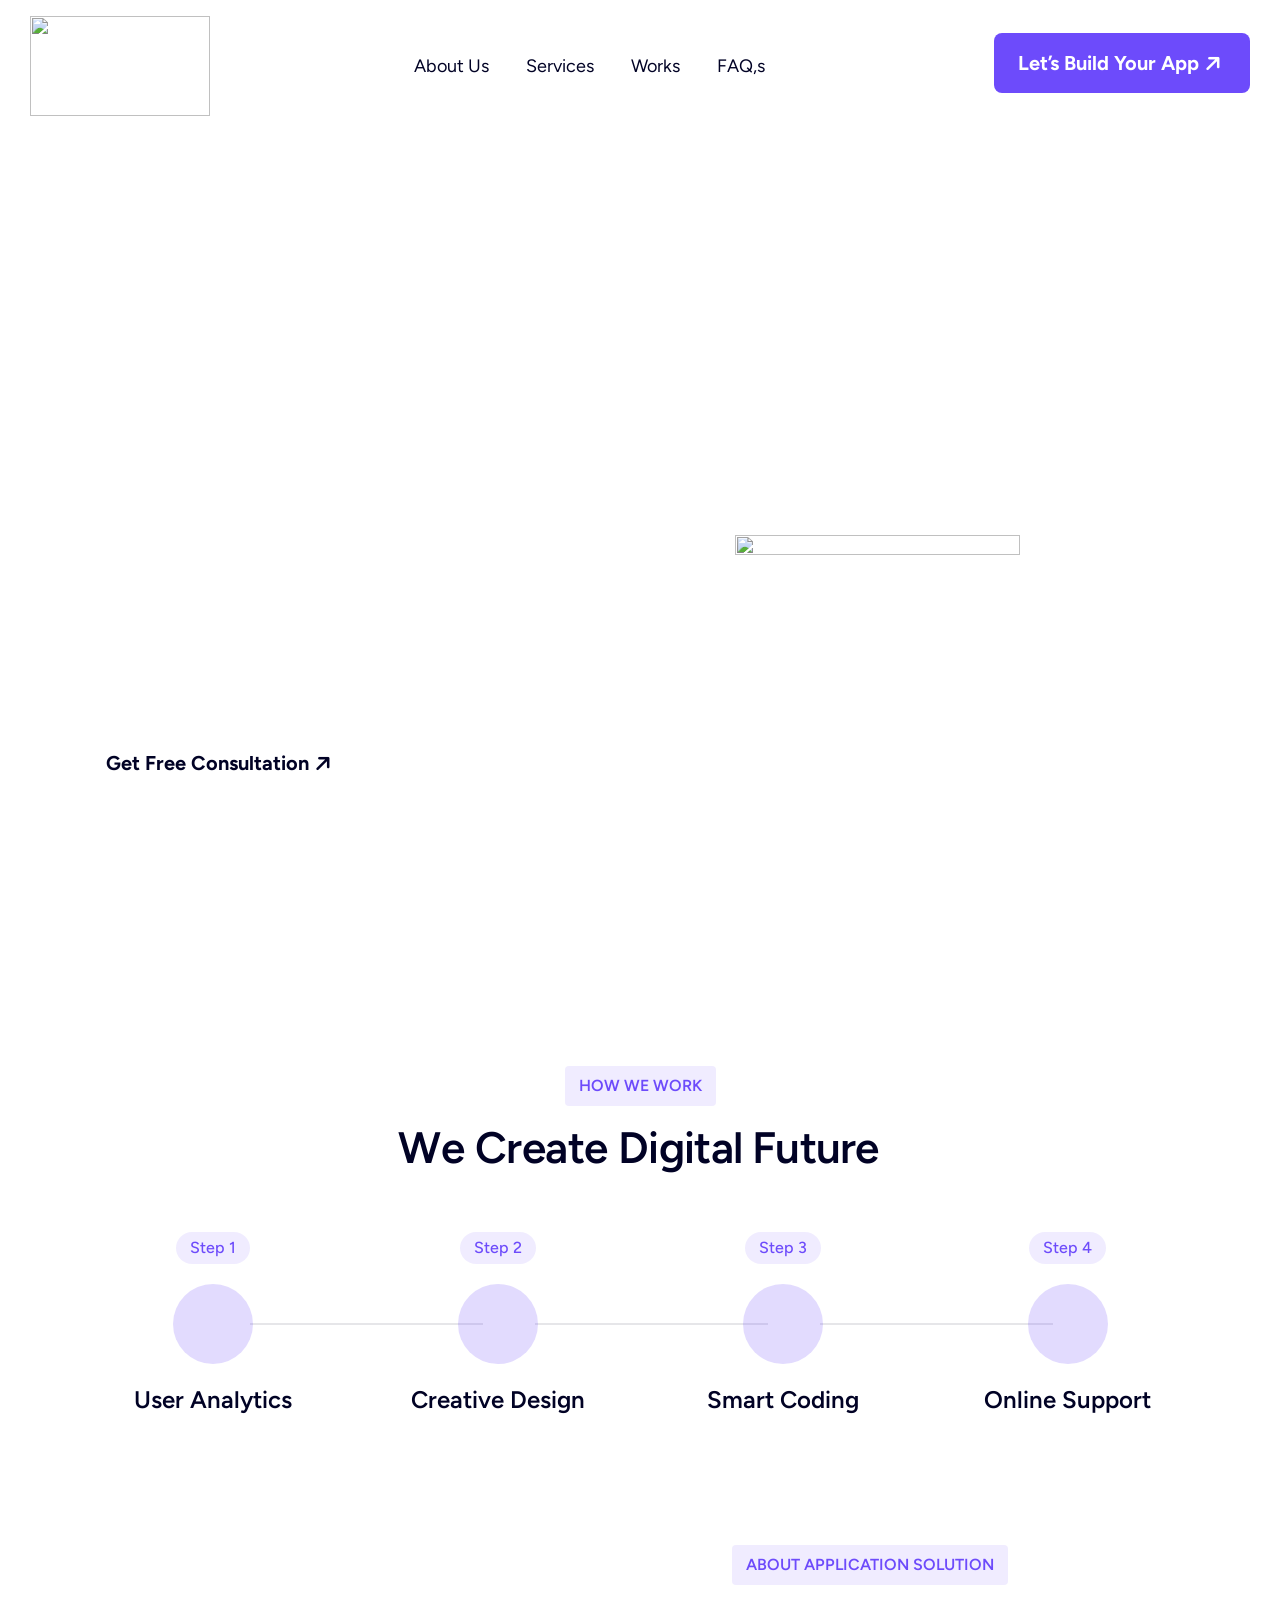
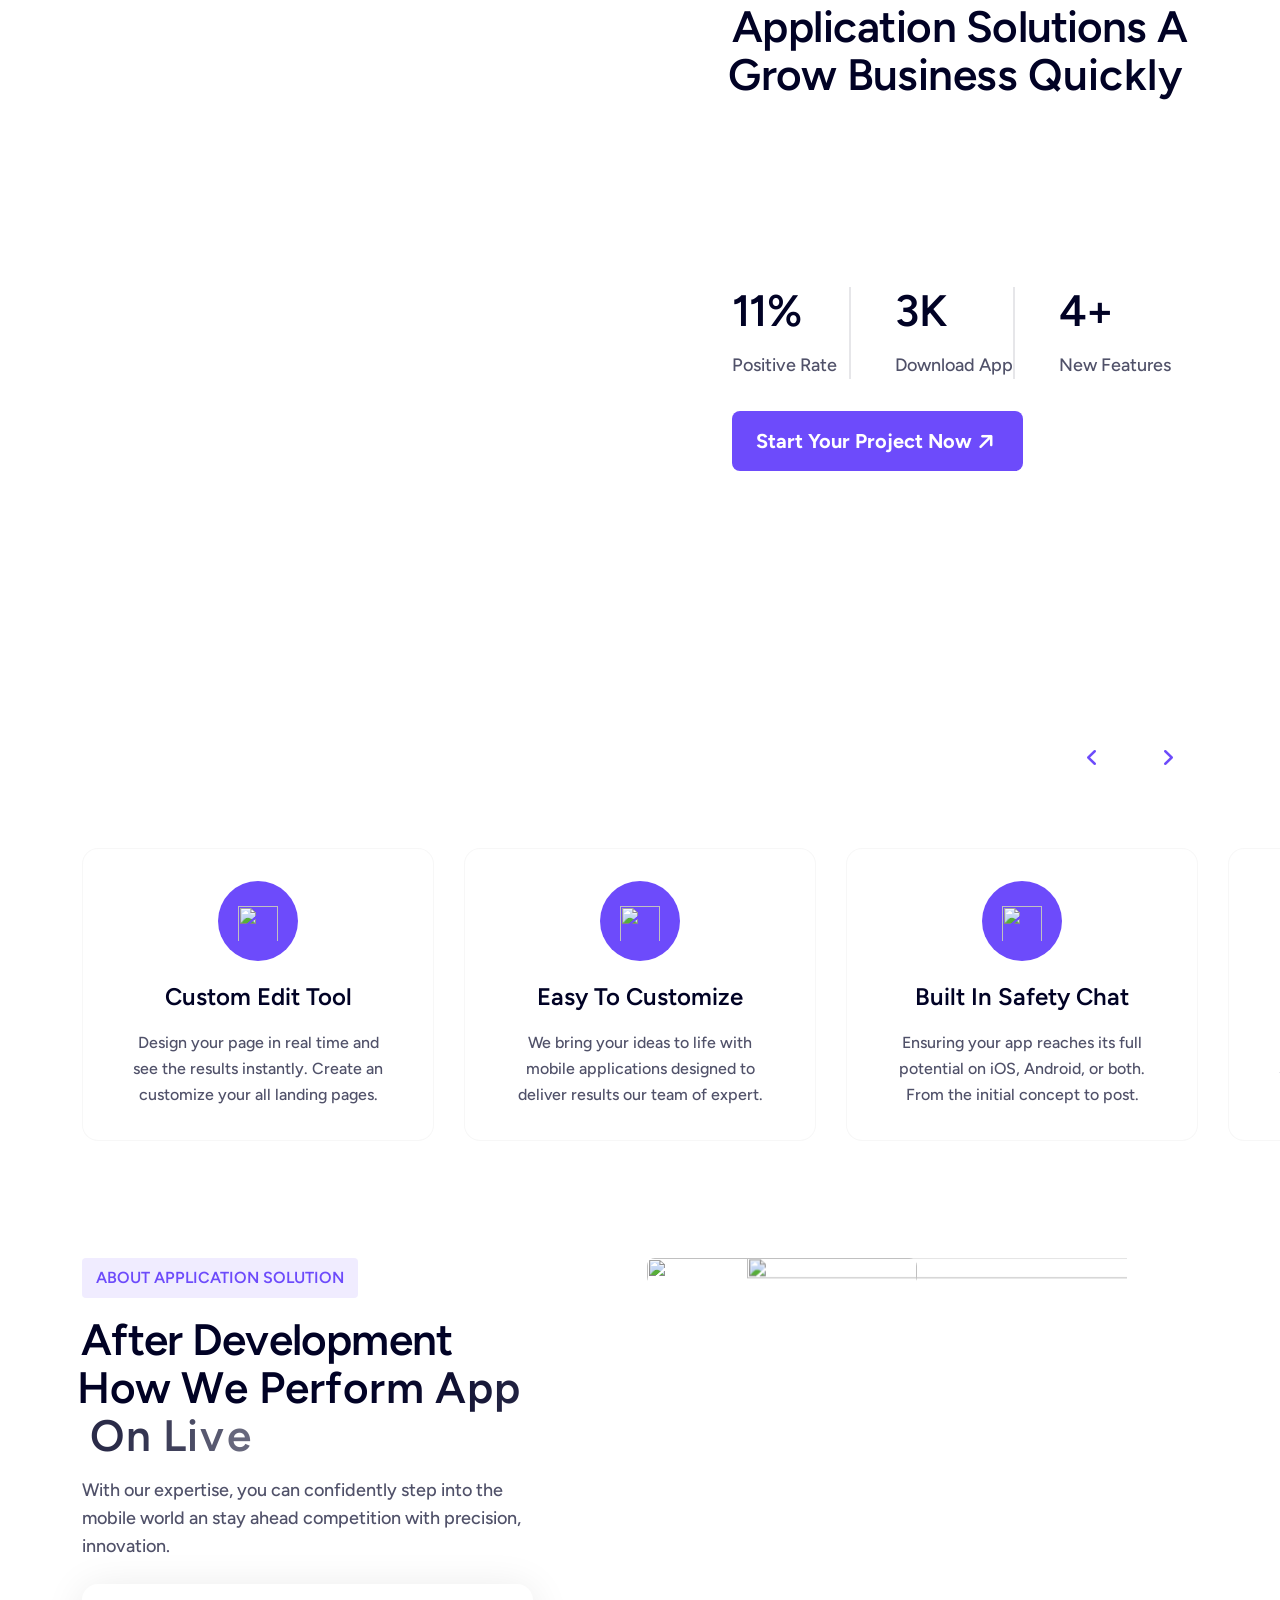
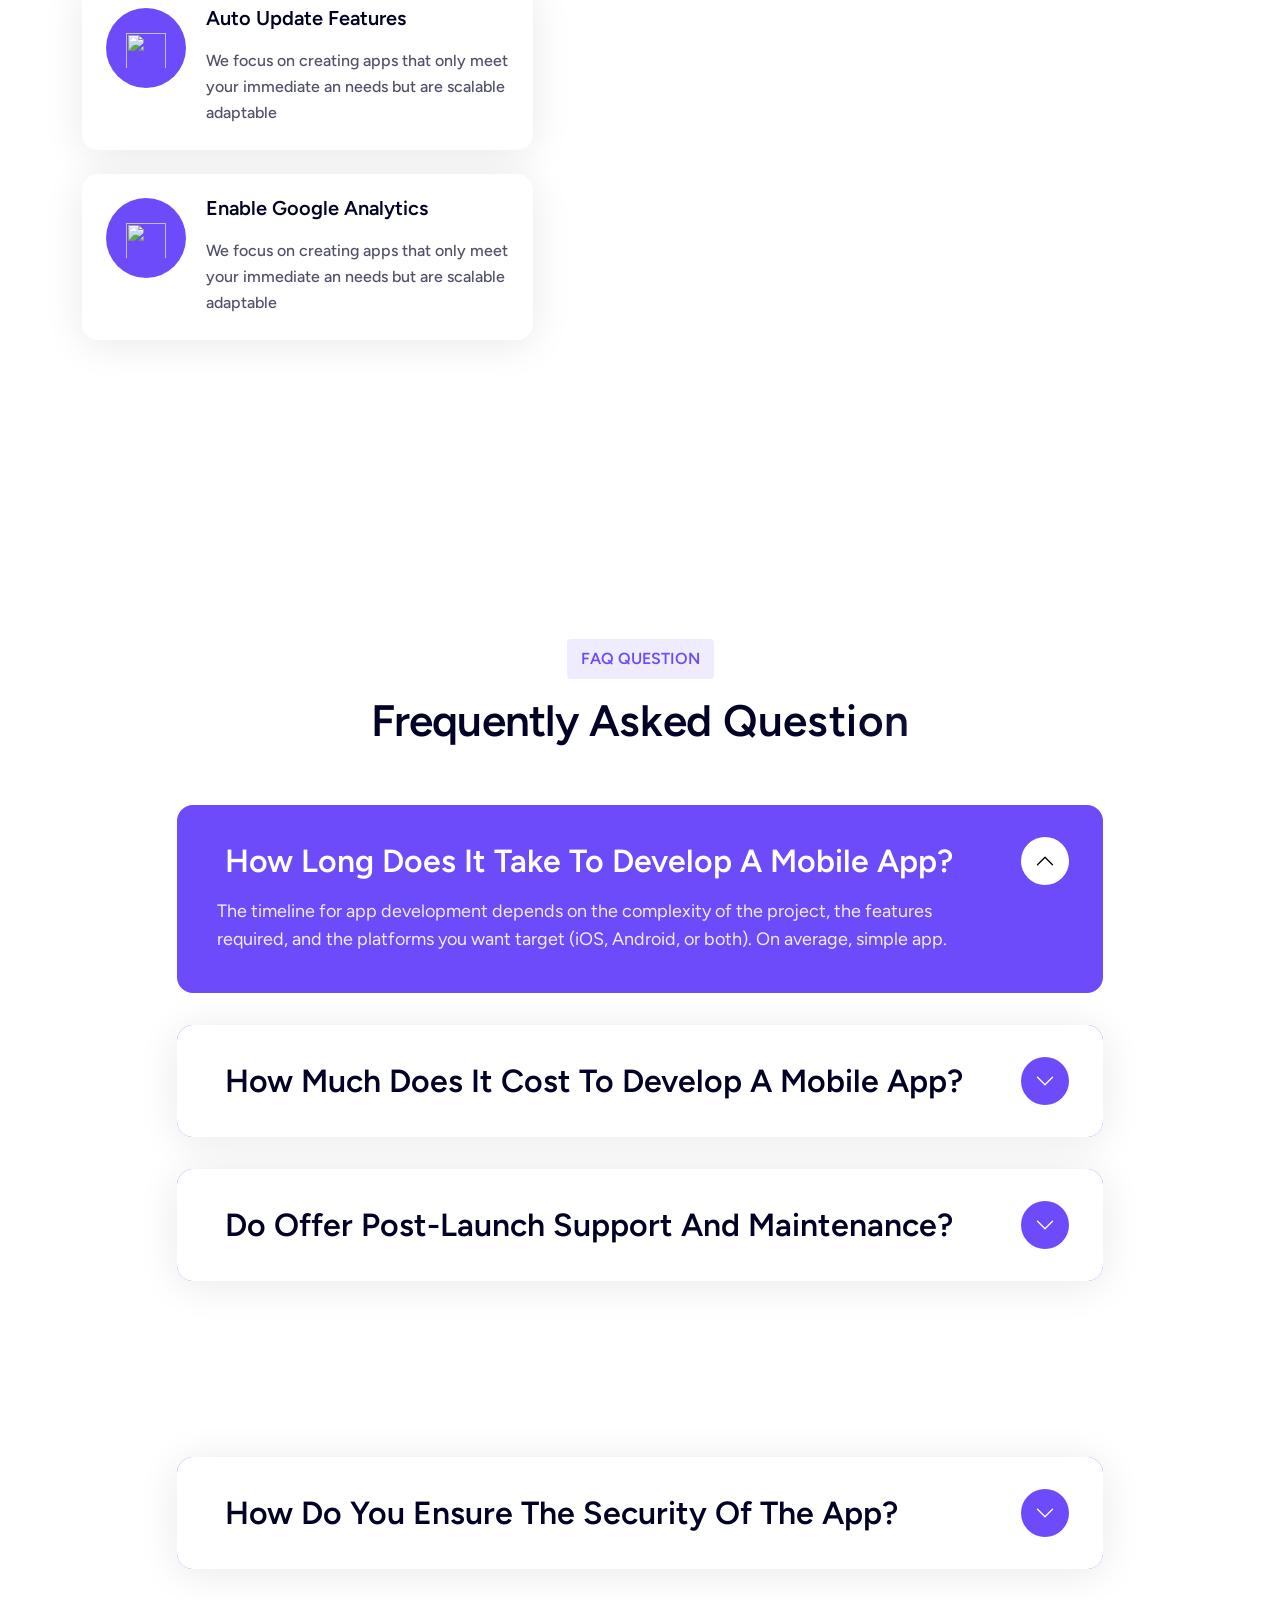
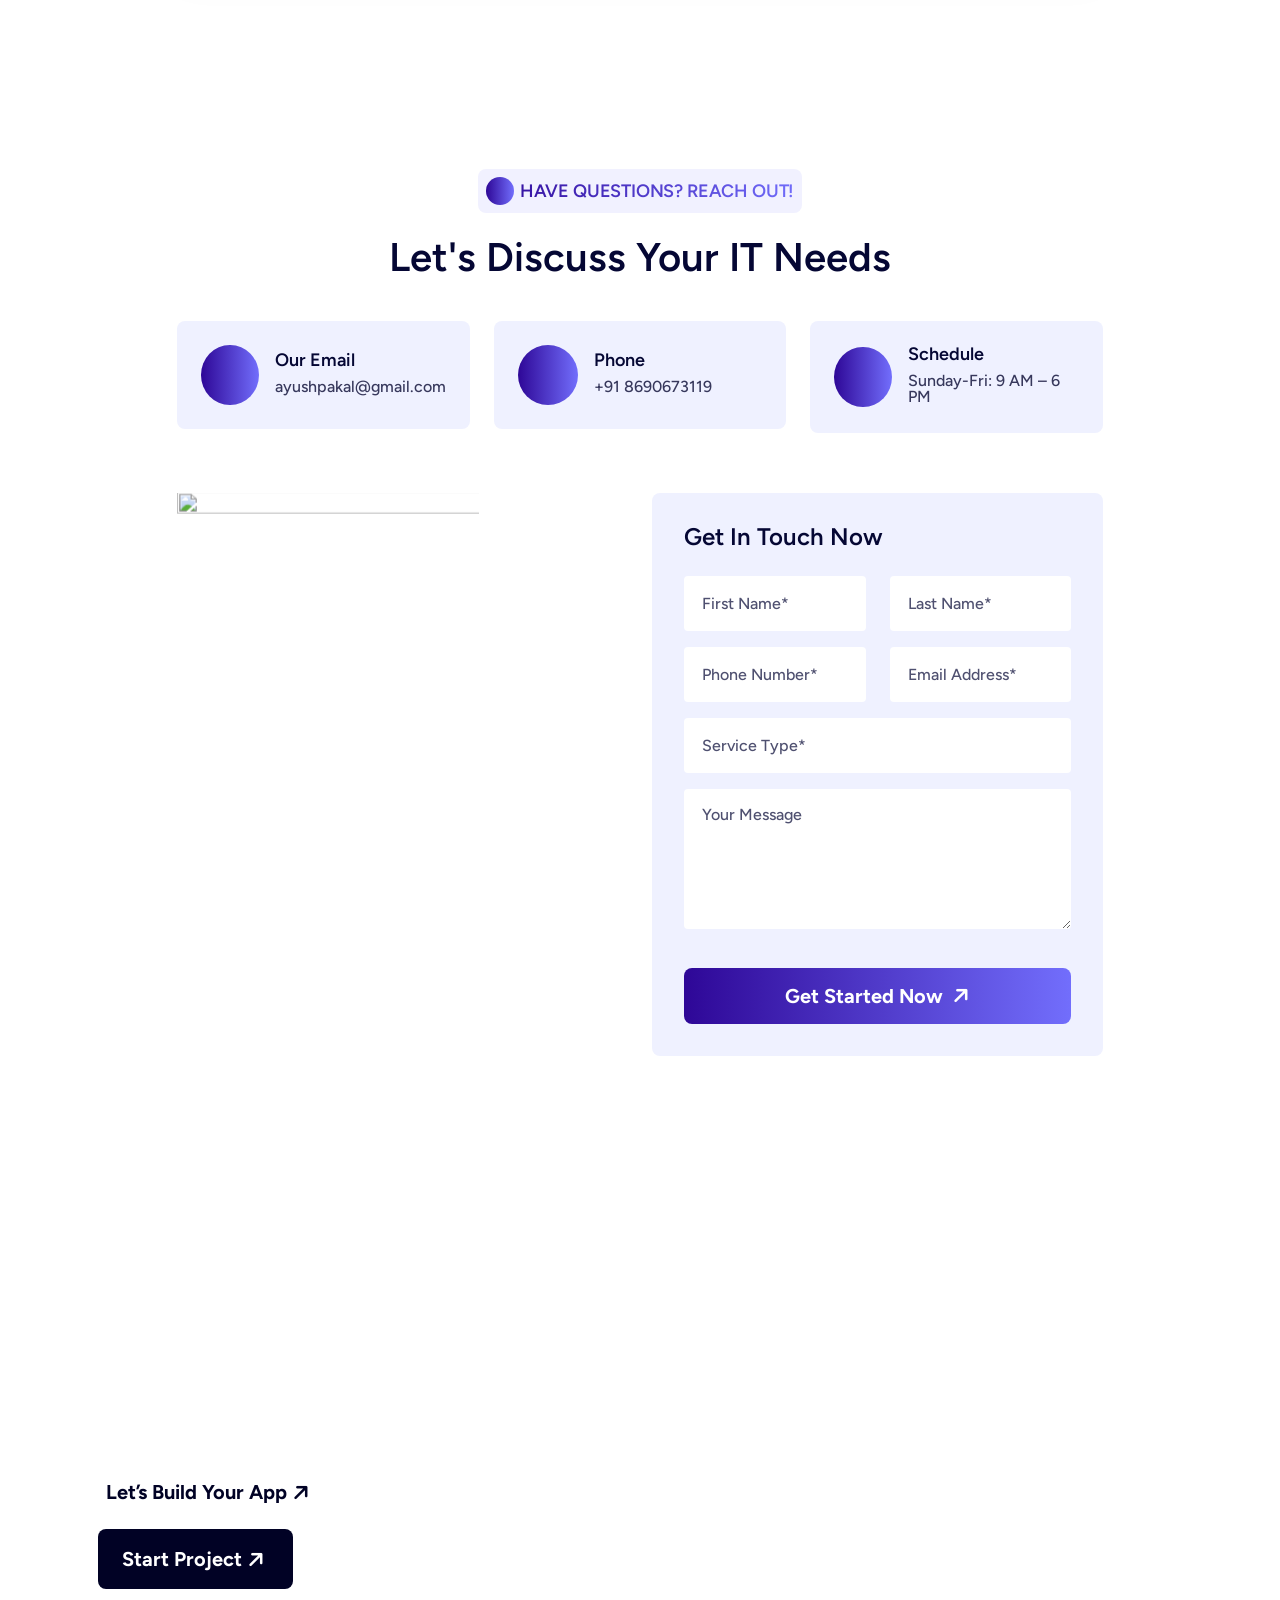
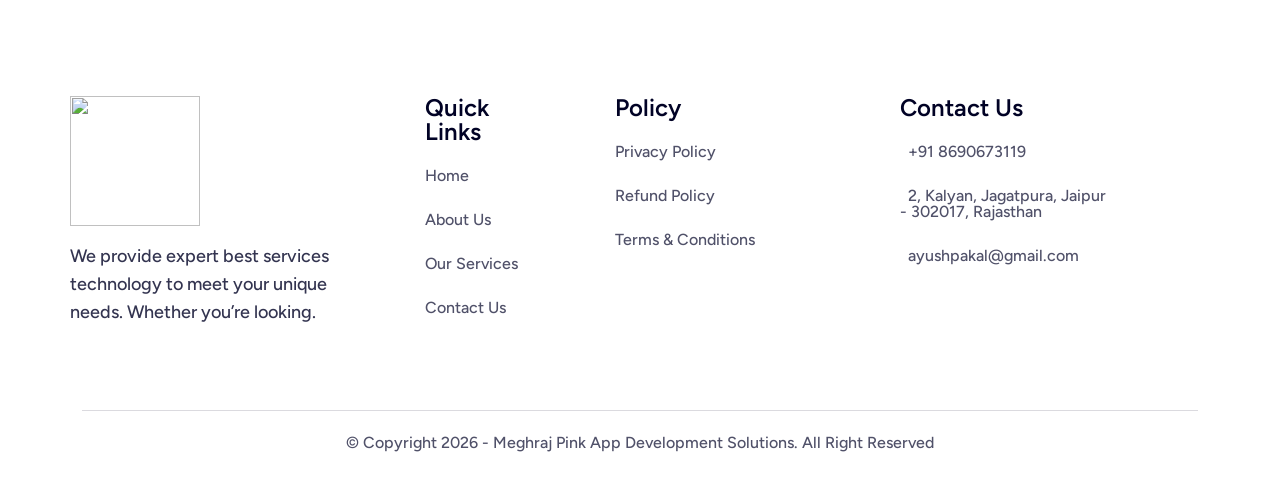
==== index.html @ e8be2e70 "Add files via upload" ====
<!DOCTYPE html>
<html lang="en">

<head>
     <meta charset="UTF-8">
     <meta name="viewport" content="width=device-width, initial-scale=1.0">
     <title>Meghraj Pink App Development Solutions</title>

     <!--=====FAB ICON=======-->
    <link rel="shortcut icon" href="assets/img/logo/fav-logo4.png" type="image/x-icon">

    <!--===== CSS LINK =======-->
    <link rel="stylesheet" href="assets/css/plugins/bootstrap.min.css">
    <link rel="stylesheet" href="assets/css/plugins/aos.css">
    <link rel="stylesheet" href="assets/css/plugins/fontawesome.css">
    <link rel="stylesheet" href="assets/css/plugins/magnific-popup.css">
    <link rel="stylesheet" href="assets/css/plugins/mobile.css">
    <link rel="stylesheet" href="assets/css/plugins/owlcarousel.min.css">
    <link rel="stylesheet" href="assets/css/plugins/sidebar.css">
    <link rel="stylesheet" href="assets/css/plugins/slick-slider.css">
    <link rel="stylesheet" href="assets/css/plugins/nice-select.css">
    <link rel="stylesheet" href="assets/css/main.css">
    <link rel="stylesheet" href="https://cdnjs.cloudflare.com/ajax/libs/font-awesome/6.5.1/css/all.min.css">

    <!--=====  JS SCRIPT LINK =======-->
    <script src="assets/js/plugins/jquery-3-7-1.min.js"></script>
</head>
<body class="homepage5-body">

<!--===== PRELOADER STARTS =======-->
<div class="preloader">
  <div class="loading-container">
    <div class="loading"></div>
    <div id="loading-icon"><img src="assets/img/logo/preloader.png" alt=""></div>
  </div>
</div>
<!--===== PRELOADER ENDS =======-->

<!--===== PROGRESS STARTS=======-->
<div class="paginacontainer">
     <div class="progress-wrap">
       <svg class="progress-circle svg-content" width="100%" height="100%" viewBox="-1 -1 102 102">
         <path d="M50,1 a49,49 0 0,1 0,98 a49,49 0 0,1 0,-98"/>
       </svg>
     </div>
   </div>
 <!--===== PROGRESS ENDS=======-->

<!--=====HEADER START=======-->
 <header>
  <div id="vl-header-sticky" class="vl-header-area vl-transparent-header">
      <div class="container-fluid">
          <div class="row align-items-center row-bg4">
              <div class="col-lg-2 col-md-6 col-6">
                  <div class="vl-logo">
                      <a href="index.html"><img src="assets/img/logo/logo6.png" alt=""></a>
                  </div>
              </div>
              <div class="col-lg-7 d-none d-lg-block">
                  <div class="vl-main-menu text-center">
                      <nav class="vl-mobile-menu-active navbar justify-content-center" id="navbar-example2">
                        <ul class="nav-pills">
                            <li class="nav-item"><a href="#about" class="nav-link"><span>About Us</span></a></li>
                            <li class="nav-item"><a href="#service" class="nav-link"><span>Services</span></a></li>
                            <li class="nav-item"><a href="#work" class="nav-link"><span>Works</span></a></li>
                            <!-- <li class="nav-item"><a href="#testimonial" class="nav-link"><span>Testimonials</span></a></li> -->
                            <li class="nav-item"><a href="#faq" class="nav-link"><span>FAQ,s</span></a></li>
                        </ul>
                      </nav>
                  </div>
              </div>
              <div class="col-lg-3 col-md-6 col-6">
                  <div class="vl-hero-btn d-none d-lg-block text-end">
                          <span class="vl-btn-wrap text-end">
                            <a class="vl-btn6" href="#contact">Let’s Build Your App <span class="arrow1"><i class="fa-solid fa-arrow-right"></i></span><span class="arrow2"><i class="fa-solid fa-arrow-right"></i></span></a>
                          </span>
                  </div>
                  <div class="vl-header-action-item d-block d-lg-none">
                      <button type="button" class="vl-offcanvas-toggle">
                        <i class="fa-solid fa-bars-staggered"></i>
                      </button>
                   </div>
              </div>
          </div>
      </div>
  </div>
</header>
 <!--=====HEADER END =======-->

  <!--===== MOBILE HEADER STARTS =======-->
   <div class="vl-offcanvas">
    <div class="vl-offcanvas-wrapper">
        <div class="vl-offcanvas-header d-flex justify-content-between align-items-center mb-90">
            <div class="vl-offcanvas-logo">
                <a href="index.html"><img src="assets/img/logo/logo1.png" alt=""></a>
            </div>
            <div class="vl-offcanvas-close">
               <button class="vl-offcanvas-close-toggle"><i class="fa-solid fa-xmark"></i></button>
            </div>
        </div>

        <div class="vl-offcanvas-menu d-lg-none mb-40">
            <nav></nav>
        </div>

        <div class="space20"></div>
        <div class="vl-offcanvas-info">
            <h3 class="vl-offcanvas-sm-title">Contact Us</h3>
            <div class="space20"></div>
            <span><a href="#"> <i class="fa-regular fa-envelope"></i> +57 9954 6476</a></span>
            <span><a href="#"><i class="fa-solid fa-phone"></i> hello@exdos.com</a></span>
            <span><a href="#"><i class="fa-solid fa-location-dot"></i> Bhemeara,Kushtia</a></span>
        </div>
        <div class="space20"></div>
        <div class="vl-offcanvas-social">
            <h3 class="vl-offcanvas-sm-title">Follow Us</h3>
            <div class="space20"></div>
            <a href="#"><i class="fab fa-facebook-f"></i></a>
            <a href="#"><i class="fab fa-twitter"></i></a>
            <a href="#"><i class="fab fa-linkedin-in"></i></a>
            <a href="#"><i class="fab fa-instagram"></i></a>
         </div>

    </div>
</div>
<div class="vl-offcanvas-overlay"></div>
<!--===== MOBILE HEADER STARTS =======-->

<!--===== HERO AREA STARTS =======-->
<div class="hero5-section-area" style="background-image: url(assets/img/all-images/bg/hero-bg6.png); background-position: center; background-repeat: no-repeat; background-size: cover;">
    <img src="assets/img/elements/elements44.png" alt="" class="elements44">
    <img src="assets/img/elements/elements45.png" alt="" class="elements45">
    <img src="assets/img/elements/elements46.png" alt="" class="elements46">
    <div class="container">
        <div class="row align-items-center">
          <div class="col-lg-6">
    <div class="hero6-header heading7">

        <h5 data-aos="fade-left" data-aos-duration="800">
            <span>
                <img src="assets/img/icons/sub-logo1.svg" alt="">
            </span>
            Trusted Mobile App & Software Development Company
        </h5>

        <div class="space16"></div>

        <h1 class="text-anime-style-3">
            Transforming Ideas Into Powerful Solutions
        </h1>

        <div class="space24"></div>

        <p data-aos="fade-left" data-aos-duration="900">
            Meghraj Pink App Development Solutions helps startups, businesses, and enterprises
            build innovative Android Apps, iOS Apps, Websites, and Custom
            Software Solutions. From concept to launch, we deliver scalable,
            secure, and user-friendly digital products that accelerate business
            growth and enhance customer experiences.
        </p>

        <div class="space32"></div>

        <div class="btn-area1" data-aos="fade-left" data-aos-duration="1100">

            <a class="vl-btn6" href="#contact">
                Get Free Consultation
                <span class="arrow1">
                    <i class="fa-solid fa-arrow-right"></i>
                </span>
                <span class="arrow2">
                    <i class="fa-solid fa-arrow-right"></i>
                </span>
            </a>

           <!--  <a href="portfolio.html" class="play">
                <span class="icon">
                    <i class="fa-solid fa-briefcase"></i>
                </span>
                <span class="text">View Our Portfolio</span>
            </a> -->

        </div>

        <div class="space32"></div>

        <div class="hero-counter-area" data-aos="fade-left" data-aos-duration="1200">
            <div class="row">
                <div class="col-4">
                    <div class="counter-box">
                        <h3 class="text-white">100+</h3>
                        <p>Projects Delivered</p>
                    </div>
                </div>

                <div class="col-4">
                    <div class="counter-box">
                        <h3 class="text-white">50+</h3>
                        <p>Happy Clients</p>
                    </div>
                </div>

                <div class="col-4">
                    <div class="counter-box">
                        <h3 class="text-white">5+</h3>
                        <p>Years Experience</p>
                    </div>
                </div>
            </div>
        </div>

    </div>
</div>
            <div class="col-lg-1"></div>
            <div class="col-lg-3">
                <div class="img1 image-anime reveal">
                    <img src="assets/img/all-images/hero/hero-img7.png" alt="">
                </div>
            </div>
        </div>
    </div>
</div>
<!--===== HERO AREA ENDS =======-->
<div data-bs-spy="scroll" data-bs-target="#navbar-example2" data-bs-root-margin="0px 0px -40%" data-bs-smooth-scroll="true" class="scrollspy-example bg-body-tertiary rounded-2" tabindex="0">

<!--===== WORKS AREA STARTS =======-->
<div class="work5-section-area sp8">
    <div class="container">
        <div class="row">
            <div class="col-lg-6 m-auto">
                <div class="work-header text-center space-margin60 heading8">
                    <h5>How We Work</h5>
                    <div class="space18"></div>
                    <h2 class="text-anime-style-3">We Create Digital Future</h2>
                </div>
            </div>
        </div>
        <div class="row">
            <div class="col-lg-12">
                <div class="work-widget-boxes">
                    <div class="row">
                        <div class="col-lg-3 col-md-6 col-6" data-aos="zoom-in" data-aos-duration="800">
                            <div class="work-boxarea">
                                <h5>Step 1</h5>
                                <div class="space20"></div>
                                <div class="icons">
                                    <img src="assets/img/icons/work1.svg" alt="">
                                </div>
                                <div class="space24"></div>
                                <a href="service-single.html">User Analytics</a>
                            </div>
                        </div>

                        <div class="col-lg-3 col-md-6 col-6" data-aos="zoom-in" data-aos-duration="900">
                            <div class="work-boxarea">
                                <h5>Step 2</h5>
                                <div class="space20"></div>
                                <div class="icons">
                                    <img src="assets/img/icons/work2.svg" alt="">
                                </div>
                                <div class="space24"></div>
                                <a href="service-single.html">Creative Design</a>
                            </div>
                        </div>

                        <div class="col-lg-3 col-md-6 col-6" data-aos="zoom-in" data-aos-duration="1000">
                            <div class="work-boxarea">
                                <h5>Step 3</h5>
                                <div class="space20"></div>
                                <div class="icons">
                                    <img src="assets/img/icons/work3.svg" alt="">
                                </div>
                                <div class="space24"></div>
                                <a href="service-single.html">Smart Coding</a>
                            </div>
                        </div>

                        <div class="col-lg-3 col-md-6 col-6" data-aos="zoom-in" data-aos-duration="1100">
                            <div class="work-boxarea box2">
                                <h5>Step 4</h5>
                                <div class="space20"></div>
                                <div class="icons">
                                    <img src="assets/img/icons/work4.svg" alt="">
                                </div>
                                <div class="space24"></div>
                                <a href="service-single.html">Online Support</a>
                            </div>
                        </div>
                    </div>
                </div>
            </div>
        </div>
    </div>
</div>
<!--===== WORKS AREA ENDS =======-->

<!--===== ABOUT AREA STARTS =======-->
<div class="about5-section-area sp1" id="about">
    <div class="container">
        <div class="row align-items-center">
            <div class="col-lg-5" data-aos="zoom-in" data-aos-duration="1000">
                <div class="img1" style="background-image: url(assets/img/all-images/bg/about-bg3.png); background-position: center; background-repeat: no-repeat; background-size: cover;">
                    <img src="assets/img/all-images/about/about-img9.png" alt="" class="about-img9">
                    <img src="assets/img/all-images/about/about-img10.png" alt="" class="about-img10 aniamtion-key-1">
                    <img src="assets/img/elements/elements47.png" alt="" class="elements47">
                </div>
            </div>
            <div class="col-lg-1"></div>
            <div class="col-lg-6">
                <div class="about5-header heading8">
                    <h5 data-aos="fade-left" data-aos-duration="800">About Application Solution</h5>
                    <div class="space18"></div>
                    <h2 class="text-anime-style-3">Application Solutions A Grow Business Quickly</h2>
                    <div class="space16"></div>
                    <p data-aos="fade-left" data-aos-duration="900">We’re dedicated crafting cutting-edge mobile applications that elevate your business. Our skilled team of developers leverages latest technologies deliver seamless, scalable an secure apps iOS, Android cross-platform environments.</p>
                    <div class="space32"></div>
                    <div class="counter-boxarea">
                        <div class="row">
                            <div class="col-lg-4 col-md-4 col-6" data-aos="zoom-in" data-aos-duration="800">
                                <div class="counter-box">
                                    <h2><span class="counter">98</span>%</h2>
                                    <div class="space16"></div>
                                    <p>Positive Rate</p>
                                </div>
                            </div>
    
                            <div class="col-lg-4 col-md-4 col-6" data-aos="zoom-in" data-aos-duration="900">
                                <div class="counter-box">
                                    <h2><span class="counter">28</span>K</h2>
                                    <div class="space16"></div>
                                    <p>Download App</p>
                                </div>
                            </div>
    
                            <div class="col-lg-4 col-md-4" data-aos="zoom-in" data-aos-duration="1000">
                                <div class="space30 d-md-none d-block"></div>
                                <div class="counter-box box2">
                                    <h2><span class="counter">32</span>+</h2>
                                    <div class="space16"></div>
                                    <p>New Features</p>
                                </div>
                            </div>
                        </div>
                    </div>
                    <div class="space32"></div>
                    <div class="btn-area1" data-aos="fade-left" data-aos-duration="1100">
                        <a class="vl-btn6" href="contact.html">Start Your Project Now <span class="arrow1"><i class="fa-solid fa-arrow-right"></i></span><span class="arrow2"><i class="fa-solid fa-arrow-right"></i></span></a>
                    </div>
                </div>
            </div>
        </div>
    </div>
</div>
<!--===== ABOUT AREA ENDS =======-->

<!--===== SERVICE AREA STARTS =======-->
<div class="service5-section-area" id="service" style="background-image: url(assets/img/all-images/bg/hero-bg6.png); background-repeat: no-repeat; background-position: center; background-size: cover;">
    <div class="container">
        <div class="row">
            <div class="col-lg-6">
                <div class="service-header heading7 space-margin60">
                    <h5><span><img src="assets/img/icons/sub-logo1.svg" alt=""></span>Our Solution</h5>
                    <div class="space18"></div>
                    <h2 class="text-anime-style-3">Our Best Bespoke Solution</h2>
                </div>
            </div>
        </div>

        <div class="row">
            <div class="col-lg-12">
                <div class="service5-slider-box owl-carousel">
                    <div class="service-slider-box">
                        <div class="icons">
                            <img src="assets/img/icons/service-icon17.svg" alt="">
                        </div>
                        <div class="space24"></div>
                        <div class="content-area">
                            <a href="service-single.html">Custom Edit Tool</a>
                            <div class="space18"></div>
                            <p>Design your page in real time and see the results instantly. Create an customize your all landing pages.</p>
                        </div>
                    </div>

                    <div class="service-slider-box">
                        <div class="icons">
                            <img src="assets/img/icons/service-icon17.svg" alt="">
                        </div>
                        <div class="space24"></div>
                        <div class="content-area">
                            <a href="service-single.html">Easy To Customize</a>
                            <div class="space18"></div>
                            <p>We bring your ideas to life with mobile applications designed to deliver results our team of expert.</p>
                        </div>
                    </div>

                    <div class="service-slider-box">
                        <div class="icons">
                            <img src="assets/img/icons/service-icon17.svg" alt="">
                        </div>
                        <div class="space24"></div>
                        <div class="content-area">
                            <a href="service-single.html">Built In Safety Chat</a>
                            <div class="space18"></div>
                            <p>Ensuring your app reaches its full potential on iOS, Android, or both. From the initial concept to post.</p>
                        </div>
                    </div>

                    <div class="service-slider-box">
                        <div class="icons">
                            <img src="assets/img/icons/service-icon17.svg" alt="">
                        </div>
                        <div class="space24"></div>
                        <div class="content-area">
                            <a href="service-single.html">Custom Edit Tool</a>
                            <div class="space18"></div>
                            <p>Design your page in real time and see the results instantly. Create an customize your all landing pages.</p>
                        </div>
                    </div>

                    <div class="service-slider-box">
                        <div class="icons">
                            <img src="assets/img/icons/service-icon17.svg" alt="">
                        </div>
                        <div class="space24"></div>
                        <div class="content-area">
                            <a href="service-single.html">Easy To Customize</a>
                            <div class="space18"></div>
                            <p>We bring your ideas to life with mobile applications designed to deliver results our team of expert.</p>
                        </div>
                    </div>

                    <div class="service-slider-box">
                        <div class="icons">
                            <img src="assets/img/icons/service-icon17.svg" alt="">
                        </div>
                        <div class="space24"></div>
                        <div class="content-area">
                            <a href="service-single.html">Built In Safety Chat</a>
                            <div class="space18"></div>
                            <p>Ensuring your app reaches its full potential on iOS, Android, or both. From the initial concept to post.</p>
                        </div>
                    </div>
                </div>
            </div>
        </div>
    </div>
</div>
<!--===== SERVICE AREA ENDS =======-->
<div class="space80 d-lg-block d-none"></div>

<!--===== ABOUT AREA STARTS =======-->
<div class="about6-section-area sp1" id="work">
    <div class="container">
        <div class="row">
            <div class="col-lg-5">
                <div class="about6-header heading8">
                    <h5 data-aos="fade-left" data-aos-duration="800">About Application Solution</h5>
                    <div class="space18"></div>
                    <h2 class="text-anime-style-3">After Development How We Perform App On Live</h2>
                    <div class="space16"></div>
                    <p data-aos="fade-left" data-aos-duration="900">With our expertise, you can confidently step into the mobile world an stay ahead competition with precision, innovation.</p>
                    <div class="space24"></div>
                    <div class="about-boxarea" data-aos="fade-left" data-aos-duration="1000">
                        <div class="icons">
                            <img src="assets/img/icons/service-icon17.svg" alt="">
                        </div>
                        <div class="content-area">
                            <a href="service-single.html">Auto Update Features</a>
                            <div class="space16"></div>
                            <p>We focus on creating apps that only meet your immediate an needs but are scalable adaptable</p>
                        </div>
                    </div>
                    <div class="space24"></div>
                    <div class="about-boxarea" data-aos="fade-left" data-aos-duration="1100">
                        <div class="icons">
                            <img src="assets/img/icons/service-icon17.svg" alt="">
                        </div>
                        <div class="content-area">
                            <a href="service-single.html">Enable Google Analytics</a>
                            <div class="space16"></div>
                            <p>We focus on creating apps that only meet your immediate an needs but are scalable adaptable</p>
                        </div>
                    </div>
                    <div class="space32"></div>
                    <div class="btn-area1" data-aos="fade-left" data-aos-duration="1200">
                        <a class="vl-btn6" href="contact.html">Start Your Project Now <span class="arrow1"><i class="fa-solid fa-arrow-right"></i></span><span class="arrow2"><i class="fa-solid fa-arrow-right"></i></span></a>
                    </div>
                </div>
            </div>
            <div class="col-lg-2"></div>
            <div class="col-lg-5">
                <div class="images">
                    <div class="img1 reveal image-anime">
                        <img src="assets/img/all-images/about/about-img11.png" alt="">
                    </div>
                    <img src="assets/img/all-images/about/about-img12.png" alt="" class="about-img12 aniamtion-key-1">
                </div>
            </div>
        </div>
    </div>
</div>
<!--===== ABOUT AREA ENDS =======-->



<!--===== FAQ AREA STARTS =======-->
<div class="faq5-section-area sp1" id="faq">
    <div class="container">
        <div class="row">
            <div class="col-lg-6 m-auto">
                <div class="faq-header text-center heading8 space-margin60">
                    <h5>FAQ Question</h5>
                    <div class="space18"></div>
                    <h2 class="text-anime-style-3">Frequently Asked Question</h2>
                </div>
            </div>
        </div>

        <div class="row">
            <div class="col-lg-10 m-auto">
                <div class="faq-widget-area">
                    <div class="accordion" id="accordionExample">
                        <div class="accordion-item" data-aos="fade-up" data-aos-duration="800">
                          <h2 class="accordion-header">
                            <button class="accordion-button" type="button" data-bs-toggle="collapse" data-bs-target="#collapseOne" aria-expanded="true" aria-controls="collapseOne">
                                How long does it take to develop a mobile app?
                            </button>
                          </h2>
                          <div id="collapseOne" class="accordion-collapse collapse show" data-bs-parent="#accordionExample">
                            <div class="accordion-body">
                             <p>The timeline for app development depends on the complexity of the project, the features <br class="d-lg-block d-none"> required, and the platforms you want target (iOS, Android, or both). On average, simple app.</p>
                            </div>
                          </div>
                        </div>
                        <div class="space32"></div>
                        <div class="accordion-item" data-aos="fade-up" data-aos-duration="900">
                          <h2 class="accordion-header">
                            <button class="accordion-button collapsed" type="button" data-bs-toggle="collapse" data-bs-target="#collapseTwo" aria-expanded="false" aria-controls="collapseTwo">
                                How much does it cost to develop a mobile app?
                            </button>
                          </h2>
                          <div id="collapseTwo" class="accordion-collapse collapse" data-bs-parent="#accordionExample">
                            <div class="accordion-body">
                                <p>The timeline for app development depends on the complexity of the project, the features <br class="d-lg-block d-none"> required, and the platforms you want target (iOS, Android, or both). On average, simple app.</p>
                            </div>
                          </div>
                        </div>
                        <div class="space32"></div>
                        <div class="accordion-item" data-aos="fade-up" data-aos-duration="1000">
                          <h2 class="accordion-header">
                            <button class="accordion-button collapsed" type="button" data-bs-toggle="collapse" data-bs-target="#collapseThree" aria-expanded="false" aria-controls="collapseThree">
                                Do offer post-launch support and maintenance?
                            </button>
                          </h2>
                          <div id="collapseThree" class="accordion-collapse collapse" data-bs-parent="#accordionExample">
                            <div class="accordion-body">
                                <p>The timeline for app development depends on the complexity of the project, the features <br class="d-lg-block d-none"> required, and the platforms you want target (iOS, Android, or both). On average, simple app.</p>
                            </div>
                          </div>
                        </div>
                        <div class="space32"></div>
                        <div class="accordion-item" data-aos="fade-up" data-aos-duration="1100">
                            <h2 class="accordion-header">
                              <button class="accordion-button collapsed" type="button" data-bs-toggle="collapse" data-bs-target="#collapseFour" aria-expanded="false" aria-controls="collapseFour">
                                Will my app work on both iOS and Android?
                              </button>
                            </h2>
                            <div id="collapseFour" class="accordion-collapse collapse" data-bs-parent="#accordionExample">
                              <div class="accordion-body">
                                <p>The timeline for app development depends on the complexity of the project, the features <br class="d-lg-block d-none"> required, and the platforms you want target (iOS, Android, or both). On average, simple app.</p>
                              </div>
                            </div>
                          </div>
                          <div class="space32"></div>
                          <div class="accordion-item" data-aos="fade-up" data-aos-duration="1200">
                            <h2 class="accordion-header">
                              <button class="accordion-button collapsed" type="button" data-bs-toggle="collapse" data-bs-target="#collapseFive" aria-expanded="false" aria-controls="collapseFive">
                                How do you ensure the security of the app?
                              </button>
                            </h2>
                            <div id="collapseFive" class="accordion-collapse collapse" data-bs-parent="#accordionExample">
                              <div class="accordion-body">
                                <p>The timeline for app development depends on the complexity of the project, the features <br class="d-lg-block d-none"> required, and the platforms you want target (iOS, Android, or both). On average, simple app.</p>
                              </div>
                            </div>
                          </div>
                      </div>
                </div>
            </div>
        </div>
    </div>
</div>
<!--===== FAQ AREA ENDS =======-->

<!--===== CONTACT AREA STARTS =======-->
<div class="contact-inner-area sp1" id="contact">
    <div class="container">
        <div class="row">
            <div class="col-lg-10 m-auto">
                <div class="heading2 text-center">
                    <h5><span><img src="assets/img/icons/sub-logo1.svg" alt=""></span>Have Questions? Reach Out!</h5>
                    <div class="space20"></div>
                    <h2>Let's Discuss Your IT Needs</h2>
                </div>
                <div class="space40"></div>
                <div class="row">
                    <div class="col-lg-4 col-md-6">
                        <div class="widget-contactbox">
                            <div class="icons">
                                <img src="assets/img/icons/mail2.html" alt="">
                            </div>
                            <div class="content">
                                <h4>Our Email</h4>
                                <a href="mailto:ayushpakal@gmail.com">ayushpakal@gmail.com</a>
                            </div>
                        </div>
                        <div class="space30 d-lg-none d-block"></div>
                    </div>

                    <div class="col-lg-4 col-md-6">
                        <div class="widget-contactbox">
                            <div class="icons">
                                <img src="assets/img/icons/phn2.html" alt="">
                            </div>
                            <div class="content">
                                <h4>Phone</h4>
                                <a href="tel:+8690673119">+91 8690673119</a>
                            </div>
                        </div>
                        <div class="space30 d-lg-none d-block"></div>
                    </div>

                    <div class="col-lg-4 col-md-6">
                        <div class="widget-contactbox">
                            <div class="icons">
                                <img src="assets/img/icons/time2.html" alt="">
                            </div>
                            <div class="content">
                                <h4>Schedule</h4>
                                <a href="mailto:eitechsolut@gmail.com">Sunday-Fri: 9 AM – 6 PM</a>
                            </div>
                        </div>
                    </div>
                </div>
                <div class="space60"></div>
                <div class="row">
                    <div class="col-lg-6">
                        <div class="img1 reveal image-anime">
                            <img src="assets/img/all-images/others/others-img2.webp" alt="">
                        </div>
                    </div>

                    <div class="col-lg-6">
                        <div class="contact-author-boxarea">
                            <h3>Get In Touch Now</h3>
                            <div class="space8"></div>
                            <div class="row">
                                <div class="col-lg-6">
                                    <div class="input-area">
                                        <input type="text" placeholder="First Name*">
                                    </div>
                                </div>

                                <div class="col-lg-6">
                                    <div class="input-area">
                                        <input type="text" placeholder="Last Name*">
                                    </div>
                                </div>

                                <div class="col-lg-6">
                                    <div class="input-area">
                                        <input type="number" placeholder="Phone Number*">
                                    </div>
                                </div>

                                <div class="col-lg-6">
                                    <div class="input-area">
                                        <input type="email" placeholder="Email Address*">
                                    </div>
                                </div>
                                <div class="col-lg-12">
                                    <div class="input-area">
                                        <input type="text" placeholder="Service Type*">
                                    </div>
                                </div>

                                <div class="col-lg-12">
                                    <div class="input-area">
                                        <textarea placeholder="Your Message"></textarea>
                                    </div>
                                </div>
                                <div class="col-lg-12">
                                    <div class="space32"></div>
                                    <div class="input-area">
                                       <button type="submit" class="vl-btn2">Get Started Now <i class="fa-solid fa-arrow-right"></i></button>
                                    </div>
                                </div>
                            </div>
                        </div>
                    </div>
                </div>
            </div>
        </div>
    </div>
</div>
<!--===== CONTACT AREA ENDS =======-->

<!--===== CTA AREA STARTS =======-->
<div class="cta5-section-area" style="background-image: url(assets/img/all-images/bg/hero-bg6.png); background-position: center; background-repeat: no-repeat; background-size: cover;">
    <div class="container">
        <div class="row align-items-center">
            <div class="col-lg-5">
                <div class="cta-header heading7">
                    <h5 data-aos="fade-left" data-aos-duration="800"><span><img src="assets/img/icons/sub-logo1.svg" alt=""></span>Start Your Mobile App Journey Now</h5>
                    <div class="space18"></div>
                    <h2 class="text-anime-style-3">Let’s Build Somethings Amazing App Together</h2>
                    <div class="space16"></div>
                    <p data-aos="fade-left" data-aos-duration="900">Don’t let your mobile app idea stay on the drawing board. At ETech, we’re ready to bring your vision life innovative.</p>
                    <div class="space32"></div>
                    <div class="btn-area1" data-aos="fade-left" data-aos-duration="1000">
                        <a class="vl-btn6" href="#contact">Let’s Build Your App <span class="arrow1"><i class="fa-solid fa-arrow-right"></i></span><span class="arrow2"><i class="fa-solid fa-arrow-right"></i></span></a>
                        <a class="vl-btn6 btn2" href="#contact">Start Project <span class="arrow1"><i class="fa-solid fa-arrow-right"></i></span><span class="arrow2"><i class="fa-solid fa-arrow-right"></i></span></a>
                    </div>
                </div>
            </div>
            <div class="col-lg-1"></div>
            <div class="col-lg-6">
                <div class="images-area">
                    <div class="row">
                        <div class="col-lg-6 col-md-6" data-aos="fade-right" data-aos-duration="1000">
                            <div class="img1">
                                <img src="assets/img/all-images/hero/hero-img7.png" alt="">
                            </div>
                            <div class="space30 d-md-none d-block"></div>
                        </div>
                        <div class="col-lg-6 col-md-6" data-aos="fade-left" data-aos-duration="1000">
                            <div class="img2">
                                <img src="assets/img/all-images/hero/hero-img7.png" alt="">
                            </div>
                        </div>
                    </div>
                </div>
            </div>
        </div>
    </div>
</div>
<!--===== CTA AREA ENDS =======-->

<!--===== FOOTER AREA STARTS =======-->
<div class="vl-footer5-section-area sp8">
  <div class="container">
    <div class="row">
      <div class="col-lg-3 col-md-6">
        <div class="footer-logo1">
          <img src="assets/img/logo/logo6.png" alt="">
          <div class="space16"></div>
          <p>We provide expert best services  technology to meet your unique needs. Whether you’re looking.</p>
          <div class="space24"></div>
          
        </div>
      </div>
      <div class="col-lg-2 col-md-6">
        <div class="space30 d-md-none d-block"></div>
        <div class="vl-footer-widget">
          <h3>Quick Links</h3>
          <ul>
            <li><a href="index.html">Home</a></li>
            <li><a href="index.html">About Us</a></li>
            <li><a href="index.html">Our Services</a></li>
            <!-- <li><a href="#">Work</a></li> -->
            <li><a href="index.html">Contact Us</a></li>
          </ul>
        </div>
      </div> 

      <div class="col-lg-3 col-md-6">
        <div class="vl-footer-widget">
          <div class="space30 d-lg-none d-block"></div>
          <h3>Policy</h3>
          <ul>
            <li><a href="privacypolicy.html">Privacy Policy</a></li>
            <li><a href="refundpolicy.html">Refund Policy</a></li>
            <li><a href="termsconditions.html">Terms & Conditions</a></li>
          
          </ul>
        </div>
      </div>
      <div class="col-lg-3 col-md-6">
        <div class="vl-footer-widget">
          <div class="space30 d-lg-none d-block"></div>
          <h3>Contact Us</h3>
          <ul>
            <li><a href="tel:+11234567890"><img src="assets/img/icons/phn1.svg" alt="">+91 8690673119</a></li>
            <li><a href="#"><img src="assets/img/icons/location1.svg" alt="">2, Kalyan, Jagatpura, Jaipur - 302017, Rajasthan</a></li>
            <li><a href="mailto:ayushpakal@gmail.com"><img src="assets/img/icons/email1.svg" alt="">ayushpakal@gmail.com</a></li>
            <!-- <li><a href="#"><img src="assets/img/icons/global1.svg" alt="">eitechsolution.com</a></li> -->
          </ul>
        </div>
      </div>
    </div>
    <div class="space60"></div>
    <div class="row">
      <div class="col-lg-12">
        <div class="vl-copyright-area">
          <p>© Copyright 2026 - Meghraj Pink App Development Solutions. All Right Reserved</p>
        </div>
      </div>
    </div>
  </div>
</div>
<!--===== FOOTER AREA ENDS =======-->
</div>
<!--===== JS SCRIPT LINK =======-->
<script src="assets/js/plugins/bootstrap.min.js"></script>
<script src="assets/js/plugins/fontawesome.js"></script>
<script src="assets/js/plugins/aos.js"></script>
<script src="assets/js/plugins/counter.js"></script>
<script src="assets/js/plugins/gsap.min.js"></script>
<script src="assets/js/plugins/ScrollTrigger.min.js"></script>
<script src="assets/js/plugins/Splitetext.js"></script>
<script src="assets/js/plugins/SmoothScroll.js"></script>
<script src="assets/js/plugins/sidebar.js"></script>
<script src="assets/js/plugins/magnific-popup.js"></script>
<script src="assets/js/plugins/mobilemenu.js"></script>
<script src="assets/js/plugins/owlcarousel.min.js"></script>
<script src="assets/js/plugins/nice-select.js"></script>
<script src="assets/js/plugins/waypoints.js"></script>
<script src="assets/js/plugins/slick-slider.js"></script>
<script src="assets/js/plugins/circle-progress.js"></script>
<script src="assets/js/main.js"></script>
</body>

</html>
---- assets/css/plugins/mobile.css ----
/*

Plugin Name: Multi Drop Down Mobile menu
version: 1.0
Author: Abdul Rabby
Desc: 



*/




/*Base css*/

/* *{
    margin: 0;
    padding: 0;
}
body{
    font-size: 16px;
    font-family: "Figtree", sans-serif;
}

a, a:hover{
    outline: none;
    text-decoration: none;
}

ul, li{
    list-style: none;
}





.mobile-logo a{
    font-size: 20px;
    font-weight: 500;
    color: #161616;
    text-decoration: none;
}


.mobile-header {
    position: absolute;
    top: 0;
    left: 0;
    width: 100%;
    padding: 17px 0;
    z-index: 9;
    
}

.mobile-header-elements {
    display: flex;
    align-items: center;
    justify-content: space-between;
}

.mobile-nav-icon {
    font-size: 23px;
    border: 1px solid;
    width: 40px;
    height: 40px;
    display: flex;
    align-items: center;
    justify-content: center;
    border-radius: 4px;
    color: #161616;
}



.mobile-sidebar {
    position: fixed;
    height: 100%;
    width: 100%;
    background:#F6F6EC;
    z-index: 99;
    padding: 40px 30px;
    left: -100%;
    top: 0;
    visibility: hidden;
    opacity: 0;
    transition: all .3s;
    
    
}

.mobile-sidebar .contact-icon{
    background: #161616;
}


.mobile-sidebar.mobile-menu-active{
    left: 0;
    visibility: visible;
    opacity: 1;
    transition: all .3s;
    overflow-y:scroll ;
}

.menu-close {
    position: absolute;
    right: 20px;
    top: 20px;
    font-size: 25px;
    color: #161616;
    cursor: pointer;
}

.mobile-nav li a {
    font-size: 18px;
    line-height: 24px;
    color: #161616;
    padding: 10px 0;
    display: block;
    font-family: "Figtree", sans-serif;
    font-weight: 500 !important;
}


ul.mobile-nav-list {
    margin-top: 30px;
}


li.has-children {
    position: relative;
    z-index: 2;
}

span.mobile-nav-menu-icon {
    position: absolute;
    right: 0;
    top: 0;
    height: 50px;
    width: 50px;
    text-align: center;
    line-height: 50px;
    color: #161616;
}

ul.mobile-menu-sub {
    display: none;
    position: relative;
    left: 0;
    padding-left: 10px;
    transition: all .3s;
}

ul.mobile-menu-sub.sub-menu-active{
    display: block;
    position: relative;
    transition: all .3s;
}



.mobile-nav li {
    position: relative;
    z-index: 2;
}

span.submenu-button {
    position: absolute;
    width: 100%;
    height: 44px;
    top: 0;
    left: 0;
    z-index: 3;
    transition: all .3s;
}

span.submenu-button:after, span.submenu-button:before {
    position: absolute;
    content: "";
    height: 20px;
    width: 2px;
    background: #161616;
    top: 12px;
    right: 9px;
    transition: all .3s;
}

span.submenu-button:before {
    height: 2px;
    width: 20px;
    right: 0px;
    top: 22px;
}

span.submenu-button.submenu-opened:after {
    visibility: hidden;
    opacity: 0;
}

.sub-menu{
    display: none;
    padding-left: 15px;
}


span.multi-drop-icon {
    position: absolute;
    right: 10px;
    width: 20px;
    height: 100%;
    top: 0;
    text-align: center;
    display: flex;
    align-items: center;
    justify-content: flex-end;
}


ul.mobile-nav-list {
    max-height: 500px;
    overflow-y: scroll;
} */
---- assets/css/plugins/owlcarousel.min.css ----
blog/**
 * Owl Carousel v2.3.4
 * Copyright 2013-2018 David Deutsch
 * Licensed under: SEE LICENSE IN https://github.com/OwlCarousel2/OwlCarousel2/blob/master/LICENSE
 */
 .owl-carousel,.owl-carousel .owl-item{-webkit-tap-highlight-color:transparent;position:relative}.owl-carousel{display:none;width:100%;z-index:1}.owl-carousel .owl-stage{position:relative;-ms-touch-action:pan-Y;touch-action:manipulation;-moz-backface-visibility:hidden}.owl-carousel .owl-stage:after{content:".";display:block;clear:both;visibility:hidden;line-height:0;height:0}.owl-carousel .owl-stage-outer{position:relative;overflow:hidden;-webkit-transform:translate3d(0,0,0)}.owl-carousel .owl-item,.owl-carousel .owl-wrapper{-webkit-backface-visibility:hidden;-moz-backface-visibility:hidden;-ms-backface-visibility:hidden;-webkit-transform:translate3d(0,0,0);-moz-transform:translate3d(0,0,0);-ms-transform:translate3d(0,0,0)}.owl-carousel .owl-item{min-height:1px;float:left;-webkit-backface-visibility:hidden;-webkit-touch-callout:none}.owl-carousel .owl-item img{display:block;width:100%}.owl-carousel .owl-dots.disabled,.owl-carousel .owl-nav.disabled{display:none}.no-js .owl-carousel,.owl-carousel.owl-loaded{display:block}.owl-carousel .owl-dot,.owl-carousel .owl-nav .owl-next,.owl-carousel .owl-nav .owl-prev{cursor:pointer;-webkit-user-select:none;-khtml-user-select:none;-moz-user-select:none;-ms-user-select:none;user-select:none}.owl-carousel .owl-nav button.owl-next,.owl-carousel .owl-nav button.owl-prev,.owl-carousel button.owl-dot{background:0 0;color:inherit;border:none;padding:0!important;font:inherit}.owl-carousel.owl-loading{opacity:0;display:block}.owl-carousel.owl-hidden{opacity:0}.owl-carousel.owl-refresh .owl-item{visibility:hidden}.owl-carousel.owl-drag .owl-item{-ms-touch-action:pan-y;touch-action:pan-y;-webkit-user-select:none;-moz-user-select:none;-ms-user-select:none;user-select:none}.owl-carousel.owl-grab{cursor:move;cursor:grab}.owl-carousel.owl-rtl{direction:rtl}.owl-carousel.owl-rtl .owl-item{float:right}.owl-carousel .animated{animation-duration:1s;animation-fill-mode:both}.owl-carousel .owl-animated-in{z-index:0}.owl-carousel .owl-animated-out{z-index:1}.owl-carousel .fadeOut{animation-name:fadeOut}@keyframes fadeOut{0%{opacity:1}100%{opacity:0}}.owl-height{transition:height .5s ease-in-out}.owl-carousel .owl-item .owl-lazy{opacity:0;transition:opacity .4s ease}.owl-carousel .owl-item .owl-lazy:not([src]),.owl-carousel .owl-item .owl-lazy[src^=""]{max-height:0}.owl-carousel .owl-item img.owl-lazy{transform-style:preserve-3d}.owl-carousel .owl-video-wrapper{position:relative;height:100%;background:#000}.owl-carousel .owl-video-play-icon{position:absolute;height:80px;width:80px;left:50%;top:50%;margin-left:-40px;margin-top:-40px;background:url(owl.video.play.html) no-repeat;cursor:pointer;z-index:1;-webkit-backface-visibility:hidden;transition:transform .1s ease}.owl-carousel .owl-video-play-icon:hover{-ms-transform:scale(1.3,1.3);transform:scale(1.3,1.3)}.owl-carousel .owl-video-playing .owl-video-play-icon,.owl-carousel .owl-video-playing .owl-video-tn{display:none}.owl-carousel .owl-video-tn{opacity:0;height:100%;background-position:center center;background-repeat:no-repeat;background-size:contain;transition:opacity .4s ease}.owl-carousel .owl-video-frame{position:relative;z-index:1;height:100%;width:100%}
---- assets/css/plugins/sidebar.css ----
/*!
* metismenu https://github.com/onokumus/metismenu#readme
* A jQuery menu plugin
* @version 3.0.6
* @author Osman Nuri Okumus <onokumus@gmail.com> (https://github.com/onokumus)
* @license: MIT 
*/

.metismenu .arrow {
  float: right;
  line-height: 1.42857;
}

*[dir="rtl"] .metismenu .arrow {
  float: left;
}

/*
   * Require Bootstrap 3.x
   * https://github.com/twbs/bootstrap
  */

.metismenu .glyphicon.arrow:before {
  content: "\e079";
}

.metismenu .mm-active>a>.glyphicon.arrow:before {
  content: "\e114";
}

/*
   * Require Font-Awesome
   * http://fortawesome.github.io/Font-Awesome/
  */

.metismenu .fa.arrow:before {
  content: "\f104";
}

.metismenu .mm-active>a>.fa.arrow:before {
  content: "\f107";
}

/*
   * Require Ionicons
   * http://ionicons.com/
  */

.metismenu .ion.arrow:before {
  content: "\f3d2"
}

.metismenu .mm-active>a>.ion.arrow:before {
  content: "\f3d0";
}

.metismenu .plus-times {
  float: right;
}

*[dir="rtl"] .metismenu .plus-times {
  float: left;
}

.metismenu .fa.plus-times:before {
  content: "\f067";
}

.metismenu .mm-active>a>.fa.plus-times {
  transform: rotate(45deg);
}

.metismenu .plus-minus {
  float: right;
}

*[dir="rtl"] .metismenu .plus-minus {
  float: left;
}

.metismenu .fa.plus-minus:before {
  content: "\f067";
}

.metismenu .mm-active>a>.fa.plus-minus:before {
  content: "\f068";
}

.metismenu .mm-collapse:not(.mm-show) {
  display: none;
}

.metismenu .mm-collapsing {
  position: relative;
  height: 0;
  overflow: hidden;
  transition-timing-function: ease;
  transition-duration: .35s;
  transition-property: height, visibility;
}

.metismenu .has-arrow {
  position: relative;
}

.metismenu .has-arrow::after {
  position: absolute;
  content: '';
  width: .5em;
  height: .5em;
  border-width: 1px 0 0 1px;
  border-style: solid;
  border-color: currentColor;
  border-color: initial;
  right: 1em;
  transform: rotate(-45deg) translate(0, -50%);
  transform-origin: top;
  top: 50%;
  transition: all .3s ease-out;
}

*[dir="rtl"] .metismenu .has-arrow::after {
  right: auto;
  left: 1em;
  transform: rotate(135deg) translate(0, -50%);
}

.metismenu .mm-active>.has-arrow::after, .metismenu .has-arrow[aria-expanded="true"]::after {
  transform: rotate(-135deg) translate(0, -50%);
}

*[dir="rtl"] .metismenu .mm-active>.has-arrow::after, *[dir="rtl"] .metismenu .has-arrow[aria-expanded="true"]::after {
  transform: rotate(225deg) translate(0, -50%);
}

/* custom code */

.hamburger-menu {
  display: inline-block;
}

.hamburger-menu a {
  display: inline-block;
}

.body-overlay {
  background-color: #000000;
  height: 950px;
  width: 100%;
  position: fixed;
  top: 0;
  z-index: 1010;
  left: 0;
  opacity: 0;
  visibility: hidden;
  transition: all 0.3s linear 0s;
  transition: all 600ms ease;
  -webkit-transition: all 600ms ease;
  -moz-transition: all 600ms ease;
  -ms-transition: all 600ms ease;
  -o-transition: all 600ms ease;
}

.body-overlay.active {
  opacity: .5;
  visibility: visible;
}

.side-mobile-menu ul li a {
  padding: 13px 0;
  display: block;
  border-bottom: 1px solid rgba(0, 0, 0, 0.05);
  font-size: 14px;
  color: #000;
  font-weight: 600;
  text-transform: uppercase;
  position: relative;
}

.side-mobile-menu ul li a[aria-expanded="true"] {
  color: var(--color-primary);
}

.side-mobile-menu ul li a:hover {
  color: var(--color-primary);
  padding-left: 5px;
}

.side-mobile-menu ul li ul li:hover>a {
  color: var(--color-primary);
  padding-left: 20px;
}

.side-mobile-menu ul li ul li:hover>a::before {
  background: var(--color-primary);
  border-color: var(--color-primary) !important;
}

.slide-bar.style-2 .side-mobile-menu ul li a[aria-expanded="true"],
.slide-bar.style-2 .side-mobile-menu ul li a:hover,
.slide-bar.style-2 .side-mobile-menu ul li ul li:hover>a {
  color: #2962FF;
}
.slide-bar.style-2 .side-mobile-menu ul li ul li:hover>a::before {
  background: #2962FF;
  border-color: #2962FF !important;
}





.side-mobile-menu ul {
  list-style: none;
  margin: 0;
  padding: 0;
}


.slide-bar {
    position: fixed;
    overflow-y: auto;
    top: 0;
    right: -860px;
    right: -860px;
    max-width: 830px;
    padding: 50px 50px;
    height: 900px;
    display: block;
    background-color: var(--color-white);
    z-index: 1020;
transition-duration: 500ms;
background-color: #fff;
}


.side-mobile-menu {
    display: none;
}
.slide-bar.show {
  right: 0;
}

.side-mobile-menu ul li ul li {
  padding-left: 15px;
}

.side-mobile-menu ul li ul li a {
  position: relative;
  padding-left: 15px;
  text-transform: capitalize;
  font-size: 16px;
}

.side-mobile-menu ul li.dropdown>a::after {
  position: absolute;
  content: "";
  width: 8px;
  height: 8px;
  border-width: 0 2px 2px 0;
  border-style: solid;
  border-color: initial;
  right: 16px;
  top: 50%;
  -webkit-transform: rotate(-45deg) translateY(-50%);
  -webkit-transform-origin: top;
  transform-origin: top;
  transition: all 0.3s ease-out;
  transform: rotate(-45deg) translateY(-50%);
  -moz-transform: rotate(-45deg) translateY(-50%);
  -ms-transform: rotate(-45deg) translateY(-50%);
  -o-transform: rotate(-45deg) translateY(-50%);
}

.side-mobile-menu ul li.dropdown a[aria-expanded="true"]::after {
  -webkit-transform: rotate(-135deg) translateY(-50%);
  transform: rotate(45deg) translateY(-50%);
}

.side-mobile-menu ul li ul li a::before {
  content: "";
  width: 8px;
  height: 8px;
  position: absolute;
  left: 0;
  top: 50%;
  transform: translateY(-50%);
  border: 2px solid #101a23;
  border-radius: 50%;
}

.side-mobile-menu ul li ul li a {
  text-transform: capitalize;
  font-size: 15px;
}

.close-mobile-menu a {
  color: #fff;
  position: relative;
  z-index: 2;
  font-size: 16px;
  left: 0;
  display: block;
}


.close-mobile-menu {
  position: absolute;
  top: 0;
  right: 0;
  text-align: center;
  line-height: 40px;
  transition: .3s;
  -webkit-transition: .3s;
  -moz-transition: .3s;
  -ms-transition: .3s;
  -o-transition: .3s;
}

.slide-bar .tx-close {
    background: rgba(150,144,162,.08);
    width: 54px;
    height: 54px;
    border-width: 18px;
}
.slide-bar .tx-close::before, .slide-bar .tx-close::after {
    background-color: #000;
}


.header-mobile-search input {
  width: 100%;
  height: 50px;
  background-color: #fff;
  padding: 0 18px;
  padding-right: 40px;
  font-size: 14px;
  border: 1px solid #ececec;
  transition: .3s;
  -webkit-transition: .3s;
  -moz-transition: .3s;
  -ms-transition: .3s;
  -o-transition: .3s;
  border-radius: 3px;
}

.header-mobile-search input:focus {
  border-color: var(--color-primary);
}

.header-mobile-search {
  margin-bottom: 15px;
  position: relative;
  display: block;
}

.header-mobile-search button {
  position: absolute;
  width: 50px;
  height: 100%;
  right: 0;
  line-height: 100%;
  padding: 0;
  border: none;
  background-color: initial;
  background-image: none;
  color: #3a505f;
  top: 0;
  cursor: pointer;
}
---- assets/css/main.css ----
@import url("https://fonts.googleapis.com/css2?family=Figtree:ital,wght@0,300..900;1,300..900&amp;display=swap");
body, html {
  overflow-x: hidden !important;
}

a, a:hover {
  text-decoration: none;
}

ul {
  padding: 0;
  margin: 0;
}
ul li {
  list-style: none;
}

h2, p {
  margin-bottom: 0;
}

h1,
h2,
h3,
h4,
h5,
h6 {
  margin-bottom: 0;
}

input, textarea {
  background: none;
  border: none;
  outline: none;
}

img {
  max-width: 100%;
  max-height: 100%;
}

.space6 {
  height: 6px;
}

.space8 {
  height: 8px;
}

.space10 {
  height: 10px;
}

.space12 {
  height: 12px;
}

.space14 {
  height: 14px;
}

.space16 {
  height: 16px;
}

.space18 {
  height: 18px;
}

.space20 {
  height: 20px;
}

.space22 {
  height: 22px;
}

.space24 {
  height: 24px;
}

.space26 {
  height: 26px;
}

.space28 {
  height: 28px;
}

.space30 {
  height: 30px;
}

.space32 {
  height: 32px;
}

.space34 {
  height: 34px;
}

.space36 {
  height: 36px;
}

.space38 {
  height: 38px;
}

.space40 {
  height: 40px;
}

.space42 {
  height: 42px;
}

.space44 {
  height: 44px;
}

.space46 {
  height: 46px;
}

.space48 {
  height: 48px;
}

.space50 {
  height: 50px;
}

.space52 {
  height: 52px;
}

.space54 {
  height: 54px;
}

.space56 {
  height: 56px;
}

.space58 {
  height: 58px;
}

.space60 {
  height: 60px;
}

.space62 {
  height: 62px;
}

.space64 {
  height: 64px;
}

.space66 {
  height: 66px;
}

.space68 {
  height: 68px;
}

.space70 {
  height: 70px;
}

.space72 {
  height: 72px;
}

.space74 {
  height: 74px;
}

.space76 {
  height: 76px;
}

.space78 {
  height: 78px;
}

.space80 {
  height: 80px;
}

.space82 {
  height: 82px;
}

.space84 {
  height: 84px;
}

.space86 {
  height: 86px;
}

.space {
  height: 88px;
}

.space90 {
  height: 90px;
}

.space92 {
  height: 92px;
}

.space94 {
  height: 94px;
}

.space96 {
  height: 96px;
}

.space98 {
  height: 98px;
}

.space100 {
  height: 100px;
}

@keyframes animation-5 {
  0% {
    transform: scale(1);
  }
  100% {
    transform: scale(1.1);
  }
}
.aniamtion-key-5 {
  position: relative;
  animation-name: animation-5;
  animation-duration: 1.5s;
  animation-iteration-count: infinite;
  animation-direction: alternate;
  transition: all 0.4s ease-in-out;
}

@keyframes animation-7 {
  0% {
    transform: rotate(0);
  }
  100% {
    transform: rotate(-1000deg);
  }
}
.keyframe5 {
  position: relative;
  animation-name: animation-7;
  animation-duration: 90s;
  animation-iteration-count: infinite;
  animation-direction: alternate;
  animation-timing-function: cubic-bezier(0.59, 0.59, 1, 1);
}

@keyframes keyframe6 {
  0% {
    transform: rotate(0);
  }
  100% {
    transform: rotate(1000deg);
  }
}
.keyframe6 {
  position: relative;
  animation-name: keyframe6;
  animation-duration: 90s;
  animation-iteration-count: infinite;
  animation-direction: alternate;
  animation-timing-function: cubic-bezier(0.59, 0.59, 1, 1);
}

@keyframes animation-1 {
  0% {
    transform: translateY(0);
  }
  100% {
    transform: translateY(30px);
  }
}
.aniamtion-key-1 {
  position: relative;
  animation-name: animation-1;
  animation-duration: 3s;
  animation-iteration-count: infinite;
  animation-direction: alternate;
}

@keyframes animation-2 {
  0% {
    transform: translateX(0);
  }
  100% {
    transform: translateX(50px);
  }
}
.aniamtion-key-2 {
  position: relative;
  animation-name: animation-2;
  animation-duration: 2.5s;
  animation-iteration-count: infinite;
  animation-direction: alternate;
}

@keyframes animation-3 {
  0% {
    transform: translateY(0);
  }
  100% {
    transform: translateY(60px);
  }
}
.aniamtion-key-3 {
  position: relative;
  animation-name: animation-3;
  animation-duration: 1.3s;
  animation-iteration-count: infinite;
  animation-direction: alternate;
}

@keyframes animation-4 {
  0% {
    transform: translateY(0);
  }
  100% {
    transform: translateY(40px);
  }
}
.aniamtion-key-4 {
  position: relative;
  animation-name: animation-4;
  animation-duration: 1.6s;
  animation-iteration-count: infinite;
  animation-direction: alternate;
}

@keyframes animation-6 {
  0% {
    transform: translateY(0);
  }
  100% {
    transform: translateY(50px);
  }
}
.aniamtion-key-6 {
  position: relative;
  animation-name: animation-6;
  animation-duration: 1.9s;
  animation-iteration-count: infinite;
  animation-direction: alternate;
}

@keyframes animation-8 {
  0% {
    padding-left: 0px;
  }
  100% {
    padding-left: 50px;
  }
}
.aniamtion-key-7 {
  position: relative;
  animation-name: animation-8;
  animation-duration: 1.3s;
  animation-iteration-count: infinite;
  animation-direction: alternate;
}
@keyframes fade-in-down {
  0% {
    transform: translate3d(0, -50px, 0);
  }
  100% {
    opacity: 1;
    transform: none;
  }
}
@keyframes pulse-border {
  0% {
    transform: translateX(-50%) translateY(-50%) translateZ(0) scale(1);
    opacity: 1;
  }
  100% {
    transform: translateX(-50%) translateY(-50%) translateZ(0) scale(1.5);
    opacity: 0;
  }
}
.pulse-border {
  position: relative;
  animation-name: pulse-border;
  animation-duration: 1500ms;
  animation-iteration-count: infinite;
  animation-direction: alternate;
}

@keyframes marquee {
  0% {
    transform: translateX(0);
  }
  100% {
    transform: translatex(-100%);
  }
}
@keyframes marquee-2 {
  0% {
    transform: translateX(-100%);
  }
  100% {
    transform: translatex(0);
  }
}
:root {
  --ztc-text-text-1: #fff;
  --ztc-text-text-2: #050734;
  --ztc-text-text-3: #37385C;
  --ztc-text-text-4: #EFF1FF;
  --ztc-text-text-5: #C0F037;
  --ztc-text-text-6: #032530;
  --ztc-text-text-7: #0E082B;
  --ztc-text-text-8: #46475F;
  --ztc-text-text-9: #3A0CA3;
  --ztc-text-text-10: #010225;
  --ztc-text-text-11: #3D3E58;
  --ztc-text-text-12: #202CD3;
  --ztc-text-text-13: #6D4BFB;
  --ztc-text-text-14: #010225;
  --ztc-text-text-15: #505169;
  --ztc-bg-bg-1: #fff;
  --ztc-bg-bg-2: #050734;
  --ztc-bg-bg-3: #37385C;
  --ztc-bg-bg-4: #EFF1FF;
  --ztc-bg-bg-5: var(--Main-Color, linear-gradient(90deg, #2E0797 0%, #726EFC 100%));
  --ztc-bg-bg-6: #C0F037;
  --ztc-bg-bg-7: #032530;
  --ztc-bg-bg-8: #0E082B;
  --ztc-bg-bg-9: #3A0CA3;
  --ztc-bg-bg-10: linear-gradient(90deg, #202CD3 1.1%, #0778F9 100%);
  --ztc-bg-bg-11: #010225;
  --ztc-bg-bg-12: #6D4BFB;
  --ztc-bg-bg-13: #010225;
  --ztc-border-border-1: #E5E7EB;
  --ztc-border-border-2: #dfdcdc;
  --ztc-font-size-font-s10: 10px;
  --ztc-font-size-font-s12: 12px;
  --ztc-font-size-font-s14: 14px;
  --ztc-font-size-font-s16: 16px;
  --ztc-font-size-font-s18: 18px;
  --ztc-font-size-font-s20: 20px;
  --ztc-font-size-font-s22: 22px;
  --ztc-font-size-font-s24: 24px;
  --ztc-font-size-font-s26: 26px;
  --ztc-font-size-font-s28: 28px;
  --ztc-font-size-font-s30: 30px;
  --ztc-font-size-font-s32: 32px;
  --ztc-font-size-font-s34: 34px;
  --ztc-font-size-font-s36: 36px;
  --ztc-font-size-font-s38: 38px;
  --ztc-font-size-font-s40: 40px;
  --ztc-font-size-font-s42: 42px;
  --ztc-font-size-font-s44: 44px;
  --ztc-font-size-font-s46: 46px;
  --ztc-font-size-font-s48: 48px;
  --ztc-font-size-font-s50: 50px;
  --ztc-font-size-font-s52: 52px;
  --ztc-font-size-font-s54: 54px;
  --ztc-font-size-font-s56: 56px;
  --ztc-font-size-font-s58: 58px;
  --ztc-font-size-font-s60: 60px;
  --ztc-font-size-font-s62: 62px;
  --ztc-font-size-font-s64: 64px;
  --ztc-font-size-font-s66: 66px;
  --ztc-font-size-font-s68: 68px;
  --ztc-font-size-font-s70: 70px;
  --ztc-font-size-font-s10: 10px;
  --ztc-font-size-font-s12: 12px;
  --ztc-font-size-font-s14: 14px;
  --ztc-font-size-font-s16: 16px;
  --ztc-font-size-font-s18: 18px;
  --ztc-font-size-font-s20: 20px;
  --ztc-font-size-font-s22: 22px;
  --ztc-font-size-font-s24: 24px;
  --ztc-font-size-font-s26: 26px;
  --ztc-font-size-font-s28: 28px;
  --ztc-font-size-font-s30: 30px;
  --ztc-font-size-font-s32: 32px;
  --ztc-font-size-font-s34: 34px;
  --ztc-font-size-font-s36: 36px;
  --ztc-font-size-font-s38: 38px;
  --ztc-font-size-font-s40: 40px;
  --ztc-font-size-font-s42: 42px;
  --ztc-font-size-font-s44: 44px;
  --ztc-font-size-font-s46: 46px;
  --ztc-font-size-font-s48: 48px;
  --ztc-font-size-font-s50: 50px;
  --ztc-font-size-font-s52: 52px;
  --ztc-font-size-font-s54: 54px;
  --ztc-font-size-font-s56: 56px;
  --ztc-font-size-font-s58: 58px;
  --ztc-font-size-font-s60: 60px;
  --ztc-font-size-font-s62: 62px;
  --ztc-font-size-font-s64: 64px;
  --ztc-font-size-font-s66: 66px;
  --ztc-font-size-font-s68: 68px;
  --ztc-font-size-font-s70: 70px;
  --ztc-specing-height6: 6px;
  --ztc-specing-height8: 8px;
  --ztc-specing-height10: 10px;
  --ztc-specing-height12: 12px;
  --ztc-specing-height14: 114px;
  --ztc-specing-height16: 16px;
  --ztc-specing-height18: 18px;
  --ztc-specing-height20: 20px;
  --ztc-specing-height22: 22px;
  --ztc-specing-height24: 24px;
  --ztc-specing-height26: 26px;
  --ztc-specing-height28: 28px;
  --ztc-specing-height30: 30px;
  --ztc-specing-height32: 32px;
  --ztc-specing-height34: 34px;
  --ztc-specing-height36: 36px;
  --ztc-specing-height38: 38px;
  --ztc-specing-height40: 40px;
  --ztc-specing-height42: 42px;
  --ztc-specing-height44: 44px;
  --ztc-specing-height46: 46px;
  --ztc-specing-height48: 48px;
  --ztc-specing-height50: 50px;
  --ztc-specing-height52: 52px;
  --ztc-specing-height54: 54px;
  --ztc-specing-height56: 56px;
  --ztc-specing-height58: 58px;
  --ztc-specing-height60: 60px;
  --ztc-specing-height70: 70px;
  --ztc-specing-height80: 80px;
  --ztc-specing-height90: 90px;
  --ztc-specing-height100: 100px;
  --ztc-specing-height110: 110px;
  --ztc-specing-height120: 120px;
  --ztc-specing-height130: 130px;
  --ztc-weight-regular: 400;
  --ztc-weight-medium: 500;
  --ztc-weight-semibold: 600;
  --ztc-weight-bold: 700;
  --ztc-weight-black: 800;
  --ztc-family-font1: 'Figtree', sans-serif;
  --ztc-family-font2: 'Figtree', sans-serif;
}

/*
============================
Name:  Eitech - Technology And IT Solutions Services
Version: 1.0.0
Description: Eitech - Technology And IT Solutions Services
Author: Vikiglab
Author URI: https://themeforest.net/user/vikinglab/portfolio
Location:
============================
*/
/*============= HEDAER CSS AREA ===============*/
/*============= HERO CSS AREA ===============*/
/*============= MOBILE-MENU CSS AREA ===============*/
/*============= ABOUT CSS AREA ===============*/
/*============= SERVICE CSS AREA ===============*/
/*============= WORK CSS AREA ===============*/
/*============= TESTIMONIAL CSS AREA ===============*/
/*============= BLOG CSS AREA ===============*/
/*============= CONTACT CSS AREA ===============*/
/*============= TEAM CSS AREA ===============*/
/*============= FAQ CSS AREA ===============*/
/*============= CASE CSS AREA ===============*/
/*============= CTA CSS AREA ===============*/
/*============= OTHERS CSS AREA ===============*/
/*============= FOOTER CSS AREA ===============*/
/*============= COMMON CSS AREA ===============*/
.heading1 h5 {
  display: inline-block;
  align-items: center;
  border-radius: 8px;
  background: rgba(255, 255, 255, 0.1);
  -webkit-backdrop-filter: blur(5px);
          backdrop-filter: blur(5px);
  padding: 13px 16px 13px 46px;
  position: relative;
  color: var(--ztc-text-text-1);
  font-family: var(--ztc-family-font1);
  font-size: var(--ztc-font-size-font-s18);
  font-style: normal;
  font-weight: var(--ztc-weight-semibold);
  line-height: 18px;
  text-transform: uppercase;
}
@media (max-width: 767px) {
  .heading1 h5 {
    font-size: var(--ztc-font-size-font-s14);
  }
}
.heading1 h5 span {
  height: 32px;
  width: 32px;
  text-align: center;
  line-height: 28px;
  border-radius: 50%;
  display: inline-block;
  transition: all 0.4s;
  background: #fff;
  margin: 0 6px 0 0;
  position: absolute;
  left: 6px;
  top: 6px;
}
.heading1 h1 {
  color: var(--ztc-text-text-1);
  font-family: var(--ztc-family-font1);
  font-size: var(--ztc-font-size-font-s54);
  font-style: normal;
  font-weight: var(--ztc-weight-semibold);
  line-height: 64px;
  letter-spacing: -0.54px;
}
@media (max-width: 767px) {
  .heading1 h1 {
    font-size: var(--ztc-font-size-font-s32);
    line-height: 40px;
  }
}
.heading1 h2 {
  color: var(--ztc-text-text-1);
  font-family: var(--ztc-family-font1);
  font-size: var(--ztc-font-size-font-s44);
  font-style: normal;
  font-weight: var(--ztc-weight-semibold);
  line-height: 48px;
  letter-spacing: -0.54px;
}
@media (max-width: 767px) {
  .heading1 h2 {
    font-size: var(--ztc-font-size-font-s32);
    line-height: 40px;
  }
}
.heading1 p {
  color: var(--ztc-text-text-1);
  font-family: var(--ztc-family-font1);
  font-size: var(--ztc-font-size-font-s18);
  font-style: normal;
  font-weight: var(--ztc-weight-medium);
  line-height: 26px;
  letter-spacing: -0.18px;
}

.heading2 h5 {
  background: var(--Main-Color, linear-gradient(90deg, #2E0797 0%, #726EFC 100%));
  background-clip: text;
  -webkit-background-clip: text;
  -webkit-text-fill-color: transparent;
  font-family: var(--ztc-family-font1);
  font-size: var(--ztc-font-size-font-s18);
  font-style: normal;
  font-weight: var(--ztc-weight-semibold);
  line-height: 18px;
  letter-spacing: -0.18px;
  text-transform: uppercase;
  position: relative;
  display: inline-block;
  padding: 8px;
}
.heading2 h5::after {
  position: absolute;
  content: "";
  left: 0;
  top: 0;
  border-radius: 8px;
  background: #F1F1FF;
  height: 100%;
  width: 100%;
  transition: all 0.4s;
  z-index: -1;
}
.heading2 h5 span {
  height: 28px;
  width: 28px;
  text-align: center;
  line-height: 28px;
  display: inline-block;
  transition: all 0.4s;
  background: var(--Main-Color, linear-gradient(90deg, #2E0797 0%, #726EFC 100%));
  border-radius: 50%;
  margin: 0 6px 0 0;
}
.heading2 h5 span img {
  filter: brightness(0) invert(1);
}
.heading2 h2 {
  color: var(--ztc-text-text-2);
  font-family: var(--ztc-family-font1);
  font-size: var(--ztc-font-size-font-s40);
  font-style: normal;
  font-weight: var(--ztc-weight-semibold);
  line-height: 48px;
  transition: all 0.4s;
}
@media (max-width: 767px) {
  .heading2 h2 {
    font-size: var(--ztc-font-size-font-s32);
    line-height: 40px;
  }
}
.heading2 p {
  color: var(--ztc-text-text-3);
  font-family: var(--ztc-family-font1);
  font-size: var(--ztc-font-size-font-s18);
  font-style: normal;
  font-weight: var(--ztc-weight-medium);
  line-height: 26px;
  letter-spacing: -0.18px;
}

.heading3 h5 {
  display: inline-block;
  align-items: center;
  border-radius: 8px;
  background: rgba(255, 255, 255, 0.1);
  padding: 6px 8px;
  position: relative;
  color: var(--ztc-text-text-1);
  font-family: var(--ztc-family-font1);
  font-size: var(--ztc-font-size-font-s18);
  font-style: normal;
  font-weight: var(--ztc-weight-semibold);
  line-height: 18px;
}
@media (max-width: 767px) {
  .heading3 h5 {
    font-size: var(--ztc-font-size-font-s14);
  }
}
.heading3 h5 img {
  height: 24px;
  width: 24px;
  -o-object-fit: cover;
     object-fit: cover;
  margin: 0 4px 0 0;
}
.heading3 h1 {
  color: var(--ztc-text-text-1);
  font-family: var(--ztc-family-font1);
  font-size: var(--ztc-font-size-font-s54);
  font-style: normal;
  font-weight: var(--ztc-weight-bold);
  line-height: 64px;
  letter-spacing: -0.54px;
}
@media (max-width: 767px) {
  .heading3 h1 {
    font-size: var(--ztc-font-size-font-s32);
    line-height: 40px;
  }
}
.heading3 h2 {
  color: var(--ztc-text-text-1);
  font-family: var(--ztc-family-font1);
  font-size: var(--ztc-font-size-font-s44);
  font-style: normal;
  font-weight: var(--ztc-weight-semibold);
  line-height: 48px;
  letter-spacing: -0.54px;
}
@media (max-width: 767px) {
  .heading3 h2 {
    font-size: var(--ztc-font-size-font-s32);
    line-height: 40px;
  }
}
.heading3 p {
  color: rgba(255, 255, 255, 0.8);
  font-family: var(--ztc-family-font1);
  font-size: var(--ztc-font-size-font-s18);
  font-style: normal;
  font-weight: var(--ztc-weight-medium);
  line-height: 28px;
  display: inline-block;
  transition: all 0.4s;
}

.heading4 h5 {
  display: inline-block;
  align-items: center;
  border-radius: 8px;
  background: rgba(255, 255, 255, 0.1);
  padding: 6px 8px;
  position: relative;
  color: var(--ztc-text-text-1);
  font-family: var(--ztc-family-font1);
  font-size: var(--ztc-font-size-font-s18);
  font-style: normal;
  font-weight: var(--ztc-weight-semibold);
  line-height: 18px;
}
@media (max-width: 767px) {
  .heading4 h5 {
    font-size: var(--ztc-font-size-font-s14);
  }
}
.heading4 h5 img {
  height: 24px;
  width: 24px;
  -o-object-fit: cover;
     object-fit: cover;
  margin: 0 4px 0 0;
}
.heading4 h2 {
  color: var(--ztc-text-text-1);
  font-family: var(--ztc-family-font1);
  font-size: var(--ztc-font-size-font-s44);
  font-style: normal;
  font-weight: var(--ztc-weight-semibold);
  line-height: 48px;
  letter-spacing: -0.54px;
}
@media (max-width: 767px) {
  .heading4 h2 {
    font-size: var(--ztc-font-size-font-s32);
    line-height: 40px;
  }
}
.heading4 p {
  color: rgba(255, 255, 255, 0.8);
  font-family: var(--ztc-family-font1);
  font-size: var(--ztc-font-size-font-s18);
  font-style: normal;
  font-weight: var(--ztc-weight-medium);
  line-height: 28px;
  display: inline-block;
  transition: all 0.4s;
}

.heading5 h5 {
  display: inline-block;
  align-items: center;
  border-radius: 4px;
  background: rgba(58, 12, 163, 0.1);
  -webkit-backdrop-filter: blur(5px);
          backdrop-filter: blur(5px);
  padding: 6px 8px;
  position: relative;
  color: var(--ztc-text-text-9);
  font-family: var(--ztc-family-font1);
  font-size: var(--ztc-font-size-font-s16);
  font-style: normal;
  font-weight: var(--ztc-weight-semibold);
  line-height: 16px;
  text-transform: uppercase;
}
@media (max-width: 767px) {
  .heading5 h5 {
    font-size: var(--ztc-font-size-font-s14);
  }
}
.heading5 h5 img {
  height: 24px;
  width: 24px;
  -o-object-fit: cover;
     object-fit: cover;
  margin: 0 4px 0 0;
}
.heading5 h2 {
  color: var(--ztc-text-text-7);
  font-family: var(--ztc-family-font1);
  font-size: var(--ztc-font-size-font-s44);
  font-style: normal;
  font-weight: var(--ztc-weight-semibold);
  line-height: 48px;
  letter-spacing: -0.54px;
}
@media (max-width: 767px) {
  .heading5 h2 {
    font-size: var(--ztc-font-size-font-s32);
    line-height: 40px;
  }
}
.heading5 p {
  color: var(--ztc-text-text-8);
  font-family: var(--ztc-family-font1);
  font-size: var(--ztc-font-size-font-s18);
  font-style: normal;
  font-weight: var(--ztc-weight-medium);
  line-height: 28px;
  display: inline-block;
  transition: all 0.4s;
}

.heading6 h5 {
  background: linear-gradient(90deg, #202CD3 1.1%, #0778F9 100%);
  background-clip: text;
  -webkit-background-clip: text;
  -webkit-text-fill-color: transparent;
  font-family: var(--ztc-family-font1);
  font-size: var(--ztc-font-size-font-s18);
  font-style: normal;
  font-weight: var(--ztc-weight-semibold);
  line-height: 18px;
  letter-spacing: -0.18px;
  text-transform: uppercase;
  position: relative;
  display: inline-block;
  padding: 6px 12px;
}
.heading6 h5 img {
  margin: 0 4px 0 0;
}
.heading6 h5::after {
  position: absolute;
  content: "";
  left: 0;
  top: 0;
  border-radius: 8px;
  background: linear-gradient(90deg, rgba(32, 44, 211, 0.1) 1.1%, rgba(7, 120, 249, 0.1) 100%);
  -webkit-backdrop-filter: blur(5px);
          backdrop-filter: blur(5px);
  height: 100%;
  width: 100%;
  transition: all 0.4s;
  z-index: -1;
}
.heading6 h2 {
  color: var(--ztc-text-text-10);
  font-family: var(--ztc-family-font1);
  font-size: var(--ztc-font-size-font-s40);
  font-style: normal;
  font-weight: var(--ztc-weight-bold);
  line-height: 48px;
  transition: all 0.4s;
}
@media (max-width: 767px) {
  .heading6 h2 {
    font-size: var(--ztc-font-size-font-s32);
    line-height: 40px;
  }
}
.heading6 p {
  color: var(--ztc-text-text-11);
  font-family: var(--ztc-family-font1);
  font-size: var(--ztc-font-size-font-s18);
  font-style: normal;
  font-weight: var(--ztc-weight-medium);
  line-height: 26px;
  letter-spacing: -0.18px;
  opacity: 80%;
}

.heading7 h5 {
  display: inline-block;
  align-items: center;
  border-radius: 4px;
  background: rgba(255, 255, 255, 0.1);
  -webkit-backdrop-filter: blur(5px);
          backdrop-filter: blur(5px);
  padding: 13px 16px 13px 46px;
  position: relative;
  color: var(--ztc-text-text-1);
  font-family: var(--ztc-family-font1);
  font-size: var(--ztc-font-size-font-s18);
  font-style: normal;
  font-weight: var(--ztc-weight-semibold);
  line-height: 18px;
  text-transform: uppercase;
}
@media (max-width: 767px) {
  .heading7 h5 {
    font-size: var(--ztc-font-size-font-s14);
  }
}
.heading7 h5 span {
  height: 32px;
  width: 32px;
  text-align: center;
  line-height: 28px;
  border-radius: 50%;
  display: inline-block;
  transition: all 0.4s;
  background: #fff;
  margin: 0 6px 0 0;
  position: absolute;
  left: 6px;
  top: 6px;
}
.heading7 h1 {
  color: var(--ztc-text-text-1);
  font-family: var(--ztc-family-font1);
  font-size: var(--ztc-font-size-font-s54);
  font-style: normal;
  font-weight: var(--ztc-weight-semibold);
  line-height: 64px;
  letter-spacing: -0.54px;
}
@media (max-width: 767px) {
  .heading7 h1 {
    font-size: var(--ztc-font-size-font-s32);
    line-height: 40px;
  }
}
.heading7 h2 {
  color: var(--ztc-text-text-1);
  font-family: var(--ztc-family-font1);
  font-size: var(--ztc-font-size-font-s44);
  font-style: normal;
  font-weight: var(--ztc-weight-semibold);
  line-height: 48px;
  letter-spacing: -0.54px;
}
@media (max-width: 767px) {
  .heading7 h2 {
    font-size: var(--ztc-font-size-font-s32);
    line-height: 40px;
  }
}
.heading7 p {
  color: var(--ztc-text-text-1);
  font-family: var(--ztc-family-font1);
  font-size: var(--ztc-font-size-font-s18);
  font-style: normal;
  font-weight: var(--ztc-weight-medium);
  line-height: 26px;
  letter-spacing: -0.18px;
}

.heading8 h5 {
  display: inline-block;
  align-items: center;
  border-radius: 4px;
  background: rgba(109, 75, 251, 0.1);
  padding: 12px 14px;
  position: relative;
  color: var(--ztc-text-text-13);
  font-family: var(--ztc-family-font1);
  font-size: var(--ztc-font-size-font-s16);
  font-style: normal;
  font-weight: var(--ztc-weight-semibold);
  line-height: 16px;
  text-transform: uppercase;
}
@media (max-width: 767px) {
  .heading8 h5 {
    font-size: var(--ztc-font-size-font-s14);
  }
}
.heading8 h5 img {
  height: 24px;
  width: 24px;
  -o-object-fit: cover;
     object-fit: cover;
  margin: 0 4px 0 0;
}
.heading8 h2 {
  color: var(--ztc-text-text-14);
  font-family: var(--ztc-family-font1);
  font-size: var(--ztc-font-size-font-s44);
  font-style: normal;
  font-weight: var(--ztc-weight-semibold);
  line-height: 48px;
  letter-spacing: -0.54px;
}
@media (max-width: 767px) {
  .heading8 h2 {
    font-size: var(--ztc-font-size-font-s32);
    line-height: 40px;
  }
}
.heading8 p {
  color: var(--ztc-text-text-15);
  font-family: var(--ztc-family-font1);
  font-size: var(--ztc-font-size-font-s18);
  font-style: normal;
  font-weight: var(--ztc-weight-medium);
  line-height: 28px;
  display: inline-block;
  transition: all 0.4s;
}

.vl-btn1 {
  position: relative;
  display: inline-block;
  padding: 18px 24px;
  border-radius: 8px;
  color: #2E0797;
  background: var(--ztc-bg-bg-1);
  z-index: 1;
  font-family: var(--ztc-family-font1);
  font-size: var(--ztc-font-size-font-s20);
  line-height: 20px;
  font-weight: 700;
  transition: all 0.4s;
}
.vl-btn1:hover {
  color: var(--ztc-text-text-1);
  transition: all 0.4s;
}
.vl-btn1:hover i {
  transform: rotate(0);
  transition: all 0.4s;
}
.vl-btn1:hover::after {
  visibility: visible;
  opacity: 1;
  transition: all 0.4s;
  width: 100%;
  left: 0;
}
.vl-btn1::after {
  position: absolute;
  content: "";
  height: 100%;
  width: 10px;
  background: var(--ztc-bg-bg-5);
  transition: all 0.4s;
  top: 0;
  left: 50%;
  border-radius: 8px;
  z-index: -1;
  visibility: hidden;
  opacity: 0;
}
.vl-btn1 i {
  margin-left: 4px;
  transform: rotate(-45deg);
  transition: all 0.4s;
}

.vl-menu-btn {
  background-color: var(--ztc-bg-bg-5);
  color: var(--ztc-text-text-1);
  width: 140px;
  height: 40px;
  line-height: 40px;
  padding: 0 20px;
  overflow: hidden;
  display: inline-block;
  font-weight: 500;
  font-size: 15px;
  text-transform: capitalize;
  letter-spacing: 0.03em;
  position: relative;
  z-index: 9;
}
.vl-menu-btn:hover {
  color: var(--vl-common-white);
  background-color: var(--vl-common-black);
}

.vl-btn2 {
  position: relative;
  display: inline-block;
  padding: 18px 24px;
  border-radius: 8px;
  color: #fff;
  background: var(--ztc-bg-bg-5);
  z-index: 1;
  font-family: var(--ztc-family-font1);
  font-size: var(--ztc-font-size-font-s20);
  line-height: 20px;
  font-weight: 700;
  transition: all 0.4s;
}
.vl-btn2:hover {
  color: var(--ztc-text-text-1);
  transition: all 0.4s;
  transform: translateY(-5px);
}
.vl-btn2:hover i {
  transform: rotate(0);
  transition: all 0.4s;
}
.vl-btn2:hover::after {
  visibility: visible;
  opacity: 1;
  transition: all 0.4s;
  width: 100%;
  left: 0;
}
.vl-btn2::after {
  position: absolute;
  content: "";
  height: 100%;
  width: 10px;
  border-radius: 8px;
  background: var(--Main-Color, linear-gradient(90deg, #726EFC 0%, #2E0797 100%));
  transition: all 0.4s;
  top: 0;
  left: 50%;
  border-radius: 8px;
  z-index: -1;
  visibility: hidden;
  opacity: 0;
}
.vl-btn2 i {
  margin-left: 4px;
  transform: rotate(-45deg);
  transition: all 0.4s;
}

.vl-btn3 {
  color: var(--ztc-text-text-6);
  font-family: var(--ztc-family-font1);
  font-size: var(--ztc-font-size-font-s18);
  font-style: normal;
  font-weight: var(--ztc-weight-bold);
  line-height: 18px;
  text-transform: capitalize;
  transition: all 0.4s;
  position: relative;
  z-index: 1;
  display: inline-block;
  border-radius: 8px;
}
.vl-btn3 span.demo {
  display: inline-block;
  background: var(--ztc-bg-bg-6);
  transition: all 0.4s;
  border-radius: 70px;
  padding: 18px 24px;
}
.vl-btn3 span.arrow {
  display: inline-block;
  background: var(--ztc-bg-bg-6);
  transition: all 0.4s;
  height: 50px;
  width: 50px;
  border-radius: 50%;
  text-align: center;
  color: var(--ztc-text-text-2);
  line-height: 50px;
  font-size: var(--ztc-font-size-font-s20);
  transform: rotate(-45deg);
}
.vl-btn3:hover {
  transition: all 0.4s;
  color: var(--ztc-text-text-6);
}
.vl-btn3:hover span.arrow {
  margin-left: 6px;
  transition: all 0.4s;
  transform: rotate(0deg);
}

.vl-btn4 {
  color: var(--ztc-text-text-1);
  font-family: var(--ztc-family-font1);
  font-size: var(--ztc-font-size-font-s18);
  font-style: normal;
  font-weight: var(--ztc-weight-bold);
  line-height: 18px;
  text-transform: uppercase;
  transition: all 0.4s;
  position: relative;
  z-index: 1;
  background: var(--ztc-bg-bg-9);
  padding: 20px 26px;
  display: inline-block;
  border-radius: 8px;
}
.vl-btn4:hover {
  transition: all 0.4s;
  color: var(--ztc-text-text-1);
}
.vl-btn4:hover::before {
  width: 100%;
  transition: all 0.4s;
  visibility: visible;
  opacity: 1;
  left: 0;
  top: 0;
}
.vl-btn4:hover::after {
  background: var(--ztc-bg-bg-1);
  opacity: 0.1;
  transition: all 0.4s;
}
.vl-btn4::after {
  position: absolute;
  content: "";
  height: 36px;
  width: 36px;
  transition: all 0.4s;
  border-radius: 50%;
  background: var(--ztc-bg-bg-1);
  opacity: 10%;
  left: 12px;
  top: 11px;
}
.vl-btn4::before {
  position: absolute;
  content: "";
  height: 100%;
  width: 1px;
  transition: all 0.4s;
  background: var(--ztc-bg-bg-8);
  left: 50%;
  top: 0;
  border-radius: 7px;
  visibility: hidden;
  opacity: 0;
  z-index: -1;
}

.vl-btn5 {
  color: var(--ztc-text-text-1);
  font-family: var(--ztc-family-font1);
  font-size: var(--ztc-font-size-font-s18);
  font-style: normal;
  font-weight: var(--ztc-weight-bold);
  line-height: 18px;
  text-transform: capitalize;
  transition: all 0.4s;
  position: relative;
  z-index: 1;
  display: inline-block;
  border-radius: 8px;
}
.vl-btn5 span.demo {
  display: inline-block;
  background: var(--ztc-bg-bg-10);
  transition: all 0.4s;
  border-radius: 70px;
  padding: 18px 24px;
}
.vl-btn5 span.arrow {
  display: inline-block;
  background: var(--ztc-bg-bg-10);
  transition: all 0.4s;
  height: 50px;
  width: 50px;
  border-radius: 50%;
  text-align: center;
  color: var(--ztc-text-text-1);
  line-height: 50px;
  font-size: var(--ztc-font-size-font-s20);
  transform: rotate(-45deg);
}
.vl-btn5:hover {
  transition: all 0.4s;
  color: var(--ztc-text-text-1);
}
.vl-btn5:hover span.arrow {
  margin-left: 6px;
  transition: all 0.4s;
  transform: rotate(0deg);
}

.vl-btn6 {
  display: inline-block;
  padding: 20px 10px 20px 24px;
  color: var(--ztc-text-text-1);
  font-size: var(--ztc-font-size-font-s20);
  font-style: normal;
  font-weight: var(--ztc-weight-bold);
  line-height: 20px;
  position: relative;
  z-index: 2;
  font-family: var(--ztc-family-font1);
  border: none;
  overflow: hidden;
  background-color: var(--ztc-bg-bg-12);
  transition: all 0.4s;
  border-radius: 8px;
  position: relative;
  z-index: 1;
}
.vl-btn6::after {
  position: absolute;
  content: "";
  height: 100%;
  left: 50%;
  top: 0;
  transition: all 0.4s;
  background: var(--ztc-bg-bg-13);
  width: 10px;
  border-radius: 8px;
  z-index: -1;
  visibility: hidden;
  opacity: 0;
}
.vl-btn6 span {
  display: inline-block;
  transform: rotate(-45deg) translateX(0px) translateY(1px);
  transition: all 0.4s;
}
.vl-btn6 .arrow2 {
  transform: translateY(-4px) rotate(-45deg) translateX(-48px);
  transition: all 0.4s;
  opacity: 0;
}
.vl-btn6 .arrow1 {
  transition: all 0.4s;
  opacity: 1;
}
.vl-btn6:hover .arrow2 {
  transform: translateY(-12px) rotate(-45deg) translateX(-18px);
  transition: all 0.4s;
  opacity: 1;
}
.vl-btn6:hover .arrow1 {
  transition: all 0.4s;
  transform: translateY(-7px) rotate(-45deg) translateX(45px);
  opacity: 0;
}
.vl-btn6:hover {
  color: var(--ztc-text-text-1);
  transition: all 0.4s;
}
.vl-btn6:hover::after {
  visibility: visible;
  opacity: 1;
  transition: all 0.4s;
  left: 0;
  width: 100%;
}

/*============= COMMON CSS AREA ENDS===============*/
.image-anime {
  position: relative;
  overflow: hidden;
}

.image-anime:after {
  content: "";
  position: absolute;
  width: 200%;
  height: 0%;
  left: 50%;
  top: 50%;
  background-color: rgba(255, 255, 255, 0.3);
  transform: translate(-50%, -50%) rotate(-45deg);
  z-index: 1;
}

.image-anime:hover:after {
  height: 250%;
  transition: all 600ms linear;
  background-color: transparent;
}

.reveal {
  position: relative;
  display: -ms-inline-flexbox;
  visibility: hidden;
  overflow: hidden;
}

.reveal img {
  height: 100%;
  width: 100%;
  display: inline-block;
  -o-object-fit: cover;
  object-fit: cover;
  transform-origin: left;
}

.bg1 {
  background: var(--ztc-bg-bg-1) !important;
}

.bg-heading h5::after {
  border-radius: 8px !important;
  background: linear-gradient(0deg, rgba(114, 110, 252, 0.1) 0%, rgba(114, 110, 252, 0.1) 100%) !important;
  -webkit-backdrop-filter: blur(5px) !important;
          backdrop-filter: blur(5px) !important;
}

.pagination-area {
  text-align: center;
}
.pagination-area ul {
  justify-content: center;
}
.pagination-area ul li a {
  box-shadow: none;
  border: none;
  color: var(--ztc-text-text-2);
  text-align: center;
  font-family: var(--ztc-family-font1);
  font-size: var(--ztc-font-size-font-s20);
  font-style: normal;
  font-weight: var(--ztc-weight-semibold);
  line-height: 38px;
  display: inline-block;
  transition: all 0.4s;
  border-radius: 8px;
  background: var(--Gray-Color, #EFF1FF);
  height: 50px;
  width: 50px;
  margin: 0 8px 0 0;
}
.pagination-area ul li a.active {
  background: var(--ztc-bg-bg-5);
  color: var(--ztc-text-text-1);
}
.pagination-area ul li a:hover {
  background: var(--ztc-bg-bg-5);
  color: var(--ztc-text-text-1);
  transition: all 0.4s;
}

.sp1 {
  padding: 100px 0 100px;
}
@media (max-width: 767px) {
  .sp1 {
    padding: 50px 0 50px;
  }
}
@media only screen and (min-width: 768px) and (max-width: 991px) {
  .sp1 {
    padding: 50px 0 50px;
  }
}

.sp2 {
  padding: 100px 0 70px;
}
@media (max-width: 767px) {
  .sp2 {
    padding: 50px 0 20px;
  }
}
@media only screen and (min-width: 768px) and (max-width: 991px) {
  .sp2 {
    padding: 50px 0 20px;
  }
}

.sp3 {
  padding: 100px 0 50px;
}

.sp4 {
  padding: 80px 0 80px;
}
@media (max-width: 767px) {
  .sp4 {
    padding: 40px 0 40px;
  }
}
@media only screen and (min-width: 768px) and (max-width: 991px) {
  .sp4 {
    padding: 40px 0 40px;
  }
}

.sp5 {
  padding: 60px 0 60px;
}
@media (max-width: 767px) {
  .sp5 {
    padding: 30px 0 30px;
  }
}
@media only screen and (min-width: 768px) and (max-width: 991px) {
  .sp5 {
    padding: 30px 0 30px;
  }
}

.sp6 {
  padding: 120px 0 120px;
}
@media (max-width: 767px) {
  .sp6 {
    padding: 60px 0 60px;
  }
}
@media only screen and (min-width: 768px) and (max-width: 991px) {
  .sp6 {
    padding: 60px 0 60px;
  }
}

.sp7 {
  padding: 120px 0 90px;
}
@media (max-width: 767px) {
  .sp7 {
    padding: 60px 0 30px;
  }
}
@media only screen and (min-width: 768px) and (max-width: 991px) {
  .sp7 {
    padding: 60px 0 30px;
  }
}

.sp8 {
  padding: 100px 0 0;
}
@media (max-width: 767px) {
  .sp8 {
    padding: 50px 0 0;
  }
}
@media only screen and (min-width: 768px) and (max-width: 991px) {
  .sp8 {
    padding: 50px 0 0;
  }
}

.sp9 {
  padding: 120px 0 0;
}
@media (max-width: 767px) {
  .sp9 {
    padding: 60px 0 0;
  }
}
@media only screen and (min-width: 768px) and (max-width: 991px) {
  .sp9 {
    padding: 60px 0 0;
  }
}

.sp10 {
  padding: 0 0 100px;
}
@media (max-width: 767px) {
  .sp10 {
    padding: 0 0 50px;
  }
}
@media only screen and (min-width: 768px) and (max-width: 991px) {
  .sp10 {
    padding: 0 0 50px;
  }
}

.space-margin60 {
  margin-bottom: 60px;
}
@media (max-width: 767px) {
  .space-margin60 {
    margin-bottom: 30px;
  }
}
@media only screen and (min-width: 768px) and (max-width: 991px) {
  .space-margin60 {
    margin-bottom: 30px;
  }
}

/*============= ABOUT CSS AREA ===============*/
.about1-section-area {
  position: relative;
  z-index: 1;
}
.about1-section-area .elements9 {
  position: absolute;
  top: -50px;
  height: 100%;
  -o-object-fit: cover;
  object-fit: cover;
  width: 50%;
}
.about1-section-area .about-images-area {
  position: relative;
  z-index: 1;
}
.about1-section-area .about-images-area .check-icons {
  display: flex;
  align-items: center;
  border-radius: 8px;
  background: #FFF;
  box-shadow: -2px 4px 40px 0px rgba(0, 0, 0, 0.09);
  padding: 16px 20px;
  width: 340px;
  top: 42%;
  left: 24%;
  right: 24%;
  position: absolute;
}
.about1-section-area .about-images-area .check-icons img {
  height: 40px;
  width: 40px;
  -o-object-fit: cover;
     object-fit: cover;
  border-radius: 50%;
}
.about1-section-area .about-images-area .check-icons p {
  color: var(--ztc-text-text-2);
  font-family: var(--ztc-family-font1);
  font-size: var(--ztc-font-size-font-s18);
  font-style: normal;
  font-weight: var(--ztc-weight-semibold);
  line-height: 24px;
  padding-left: 16px;
}
.about1-section-area .about-images-area .img1 img {
  height: 100%;
  width: 100%;
  -o-object-fit: cover;
     object-fit: cover;
  border-radius: 4px;
}
.about1-section-area .about-images-area .elements10 {
  position: absolute;
  left: -70px;
}
@media (max-width: 767px) {
  .about1-section-area .about-header-area {
    margin-top: 30px;
  }
}
@media only screen and (min-width: 768px) and (max-width: 991px) {
  .about1-section-area .about-header-area {
    margin-top: 30px;
  }
}
.about1-section-area .about-header-area .progresbar {
  display: flex;
  align-items: center;
}
.about1-section-area .about-header-area .progresbar .progressbar {
  position: relative;
}
.about1-section-area .about-header-area .progresbar .progressbar .circle {
  height: 80px;
  width: 80px;
}
.about1-section-area .about-header-area .progresbar .progressbar .circle canvas {
  width: 80px;
  height: 80px;
  transform: rotate(90deg);
}
.about1-section-area .about-header-area .progresbar .progressbar .count {
  color: var(--ztc-text-text-2);
  font-family: var(--ztc-family-font1);
  font-size: var(--ztc-font-size-font-s20);
  font-style: normal;
  font-weight: var(--ztc-weight-semibold);
  line-height: 20px; /* 100% */
  position: absolute;
  top: 37%;
  left: 28%;
}
.about1-section-area .about-header-area .progresbar .content-area {
  padding-left: 10px;
}
.about1-section-area .about-header-area .progresbar .content-area h4 {
  color: var(--ztc-text-text-2);
  font-family: var(--ztc-family-font1);
  font-size: var(--ztc-font-size-font-s20);
  font-style: normal;
  font-weight: var(--ztc-weight-bold);
  line-height: 20px; /* 100% */
}
.about1-section-area .about-header-area .pera-box {
  background: #EFF1FF;
  padding: 20px 24px;
  border-radius: 8px;
  transition: all 0.4s;
  position: relative;
  z-index: 1;
}
.about1-section-area .about-header-area .pera-box::after {
  position: absolute;
  content: "";
  height: 100%;
  width: 8px;
  left: 0;
  top: 0;
  transition: all 0.4s;
  border-radius: 8px 0px 0px 8px;
  background: var(--Main-Color, linear-gradient(90deg, #2E0797 0%, #726EFC 100%));
}

.about2-section-area {
  position: relative;
  z-index: 1;
}
.about2-section-area .about-list-box {
  color: var(--ztc-text-text-1);
  font-family: var(--ztc-family-font1);
  font-size: var(--ztc-font-size-font-s20);
  font-style: normal;
  font-weight: var(--ztc-weight-semibold);
  line-height: 20px; /* 100% */
  display: inline-block;
  border-radius: 60px;
  border: 1px solid rgba(255, 255, 255, 0.1);
  background: rgba(255, 255, 255, 0.1);
  padding: 12px 45px 12px 12px;
  position: relative;
}
@media (max-width: 767px) {
  .about2-section-area .about-list-box {
    left: 0;
    font-size: var(--ztc-font-size-font-s16);
  }
}
@media only screen and (min-width: 768px) and (max-width: 991px) {
  .about2-section-area .about-list-box {
    left: 0;
    font-size: var(--ztc-font-size-font-s16);
  }
}
.about2-section-area .about-list-box.box2 {
  margin-left: -50px;
}
@media (max-width: 767px) {
  .about2-section-area .about-list-box.box2 {
    margin-left: 0;
  }
}
@media only screen and (min-width: 768px) and (max-width: 991px) {
  .about2-section-area .about-list-box.box2 {
    margin-left: 0;
  }
}
.about2-section-area .about-list-box.box2::after {
  right: -329px !important;
}
.about2-section-area .about-list-box.box1::after {
  right: -335px !important;
}
.about2-section-area .about-list-box.box3::after {
  right: -345px !important;
}
.about2-section-area .about-list-box::after {
  position: absolute;
  content: "";
  right: -335px;
  border: 1px solid var(--ztc-text-text-1);
  width: 100%;
  z-index: -1;
  top: 30px;
}
@media only screen and (min-width: 768px) and (max-width: 991px) {
  .about2-section-area .about-list-box::after {
    display: none;
  }
}
@media (max-width: 767px) {
  .about2-section-area .about-list-box::after {
    display: none;
  }
}
.about2-section-area .about-list-box span {
  height: 40px;
  width: 40px;
  text-align: center;
  line-height: 40px;
  border-radius: 50%;
  background: var(--ztc-text-text-5);
  color: var(--ztc-text-text-6);
  display: inline-block;
  margin: 0 10px 0 0;
}
.about2-section-area .about-list-box2 {
  color: var(--ztc-text-text-1);
  font-family: var(--ztc-family-font1);
  font-size: var(--ztc-font-size-font-s20);
  font-style: normal;
  font-weight: var(--ztc-weight-semibold);
  line-height: 20px; /* 100% */
  display: inline-block;
  border-radius: 60px;
  border: 1px solid rgba(255, 255, 255, 0.1);
  background: rgba(255, 255, 255, 0.1);
  padding: 12px 45px 12px 12px;
  position: relative;
  left: 86px;
}
@media (max-width: 767px) {
  .about2-section-area .about-list-box2 {
    left: 0;
    font-size: var(--ztc-font-size-font-s16);
  }
}
@media only screen and (min-width: 768px) and (max-width: 991px) {
  .about2-section-area .about-list-box2 {
    left: 0;
    font-size: var(--ztc-font-size-font-s16);
  }
}
.about2-section-area .about-list-box2.box2 {
  margin-left: 50px;
}
@media (max-width: 767px) {
  .about2-section-area .about-list-box2.box2 {
    margin-left: 0;
  }
}
@media only screen and (min-width: 768px) and (max-width: 991px) {
  .about2-section-area .about-list-box2.box2 {
    margin-left: 0;
  }
}
.about2-section-area .about-list-box2.box2::after {
  right: 328px !important;
}
.about2-section-area .about-list-box2.box1::after {
  right: 354px !important;
}
.about2-section-area .about-list-box2.box3::after {
  right: 323px !important;
}
.about2-section-area .about-list-box2::after {
  position: absolute;
  content: "";
  right: 335px;
  border: 1px solid var(--ztc-text-text-1);
  width: 100%;
  z-index: -1;
  top: 30px;
}
@media only screen and (min-width: 768px) and (max-width: 991px) {
  .about2-section-area .about-list-box2::after {
    display: none;
  }
}
@media (max-width: 767px) {
  .about2-section-area .about-list-box2::after {
    display: none;
  }
}
.about2-section-area .about-list-box2 span {
  height: 40px;
  width: 40px;
  text-align: center;
  line-height: 40px;
  border-radius: 50%;
  background: var(--ztc-text-text-5);
  color: var(--ztc-text-text-6);
  display: inline-block;
  margin: 0 10px 0 0;
}
.about2-section-area .about-images {
  position: relative;
  z-index: 2;
}
.about2-section-area .about-images .elements10 {
  position: absolute;
  top: -20px;
  right: 0;
  filter: brightness(0.5);
  z-index: -1;
}
.about2-section-area .about-images .img1 img {
  height: 100%;
  width: 100%;
  -o-object-fit: cover;
     object-fit: cover;
  border-radius: 200px 200px 0 0;
}

.about3-section-area {
  position: relative;
  z-index: 1;
}
.about3-section-area .images {
  position: relative;
  z-index: 1;
}
.about3-section-area .images .elements27 {
  position: absolute;
  bottom: -60px;
  left: -60px;
  z-index: -1;
}
.about3-section-area .images .elements28 {
  position: absolute;
  top: -20px;
  left: -20px;
  z-index: 1;
}
.about3-section-area .images .img1 img {
  height: 100%;
  width: 100%;
  -o-object-fit: cover;
     object-fit: cover;
  border-radius: 8px;
}
.about3-section-area .img1 img {
  height: 100%;
  width: 100%;
  -o-object-fit: cover;
     object-fit: cover;
  border-radius: 8px;
}
.about3-section-area .about-header-area {
  position: relative;
  z-index: 1;
  padding: 0 40px;
}
@media (max-width: 767px) {
  .about3-section-area .about-header-area {
    margin-top: 30px;
    padding: 0;
  }
}
@media only screen and (min-width: 768px) and (max-width: 991px) {
  .about3-section-area .about-header-area {
    margin-top: 30px;
    padding: 0;
  }
}
.about3-section-area .about-header-area ul li {
  color: var(--ztc-text-text-7);
  font-family: var(--ztc-family-font1);
  font-size: var(--ztc-font-size-font-s18);
  font-style: normal;
  font-weight: var(--ztc-weight-semibold);
  line-height: 18px;
  padding-top: 16px;
}
.about3-section-area .about-header-area ul li img {
  margin: 0 4px 0 0;
}

.about4-section-area {
  position: relative;
  z-index: 1;
  overflow: hidden;
}
.about4-section-area .elements41 {
  position: absolute;
  top: 0;
  right: 0;
}
.about4-section-area .about-bg1 {
  position: absolute;
  z-index: -2;
  left: 100px;
  top: 20px;
}
@media only screen and (min-width: 1400px) and (max-width: 1599px) {
  .about4-section-area .about-bg1 {
    left: 0;
  }
}
.about4-section-area .about-images-area {
  position: relative;
  z-index: 1;
}
.about4-section-area .about-images-area svg {
  position: absolute;
  z-index: -1;
  left: -141px;
  transform: rotate(45deg);
  top: -140px;
}
.about4-section-area .about-images-area svg .stop-color1 {
  stop-color: #3B32F6;
}
.about4-section-area .about-images-area svg .stop-color2 {
  stop-color: #49A6FF;
}
@media (max-width: 767px) {
  .about4-section-area .about-images-area svg {
    top: -80px;
    left: 0;
  }
}
.about4-section-area .about-images-area .img1 img {
  width: 500px;
  height: 500px;
  -o-object-fit: cover;
     object-fit: cover;
  border-radius: 4px;
}
@media only screen and (min-width: 768px) and (max-width: 991px) {
  .about4-section-area .about-images-area .img1 img {
    width: 100%;
    height: 100%;
  }
}
@media (max-width: 767px) {
  .about4-section-area .about-images-area .img1 img {
    width: 100%;
    height: 100%;
  }
}
@media (max-width: 767px) {
  .about4-section-area .about-header {
    margin-top: 30px;
  }
}
@media only screen and (min-width: 768px) and (max-width: 991px) {
  .about4-section-area .about-header {
    margin-top: 30px;
  }
}
@media (max-width: 767px) {
  .about4-section-area .about-header h2 {
    font-size: var(--ztc-font-size-font-s30);
  }
}
.about4-section-area .about-header .bg-progress {
  border-radius: 8px;
  background: #F2F4FF;
  padding: 24px;
}
.about4-section-area .about-header .bg-progress .progress-bar {
  margin-bottom: 24px;
}
.about4-section-area .about-header .bg-progress label {
  color: var(--ztc-text-text-10);
  font-family: var(--ztc-family-font1);
  font-size: false;
  font-style: normal;
  font-weight: var(--ztc-weight-semibold);
  line-height: 18px;
  display: flex;
  justify-content: space-between;
  margin-bottom: 14px;
}
.about4-section-area .about-header .bg-progress .progress {
  background-color: #DADCE9;
  border-radius: 20px;
  height: 10px;
  position: relative;
}
.about4-section-area .about-header .bg-progress .progress-inner {
  border-radius: 40px;
  background: var(--ztc-bg-bg-10);
  height: 100%;
  transition: width 0.4s ease;
}

.about5-section-area {
  position: relative;
  z-index: 1;
}
.about5-section-area .img1 {
  padding: 30px;
  border-radius: 8px;
  position: relative;
}
.about5-section-area .img1 .about-img9 {
  width: 100%;
  height: 100%;
  -o-object-fit: cover;
     object-fit: cover;
}
.about5-section-area .img1 .about-img10 {
  position: absolute;
  right: -100px;
  bottom: -21px;
  width: 210px;
  height: 260px;
  -o-object-fit: cover;
     object-fit: cover;
  border-radius: 8px;
}
@media (max-width: 767px) {
  .about5-section-area .img1 .about-img10 {
    display: none;
  }
}
.about5-section-area .img1 .elements47 {
  position: absolute;
  bottom: 25px;
  left: 50%;
}
@media (max-width: 767px) {
  .about5-section-area .img1 .elements47 {
    display: none;
  }
}
.about5-section-area .about5-header {
  padding: 0 0 0 80px;
}
@media (max-width: 767px) {
  .about5-section-area .about5-header {
    padding: 0;
    margin-top: 50px;
  }
}
@media only screen and (min-width: 768px) and (max-width: 991px) {
  .about5-section-area .about5-header {
    padding: 0;
    margin-top: 50px;
  }
}
.about5-section-area .about5-header .counter-boxarea .counter-box {
  position: relative;
  z-index: 1;
}
.about5-section-area .about5-header .counter-boxarea .counter-box::after {
  position: absolute;
  content: "";
  height: 100%;
  width: 2px;
  right: 20px;
  top: 0;
  transition: all 0.4s;
  background: #E6E6E9;
}
@media (max-width: 767px) {
  .about5-section-area .about5-header .counter-boxarea .counter-box::after {
    display: none;
  }
}
.about5-section-area .about5-header .counter-boxarea .counter-box.box2::after {
  display: none;
}

.about6-section-area {
  position: relative;
  z-index: 1;
}
@media (max-width: 767px) {
  .about6-section-area .about6-header {
    margin-bottom: 50px;
  }
}
@media only screen and (min-width: 768px) and (max-width: 991px) {
  .about6-section-area .about6-header {
    margin-bottom: 50px;
  }
}
.about6-section-area .about6-header .about-boxarea {
  position: relative;
  z-index: 1;
  border-radius: 16px;
  background: #FFF;
  box-shadow: 0px 4px 40px 0px rgba(0, 0, 0, 0.09);
  padding: 24px;
  transition: all 0.4s;
}
.about6-section-area .about6-header .about-boxarea:hover {
  transform: translateY(-5px);
  transition: all 0.4s;
}
.about6-section-area .about6-header .about-boxarea:hover .icons {
  transition: all 0.4s;
  transform: rotateY(-180deg);
  transition: all 0.4s;
}
.about6-section-area .about6-header .about-boxarea .icons {
  height: 80px;
  width: 80px;
  text-align: center;
  line-height: 80px;
  border-radius: 50%;
  transition: all 0.4s;
  background: var(--ztc-bg-bg-12);
  display: inline-block;
  margin: 0 auto;
  position: absolute;
}
.about6-section-area .about6-header .about-boxarea .icons img {
  height: 40px;
  width: 40px;
  display: inline-block;
  -o-object-fit: contain;
     object-fit: contain;
}
.about6-section-area .about6-header .about-boxarea .content-area {
  padding-left: 100px;
}
.about6-section-area .about6-header .about-boxarea .content-area a {
  color: var(--ztc-text-text-14);
  font-family: var(--ztc-family-font1);
  font-size: var(--ztc-font-size-font-s20);
  font-style: normal;
  font-weight: var(--ztc-weight-semibold);
  line-height: 20px;
  display: inline-block;
  transition: all 0.4s;
}
@media (max-width: 767px) {
  .about6-section-area .about6-header .about-boxarea .content-area a {
    line-height: 26px;
  }
}
.about6-section-area .about6-header .about-boxarea .content-area a:hover {
  color: var(--ztc-text-text-13);
  transition: all 0.4s;
}
.about6-section-area .about6-header .about-boxarea .content-area p {
  font-size: var(--ztc-font-size-font-s16);
  line-height: 26px;
}
.about6-section-area .images {
  position: relative;
  z-index: 1;
}
.about6-section-area .images .about-img12 {
  width: 270px;
  height: 300px;
  -o-object-fit: cover;
     object-fit: cover;
  border-radius: 8px;
  position: absolute;
  left: -100px;
  bottom: 0;
}
@media (max-width: 767px) {
  .about6-section-area .images .about-img12 {
    display: none;
  }
}

.about1-section-area-widget {
  position: relative;
  z-index: 1;
}
.about1-section-area-widget .elements9 {
  position: absolute;
  top: -50px;
  height: 100%;
  -o-object-fit: cover;
  object-fit: cover;
  width: 50%;
}
.about1-section-area-widget .about-images-area {
  position: relative;
  z-index: 1;
}
.about1-section-area-widget .about-images-area .check-icons {
  display: flex;
  align-items: center;
  border-radius: 8px;
  background: #FFF;
  box-shadow: -2px 4px 40px 0px rgba(0, 0, 0, 0.09);
  padding: 16px 20px;
  width: 340px;
  top: 42%;
  left: 24%;
  right: 24%;
  position: absolute;
}
.about1-section-area-widget .about-images-area .check-icons img {
  height: 40px;
  width: 40px;
  -o-object-fit: cover;
     object-fit: cover;
  border-radius: 50%;
}
.about1-section-area-widget .about-images-area .check-icons p {
  color: var(--ztc-text-text-2);
  font-family: var(--ztc-family-font1);
  font-size: var(--ztc-font-size-font-s18);
  font-style: normal;
  font-weight: var(--ztc-weight-semibold);
  line-height: 24px;
  padding-left: 16px;
}
.about1-section-area-widget .about-images-area .img1 img {
  height: 100%;
  width: 100%;
  -o-object-fit: cover;
     object-fit: cover;
  border-radius: 4px;
}
.about1-section-area-widget .about-images-area .elements10 {
  position: absolute;
  left: -70px;
}
@media (max-width: 767px) {
  .about1-section-area-widget .about-header-area {
    margin-top: 30px;
  }
}
@media only screen and (min-width: 768px) and (max-width: 991px) {
  .about1-section-area-widget .about-header-area {
    margin-top: 30px;
  }
}
.about1-section-area-widget .about-header-area h5::after {
  border-radius: 8px;
  background: linear-gradient(0deg, rgba(114, 110, 252, 0.1) 0%, rgba(114, 110, 252, 0.1) 100%);
  -webkit-backdrop-filter: blur(5px);
          backdrop-filter: blur(5px);
}
.about1-section-area-widget .about-header-area .progresbar {
  display: flex;
  align-items: center;
}
.about1-section-area-widget .about-header-area .progresbar .progressbar {
  position: relative;
}
.about1-section-area-widget .about-header-area .progresbar .progressbar .circle {
  height: 80px;
  width: 80px;
}
.about1-section-area-widget .about-header-area .progresbar .progressbar .circle canvas {
  width: 80px;
  height: 80px;
  transform: rotate(90deg);
}
.about1-section-area-widget .about-header-area .progresbar .progressbar .count {
  color: var(--ztc-text-text-2);
  font-family: var(--ztc-family-font1);
  font-size: var(--ztc-font-size-font-s20);
  font-style: normal;
  font-weight: var(--ztc-weight-semibold);
  line-height: 20px; /* 100% */
  position: absolute;
  top: 37%;
  left: 28%;
}
.about1-section-area-widget .about-header-area .progresbar .content-area {
  padding-left: 10px;
}
.about1-section-area-widget .about-header-area .progresbar .content-area h4 {
  color: var(--ztc-text-text-2);
  font-family: var(--ztc-family-font1);
  font-size: var(--ztc-font-size-font-s20);
  font-style: normal;
  font-weight: var(--ztc-weight-bold);
  line-height: 20px; /* 100% */
}
.about1-section-area-widget .about-header-area .pera-box {
  background: #EFF1FF;
  padding: 20px 24px;
  border-radius: 8px;
  transition: all 0.4s;
  position: relative;
  z-index: 1;
}
.about1-section-area-widget .about-header-area .pera-box::after {
  position: absolute;
  content: "";
  height: 100%;
  width: 8px;
  left: 0;
  top: 0;
  transition: all 0.4s;
  border-radius: 8px 0px 0px 8px;
  background: var(--Main-Color, linear-gradient(90deg, #2E0797 0%, #726EFC 100%));
}

.about6-section-area-widget {
  position: relative;
  z-index: 1;
}
@media (max-width: 767px) {
  .about6-section-area-widget .about6-header {
    margin-bottom: 50px;
  }
}
@media only screen and (min-width: 768px) and (max-width: 991px) {
  .about6-section-area-widget .about6-header {
    margin-bottom: 50px;
  }
}
.about6-section-area-widget .about6-header .about-boxarea {
  position: relative;
  z-index: 1;
  border-radius: 16px;
  background: #FFF;
  box-shadow: 0px 4px 40px 0px rgba(0, 0, 0, 0.09);
  padding: 24px;
  transition: all 0.4s;
}
.about6-section-area-widget .about6-header .about-boxarea:hover {
  transform: translateY(-5px);
  transition: all 0.4s;
}
.about6-section-area-widget .about6-header .about-boxarea:hover .icons {
  transition: all 0.4s;
  transform: rotateY(-180deg);
  transition: all 0.4s;
}
.about6-section-area-widget .about6-header .about-boxarea .icons {
  height: 80px;
  width: 80px;
  text-align: center;
  line-height: 80px;
  border-radius: 50%;
  transition: all 0.4s;
  background: var(--ztc-bg-bg-5);
  display: inline-block;
  margin: 0 auto;
  position: absolute;
}
.about6-section-area-widget .about6-header .about-boxarea .icons img {
  height: 40px;
  width: 40px;
  display: inline-block;
  -o-object-fit: contain;
     object-fit: contain;
}
.about6-section-area-widget .about6-header .about-boxarea .content-area {
  padding-left: 100px;
}
.about6-section-area-widget .about6-header .about-boxarea .content-area a {
  color: var(--ztc-text-text-2);
  font-family: var(--ztc-family-font1);
  font-size: var(--ztc-font-size-font-s20);
  font-style: normal;
  font-weight: var(--ztc-weight-semibold);
  line-height: 20px;
  display: inline-block;
  transition: all 0.4s;
}
@media (max-width: 767px) {
  .about6-section-area-widget .about6-header .about-boxarea .content-area a {
    line-height: 26px;
  }
}
.about6-section-area-widget .about6-header .about-boxarea .content-area p {
  font-size: var(--ztc-font-size-font-s16);
  line-height: 26px;
  color: var(--ztc-text-text-3);
  font-weight: var(--ztc-weight-medium);
}
.about6-section-area-widget .images-area {
  position: relative;
  z-index: 1;
}
.about6-section-area-widget .images-area .elements27 {
  position: absolute;
  right: 0;
  bottom: -50px;
  right: -50px;
}
.about6-section-area-widget .images-area .img1 img {
  height: 100%;
  width: 100%;
  -o-object-fit: cover;
     object-fit: cover;
  border-radius: 8px;
}

/*============= ABOUT CSS AREA ENDS ===============*/
/*============= SERVICE CSS AREA ===============*/
.service1-section-area {
  position: relative;
  z-index: 1;
}
.service1-section-area .service-header h5::after {
  border-radius: 8px;
  background: linear-gradient(0deg, rgba(114, 110, 252, 0.1) 0%, rgba(114, 110, 252, 0.1) 100%);
  -webkit-backdrop-filter: blur(5px);
          backdrop-filter: blur(5px);
}
.service1-section-area .service1-boxarea {
  position: relative;
  z-index: 1;
  border-radius: 16px;
  background: var(--ztc-bg-bg-1);
  padding: 28px;
  transition: all 0.4s;
  margin-bottom: 30px;
  overflow: hidden;
  box-shadow: 0px 0px 40px 0px rgba(0, 0, 0, 0.09);
}
.service1-section-area .service1-boxarea:hover .arrow {
  top: 16px;
  right: 16px;
  transition: all 0.6s;
}
.service1-section-area .service1-boxarea:hover .icons {
  transform: rotateY(-180deg);
  transition: all 0.4s;
}
.service1-section-area .service1-boxarea:hover a {
  color: var(--ztc-text-text-1);
  transition: all 0.4s;
}
.service1-section-area .service1-boxarea:hover p {
  color: var(--ztc-text-text-1);
  transition: all 0.4s;
  opacity: 80%;
}
.service1-section-area .service1-boxarea:hover h5 {
  color: var(--ztc-text-text-1);
  transition: all 0.4s;
  padding-left: 0;
}
.service1-section-area .service1-boxarea:hover h5::after {
  background: var(--ztc-bg-bg-1);
  transition: all 0.4s;
  left: 26px;
}
.service1-section-area .service1-boxarea:hover::after {
  visibility: visible;
  opacity: 1;
  transition: all 0.4s;
  left: 0;
  top: 0;
  width: 100%;
  height: 100%;
}
.service1-section-area .service1-boxarea::after {
  position: absolute;
  content: "";
  height: 100%;
  width: 10px;
  transition: all 0.4s;
  left: 50%;
  border-radius: 16px;
  background: var(--Main-Color, linear-gradient(90deg, #2E0797 0%, #726EFC 100%));
  visibility: hidden;
  opacity: 0;
  top: 0;
  z-index: -1;
}
.service1-section-area .service1-boxarea .icons {
  height: 70px;
  width: 70px;
  text-align: center;
  line-height: 70px;
  border-radius: 50%;
  transition: all 0.4s;
  display: inline-block;
  background: var(--Main-Color, linear-gradient(90deg, #2E0797 0%, #726EFC 100%));
}
.service1-section-area .service1-boxarea .arrow {
  position: absolute;
  right: -100px;
  top: -100px;
  transition: all 0.8s;
}
.service1-section-area .service1-boxarea .arrow a {
  height: 40px;
  width: 40px;
  text-align: center;
  line-height: 50%;
  transition: all 0.4s;
  display: inline-block;
  background: var(--ztc-bg-bg-1);
  color: #2E0797;
  line-height: 40px;
  border-radius: 50%;
  transform: rotate(-45deg);
}
.service1-section-area .service1-boxarea a {
  color: var(--ztc-text-text-2);
  font-family: var(--ztc-family-font1);
  font-size: var(--ztc-font-size-font-s22);
  font-style: normal;
  font-weight: var(--ztc-weight-semibold);
  line-height: 22px;
  display: block;
  transition: all 0.4s;
}
.service1-section-area .service1-boxarea p {
  color: var(--Paragraph-Color, #37385C);
  font-family: var(--ztc-family-font1);
  font-size: var(--ztc-font-size-font-s18);
  font-style: normal;
  font-weight: var(--ztc-weight-medium);
  line-height: 26px;
  transition: all 0.4s;
}
.service1-section-area .service1-boxarea h5 {
  color: #2E0797;
  font-family: var(--ztc-family-font1);
  font-size: var(--ztc-font-size-font-s16);
  font-style: normal;
  font-weight: var(--ztc-weight-semibold);
  line-height: 16px;
  padding-left: 68px;
  position: relative;
  z-index: 1;
  transition: all 0.4s;
}
.service1-section-area .service1-boxarea h5::after {
  position: absolute;
  z-index: 1;
  content: "";
  height: 2px;
  width: 60px;
  left: 0;
  top: 6px;
  transition: all 0.4s;
  background: var(--Main-Color, linear-gradient(90deg, #2E0797 0%, #726EFC 100%));
}

.service2-section-area {
  position: relative;
  z-index: 1;
}
.service2-section-area::after {
  position: absolute;
  content: "";
  height: 100%;
  width: 100%;
  background-image: url(../img/all-images/bg/service-bg2.html);
  background-position: center;
  background-repeat: no-repeat;
  background-size: cover;
  left: 0;
  top: 0;
  z-index: -1;
  opacity: 0.5;
}
.service2-section-area::before {
  position: absolute;
  content: "";
  height: 100%;
  width: 100%;
  background-image: url(../img/all-images/bg/team-bg1.png);
  background-position: center;
  background-repeat: no-repeat;
  background-size: cover;
  left: 0;
  top: 0;
  z-index: -2;
  opacity: 10%;
  background-attachment: fixed;
}
.service2-section-area .service-widgets-section {
  position: relative;
  z-index: 1;
  overflow: hidden;
}
.service2-section-area .service-widgets-section .tab-content .tab-pane {
  border-radius: 16px;
  border: 1px solid rgba(255, 255, 255, 0.1);
  background: rgba(255, 255, 255, 0.06);
  -webkit-backdrop-filter: blur(15px);
          backdrop-filter: blur(15px);
  padding: 40px 50px;
  transform: rotateX(45deg) translateY(50px);
  transition: all 0.4s;
  opacity: 0;
  overflow: hidden;
}
@media (max-width: 767px) {
  .service2-section-area .service-widgets-section .tab-content .tab-pane {
    padding: 24px;
  }
}
.service2-section-area .service-widgets-section .tab-content .tab-pane.fade.show.active {
  transform: rotateX(0deg) translateY(0);
  opacity: 1;
}
.service2-section-area .service-widgets-section .tab-content .tab-pane .service-boxarea .icons {
  background: rgba(192, 240, 55, 0.1);
  border-width: 1.5px;
  border: rgba(192, 240, 55, 0.1);
  display: inline-block;
  transition: all 0.4s;
  border-radius: 50%;
  height: 90px;
  width: 90px;
  text-align: center;
  line-height: 90px;
}
.service2-section-area .service-widgets-section .tab-content .tab-pane .service-boxarea .icons img {
  height: 50px;
  width: 50px;
  -o-object-fit: contain;
     object-fit: contain;
}
.service2-section-area .service-widgets-section .tab-content .tab-pane .service-boxarea .content-area h3 {
  color: var(--ztc-text-text-1);
  font-family: var(--ztc-family-font1);
  font-size: var(--ztc-font-size-font-s28);
  font-style: normal;
  font-weight: var(--ztc-weight-semibold);
  line-height: 28px;
  display: inline-block;
}
.service2-section-area .service-widgets-section .tab-content .tab-pane .service-boxarea .content-area p {
  color: rgba(255, 255, 255, 0.8);
  font-family: var(--ztc-family-font1);
  font-size: var(--ztc-font-size-font-s18);
  font-style: normal;
  font-weight: var(--ztc-weight-medium);
  line-height: 26px;
}
.service2-section-area .service-widgets-section .tab-content .tab-pane .images-area {
  position: relative;
}
@media (max-width: 767px) {
  .service2-section-area .service-widgets-section .tab-content .tab-pane .images-area {
    margin-top: 30px;
  }
}
@media only screen and (min-width: 768px) and (max-width: 991px) {
  .service2-section-area .service-widgets-section .tab-content .tab-pane .images-area {
    margin-top: 30px;
  }
}
.service2-section-area .service-widgets-section .tab-content .tab-pane .images-area .img1 img {
  height: 100%;
  width: 100%;
  -o-object-fit: cover;
     object-fit: cover;
  border-radius: 200px 200px 0 0;
}
.service2-section-area .service-widgets-section .tab-content .tab-pane .images-area .arrow-circle a {
  height: 160px;
  width: 160px;
  display: inline-block;
  transition: all 0.4s;
  border-radius: 50%;
  background: var(--ztc-bg-bg-6);
  position: absolute;
  bottom: -20px;
  left: -30px;
  z-index: 1;
}
.service2-section-area .service-widgets-section .tab-content .tab-pane .images-area .arrow-circle a .arrow1 {
  position: absolute;
  top: 41%;
  left: 44%;
}
.service2-section-area .service-widgets-section .tab-content .tab-pane .images-area .arrow-circle a .elements20 {
  position: absolute;
  top: 6px;
  left: 6px;
}
.service2-section-area .service-widgets-section .tabs-btn-area {
  position: relative;
  z-index: 1;
}
.service2-section-area .service-widgets-section .tabs-btn-area::after {
  position: absolute;
  content: "";
  height: 10px;
  width: 100%;
  background: #203B44;
  top: -32px;
  left: 0;
  right: 0;
  transition: all 0.4s;
}
.service2-section-area .service-widgets-section .tabs-btn-area ul {
  justify-content: space-between;
  align-items: center;
}
@media (max-width: 767px) {
  .service2-section-area .service-widgets-section .tabs-btn-area ul {
    justify-content: center;
  }
}
@media only screen and (min-width: 768px) and (max-width: 991px) {
  .service2-section-area .service-widgets-section .tabs-btn-area ul li:nth-child(4) {
    margin-top: 20px;
  }
}
.service2-section-area .service-widgets-section .tabs-btn-area ul li button {
  border-radius: 120px;
  border: 1px solid rgba(255, 255, 255, 0.1);
  background: #10303A;
  padding: 8px 16px 8px 8px;
  position: relative;
  z-index: 1;
  color: var(--ztc-text-text-1);
  font-family: var(--ztc-family-font1);
  font-size: var(--ztc-font-size-font-s18);
  font-style: normal;
  font-weight: var(--ztc-weight-semibold);
  line-height: 18px;
}
@media (max-width: 767px) {
  .service2-section-area .service-widgets-section .tabs-btn-area ul li button {
    display: block !important;
    margin-bottom: 16px;
  }
}
.service2-section-area .service-widgets-section .tabs-btn-area ul li button::after {
  position: absolute;
  z-index: 1;
  content: "";
  height: 10px;
  left: 0;
  top: -32px;
  transition: all 0.4s;
  width: 100%;
  background: var(--ztc-bg-bg-6);
  border-radius: 40px;
  visibility: hidden;
  opacity: 0;
}
@media (max-width: 767px) {
  .service2-section-area .service-widgets-section .tabs-btn-area ul li button::after {
    display: none;
  }
}
.service2-section-area .service-widgets-section .tabs-btn-area ul li button.active {
  background: var(--ztc-bg-bg-6);
  color: var(--ztc-text-text-6);
}
.service2-section-area .service-widgets-section .tabs-btn-area ul li button.active::after {
  visibility: visible;
  opacity: 1;
  transition: all 0.4s;
}
.service2-section-area .service-widgets-section .tabs-btn-area ul li button.active span {
  background: rgba(3, 37, 48, 0.2);
}
.service2-section-area .service-widgets-section .tabs-btn-area ul li button.active span img {
  transition: all 0.4s;
  filter: brightness(0);
}
.service2-section-area .service-widgets-section .tabs-btn-area ul li button span {
  height: 48px;
  width: 48px;
  text-align: center;
  line-height: 48px;
  border-radius: 50%;
  transition: all 0.4s;
  display: inline-block;
  background: rgba(192, 240, 55, 0.06);
  border-width: 1px;
  border: rgba(192, 240, 55, 0.1);
  margin: 0 8px 0 0;
}
.service2-section-area .service-widgets-section .tabs-btn-area ul li button span img {
  height: 28px;
  width: 28px;
  -o-object-fit: contain;
     object-fit: contain;
  transition: all 0.4s;
}

.service4-section-area {
  position: relative;
  z-index: 1;
}
.service4-section-area .elements42 {
  position: absolute;
  right: 0;
  bottom: 0;
}
.service4-section-area .service-header {
  display: flex;
  align-items: center;
  justify-content: space-between;
}
@media (max-width: 767px) {
  .service4-section-area .service-header {
    display: inline-block;
  }
  .service4-section-area .service-header .btn-area1 {
    margin-top: 20px;
  }
}
@media only screen and (min-width: 768px) and (max-width: 991px) {
  .service4-section-area .service-header {
    display: inline-block;
  }
  .service4-section-area .service-header .btn-area1 {
    margin-top: 20px;
  }
}
.service4-section-area .service-single-boxarea {
  position: relative;
  z-index: 1;
  overflow: hidden;
  transition: all 0.4s;
  border-radius: 8px;
  background: var(--ztc-bg-bg-1);
  padding: 32px;
  margin-top: 30px;
}
.service4-section-area .service-single-boxarea:hover::after {
  visibility: visible;
  opacity: 1;
  transition: all 0.4s;
  width: 100%;
  left: 0;
  top: 0;
}
.service4-section-area .service-single-boxarea:hover .icons {
  background: var(--ztc-bg-bg-1);
  transition: all 0.4s;
  transform: rotateY(-180deg);
}
.service4-section-area .service-single-boxarea:hover .content-area a {
  color: var(--ztc-text-text-1);
  transition: all 0.4s;
}
.service4-section-area .service-single-boxarea:hover .content-area p {
  color: var(--ztc-text-text-1);
  opacity: 90%;
}
.service4-section-area .service-single-boxarea:hover .content-area .btn-area a.service-btn {
  opacity: 1;
  color: var(--ztc-text-text-12);
  transition: all 0.4s;
}
.service4-section-area .service-single-boxarea:hover .content-area .btn-area a.service-btn::after {
  transition: all 0.4s;
  visibility: hidden;
  opacity: 0;
}
.service4-section-area .service-single-boxarea:hover .content-area .btn-area a.service-btn::before {
  visibility: visible;
  opacity: 1;
  right: auto;
  left: 0;
}
.service4-section-area .service-single-boxarea::after {
  position: absolute;
  content: "";
  height: 100%;
  width: 10px;
  left: 50%;
  transition: all 0.4s;
  background: var(--ztc-bg-bg-10);
  border-radius: 8px;
  top: 0;
  visibility: hidden;
  opacity: 0;
  z-index: -1;
}
.service4-section-area .service-single-boxarea .icons {
  height: 90px;
  width: 90px;
  text-align: center;
  line-height: 90px;
  display: inline-block;
  border-radius: 50%;
  background: #F2F4FF;
  transition: all 0.4s;
}
.service4-section-area .service-single-boxarea .content-area a {
  color: var(--ztc-text-text-10);
  font-family: var(--ztc-family-font1);
  font-size: var(--ztc-font-size-font-s24);
  font-style: normal;
  font-weight: var(--ztc-weight-bold);
  line-height: 24px;
  display: inline-block;
  transition: all 0.4s;
}
.service4-section-area .service-single-boxarea .content-area a:hover {
  color: var(--ztc-text-text-1);
  transition: all 0.4s;
  opacity: 80%;
}
.service4-section-area .service-single-boxarea .content-area p {
  color: var(--ztc-text-text-11);
  font-family: var(--ztc-family-font1);
  font-size: var(--ztc-font-size-font-s18);
  font-style: normal;
  font-weight: var(--ztc-weight-medium);
  line-height: 26px;
  transition: all 0.4s;
}
.service4-section-area .service-single-boxarea .content-area .btn-area a.service-btn {
  color: var(--ztc-text-text-1);
  font-family: var(--ztc-family-font1);
  font-size: var(--ztc-font-size-font-s18);
  font-style: normal;
  font-weight: var(--ztc-weight-bold);
  line-height: 18px;
  display: inline-block;
  transition: all 0.4s;
  padding: 14px 20px;
  border-radius: 70px;
  position: relative;
  z-index: 1;
}
.service4-section-area .service-single-boxarea .content-area .btn-area a.service-btn::after {
  position: absolute;
  content: "";
  height: 100%;
  width: 100%;
  background: var(--ztc-bg-bg-10);
  left: 0;
  top: 0;
  z-index: -1;
  border-radius: 70px;
  transition: all 0.4s;
  visibility: visible;
  opacity: 1;
}
.service4-section-area .service-single-boxarea .content-area .btn-area a.service-btn::before {
  position: absolute;
  content: "";
  height: 100%;
  width: 100%;
  background: var(--ztc-bg-bg-1);
  right: 0;
  top: 0;
  z-index: -2;
  border-radius: 70px;
  transition: all 0.4s;
  visibility: hidden;
  opacity: 0;
}

.service5-section-area {
  position: relative;
  z-index: 1;
  margin: 0 30px;
  padding: 100px 0 230px;
  border-radius: 16px;
}
@media (max-width: 767px) {
  .service5-section-area {
    margin: 0;
    padding: 50px 0 50px;
    border-radius: 0;
  }
}
@media only screen and (min-width: 768px) and (max-width: 991px) {
  .service5-section-area {
    margin: 0;
    padding: 50px 0 50px;
    border-radius: 0;
  }
}
.service5-section-area .service5-slider-box {
  position: relative;
  z-index: 2;
}
.service5-section-area .service5-slider-box .owl-stage-outer {
  position: absolute;
  z-index: 2;
}
@media (max-width: 767px) {
  .service5-section-area .service5-slider-box .owl-stage-outer {
    position: relative;
  }
}
@media only screen and (min-width: 768px) and (max-width: 991px) {
  .service5-section-area .service5-slider-box .owl-stage-outer {
    position: relative;
  }
}
.service5-section-area .service5-slider-box .owl-nav {
  position: absolute;
  right: 0;
  top: -120px;
}
@media (max-width: 767px) {
  .service5-section-area .service5-slider-box .owl-nav {
    position: relative;
    left: 0;
    top: 0;
    margin-top: 30px;
    text-align: center;
  }
}
@media only screen and (min-width: 768px) and (max-width: 991px) {
  .service5-section-area .service5-slider-box .owl-nav {
    position: relative;
    left: 0;
    top: 0;
    margin-top: 30px;
    text-align: center;
  }
}
.service5-section-area .service5-slider-box .owl-nav button {
  height: 60px;
  width: 60px;
  border-radius: 50%;
  background: var(--ztc-bg-bg-1);
  display: inline-block;
  transition: all 0.4s;
  color: var(--ztc-text-text-13);
  text-align: center;
  font-size: var(--ztc-font-size-font-s20);
}
.service5-section-area .service5-slider-box .owl-nav button:hover {
  background: var(--ztc-bg-bg-12);
  color: var(--ztc-text-text-1);
  transition: all 0.4s;
}
.service5-section-area .service5-slider-box .owl-nav button.owl-prev {
  margin: 0 16px 0 0;
}
.service5-section-area .service5-slider-box .service-slider-box {
  position: relative;
  z-index: 1;
  border-radius: 16px;
  background: var(--ztc-bg-bg-1);
  padding: 32px 44px;
  text-align: center;
  border: 1px solid rgba(189, 189, 189, 0.12);
}
@media only screen and (min-width: 768px) and (max-width: 991px) {
  .service5-section-area .service5-slider-box .service-slider-box {
    padding: 32px;
  }
}
.service5-section-area .service5-slider-box .service-slider-box .icons {
  height: 80px;
  width: 80px;
  text-align: center;
  line-height: 80px;
  border-radius: 50%;
  transition: all 0.4s;
  background: var(--ztc-bg-bg-12);
  display: inline-block;
  margin: 0 auto;
}
.service5-section-area .service5-slider-box .service-slider-box .icons img {
  height: 40px;
  width: 40px;
  display: inline-block;
  -o-object-fit: contain;
     object-fit: contain;
}
.service5-section-area .service5-slider-box .service-slider-box .content-area a {
  color: var(--ztc-text-text-14);
  text-align: center;
  font-family: var(--ztc-family-font1);
  font-size: var(--ztc-font-size-font-s24);
  font-style: normal;
  font-weight: var(--ztc-weight-semibold);
  line-height: 24px;
  display: inline-block;
  transition: all 0.4s;
}
.service5-section-area .service5-slider-box .service-slider-box .content-area p {
  color: var(--ztc-text-text-15);
  text-align: center;
  font-family: var(--ztc-family-font1);
  font-size: var(--ztc-font-size-font-s16);
  font-style: normal;
  font-weight: var(--ztc-weight-medium);
  line-height: 26px;
}

.service-sidebar-area {
  position: relative;
  z-index: 1;
}
.service-sidebar-area .service-widget-sidebar {
  position: sticky;
  top: 100px;
}
.service-sidebar-area .service-widget-sidebar h3 {
  color: var(--ztc-text-text-2);
  font-family: var(--ztc-family-font1);
  font-size: var(--ztc-font-size-font-s24);
  font-style: normal;
  font-weight: var(--ztc-weight-semibold);
  line-height: 24px;
}
.service-sidebar-area .service-widget-sidebar .search-area {
  position: relative;
  z-index: 1;
  border-radius: 8px;
  background: var(--Gray-Color, #EFF1FF);
  padding: 24px 28px;
}
.service-sidebar-area .service-widget-sidebar .search-area form {
  position: relative;
  z-index: 1;
}
.service-sidebar-area .service-widget-sidebar .search-area form input {
  width: 100%;
  border-radius: 8px;
  background: var(--ztc-bg-bg-1);
  color: var(--Text-Color, #050734);
  font-family: var(--ztc-family-font1);
  font-size: var(--ztc-font-size-font-s16);
  font-style: normal;
  font-weight: var(--ztc-weight-medium);
  line-height: 16px;
  padding: 19px 16px;
}
.service-sidebar-area .service-widget-sidebar .search-area form button {
  border: none;
  background: none;
  outline: none;
  position: absolute;
  right: 12px;
  top: 12px;
  font-size: var(--ztc-font-size-font-s22);
}
.service-sidebar-area .service-widget-sidebar .category-list-area {
  border-radius: 8px;
  background: var(--Gray-Color, #EFF1FF);
  padding: 24px 28px;
}
.service-sidebar-area .service-widget-sidebar .category-list-area ul li {
  margin-top: 18px;
}
.service-sidebar-area .service-widget-sidebar .category-list-area ul li a {
  display: flex;
  align-items: center;
  justify-content: space-between;
  color: var(--Text-Color, #050734);
  font-family: var(--ztc-family-font1);
  font-size: var(--ztc-font-size-font-s18);
  font-style: normal;
  font-weight: var(--ztc-weight-semibold);
  line-height: 18px;
  border-radius: 8px;
  background: var(--ztc-bg-bg-1);
  padding: 20px;
  transition: all 0.4s;
  position: relative;
  z-index: 1;
}
.service-sidebar-area .service-widget-sidebar .category-list-area ul li a:hover {
  transition: all 0.4s;
  color: var(--ztc-text-text-1);
}
.service-sidebar-area .service-widget-sidebar .category-list-area ul li a:hover::after {
  visibility: visible;
  opacity: 1;
  transition: all 0.4s;
}
.service-sidebar-area .service-widget-sidebar .category-list-area ul li a::after {
  position: absolute;
  content: "";
  width: 100%;
  height: 100%;
  left: 0;
  top: 0;
  background: var(--ztc-bg-bg-5);
  transition: all 0.4s;
  border-radius: 8px;
  z-index: -1;
  visibility: hidden;
  opacity: 0;
}
.service-sidebar-area .service-widget-sidebar .tags-area {
  border-radius: 8px;
  background: var(--Gray-Color, #EFF1FF);
  padding: 24px 28px;
}
.service-sidebar-area .service-widget-sidebar .tags-area ul li {
  display: inline-block;
}
.service-sidebar-area .service-widget-sidebar .tags-area ul li a {
  font-family: var(--ztc-family-font1);
  font-size: var(--ztc-font-size-font-s18);
  line-height: 18px;
  display: inline-block;
  border-radius: 4px;
  background: var(--ztc-bg-bg-1);
  padding: 10px;
  font-weight: var(--ztc-weight-semibold);
  transition: all 0.4s;
  color: var(--ztc-text-text-2);
  margin-top: 16px;
  position: relative;
  z-index: 1;
  margin-right: 12px;
}
@media (max-width: 767px) {
  .service-sidebar-area .service-widget-sidebar .tags-area ul li a {
    margin-right: 0;
  }
}
.service-sidebar-area .service-widget-sidebar .tags-area ul li a:hover {
  transition: all 0.4s;
  color: var(--ztc-text-text-1);
}
.service-sidebar-area .service-widget-sidebar .tags-area ul li a:hover::after {
  visibility: visible;
  opacity: 1;
  transition: all 0.4s;
}
.service-sidebar-area .service-widget-sidebar .tags-area ul li a::after {
  position: absolute;
  content: "";
  width: 100%;
  height: 100%;
  left: 0;
  top: 0;
  background: var(--ztc-bg-bg-5);
  transition: all 0.4s;
  border-radius: 8px;
  z-index: -1;
  visibility: hidden;
  opacity: 0;
}
.service-sidebar-area .service-widget-sidebar .contact-boxarea {
  border-radius: 8px;
  background: var(--Gray-Color, #EFF1FF);
  padding: 24px 28px;
}
.service-sidebar-area .service-widget-sidebar .contact-boxarea .input-area {
  margin-top: 16px;
}
.service-sidebar-area .service-widget-sidebar .contact-boxarea .input-area input {
  width: 100%;
  color: var(--ztc-text-text-2);
  font-family: var(--ztc-family-font1);
  font-size: var(--ztc-font-size-font-s16);
  font-style: normal;
  font-weight: var(--ztc-weight-medium);
  line-height: 16px;
  padding: 20px;
  border-radius: 4px;
  background: var(--ztc-bg-bg-1);
}
.service-sidebar-area .service-widget-sidebar .contact-boxarea .input-area input::-moz-placeholder {
  color: var(--ztc-text-text-3);
  font-family: var(--ztc-family-font1);
  font-size: var(--ztc-font-size-font-s16);
  font-style: normal;
  font-weight: var(--ztc-weight-medium);
  line-height: 16px;
}
.service-sidebar-area .service-widget-sidebar .contact-boxarea .input-area input::placeholder {
  color: var(--ztc-text-text-3);
  font-family: var(--ztc-family-font1);
  font-size: var(--ztc-font-size-font-s16);
  font-style: normal;
  font-weight: var(--ztc-weight-medium);
  line-height: 16px;
}
.service-sidebar-area .service-widget-sidebar .contact-boxarea .input-area textarea {
  width: 100%;
  color: var(--ztc-text-text-2);
  font-family: var(--ztc-family-font1);
  font-size: var(--ztc-font-size-font-s16);
  font-style: normal;
  font-weight: var(--ztc-weight-medium);
  line-height: 16px;
  padding: 20px;
  border-radius: 4px;
  background: var(--ztc-bg-bg-1);
  height: 120px;
}
.service-sidebar-area .service-widget-sidebar .contact-boxarea .input-area textarea::-moz-placeholder {
  color: var(--ztc-text-text-3);
  font-family: var(--ztc-family-font1);
  font-size: var(--ztc-font-size-font-s16);
  font-style: normal;
  font-weight: var(--ztc-weight-medium);
  line-height: 16px;
}
.service-sidebar-area .service-widget-sidebar .contact-boxarea .input-area textarea::placeholder {
  color: var(--ztc-text-text-3);
  font-family: var(--ztc-family-font1);
  font-size: var(--ztc-font-size-font-s16);
  font-style: normal;
  font-weight: var(--ztc-weight-medium);
  line-height: 16px;
}
.service-sidebar-area .service-widget-sidebar .contact-boxarea .input-area button {
  border: none;
  outline: none;
}
.service-sidebar-area .service2-widget-sidebar.rightside {
  padding: 0 50px 0 0;
}
@media (max-width: 767px) {
  .service-sidebar-area .service2-widget-sidebar.rightside {
    padding: 0;
    margin-bottom: 50px;
  }
}
@media only screen and (min-width: 768px) and (max-width: 991px) {
  .service-sidebar-area .service2-widget-sidebar.rightside {
    padding: 0;
    margin-bottom: 50px;
  }
}
.service-sidebar-area .service2-widget-sidebar {
  padding: 0 0 0 50px;
}
@media (max-width: 767px) {
  .service-sidebar-area .service2-widget-sidebar {
    padding: 0;
    margin-top: 50px;
  }
}
@media only screen and (min-width: 768px) and (max-width: 991px) {
  .service-sidebar-area .service2-widget-sidebar {
    padding: 0;
    margin-top: 50px;
  }
}
.service-sidebar-area .service2-widget-sidebar h3 {
  color: var(--ztc-text-text-2);
  font-family: var(--ztc-family-font1);
  font-size: var(--ztc-font-size-font-s32);
  font-style: normal;
  font-weight: var(--ztc-weight-semibold);
  line-height: 32px;
}
.service-sidebar-area .service2-widget-sidebar p {
  color: var(--ztc-text-text-3);
  font-family: var(--ztc-family-font1);
  font-size: var(--ztc-font-size-font-s18);
  font-style: normal;
  font-weight: var(--ztc-weight-medium);
  line-height: 26px;
  letter-spacing: -0.18px;
}
.service-sidebar-area .service2-widget-sidebar .list li {
  margin-top: 18px;
  color: var(--ztc-text-text-2);
  font-family: var(--ztc-family-font1);
  font-size: var(--ztc-font-size-font-s18);
  font-style: normal;
  font-weight: var(--ztc-weight-medium);
  line-height: 18px;
  opacity: 90%;
}
.service-sidebar-area .service2-widget-sidebar .list li img {
  height: 20px;
  width: 20px;
  -o-object-fit: cover;
     object-fit: cover;
  border-radius: 50%;
  margin: 0 4px 0 0;
}
.service-sidebar-area .service2-widget-sidebar .pera-box {
  border-radius: 8px;
  background: var(--ztc-bg-bg-1);
  box-shadow: 0px 4px 40px 0px rgba(0, 0, 0, 0.09);
  padding: 22px 22px 22px 28px;
  position: relative;
  z-index: 1;
}
.service-sidebar-area .service2-widget-sidebar .pera-box::after {
  position: absolute;
  content: "";
  height: 100%;
  width: 6px;
  left: 0;
  top: 0;
  border-radius: 8px 0px 0px 8px;
  background: var(--Main-Color, linear-gradient(90deg, #2E0797 0%, #726EFC 100%));
}
.service-sidebar-area .service2-widget-sidebar .pera-box h4 {
  color: var(--Text-Color, #050734);
  font-family: var(--ztc-family-font1);
  font-size: var(--ztc-font-size-font-s24);
  font-style: normal;
  font-weight: var(--ztc-weight-semibold);
  line-height: 24px;
}
.service-sidebar-area .service2-widget-sidebar .faq-widget-area .accordion .accordion-item {
  border-radius: 8px;
  background: var(--Main-Color, linear-gradient(90deg, #2E0797 0%, #726EFC 100%));
  border: none;
  border-radius: 8px;
}
.service-sidebar-area .service2-widget-sidebar .faq-widget-area .accordion .accordion-item button {
  box-shadow: none;
  outline: none;
  border: none;
  padding: 26px 24px;
  color: var(--ztc-text-text-2);
  font-family: var(--ztc-family-font1);
  font-size: var(--ztc-font-size-font-s24);
  font-style: normal;
  font-weight: var(--ztc-weight-semibold);
  line-height: 24px;
  text-transform: capitalize;
  border-radius: 6px;
  background: var(--Gray-Color, #EFF1FF);
}
@media (max-width: 767px) {
  .service-sidebar-area .service2-widget-sidebar .faq-widget-area .accordion .accordion-item button {
    font-size: var(--ztc-font-size-font-s20);
    line-height: 28px;
  }
}
.service-sidebar-area .service2-widget-sidebar .faq-widget-area .accordion .accordion-item button.accordion-button:not(.collapsed) {
  background: none;
  color: var(--ztc-text-text-1);
  padding: 26px 24px 22px;
}
.service-sidebar-area .service2-widget-sidebar .faq-widget-area .accordion .accordion-item button.accordion-button:not(.collapsed)::after {
  z-index: 1;
  filter: brightness(0);
}
.service-sidebar-area .service2-widget-sidebar .faq-widget-area .accordion .accordion-item button.accordion-button:not(.collapsed)::before {
  background: var(--ztc-bg-bg-1);
}
.service-sidebar-area .service2-widget-sidebar .faq-widget-area .accordion .accordion-item button::after {
  z-index: 1;
  filter: brightness(0) invert(1);
}
.service-sidebar-area .service2-widget-sidebar .faq-widget-area .accordion .accordion-item button::before {
  position: absolute;
  content: "";
  height: 28px;
  width: 28px;
  border-radius: 50%;
  background: #6D4BFB;
  right: 20px;
  top: 23px;
}
@media (max-width: 767px) {
  .service-sidebar-area .service2-widget-sidebar .faq-widget-area .accordion .accordion-item button::before {
    top: 40px;
  }
}
.service-sidebar-area .service2-widget-sidebar .faq-widget-area .accordion .accordion-item .accordion-body {
  padding: 0;
}
.service-sidebar-area .service2-widget-sidebar .faq-widget-area .accordion .accordion-item .accordion-body p {
  color: var(--ztc-text-text-1);
  opacity: 90%;
  padding: 0 24px 24px 30px;
}

/*============= SERVICE CSS AREA ENDS===============*/
/*============= HERO CSS AREA ===============*/
.hero1-section-area {
  position: relative;
  z-index: 2;
  background-image: url(../img/all-images/bg/hero-bg1.html);
  background-position: center;
  background-repeat: no-repeat;
  background-size: cover;
  overflow: hidden;
  padding: 150px 0 0 0;
}
@media only screen and (min-width: 768px) and (max-width: 991px) {
  .hero1-section-area {
    height: 1374px;
  }
}
.hero1-section-area .elements4 {
  position: absolute;
  right: 0;
  z-index: -1;
  height: 100%;
  top: 0;
}
.hero1-section-area .elements5 {
  position: absolute;
  left: 0;
}
.hero1-section-area .elements6 {
  position: absolute;
  left: 0;
  bottom: 0;
}
.hero1-section-area .hero1-header {
  padding: 0 70px 0 0;
  position: relative;
  margin-top: -50px;
}
@media (max-width: 767px) {
  .hero1-section-area .hero1-header {
    margin-top: 0;
    padding: 0;
  }
}
@media only screen and (min-width: 768px) and (max-width: 991px) {
  .hero1-section-area .hero1-header {
    margin-top: 0;
    padding: 0;
  }
}
.hero1-section-area .hero1-header .btn-area1 .popup-youtube {
  color: var(--ztc-text-text-1);
  font-family: var(--ztc-family-font1);
  font-size: var(--ztc-font-size-font-s20);
  font-style: normal;
  font-weight: var(--ztc-weight-bold);
  line-height: 20px; /* 100% */
  display: inline-block;
  transition: all 0.4s;
  margin-left: 20px;
}
@media (max-width: 767px) {
  .hero1-section-area .hero1-header .btn-area1 .popup-youtube {
    margin-left: 0;
    margin-top: 20px;
  }
}
.hero1-section-area .hero1-header .btn-area1 .popup-youtube span {
  height: 56px;
  width: 56px;
  text-align: center;
  line-height: 56px;
  border-radius: 50%;
  transition: all 0.4s;
  background: #fff;
  display: inline-block;
  background: var(--ztc-bg-bg-1);
  color: #3617A0;
  font-size: var(--ztc-font-size-font-s20);
  margin: 0 12px 0 0;
  position: relative;
  z-index: 1;
}
.hero1-section-area .hero1-header .btn-area1 .popup-youtube span::after {
  position: absolute;
  content: "";
  height: 100%;
  width: 100%;
  left: 28px;
  top: 28px;
  background: var(--ztc-bg-bg-1);
  transition: all 0.4s;
  z-index: -1;
  border-radius: 50%;
  animation: pulse-border 1500ms ease-out infinite;
  opacity: 40%;
  display: inline-block;
  opacity: 40%;
}
.hero1-section-area .hero-images-area {
  position: relative;
  z-index: 1;
}
@media only screen and (min-width: 1400px) and (max-width: 1599px) {
  .hero1-section-area .hero-images-area {
    left: -50px;
    top: -8px;
  }
}
@media only screen and (min-width: 1600px) and (max-width: 1700px) {
  .hero1-section-area .hero-images-area {
    left: -50px;
    top: -8px;
  }
}
.hero1-section-area .hero-images-area .img1 img {
  width: 100%;
  height: 100%;
  -o-object-fit: cover;
     object-fit: cover;
}
@media only screen and (min-width: 768px) and (max-width: 991px) {
  .hero1-section-area .hero-images-area .img1 img {
    -o-object-fit: contain;
       object-fit: contain;
  }
}
.hero1-section-area .hero-images-area .image-bg1 {
  position: absolute;
  bottom: 0;
  z-index: -1;
  left: 0;
  width: 600px;
}
@media (max-width: 767px) {
  .hero1-section-area .hero-images-area .image-bg1 {
    width: 100%;
  }
}
.hero1-section-area .hero-images-area .image-bg1 img {
  height: 100%;
  width: 100%;
  -o-object-fit: cover;
     object-fit: cover;
}
.hero1-section-area .hero-images-area .elements3 {
  position: absolute;
  right: -140px;
  top: 40%;
}
@media (max-width: 767px) {
  .hero1-section-area .hero-images-area .elements3 {
    display: none;
  }
}
@media only screen and (min-width: 768px) and (max-width: 991px) {
  .hero1-section-area .hero-images-area .elements3 {
    display: none;
  }
}
.hero1-section-area .hero-images-area .elements2 {
  position: absolute;
  bottom: 0;
}
@media (max-width: 767px) {
  .hero1-section-area .hero-images-area .elements2 {
    display: none;
  }
}
@media only screen and (min-width: 768px) and (max-width: 991px) {
  .hero1-section-area .hero-images-area .elements2 {
    display: none;
  }
}
.hero1-section-area .hero-images-area .elements1 {
  position: absolute;
  top: 0;
  left: -110px;
}
@media (max-width: 767px) {
  .hero1-section-area .hero-images-area .elements1 {
    left: -40px;
  }
}
@media only screen and (min-width: 768px) and (max-width: 991px) {
  .hero1-section-area .hero-images-area .elements1 {
    left: -40px;
  }
}

.hero2-section-area {
  position: relative;
  z-index: 2;
  overflow: hidden;
  padding: 170px 0 80px 0;
  background-image: url(../img/all-images/bg/hero-bg3.html);
  background-position: center;
  background-repeat: no-repeat;
  background-size: cover;
}
.hero2-section-area .hero2-header {
  padding: 0 90px 0 0;
}
@media (max-width: 767px) {
  .hero2-section-area .hero2-header {
    padding: 0;
  }
}
@media only screen and (min-width: 768px) and (max-width: 991px) {
  .hero2-section-area .hero2-header {
    padding: 0;
  }
}
.hero2-section-area .counter-boxarea .counter-box {
  position: relative;
  z-index: 1;
}
.hero2-section-area .counter-boxarea .counter-box::after {
  position: absolute;
  content: "";
  height: 100%;
  width: 2px;
  right: 20px;
  top: 0;
  transition: all 0.4s;
  background: var(--ztc-bg-bg-1);
  opacity: 0.2;
}
@media (max-width: 767px) {
  .hero2-section-area .counter-boxarea .counter-box::after {
    display: none;
  }
}
.hero2-section-area .counter-boxarea .counter-box.box2::after {
  display: none;
}
.hero2-section-area .hero2-images-area {
  position: relative;
  z-index: 1;
  left: 50px;
}
@media only screen and (min-width: 768px) and (max-width: 991px) {
  .hero2-section-area .hero2-images-area {
    left: 0;
    margin-top: 50px;
  }
}
@media (max-width: 767px) {
  .hero2-section-area .hero2-images-area {
    left: 0;
    margin-top: 50px;
  }
}
.hero2-section-area .hero2-images-area .images {
  position: relative;
  z-index: 1;
}
.hero2-section-area .hero2-images-area .images .img1 img {
  width: 100%;
  height: 100%;
  -o-object-fit: cover;
     object-fit: cover;
  border-radius: 200px 200px 0 0;
}
.hero2-section-area .hero2-images-area .images .arrow-circle a {
  height: 160px;
  width: 160px;
  display: inline-block;
  transition: all 0.4s;
  border-radius: 50%;
  background: var(--ztc-bg-bg-6);
  position: relative;
  left: 0;
}
.hero2-section-area .hero2-images-area .images .arrow-circle a .arrow1 {
  position: absolute;
  top: 41%;
  left: 44%;
}
.hero2-section-area .hero2-images-area .images .arrow-circle a .elements20 {
  position: absolute;
  top: 6px;
  left: 6px;
}
.hero2-section-area .hero2-images-area .images .elements19 {
  position: absolute;
  right: 250px;
  bottom: 0;
}
.hero2-section-area .hero2-images-area .img2 img {
  width: 100%;
  height: 100%;
  -o-object-fit: cover;
     object-fit: cover;
  border-radius: 0 0 200px 200px;
}

.hero3-section-area {
  position: relative;
  z-index: 1;
  overflow: hidden;
  padding: 185px 0 50px;
}
.hero3-section-area .elements24 {
  position: absolute;
  right: 0;
  top: 50%;
}
.hero3-section-area .elements25 {
  position: absolute;
  right: 0;
  height: 1000px;
  top: 0;
  width: 45%;
}
@media (max-width: 767px) {
  .hero3-section-area .elements25 {
    display: none;
  }
}
.hero3-section-area .hero3-header h5 {
  text-transform: uppercase;
}
.hero3-section-area .hero3-header h4 {
  color: var(--ztc-text-text-1);
  font-family: var(--ztc-family-font1);
  font-size: var(--ztc-font-size-font-s20);
  font-style: normal;
  font-weight: var(--ztc-weight-semibold);
  line-height: 20px;
  display: inline-block;
}
.hero3-section-area .hero3-header form {
  position: relative;
  z-index: 1;
}
.hero3-section-area .hero3-header form input {
  width: 100%;
  color: var(--ztc-text-text-1);
  font-family: var(--ztc-family-font1);
  font-size: var(--ztc-font-size-font-s18);
  font-style: normal;
  font-weight: var(--ztc-weight-semibold);
  line-height: 18px;
  border-radius: 8px;
  border: 1px solid rgba(255, 255, 255, 0.1);
  background: rgba(255, 255, 255, 0.1);
  padding: 28px 24px;
}
.hero3-section-area .hero3-header form input::-moz-placeholder {
  color: var(--ztc-text-text-1);
  font-family: var(--ztc-family-font1);
  font-size: var(--ztc-font-size-font-s18);
  font-style: normal;
  font-weight: var(--ztc-weight-semibold);
  line-height: 18px;
  opacity: 0.9;
}
.hero3-section-area .hero3-header form input::placeholder {
  color: var(--ztc-text-text-1);
  font-family: var(--ztc-family-font1);
  font-size: var(--ztc-font-size-font-s18);
  font-style: normal;
  font-weight: var(--ztc-weight-semibold);
  line-height: 18px;
  opacity: 0.9;
}
.hero3-section-area .hero3-header form button {
  position: absolute;
  top: 11px;
  right: 10px;
  border: none;
  background: var(--ztc-bg-bg-1);
  color: var(--ztc-text-text-9);
}
@media (max-width: 767px) {
  .hero3-section-area .hero3-header form button {
    position: relative;
    margin-top: 20px;
    margin-bottom: 20px;
  }
}
.hero3-section-area .hero3-header form button::after {
  background: var(--ztc-bg-bg-8);
  opacity: 0.1;
}
.hero3-section-area .hero3-header form button:hover {
  color: var(--ztc-text-text-1);
  transition: all 0.4s;
}
.hero3-section-area .hero3-header form button:hover::after {
  background: var(--ztc-bg-bg-1);
  opacity: 10%;
}
.hero3-section-area .hero3-header ul li {
  display: inline-block;
}
.hero3-section-area .hero3-header ul li a {
  height: 40px;
  width: 40px;
  -o-object-fit: cover;
     object-fit: cover;
  margin: 0 4px 0 0;
}
@media (max-width: 767px) {
  .hero3-section-area .hero3-header ul li a {
    margin-bottom: 10px;
    display: inline-block;
  }
}
.hero3-section-area .header-images-area {
  position: relative;
  z-index: 1;
}
.hero3-section-area .header-images-area .img1 {
  position: relative;
  z-index: 1;
  display: inline-block;
}
@media (max-width: 767px) {
  .hero3-section-area .header-images-area .img1 {
    text-align: center;
    margin-top: 50px;
  }
}
.hero3-section-area .header-images-area .img1 img {
  width: 200px;
  height: 200px;
  -o-object-fit: cover;
     object-fit: cover;
  border-radius: 200px 200px 0 0;
}
.hero3-section-area .header-images-area .img1 .letter1 {
  color: var(--ztc-text-text-7);
  font-family: var(--ztc-family-font1);
  font-size: var(--ztc-font-size-font-s14);
  font-style: normal;
  font-weight: var(--ztc-weight-semibold);
  line-height: 13.59px; /* 100% */
  padding: 8px 13px;
  border-radius: 40px;
  background: var(--ztc-bg-bg-1);
  display: inline-block;
  position: absolute;
  bottom: 58px;
  left: -100px;
}
@media only screen and (min-width: 768px) and (max-width: 991px) {
  .hero3-section-area .header-images-area .img1 .letter1 {
    display: none;
  }
}
@media (max-width: 767px) {
  .hero3-section-area .header-images-area .img1 .letter1 {
    display: none;
  }
}
.hero3-section-area .header-images-area .img1 .letter1 svg {
  position: absolute;
  top: -9px;
  right: 0;
}
.hero3-section-area .header-images-area .img1 .letter2 {
  color: var(--ztc-text-text-7);
  font-family: var(--ztc-family-font1);
  font-size: var(--ztc-font-size-font-s14);
  font-style: normal;
  font-weight: var(--ztc-weight-semibold);
  line-height: 13.59px; /* 100% */
  padding: 8px 13px;
  border-radius: 40px;
  background: var(--ztc-bg-bg-1);
  display: inline-block;
  position: absolute;
  bottom: 0;
  right: -100px;
}
.hero3-section-area .header-images-area .img1 .letter2 svg {
  position: absolute;
  top: -9px;
  left: 0;
}
.hero3-section-area .header-images-area .img1 .letter3 {
  color: var(--ztc-text-text-7);
  font-family: var(--ztc-family-font1);
  font-size: var(--ztc-font-size-font-s14);
  font-style: normal;
  font-weight: var(--ztc-weight-semibold);
  line-height: 13.59px; /* 100% */
  padding: 8px 13px;
  border-radius: 40px;
  background: var(--ztc-bg-bg-1);
  display: inline-block;
  position: absolute;
  top: 40px;
  right: -100px;
}
.hero3-section-area .header-images-area .img1 .letter3 svg {
  position: absolute;
  bottom: -9px;
  left: 0;
}
.hero3-section-area .header-images-area .img2 {
  padding-top: 40px;
  position: relative;
  left: 100px;
  z-index: 1;
  display: inline-block;
}
@media only screen and (min-width: 768px) and (max-width: 991px) {
  .hero3-section-area .header-images-area .img2 {
    left: 170px;
  }
}
@media (max-width: 767px) {
  .hero3-section-area .header-images-area .img2 {
    left: 0;
  }
}
.hero3-section-area .header-images-area .img2 .letter1 {
  color: var(--ztc-text-text-7);
  font-family: var(--ztc-family-font1);
  font-size: var(--ztc-font-size-font-s14);
  font-style: normal;
  font-weight: var(--ztc-weight-semibold);
  line-height: 13.59px; /* 100% */
  padding: 8px 13px;
  border-radius: 40px;
  background: var(--ztc-bg-bg-1);
  display: inline-block;
  position: absolute;
  top: 150px;
  left: -50px;
}
.hero3-section-area .header-images-area .img2 .letter1 svg {
  position: absolute;
  top: -8px;
  right: 0;
}
@media (max-width: 767px) {
  .hero3-section-area .header-images-area .img2 .letter1 {
    display: none;
  }
}
.hero3-section-area .header-images-area .img2 .letter2 {
  color: var(--ztc-text-text-7);
  font-family: var(--ztc-family-font1);
  font-size: var(--ztc-font-size-font-s14);
  font-style: normal;
  font-weight: var(--ztc-weight-semibold);
  line-height: 13.59px; /* 100% */
  padding: 8px 13px;
  border-radius: 40px;
  background: var(--ztc-bg-bg-1);
  display: inline-block;
  position: absolute;
  bottom: 63px;
  left: -34px;
}
.hero3-section-area .header-images-area .img2 .letter2 svg {
  position: absolute;
  top: -8px;
  right: 0;
}
.hero3-section-area .header-images-area .img2 .letter3 {
  color: var(--ztc-text-text-7);
  font-family: var(--ztc-family-font1);
  font-size: var(--ztc-font-size-font-s14);
  font-style: normal;
  font-weight: var(--ztc-weight-semibold);
  line-height: 13.59px; /* 100% */
  padding: 8px 13px;
  border-radius: 40px;
  background: var(--ztc-bg-bg-1);
  display: inline-block;
  position: absolute;
  top: 50%;
  right: -50px;
}
.hero3-section-area .header-images-area .img2 .letter3 svg {
  position: absolute;
  top: -8px;
  left: 0;
}

.hero4-section-area {
  position: relative;
  z-index: 1;
  overflow: hidden;
  padding: 220px 0 120px;
}
@media (max-width: 767px) {
  .hero4-section-area {
    padding: 170px 0 120px;
  }
}
.hero4-section-area .hand-img {
  position: absolute;
  bottom: 0;
  left: 54%;
  z-index: 2;
}
.hero4-section-area .hand-img .elements31 {
  position: absolute;
  left: -145px;
  bottom: 50px;
}
@media (max-width: 767px) {
  .hero4-section-area .hand-img .elements31 {
    left: -110px;
    bottom: 20px;
  }
}
.hero4-section-area .elements33 {
  position: absolute;
  bottom: 0;
}
.hero4-section-area .elements34 {
  position: absolute;
  top: 0;
  right: 0;
}
.hero4-section-area .elements35 {
  position: absolute;
  top: 60px;
  left: 100px;
}
.hero4-section-area .her4-images-area {
  position: relative;
  z-index: 1;
}
.hero4-section-area .her4-images-area .img1 img {
  height: 450px;
  width: 600px;
  -o-object-fit: contain;
     object-fit: contain;
  border-radius: 4px;
}
.hero4-section-area .her4-images-area .bg {
  position: absolute;
  top: -90px;
  z-index: -1;
  width: 1500px;
  height: 1500px;
  left: -118px;
}
@media (max-width: 767px) {
  .hero4-section-area .her4-images-area .bg {
    top: 10px;
    z-index: -1;
    width: 500px;
    height: 500px;
    left: -77px;
  }
}
@media only screen and (min-width: 768px) and (max-width: 991px) {
  .hero4-section-area .her4-images-area .bg {
    left: -80px;
    z-index: -2;
  }
}
.hero4-section-area .her4-images-area .elements37 {
  position: absolute;
  top: 0;
  left: -100px;
}
@media (max-width: 767px) {
  .hero4-section-area .her4-images-area .elements37 {
    display: none;
  }
}
@media only screen and (min-width: 768px) and (max-width: 991px) {
  .hero4-section-area .her4-images-area .elements37 {
    left: 0;
  }
}
.hero4-section-area .her4-images-area .elements38 {
  position: absolute;
  bottom: 0;
  right: 0;
}
@media (max-width: 767px) {
  .hero4-section-area .her4-images-area .elements38 {
    display: none;
  }
}
.hero4-section-area .hero4-heading {
  padding: 0 80px 0 0;
}
@media (max-width: 767px) {
  .hero4-section-area .hero4-heading {
    padding: 0;
    margin-bottom: 50px;
  }
}
@media only screen and (min-width: 768px) and (max-width: 991px) {
  .hero4-section-area .hero4-heading {
    padding: 0;
    margin-bottom: 50px;
  }
}

.hero5-section-area {
  position: relative;
  z-index: 1;
  margin: 0 30px;
  border-radius: 16px;
  padding: 55px 0;
}
@media (max-width: 767px) {
  .hero5-section-area {
    margin: 0;
    border-radius: 0;
  }
}
@media only screen and (min-width: 768px) and (max-width: 991px) {
  .hero5-section-area {
    margin: 0;
    border-radius: 0;
  }
}
.hero5-section-area .elements44 {
  position: absolute;
  right: 0;
  z-index: 1;
}
@media only screen and (min-width: 768px) and (max-width: 991px) {
  .hero5-section-area .elements44 {
    display: none;
  }
}
@media (max-width: 767px) {
  .hero5-section-area .elements44 {
    display: none;
  }
}
.hero5-section-area .elements45 {
  position: absolute;
  right: 0;
}
@media only screen and (min-width: 768px) and (max-width: 991px) {
  .hero5-section-area .elements45 {
    display: none;
  }
}
@media (max-width: 767px) {
  .hero5-section-area .elements45 {
    display: none;
  }
}
.hero5-section-area .elements46 {
  position: absolute;
  right: 0;
  top: 0;
  height: 100%;
}
.hero5-section-area .hero6-header {
  padding: 0 100px 0 0;
}
@media (max-width: 767px) {
  .hero5-section-area .hero6-header {
    padding: 0;
    margin-bottom: 50px;
  }
}
@media only screen and (min-width: 768px) and (max-width: 991px) {
  .hero5-section-area .hero6-header {
    padding: 0;
    margin-bottom: 50px;
  }
}
@media (max-width: 767px) {
  .hero5-section-area .hero6-header h5 {
    font-size: var(--ztc-font-size-font-s12);
  }
}
.hero5-section-area .hero6-header .btn-area1 {
  display: flex;
}
@media (max-width: 767px) {
  .hero5-section-area .hero6-header .btn-area1 {
    display: inline-block;
  }
}
.hero5-section-area .hero6-header .btn-area1 a {
  background: var(--ztc-bg-bg-1);
  color: var(--ztc-text-text-14);
}
.hero5-section-area .hero6-header .btn-area1 a:hover {
  color: var(--ztc-text-text-1);
  transition: all 0.4s;
}
.hero5-section-area .hero6-header .btn-area1 .play {
  display: inline-block;
  margin-left: 16px;
  background: none;
}
@media (max-width: 767px) {
  .hero5-section-area .hero6-header .btn-area1 .play {
    margin-top: 20px;
  }
}
.hero5-section-area .hero6-header .btn-area1 .play .icon {
  height: 56px;
  width: 56px;
  text-align: center;
  line-height: 56px;
  display: inline-block;
  transition: all 0.4s;
  border-radius: 50%;
  background: var(--ztc-text-text-1);
  color: var(--ztc-text-text-13);
  position: relative;
  font-size: var(--ztc-font-size-font-s20);
}
.hero5-section-area .hero6-header .btn-area1 .play .icon::after {
  position: absolute;
  content: "";
  height: 100%;
  width: 100%;
  left: 28px;
  top: 28px;
  background: var(--ztc-bg-bg-1);
  transition: all 0.4s;
  z-index: -1;
  border-radius: 50%;
  animation: pulse-border 1500ms ease-out infinite;
  opacity: 40%;
  display: inline-block;
}
.hero5-section-area .hero6-header .btn-area1 .play .text {
  color: var(--ztc-text-text-1);
  font-family: var(--ztc-family-font1);
  font-size: var(--ztc-font-size-font-s20);
  font-style: normal;
  font-weight: var(--ztc-weight-bold);
  line-height: 20px;
  transition: all 0.4s;
  display: inline-block;
  padding-left: 12px;
}

.inner-page-hero-area {
  position: relative;
  z-index: 1;
  padding: 200px 0 100px;
  overflow: hidden;
}
@media (max-width: 767px) {
  .inner-page-hero-area {
    padding: 160px 0 100px;
  }
}
@media only screen and (min-width: 768px) and (max-width: 991px) {
  .inner-page-hero-area {
    padding: 160px 0 100px;
  }
}
.inner-page-hero-area .elements5 {
  position: absolute;
  top: 100px;
}
.inner-page-hero-area .elements4 {
  position: absolute;
  right: 0;
  top: 0;
  height: 100%;
}
.inner-page-hero-area .elements1 {
  position: absolute;
  bottom: 40px;
  right: 140px;
}
@media only screen and (min-width: 768px) and (max-width: 991px) {
  .inner-page-hero-area .elements1 {
    z-index: -1;
  }
}
@media (max-width: 767px) {
  .inner-page-hero-area .elements1 {
    display: none;
  }
}
.inner-page-hero-area .elements16 {
  position: absolute;
  bottom: 0;
  right: -100px;
}
@media (max-width: 767px) {
  .inner-page-hero-area .elements16 {
    display: none;
  }
}
.inner-page-hero-area .inner-header a {
  color: var(--ztc-text-text-1);
  text-align: center;
  font-family: var(--ztc-family-font1);
  font-size: var(--ztc-font-size-font-s24);
  font-style: normal;
  font-weight: var(--ztc-weight-medium);
  line-height: 24px;
  display: inline-block;
  transition: all 0.4s;
}
@media (max-width: 767px) {
  .inner-page-hero-area .inner-header a {
    font-size: var(--ztc-font-size-font-s18);
  }
}
.inner-page-hero-area .inner-header a i {
  margin: 0 4px;
}

/*============= HERO CSS AREA ===============*/
/*============= MOBILE MENU CSS AREA ===============*/
.vl-header-action-item {
  float: right;
  border: 1px solid var(--ztc-text-text-1);
  padding: 6px;
  border-radius: 4px;
  color: var(--ztc-text-text-1);
}
.vl-header-action-item button {
  border: none;
  outline: none;
  background: none;
  transition: all 0.4s;
  color: var(--ztc-text-text-1);
  font-size: var(--ztc-font-size-font-s20);
}

.vl-offcanvas {
  position: fixed;
  background: var(--Main-Color, linear-gradient(90deg, #2E0797 0%, #726EFC 100%));
  width: 450px;
  z-index: 99;
  right: 0;
  top: 0;
  padding: 50px 40px;
  height: 100%;
  opacity: 0;
  visibility: hidden;
  transform: translateX(100%);
  transition: 0.3s;
  overflow-y: scroll;
  overscroll-behavior-y: contain;
  scrollbar-width: none;
}
@media only screen and (max-width: 450px) {
  .vl-offcanvas {
    width: 100%;
  }
}
.vl-offcanvas-open {
  opacity: 1;
  visibility: visible;
  transform: translateX(0);
}
.vl-offcanvas-close-toggle {
  font-size: var(--ztc-font-size-font-s30);
  color: var(--vl-heading-color);
}
@media only screen and (min-width: 992px) and (max-width: 1199px), only screen and (min-width: 768px) and (max-width: 991px), (max-width: 767px) {
  .vl-offcanvas-header {
    margin-bottom: 40px;
  }
}
.vl-offcanvas-title {
  font-size: 35px;
  color: var(--ztc-text-text-1);
}
.vl-offcanvas-info span a {
  display: block;
  color: var(--ztc-text-text-1);
  margin-bottom: 10px;
}
.vl-offcanvas-info span a i {
  margin: 0 4px 0 0;
}
.vl-offcanvas-sm-title {
  font-size: var(--ztc-font-size-font-s24);
  color: var(--ztc-text-text-1);
}
.vl-offcanvas-social a {
  display: inline-block;
  text-align: center;
  width: 40px;
  height: 40px;
  line-height: 40px;
  border-radius: 40px;
  color: var(--ztc-text-text-1);
  border: 1px solid var(--ztc-text-text-1);
  font-size: 14px;
}
.vl-offcanvas-overlay {
  position: fixed;
  top: 0;
  left: 0;
  z-index: 50;
  width: 100%;
  height: 100%;
  visibility: hidden;
  opacity: 0;
  transition: 0.45 easc-in-out;
  background: rgba(24, 24, 24, 0.4);
}
.vl-offcanvas-overlay-open {
  opacity: 0.7;
  visibility: visible;
}
.vl-offcanvas .vl-offcanvas-logo {
  height: 50px;
  width: 122px;
  -o-object-fit: contain;
     object-fit: contain;
}
.vl-offcanvas .vl-offcanvas-close button {
  border: none;
  background: none;
  outline: none;
  color: var(--ztc-text-text-1);
}

.vl-offcanvas-menu ul {
  list-style: none;
}
.vl-offcanvas-menu ul li {
  position: relative;
}
.vl-offcanvas-menu ul li a {
  padding: 8px 0;
  display: block;
  font-size: var(--ztc-font-size-font-s18);
  font-weight: var(--ztc-weight-medium);
  color: var(--ztc-text-text-1);
  transition: all 0.4s;
}
.vl-offcanvas-menu ul li a span {
  display: block;
}
.vl-offcanvas-menu ul li > a {
  border-bottom: none;
}
.vl-offcanvas-menu ul li.active > a {
  color: var(--ztc-text-text-1);
}
.vl-offcanvas-menu ul li.active > .vl-menu-close i {
  transform: rotate(90deg);
}
.vl-offcanvas-menu ul li .sub-menu {
  display: none;
  padding-left: 20px;
}

.vl-menu-close {
  position: absolute;
  right: 0;
  top: 7px;
  border: 1px solid var(--ztc-text-text-1);
  height: 30px;
  width: 30px;
  text-align: center;
  font-size: 12px;
  line-height: 25px;
  background: transparent;
  color: var(--ztc-text-text-1);
  border-radius: 4px;
}
.vl-menu-close i {
  transition: 0.3s;
}

.homepage2-body .vl-header-action-item {
  float: right;
  border: 1px solid var(--ztc-text-text-1);
  padding: 6px;
  border-radius: 4px;
  color: var(--ztc-text-text-1);
}
.homepage2-body .vl-header-action-item button {
  border: none;
  outline: none;
  background: none;
  transition: all 0.4s;
  color: var(--ztc-text-text-1);
  font-size: var(--ztc-font-size-font-s20);
}
.homepage2-body .vl-offcanvas {
  position: fixed;
  background: var(--ztc-text-text-6);
  width: 450px;
  z-index: 99;
  right: 0;
  top: 0;
  padding: 50px 40px;
  height: 100%;
  opacity: 0;
  visibility: hidden;
  transform: translateX(100%);
  transition: 0.3s;
  overflow-y: scroll;
  overscroll-behavior-y: contain;
  scrollbar-width: none;
}
@media only screen and (max-width: 450px) {
  .homepage2-body .vl-offcanvas {
    width: 100%;
  }
}
.homepage2-body .vl-offcanvas-open {
  opacity: 1;
  visibility: visible;
  transform: translateX(0);
}
.homepage2-body .vl-offcanvas-close-toggle {
  font-size: var(--ztc-font-size-font-s30);
  color: var(--vl-heading-color);
}
@media only screen and (min-width: 992px) and (max-width: 1199px), only screen and (min-width: 768px) and (max-width: 991px), (max-width: 767px) {
  .homepage2-body .vl-offcanvas-header {
    margin-bottom: 40px;
  }
}
.homepage2-body .vl-offcanvas-title {
  font-size: 35px;
  color: var(--ztc-text-text-1);
}
.homepage2-body .vl-offcanvas-info span a {
  display: block;
  color: var(--ztc-text-text-1);
  margin-bottom: 10px;
}
.homepage2-body .vl-offcanvas-info span a i {
  margin: 0 4px 0 0;
}
.homepage2-body .vl-offcanvas-sm-title {
  font-size: var(--ztc-font-size-font-s24);
  color: var(--ztc-text-text-1);
}
.homepage2-body .vl-offcanvas-social a {
  display: inline-block;
  text-align: center;
  width: 40px;
  height: 40px;
  line-height: 40px;
  border-radius: 40px;
  color: var(--ztc-text-text-1);
  border: 1px solid var(--ztc-text-text-1);
  font-size: 14px;
}
.homepage2-body .vl-offcanvas-overlay {
  position: fixed;
  top: 0;
  left: 0;
  z-index: 50;
  width: 100%;
  height: 100%;
  visibility: hidden;
  opacity: 0;
  transition: 0.45 easc-in-out;
  background: rgba(24, 24, 24, 0.4);
}
.homepage2-body .vl-offcanvas-overlay-open {
  opacity: 0.7;
  visibility: visible;
}
.homepage2-body .vl-offcanvas .vl-offcanvas-logo {
  height: 50px;
  width: 122px;
  -o-object-fit: contain;
     object-fit: contain;
}
.homepage2-body .vl-offcanvas .vl-offcanvas-close button {
  border: none;
  background: none;
  outline: none;
  color: var(--ztc-text-text-1);
}
.homepage2-body .vl-offcanvas-menu ul {
  list-style: none;
}
.homepage2-body .vl-offcanvas-menu ul li {
  position: relative;
}
.homepage2-body .vl-offcanvas-menu ul li a {
  padding: 8px 0;
  display: block;
  font-size: var(--ztc-font-size-font-s18);
  font-weight: var(--ztc-weight-medium);
  color: var(--ztc-text-text-1);
  transition: all 0.4s;
}
.homepage2-body .vl-offcanvas-menu ul li a span {
  display: block;
}
.homepage2-body .vl-offcanvas-menu ul li > a {
  border-bottom: none;
}
.homepage2-body .vl-offcanvas-menu ul li.active > a {
  color: var(--ztc-text-text-1);
}
.homepage2-body .vl-offcanvas-menu ul li.active > .vl-menu-close i {
  transform: rotate(90deg);
}
.homepage2-body .vl-offcanvas-menu ul li .sub-menu {
  display: none;
  padding-left: 20px;
}
.homepage2-body .vl-menu-close {
  position: absolute;
  right: 0;
  top: 7px;
  border: 1px solid var(--ztc-text-text-1);
  height: 30px;
  width: 30px;
  text-align: center;
  font-size: 12px;
  line-height: 25px;
  background: transparent;
  color: var(--ztc-text-text-1);
  border-radius: 4px;
}
.homepage2-body .vl-menu-close i {
  transition: 0.3s;
}

.homepage3-body .vl-header-action-item {
  float: right;
  border: 1px solid var(--ztc-text-text-7);
  padding: 6px;
  border-radius: 4px;
  color: var(--ztc-text-text-7);
}
.homepage3-body .vl-header-action-item button {
  border: none;
  outline: none;
  background: none;
  transition: all 0.4s;
  color: var(--ztc-text-text-7);
  font-size: var(--ztc-font-size-font-s20);
}
.homepage3-body .vl-offcanvas {
  position: fixed;
  background: var(--ztc-text-text-9);
  width: 450px;
  z-index: 99;
  right: 0;
  top: 0;
  padding: 50px 40px;
  height: 100%;
  opacity: 0;
  visibility: hidden;
  transform: translateX(100%);
  transition: 0.3s;
  overflow-y: scroll;
  overscroll-behavior-y: contain;
  scrollbar-width: none;
}
@media only screen and (max-width: 450px) {
  .homepage3-body .vl-offcanvas {
    width: 100%;
  }
}
.homepage3-body .vl-offcanvas-open {
  opacity: 1;
  visibility: visible;
  transform: translateX(0);
}
.homepage3-body .vl-offcanvas-close-toggle {
  font-size: var(--ztc-font-size-font-s30);
  color: var(--vl-heading-color);
}
@media only screen and (min-width: 992px) and (max-width: 1199px), only screen and (min-width: 768px) and (max-width: 991px), (max-width: 767px) {
  .homepage3-body .vl-offcanvas-header {
    margin-bottom: 40px;
  }
}
.homepage3-body .vl-offcanvas-title {
  font-size: 35px;
  color: var(--ztc-text-text-1);
}
.homepage3-body .vl-offcanvas-info span a {
  display: block;
  color: var(--ztc-text-text-1);
  margin-bottom: 10px;
}
.homepage3-body .vl-offcanvas-info span a i {
  margin: 0 4px 0 0;
}
.homepage3-body .vl-offcanvas-sm-title {
  font-size: var(--ztc-font-size-font-s24);
  color: var(--ztc-text-text-1);
}
.homepage3-body .vl-offcanvas-social a {
  display: inline-block;
  text-align: center;
  width: 40px;
  height: 40px;
  line-height: 40px;
  border-radius: 40px;
  color: var(--ztc-text-text-1);
  border: 1px solid var(--ztc-text-text-1);
  font-size: 14px;
}
.homepage3-body .vl-offcanvas-overlay {
  position: fixed;
  top: 0;
  left: 0;
  z-index: 50;
  width: 100%;
  height: 100%;
  visibility: hidden;
  opacity: 0;
  transition: 0.45 easc-in-out;
  background: rgba(24, 24, 24, 0.4);
}
.homepage3-body .vl-offcanvas-overlay-open {
  opacity: 0.7;
  visibility: visible;
}
.homepage3-body .vl-offcanvas .vl-offcanvas-logo {
  height: 50px;
  width: 122px;
  -o-object-fit: contain;
     object-fit: contain;
}
.homepage3-body .vl-offcanvas .vl-offcanvas-close button {
  border: none;
  background: none;
  outline: none;
  color: var(--ztc-text-text-1);
}
.homepage3-body .vl-offcanvas-menu ul {
  list-style: none;
}
.homepage3-body .vl-offcanvas-menu ul li {
  position: relative;
}
.homepage3-body .vl-offcanvas-menu ul li a {
  padding: 8px 0;
  display: block;
  font-size: var(--ztc-font-size-font-s18);
  font-weight: var(--ztc-weight-medium);
  color: var(--ztc-text-text-1);
  transition: all 0.4s;
}
.homepage3-body .vl-offcanvas-menu ul li a span {
  display: block;
}
.homepage3-body .vl-offcanvas-menu ul li > a {
  border-bottom: none;
}
.homepage3-body .vl-offcanvas-menu ul li.active > a {
  color: var(--ztc-text-text-1);
}
.homepage3-body .vl-offcanvas-menu ul li.active > .vl-menu-close i {
  transform: rotate(90deg);
}
.homepage3-body .vl-offcanvas-menu ul li .sub-menu {
  display: none;
  padding-left: 20px;
}
.homepage3-body .vl-menu-close {
  position: absolute;
  right: 0;
  top: 7px;
  border: 1px solid var(--ztc-text-text-1);
  height: 30px;
  width: 30px;
  text-align: center;
  font-size: 12px;
  line-height: 25px;
  background: transparent;
  color: var(--ztc-text-text-1);
  border-radius: 4px;
}
.homepage3-body .vl-menu-close i {
  transition: 0.3s;
}

.homepage4-body .vl-header-action-item {
  float: right;
  border: 1px solid var(--ztc-text-text-1);
  padding: 6px;
  border-radius: 4px;
  color: var(--ztc-text-text-1);
}
.homepage4-body .vl-header-action-item button {
  border: none;
  outline: none;
  background: none;
  transition: all 0.4s;
  color: var(--ztc-text-text-1);
  font-size: var(--ztc-font-size-font-s20);
}
.homepage4-body .vl-offcanvas {
  position: fixed;
  background: var(--ztc-bg-bg-10);
  width: 450px;
  z-index: 99;
  right: 0;
  top: 0;
  padding: 50px 40px;
  height: 100%;
  opacity: 0;
  visibility: hidden;
  transform: translateX(100%);
  transition: 0.3s;
  overflow-y: scroll;
  overscroll-behavior-y: contain;
  scrollbar-width: none;
}
@media only screen and (max-width: 450px) {
  .homepage4-body .vl-offcanvas {
    width: 100%;
  }
}
.homepage4-body .vl-offcanvas-open {
  opacity: 1;
  visibility: visible;
  transform: translateX(0);
}
.homepage4-body .vl-offcanvas-close-toggle {
  font-size: var(--ztc-font-size-font-s30);
  color: var(--vl-heading-color);
}
@media only screen and (min-width: 992px) and (max-width: 1199px), only screen and (min-width: 768px) and (max-width: 991px), (max-width: 767px) {
  .homepage4-body .vl-offcanvas-header {
    margin-bottom: 40px;
  }
}
.homepage4-body .vl-offcanvas-title {
  font-size: 35px;
  color: var(--ztc-text-text-1);
}
.homepage4-body .vl-offcanvas-info span a {
  display: block;
  color: var(--ztc-text-text-1);
  margin-bottom: 10px;
}
.homepage4-body .vl-offcanvas-info span a i {
  margin: 0 4px 0 0;
}
.homepage4-body .vl-offcanvas-sm-title {
  font-size: var(--ztc-font-size-font-s24);
  color: var(--ztc-text-text-1);
}
.homepage4-body .vl-offcanvas-social a {
  display: inline-block;
  text-align: center;
  width: 40px;
  height: 40px;
  line-height: 40px;
  border-radius: 40px;
  color: var(--ztc-text-text-1);
  border: 1px solid var(--ztc-text-text-1);
  font-size: 14px;
}
.homepage4-body .vl-offcanvas-overlay {
  position: fixed;
  top: 0;
  left: 0;
  z-index: 50;
  width: 100%;
  height: 100%;
  visibility: hidden;
  opacity: 0;
  transition: 0.45 easc-in-out;
  background: rgba(24, 24, 24, 0.4);
}
.homepage4-body .vl-offcanvas-overlay-open {
  opacity: 0.7;
  visibility: visible;
}
.homepage4-body .vl-offcanvas .vl-offcanvas-logo {
  height: 50px;
  width: 122px;
  -o-object-fit: contain;
     object-fit: contain;
}
.homepage4-body .vl-offcanvas .vl-offcanvas-close button {
  border: none;
  background: none;
  outline: none;
  color: var(--ztc-text-text-1);
}
.homepage4-body .vl-offcanvas-menu ul {
  list-style: none;
}
.homepage4-body .vl-offcanvas-menu ul li {
  position: relative;
}
.homepage4-body .vl-offcanvas-menu ul li a {
  padding: 8px 0;
  display: block;
  font-size: var(--ztc-font-size-font-s18);
  font-weight: var(--ztc-weight-medium);
  color: var(--ztc-text-text-1);
  transition: all 0.4s;
}
.homepage4-body .vl-offcanvas-menu ul li a span {
  display: block;
}
.homepage4-body .vl-offcanvas-menu ul li > a {
  border-bottom: none;
}
.homepage4-body .vl-offcanvas-menu ul li.active > a {
  color: var(--ztc-text-text-1);
}
.homepage4-body .vl-offcanvas-menu ul li.active > .vl-menu-close i {
  transform: rotate(90deg);
}
.homepage4-body .vl-offcanvas-menu ul li .sub-menu {
  display: none;
  padding-left: 20px;
}
.homepage4-body .vl-menu-close {
  position: absolute;
  right: 0;
  top: 7px;
  border: 1px solid var(--ztc-text-text-1);
  height: 30px;
  width: 30px;
  text-align: center;
  font-size: 12px;
  line-height: 25px;
  background: transparent;
  color: var(--ztc-text-text-1);
  border-radius: 4px;
}
.homepage4-body .vl-menu-close i {
  transition: 0.3s;
}

.homepage5-body .vl-header-action-item {
  float: right;
  border: 1px solid var(--ztc-text-text-14);
  padding: 6px;
  border-radius: 4px;
  color: var(--ztc-text-text-14);
}
.homepage5-body .vl-header-action-item button {
  border: none;
  outline: none;
  background: none;
  transition: all 0.4s;
  color: var(--ztc-text-text-14);
  font-size: var(--ztc-font-size-font-s20);
}
.homepage5-body .vl-offcanvas {
  position: fixed;
  background: var(--ztc-bg-bg-12);
  width: 450px;
  z-index: 99;
  right: 0;
  top: 0;
  padding: 50px 40px;
  height: 100%;
  opacity: 0;
  visibility: hidden;
  transform: translateX(100%);
  transition: 0.3s;
  overflow-y: scroll;
  overscroll-behavior-y: contain;
  scrollbar-width: none;
}
@media only screen and (max-width: 450px) {
  .homepage5-body .vl-offcanvas {
    width: 100%;
  }
}
.homepage5-body .vl-offcanvas-open {
  opacity: 1;
  visibility: visible;
  transform: translateX(0);
}
.homepage5-body .vl-offcanvas-close-toggle {
  font-size: var(--ztc-font-size-font-s30);
  color: var(--vl-heading-color);
}
@media only screen and (min-width: 992px) and (max-width: 1199px), only screen and (min-width: 768px) and (max-width: 991px), (max-width: 767px) {
  .homepage5-body .vl-offcanvas-header {
    margin-bottom: 40px;
  }
}
.homepage5-body .vl-offcanvas-title {
  font-size: 35px;
  color: var(--ztc-text-text-1);
}
.homepage5-body .vl-offcanvas-info span a {
  display: block;
  color: var(--ztc-text-text-1);
  margin-bottom: 10px;
}
.homepage5-body .vl-offcanvas-info span a i {
  margin: 0 4px 0 0;
}
.homepage5-body .vl-offcanvas-sm-title {
  font-size: var(--ztc-font-size-font-s24);
  color: var(--ztc-text-text-1);
}
.homepage5-body .vl-offcanvas-social a {
  display: inline-block;
  text-align: center;
  width: 40px;
  height: 40px;
  line-height: 40px;
  border-radius: 40px;
  color: var(--ztc-text-text-1);
  border: 1px solid var(--ztc-text-text-1);
  font-size: 14px;
}
.homepage5-body .vl-offcanvas-overlay {
  position: fixed;
  top: 0;
  left: 0;
  z-index: 50;
  width: 100%;
  height: 100%;
  visibility: hidden;
  opacity: 0;
  transition: 0.45 easc-in-out;
  background: rgba(24, 24, 24, 0.4);
}
.homepage5-body .vl-offcanvas-overlay-open {
  opacity: 0.7;
  visibility: visible;
}
.homepage5-body .vl-offcanvas .vl-offcanvas-logo {
  height: 50px;
  width: 122px;
  -o-object-fit: contain;
     object-fit: contain;
}
.homepage5-body .vl-offcanvas .vl-offcanvas-close button {
  border: none;
  background: none;
  outline: none;
  color: var(--ztc-text-text-1);
}
.homepage5-body .vl-offcanvas-menu ul {
  list-style: none;
}
.homepage5-body .vl-offcanvas-menu ul li {
  position: relative;
}
.homepage5-body .vl-offcanvas-menu ul li a {
  padding: 8px 0;
  display: block;
  font-size: var(--ztc-font-size-font-s18);
  font-weight: var(--ztc-weight-medium);
  color: var(--ztc-text-text-1);
  transition: all 0.4s;
}
.homepage5-body .vl-offcanvas-menu ul li a span {
  display: block;
}
.homepage5-body .vl-offcanvas-menu ul li > a {
  border-bottom: none;
}
.homepage5-body .vl-offcanvas-menu ul li.active > a {
  color: var(--ztc-text-text-1);
}
.homepage5-body .vl-offcanvas-menu ul li.active > .vl-menu-close i {
  transform: rotate(90deg);
}
.homepage5-body .vl-offcanvas-menu ul li .sub-menu {
  display: none;
  padding-left: 20px;
}
.homepage5-body .vl-menu-close {
  position: absolute;
  right: 0;
  top: 7px;
  border: 1px solid var(--ztc-text-text-1);
  height: 30px;
  width: 30px;
  text-align: center;
  font-size: 12px;
  line-height: 25px;
  background: transparent;
  color: var(--ztc-text-text-1);
  border-radius: 4px;
}
.homepage5-body .vl-menu-close i {
  transition: 0.3s;
}

/*============= MOBILE MENU CSS AREA ===============*/
/*============= BLOG CSS AREA ===============*/
.vl-blog-1-area {
  position: relative;
  z-index: 1;
}
.vl-blog-1-area .vl-blog-1-item {
  position: relative;
  z-index: 1;
  overflow: hidden;
  border-radius: 16px;
  margin-bottom: 30px;
}
.vl-blog-1-area .vl-blog-1-item:hover .vl-blog-1-thumb img {
  transform: scale(1.1) rotate(-4deg);
  transition: all 0.4s;
  filter: grayscale(1);
}
.vl-blog-1-area .vl-blog-1-item .vl-blog-1-thumb {
  overflow: hidden;
  border-radius: 8px;
  transition: all 0.4s;
  position: relative;
}
.vl-blog-1-area .vl-blog-1-item .vl-blog-1-thumb img {
  height: 100%;
  width: 100%;
  -o-object-fit: cover;
     object-fit: cover;
  border-radius: 16px;
  transition: all 0.4s;
}
@media (max-width: 767px) {
  .vl-blog-1-area .vl-blog-1-item .vl-blog-1-thumb img {
    height: 500px;
  }
}
@media only screen and (min-width: 768px) and (max-width: 991px) {
  .vl-blog-1-area .vl-blog-1-item .vl-blog-1-thumb img {
    height: 500px;
  }
}
.vl-blog-1-area .vl-blog-1-item .vl-blog-1-content {
  position: absolute;
  z-index: 2;
  padding: 32px;
  border-radius: 16px;
  background: var(--ztc-bg-bg-1);
  bottom: 24px;
  left: 32px;
  right: 36px;
}
@media (max-width: 767px) {
  .vl-blog-1-area .vl-blog-1-item .vl-blog-1-content {
    left: 16px;
    right: 16px;
    padding: 16px;
  }
}
@media only screen and (min-width: 768px) and (max-width: 991px) {
  .vl-blog-1-area .vl-blog-1-item .vl-blog-1-content {
    left: 16px;
    right: 16px;
  }
}
.vl-blog-1-area .vl-blog-1-item .vl-blog-1-content ul li {
  display: inline-block;
}
@media (max-width: 767px) {
  .vl-blog-1-area .vl-blog-1-item .vl-blog-1-content ul li:nth-child(2) {
    margin-top: 10px;
  }
}
@media only screen and (min-width: 768px) and (max-width: 991px) {
  .vl-blog-1-area .vl-blog-1-item .vl-blog-1-content ul li:nth-child(2) {
    margin-top: 10px;
  }
}
.vl-blog-1-area .vl-blog-1-item .vl-blog-1-content ul li a {
  color: var(--ztc-text-text-2);
  font-family: var(---ztc-family-font1);
  font-size: var(--ztc-font-size-font-s18);
  font-style: normal;
  font-weight: var(--ztc-weight-semibold);
  line-height: 18px;
  display: inline-block;
  transition: all 0.4s;
}
.vl-blog-1-area .vl-blog-1-item .vl-blog-1-content ul li a img {
  margin: -5px 4px 0 0;
}
.vl-blog-1-area .vl-blog-1-item .vl-blog-1-content ul li a span {
  color: #E6E6EB;
  display: inline-block;
  margin: 0 8px 0;
}
.vl-blog-1-area .vl-blog-1-item .vl-blog-1-content h4 a {
  color: var(--ztc-text-text-2);
  font-family: var(---ztc-family-font1);
  font-size: var(--ztc-font-size-font-s24);
  font-style: normal;
  font-weight: var(--ztc-weight-semibold);
  line-height: 30px;
  display: inline-block;
  transition: all 0.4s;
}
.vl-blog-1-area .vl-blog-1-item .vl-blog-1-content h4 a:hover {
  color: #35169E;
  transition: all 0.4s;
}
.vl-blog-1-area .vl-blog-1-item .vl-blog-1-content p {
  color: var(--ztc-text-text-3);
  font-family: var(---ztc-family-font1);
  font-size: var(--ztc-font-size-font-s16);
  font-style: normal;
  font-weight: var(--ztc-weight-medium);
  line-height: 24px;
}
.vl-blog-1-area .vl-blog-1-item .vl-blog-1-content .vl-blog-1-icon {
  position: absolute;
  right: -20px;
  top: -20px;
}
.vl-blog-1-area .vl-blog-1-item .vl-blog-1-content .vl-blog-1-icon a {
  height: 56px;
  width: 56px;
  text-align: center;
  line-height: 56px;
  border-radius: 50%;
  transition: all 0.4s;
  background: var(--Main-Color, linear-gradient(90deg, #2E0797 0%, #726EFC 100%));
  color: var(--ztc-text-text-1);
  display: inline-block;
  font-size: var(--ztc-font-size-font-s24);
  transform: rotate(-45deg);
}

.vl-blog-2-area {
  position: relative;
  z-index: 1;
  background-image: url(../img/all-images/bg/footer-bg2.html);
  background-position: center;
  background-repeat: no-repeat;
  background-size: cover;
}
.vl-blog-2-area .vl-blog-1-item {
  position: relative;
  z-index: 1;
  overflow: hidden;
  border-radius: 16px;
  margin-bottom: 30px;
}
.vl-blog-2-area .vl-blog-1-item:hover .vl-blog-1-thumb img {
  transform: scale(1.1) rotate(-4deg);
  transition: all 0.4s;
  filter: grayscale(1);
}
.vl-blog-2-area .vl-blog-1-item .vl-blog-1-thumb {
  overflow: hidden;
  border-radius: 8px;
  transition: all 0.4s;
  position: relative;
}
.vl-blog-2-area .vl-blog-1-item .vl-blog-1-thumb img {
  height: 100%;
  width: 100%;
  -o-object-fit: cover;
     object-fit: cover;
  border-radius: 16px;
  transition: all 0.4s;
}
.vl-blog-2-area .vl-blog-1-item .vl-blog-1-content {
  position: relative;
  z-index: 2;
  padding: 24px;
  border-radius: 16px;
  background: #0B2C36;
  margin: -100px 16px 0;
}
.vl-blog-2-area .vl-blog-1-item .vl-blog-1-content ul li {
  display: inline-block;
}
.vl-blog-2-area .vl-blog-1-item .vl-blog-1-content ul li a {
  color: var(--ztc-text-text-1);
  font-family: var(---ztc-family-font1);
  font-size: var(--ztc-font-size-font-s16);
  font-style: normal;
  font-weight: var(--ztc-weight-medium);
  line-height: 16px;
  display: inline-block;
  transition: all 0.4s;
  border-radius: 4px;
  background: rgba(255, 255, 255, 0.1);
  padding: 6px 10px;
}
.vl-blog-2-area .vl-blog-1-item .vl-blog-1-content ul li a img {
  margin: -5px 4px 0 0;
  filter: brightness(0) invert(1);
}
.vl-blog-2-area .vl-blog-1-item .vl-blog-1-content ul li a span {
  color: #E6E6EB;
  display: inline-block;
  margin: 0 8px 0;
}
.vl-blog-2-area .vl-blog-1-item .vl-blog-1-content h4 a {
  color: var(--ztc-text-text-1);
  font-family: var(---ztc-family-font1);
  font-size: var(--ztc-font-size-font-s20);
  font-style: normal;
  font-weight: var(--ztc-weight-semibold);
  line-height: 30px;
  display: inline-block;
  transition: all 0.4s;
}
.vl-blog-2-area .vl-blog-1-item .vl-blog-1-content h4 a:hover {
  color: var(--ztc-text-text-5);
  transition: all 0.4s;
}
.vl-blog-2-area .vl-blog-1-item .vl-blog-1-content .readmore {
  color: var(--ztc-text-text-1);
  font-family: var(---ztc-family-font1);
  font-size: var(--ztc-font-size-font-s16);
  font-style: normal;
  font-weight: var(--ztc-weight-semibold);
  line-height: 16px;
  display: inline-block;
  transition: all 0.4s;
}
.vl-blog-2-area .vl-blog-1-item .vl-blog-1-content .readmore i {
  margin-left: 4px;
  transform: rotate(-45deg);
  transition: all 0.4s;
}
.vl-blog-2-area .vl-blog-1-item .vl-blog-1-content .readmore:hover {
  color: var(--ztc-text-text-5);
  transition: all 0.4s;
}

.features3-section-area {
  position: relative;
  z-index: 1;
}
.features3-section-area .images-area {
  position: relative;
  z-index: 1;
}
.features3-section-area .images-area .elements28 {
  position: absolute;
  top: -22px;
  left: -22px;
  z-index: 1;
}
.features3-section-area .images-area svg {
  position: absolute;
  top: -120px;
  left: 33px;
  right: 0;
  width: 600px;
  height: 700px;
}
@media (max-width: 767px) {
  .features3-section-area .images-area svg {
    width: 100%;
    height: 100%;
    top: 0;
  }
}
.features3-section-area .images-area .img1 {
  background: #EBE6F5;
  padding: 16px;
  border-radius: 8px;
}
.features3-section-area .content-area {
  padding: 0 0 0 70px;
}
@media (max-width: 767px) {
  .features3-section-area .content-area {
    margin-top: 30px;
    padding: 0;
  }
}
@media only screen and (min-width: 768px) and (max-width: 991px) {
  .features3-section-area .content-area {
    margin-top: 30px;
    padding: 0;
  }
}
.features3-section-area .content-area h3 {
  color: var(--ztc-text-text-7);
  font-family: var(---ztc-family-font1);
  font-size: var(--ztc-font-size-font-s32);
  font-style: normal;
  font-weight: var(--ztc-weight-semibold);
  line-height: 40px;
}
.features3-section-area .content-area2 {
  padding: 0 70px 0 0;
}
@media (max-width: 767px) {
  .features3-section-area .content-area2 {
    margin-top: 30px;
    padding: 0;
  }
}
@media only screen and (min-width: 768px) and (max-width: 991px) {
  .features3-section-area .content-area2 {
    margin-top: 30px;
    padding: 0;
  }
}
.features3-section-area .content-area2 h3 {
  color: var(--ztc-text-text-7);
  font-family: var(---ztc-family-font1);
  font-size: var(--ztc-font-size-font-s32);
  font-style: normal;
  font-weight: var(--ztc-weight-semibold);
  line-height: 40px;
}

.vl-blog-4-area {
  position: relative;
  z-index: 1;
}
.vl-blog-4-area .elements39 {
  position: absolute;
  right: 0;
  top: 0;
}
.vl-blog-4-area .vl-blog-1-item {
  position: relative;
  z-index: 1;
  overflow: hidden;
  border-radius: 16px;
  margin-bottom: 30px;
}
.vl-blog-4-area .vl-blog-1-item:hover .vl-blog-1-thumb img {
  transform: scale(1.1) rotate(-4deg);
  transition: all 0.4s;
  filter: grayscale(1);
}
.vl-blog-4-area .vl-blog-1-item .vl-blog-1-thumb {
  overflow: hidden;
  border-radius: 8px;
  transition: all 0.4s;
  position: relative;
}
.vl-blog-4-area .vl-blog-1-item .vl-blog-1-thumb img {
  height: 100%;
  width: 100%;
  -o-object-fit: cover;
     object-fit: cover;
  border-radius: 16px;
  transition: all 0.4s;
}
.vl-blog-4-area .vl-blog-1-item .vl-blog-1-content {
  position: relative;
  z-index: 2;
  padding: 24px;
  border-radius: 8px;
  background: #FFF;
  border: 1px solid rgba(170, 170, 170, 0.09);
  margin: -100px 16px 0;
}
.vl-blog-4-area .vl-blog-1-item .vl-blog-1-content ul li {
  display: inline-block;
}
.vl-blog-4-area .vl-blog-1-item .vl-blog-1-content ul li a {
  color: var(--ztc-text-text-12);
  font-family: var(---ztc-family-font1);
  font-size: var(--ztc-font-size-font-s16);
  font-style: normal;
  font-weight: var(--ztc-weight-medium);
  line-height: 16px;
  display: inline-block;
  transition: all 0.4s;
  border-radius: 4px;
  background: linear-gradient(0deg, rgba(32, 44, 211, 0.1) 0%, rgba(32, 44, 211, 0.1) 100%);
  padding: 6px 10px;
}
.vl-blog-4-area .vl-blog-1-item .vl-blog-1-content ul li a img {
  margin: -5px 4px 0 0;
}
.vl-blog-4-area .vl-blog-1-item .vl-blog-1-content ul li a span {
  color: #E6E6EB;
  display: inline-block;
  margin: 0 8px 0;
}
.vl-blog-4-area .vl-blog-1-item .vl-blog-1-content h4 a {
  color: var(--ztc-text-text-10);
  font-family: var(---ztc-family-font1);
  font-size: var(--ztc-font-size-font-s20);
  font-style: normal;
  font-weight: var(--ztc-weight-semibold);
  line-height: 30px;
  display: inline-block;
  transition: all 0.4s;
}
.vl-blog-4-area .vl-blog-1-item .vl-blog-1-content h4 a:hover {
  color: var(--ztc-text-text-12);
  transition: all 0.4s;
}
.vl-blog-4-area .vl-blog-1-item .vl-blog-1-content .readmore {
  color: var(--ztc-text-text-10);
  font-family: var(---ztc-family-font1);
  font-size: var(--ztc-font-size-font-s16);
  font-style: normal;
  font-weight: var(--ztc-weight-semibold);
  line-height: 16px;
  display: inline-block;
  transition: all 0.4s;
}
.vl-blog-4-area .vl-blog-1-item .vl-blog-1-content .readmore i {
  margin-left: 4px;
  transform: rotate(-45deg);
  transition: all 0.4s;
}
.vl-blog-4-area .vl-blog-1-item .vl-blog-1-content .readmore:hover {
  color: var(--ztc-text-text-12);
  transition: all 0.4s;
}

.vl-blog-4-area-inner {
  position: relative;
  z-index: 1;
}
.vl-blog-4-area-inner .elements39 {
  position: absolute;
  right: 0;
  top: 0;
}
.vl-blog-4-area-inner .vl-blog-1-item {
  position: relative;
  z-index: 1;
  overflow: hidden;
  border-radius: 16px;
  margin-bottom: 30px;
}
.vl-blog-4-area-inner .vl-blog-1-item:hover .vl-blog-1-thumb img {
  transform: scale(1.1) rotate(-4deg);
  transition: all 0.4s;
  filter: grayscale(1);
}
.vl-blog-4-area-inner .vl-blog-1-item .vl-blog-1-thumb {
  overflow: hidden;
  border-radius: 8px;
  transition: all 0.4s;
  position: relative;
}
.vl-blog-4-area-inner .vl-blog-1-item .vl-blog-1-thumb img {
  height: 100%;
  width: 100%;
  -o-object-fit: cover;
     object-fit: cover;
  border-radius: 8px;
  transition: all 0.4s;
}
.vl-blog-4-area-inner .vl-blog-1-item .vl-blog-1-content {
  position: relative;
  z-index: 2;
  padding: 24px;
  border-radius: 8px;
  background: #FFF;
  border: 1px solid rgba(170, 170, 170, 0.09);
  margin: -100px 16px 0;
}
.vl-blog-4-area-inner .vl-blog-1-item .vl-blog-1-content ul li {
  display: inline-block;
}
.vl-blog-4-area-inner .vl-blog-1-item .vl-blog-1-content ul li a {
  color: #2E0797;
  font-family: var(---ztc-family-font1);
  font-size: var(--ztc-font-size-font-s16);
  font-style: normal;
  font-weight: var(--ztc-weight-medium);
  line-height: 16px;
  display: inline-block;
  transition: all 0.4s;
  border-radius: 4px;
  background: rgba(111, 105, 247, 0.2);
  padding: 6px 10px;
}
.vl-blog-4-area-inner .vl-blog-1-item .vl-blog-1-content ul li a img {
  margin: -5px 4px 0 0;
}
.vl-blog-4-area-inner .vl-blog-1-item .vl-blog-1-content ul li a span {
  color: #E6E6EB;
  display: inline-block;
  margin: 0 8px 0;
}
.vl-blog-4-area-inner .vl-blog-1-item .vl-blog-1-content h4 a {
  color: var(--ztc-text-text-2);
  font-family: var(---ztc-family-font1);
  font-size: var(--ztc-font-size-font-s20);
  font-style: normal;
  font-weight: var(--ztc-weight-semibold);
  line-height: 30px;
  display: inline-block;
  transition: all 0.4s;
}
.vl-blog-4-area-inner .vl-blog-1-item .vl-blog-1-content h4 a:hover {
  color: #2E0797;
  transition: all 0.4s;
}
.vl-blog-4-area-inner .vl-blog-1-item .vl-blog-1-content .readmore {
  color: var(--ztc-text-text-2);
  font-family: var(---ztc-family-font1);
  font-size: var(--ztc-font-size-font-s18);
  font-style: normal;
  font-weight: var(--ztc-weight-semibold);
  line-height: 18px;
  display: inline-block;
  transition: all 0.4s;
}
.vl-blog-4-area-inner .vl-blog-1-item .vl-blog-1-content .readmore i {
  margin-left: 4px;
  transform: rotate(-45deg);
  transition: all 0.4s;
}
.vl-blog-4-area-inner .vl-blog-1-item .vl-blog-1-content .readmore:hover {
  color: #2E0797;
  transition: all 0.4s;
}

.vl-blog-v1-area {
  position: relative;
  z-index: 1;
}
.vl-blog-v1-area .blog-v1-leftside h3 {
  color: var(--ztc-text-text-2);
  font-family: var(--ztc-family-font1);
  font-size: var(--ztc-font-size-font-s24);
  font-style: normal;
  font-weight: var(--ztc-weight-semibold);
  line-height: 24px;
}
.vl-blog-v1-area .blog-v1-leftside .search-area {
  position: relative;
  z-index: 1;
  border-radius: 8px;
  background: var(--Gray-Color, #EFF1FF);
  padding: 24px 28px;
}
.vl-blog-v1-area .blog-v1-leftside .search-area form {
  position: relative;
  z-index: 1;
}
.vl-blog-v1-area .blog-v1-leftside .search-area form input {
  width: 100%;
  border-radius: 8px;
  background: var(--ztc-bg-bg-1);
  color: var(--Text-Color, #050734);
  font-family: var(--ztc-family-font1);
  font-size: var(--ztc-font-size-font-s16);
  font-style: normal;
  font-weight: var(--ztc-weight-medium);
  line-height: 16px;
  padding: 19px 16px;
}
.vl-blog-v1-area .blog-v1-leftside .search-area form button {
  border: none;
  background: none;
  outline: none;
  position: absolute;
  right: 12px;
  top: 12px;
  font-size: var(--ztc-font-size-font-s22);
}
.vl-blog-v1-area .blog-v1-leftside .category-list-area {
  border-radius: 8px;
  background: var(--Gray-Color, #EFF1FF);
  padding: 24px 28px;
}
.vl-blog-v1-area .blog-v1-leftside .category-list-area ul li {
  margin-top: 18px;
}
.vl-blog-v1-area .blog-v1-leftside .category-list-area ul li a {
  display: flex;
  align-items: center;
  justify-content: space-between;
  color: var(--Text-Color, #050734);
  font-family: var(--ztc-family-font1);
  font-size: var(--ztc-font-size-font-s18);
  font-style: normal;
  font-weight: var(--ztc-weight-semibold);
  line-height: 18px;
  border-radius: 8px;
  background: var(--ztc-bg-bg-1);
  padding: 20px;
  transition: all 0.4s;
  position: relative;
  z-index: 1;
}
.vl-blog-v1-area .blog-v1-leftside .category-list-area ul li a:hover {
  transition: all 0.4s;
  color: var(--ztc-text-text-1);
}
.vl-blog-v1-area .blog-v1-leftside .category-list-area ul li a:hover::after {
  visibility: visible;
  opacity: 1;
  transition: all 0.4s;
}
.vl-blog-v1-area .blog-v1-leftside .category-list-area ul li a::after {
  position: absolute;
  content: "";
  width: 100%;
  height: 100%;
  left: 0;
  top: 0;
  background: var(--ztc-bg-bg-5);
  transition: all 0.4s;
  border-radius: 8px;
  z-index: -1;
  visibility: hidden;
  opacity: 0;
}
.vl-blog-v1-area .blog-v1-leftside .tags-area {
  border-radius: 8px;
  background: var(--Gray-Color, #EFF1FF);
  padding: 24px 28px;
}
.vl-blog-v1-area .blog-v1-leftside .tags-area ul li {
  display: inline-block;
}
.vl-blog-v1-area .blog-v1-leftside .tags-area ul li a {
  font-family: var(--ztc-family-font1);
  font-size: var(--ztc-font-size-font-s18);
  line-height: 18px;
  display: inline-block;
  border-radius: 4px;
  background: var(--ztc-bg-bg-1);
  padding: 10px;
  font-weight: var(--ztc-weight-semibold);
  transition: all 0.4s;
  color: var(--ztc-text-text-2);
  margin-top: 16px;
  position: relative;
  z-index: 1;
  margin-right: 12px;
}
@media (max-width: 767px) {
  .vl-blog-v1-area .blog-v1-leftside .tags-area ul li a {
    margin-right: 0;
  }
}
.vl-blog-v1-area .blog-v1-leftside .tags-area ul li a:hover {
  transition: all 0.4s;
  color: var(--ztc-text-text-1);
}
.vl-blog-v1-area .blog-v1-leftside .tags-area ul li a:hover::after {
  visibility: visible;
  opacity: 1;
  transition: all 0.4s;
}
.vl-blog-v1-area .blog-v1-leftside .tags-area ul li a::after {
  position: absolute;
  content: "";
  width: 100%;
  height: 100%;
  left: 0;
  top: 0;
  background: var(--ztc-bg-bg-5);
  transition: all 0.4s;
  border-radius: 8px;
  z-index: -1;
  visibility: hidden;
  opacity: 0;
}
.vl-blog-v1-area .blog-v1-leftside .auhtor-area {
  border-radius: 8px;
  background: var(--Gray-Color, #EFF1FF);
  padding: 24px 28px;
}
.vl-blog-v1-area .blog-v1-leftside .auhtor-area ul li {
  display: inline-block;
}
.vl-blog-v1-area .blog-v1-leftside .auhtor-area ul li a {
  margin: 0 10px 0 0;
}
.vl-blog-v1-area .blog-v1-leftside .auhtor-area ul li a img {
  height: 70px;
  width: 70px;
  text-align: center;
  line-height: 70px;
  border-radius: 50%;
  -o-object-fit: cover;
     object-fit: cover;
}
.vl-blog-v1-area .vl-blog-1-item {
  position: relative;
  z-index: 1;
  overflow: hidden;
  border-radius: 16px;
  margin-bottom: 30px;
}
.vl-blog-v1-area .vl-blog-1-item:hover .vl-blog-1-thumb img {
  transform: scale(1.1) rotate(-4deg);
  transition: all 0.4s;
  filter: grayscale(1);
}
.vl-blog-v1-area .vl-blog-1-item:hover .vl-blog-1-thumb .vl-blog-1-content ul li a {
  background: var(--ztc-bg-bg-5);
  transition: all 0.4s;
  color: var(--ztc-text-text-1);
}
.vl-blog-v1-area .vl-blog-1-item:hover .vl-blog-1-thumb .vl-blog-1-content ul li a svg {
  filter: brightness(0) invert(1);
  transition: all 0.4s;
}
.vl-blog-v1-area .vl-blog-1-item .vl-blog-1-thumb {
  overflow: hidden;
  border-radius: 8px;
  transition: all 0.4s;
  position: relative;
}
.vl-blog-v1-area .vl-blog-1-item .vl-blog-1-thumb img {
  height: 100%;
  width: 100%;
  -o-object-fit: cover;
     object-fit: cover;
  border-radius: 8px;
  transition: all 0.4s;
}
.vl-blog-v1-area .vl-blog-1-item .vl-blog-1-content {
  position: relative;
  z-index: 2;
  padding: 24px;
  border-radius: 8px;
  background: #FFF;
  border: 1px solid rgba(170, 170, 170, 0.09);
  margin: -100px 16px 0;
}
.vl-blog-v1-area .vl-blog-1-item .vl-blog-1-content ul li {
  display: inline-block;
}
.vl-blog-v1-area .vl-blog-1-item .vl-blog-1-content ul li a {
  color: #2E0797;
  font-family: var(---ztc-family-font1);
  font-size: var(--ztc-font-size-font-s16);
  font-style: normal;
  font-weight: var(--ztc-weight-medium);
  line-height: 16px;
  display: inline-block;
  transition: all 0.4s;
  border-radius: 4px;
  background: rgba(111, 105, 247, 0.2);
  padding: 6px 10px;
}
.vl-blog-v1-area .vl-blog-1-item .vl-blog-1-content ul li a img {
  margin: -5px 4px 0 0;
  transition: all 0.4s;
}
.vl-blog-v1-area .vl-blog-1-item .vl-blog-1-content ul li a span {
  color: #E6E6EB;
  display: inline-block;
  margin: 0 8px 0;
}
.vl-blog-v1-area .vl-blog-1-item .vl-blog-1-content h4 a {
  color: var(--ztc-text-text-2);
  font-family: var(---ztc-family-font1);
  font-size: var(--ztc-font-size-font-s20);
  font-style: normal;
  font-weight: var(--ztc-weight-semibold);
  line-height: 30px;
  display: inline-block;
  transition: all 0.4s;
}
.vl-blog-v1-area .vl-blog-1-item .vl-blog-1-content h4 a:hover {
  color: #2E0797;
  transition: all 0.4s;
}
.vl-blog-v1-area .vl-blog-1-item .vl-blog-1-content .readmore {
  color: var(--ztc-text-text-2);
  font-family: var(---ztc-family-font1);
  font-size: var(--ztc-font-size-font-s18);
  font-style: normal;
  font-weight: var(--ztc-weight-semibold);
  line-height: 18px;
  display: inline-block;
  transition: all 0.4s;
}
.vl-blog-v1-area .vl-blog-1-item .vl-blog-1-content .readmore i {
  margin-left: 4px;
  transform: rotate(-45deg);
  transition: all 0.4s;
}
.vl-blog-v1-area .vl-blog-1-item .vl-blog-1-content .readmore:hover {
  color: #2E0797;
  transition: all 0.4s;
}
.vl-blog-v1-area .vl-blog-1-item1 {
  position: relative;
  z-index: 1;
  overflow: hidden;
  border-radius: 16px;
  margin-bottom: 30px;
}
.vl-blog-v1-area .vl-blog-1-item1:hover .vl-blog-1-thumb img {
  transform: scale(1.1) rotate(-4deg);
  transition: all 0.4s;
  filter: grayscale(1);
}
.vl-blog-v1-area .vl-blog-1-item1 .vl-blog-1-thumb {
  overflow: hidden;
  border-radius: 8px;
  transition: all 0.4s;
  position: relative;
}
.vl-blog-v1-area .vl-blog-1-item1 .vl-blog-1-thumb img {
  height: 100%;
  width: 100%;
  -o-object-fit: cover;
     object-fit: cover;
  border-radius: 16px;
  transition: all 0.4s;
}
@media (max-width: 767px) {
  .vl-blog-v1-area .vl-blog-1-item1 .vl-blog-1-thumb img {
    height: 500px;
  }
}
@media only screen and (min-width: 768px) and (max-width: 991px) {
  .vl-blog-v1-area .vl-blog-1-item1 .vl-blog-1-thumb img {
    height: 500px;
  }
}
.vl-blog-v1-area .vl-blog-1-item1 .vl-blog-1-content {
  position: absolute;
  z-index: 2;
  padding: 32px;
  border-radius: 16px;
  background: var(--ztc-bg-bg-1);
  bottom: 24px;
  left: 32px;
  right: 36px;
}
@media (max-width: 767px) {
  .vl-blog-v1-area .vl-blog-1-item1 .vl-blog-1-content {
    left: 16px;
    right: 16px;
    padding: 16px;
  }
}
@media only screen and (min-width: 768px) and (max-width: 991px) {
  .vl-blog-v1-area .vl-blog-1-item1 .vl-blog-1-content {
    left: 16px;
    right: 16px;
  }
}
.vl-blog-v1-area .vl-blog-1-item1 .vl-blog-1-content ul li {
  display: inline-block;
}
@media (max-width: 767px) {
  .vl-blog-v1-area .vl-blog-1-item1 .vl-blog-1-content ul li:nth-child(2) {
    margin-top: 10px;
  }
}
@media only screen and (min-width: 768px) and (max-width: 991px) {
  .vl-blog-v1-area .vl-blog-1-item1 .vl-blog-1-content ul li:nth-child(2) {
    margin-top: 10px;
  }
}
.vl-blog-v1-area .vl-blog-1-item1 .vl-blog-1-content ul li a {
  color: var(--ztc-text-text-2);
  font-family: var(---ztc-family-font1);
  font-size: var(--ztc-font-size-font-s18);
  font-style: normal;
  font-weight: var(--ztc-weight-semibold);
  line-height: 18px;
  display: inline-block;
  transition: all 0.4s;
}
.vl-blog-v1-area .vl-blog-1-item1 .vl-blog-1-content ul li a img {
  margin: -5px 4px 0 0;
}
.vl-blog-v1-area .vl-blog-1-item1 .vl-blog-1-content ul li a span {
  color: #E6E6EB;
  display: inline-block;
  margin: 0 8px 0;
}
.vl-blog-v1-area .vl-blog-1-item1 .vl-blog-1-content h4 a {
  color: var(--ztc-text-text-2);
  font-family: var(---ztc-family-font1);
  font-size: var(--ztc-font-size-font-s24);
  font-style: normal;
  font-weight: var(--ztc-weight-semibold);
  line-height: 30px;
  display: inline-block;
  transition: all 0.4s;
}
.vl-blog-v1-area .vl-blog-1-item1 .vl-blog-1-content h4 a:hover {
  color: #35169E;
  transition: all 0.4s;
}
.vl-blog-v1-area .vl-blog-1-item1 .vl-blog-1-content p {
  color: var(--ztc-text-text-3);
  font-family: var(---ztc-family-font1);
  font-size: var(--ztc-font-size-font-s16);
  font-style: normal;
  font-weight: var(--ztc-weight-medium);
  line-height: 24px;
}
.vl-blog-v1-area .vl-blog-1-item1 .vl-blog-1-content .vl-blog-1-icon {
  position: absolute;
  right: -20px;
  top: -20px;
}
.vl-blog-v1-area .vl-blog-1-item1 .vl-blog-1-content .vl-blog-1-icon a {
  height: 56px;
  width: 56px;
  text-align: center;
  line-height: 56px;
  border-radius: 50%;
  transition: all 0.4s;
  background: var(--Main-Color, linear-gradient(90deg, #2E0797 0%, #726EFC 100%));
  color: var(--ztc-text-text-1);
  display: inline-block;
  font-size: var(--ztc-font-size-font-s24);
  transform: rotate(-45deg);
}

.vl-blog-details-section {
  position: relative;
  z-index: 1;
}
.vl-blog-details-section .blog-auhtor-details-side h3 {
  color: var(--ztc-text-text-2);
  font-family: var(--ztc-family-font1);
  font-size: var(--ztc-font-size-font-s24);
  font-style: normal;
  font-weight: var(--ztc-weight-semibold);
  line-height: 24px;
}
.vl-blog-details-section .blog-auhtor-details-side .search-area {
  position: relative;
  z-index: 1;
  border-radius: 8px;
  background: var(--Gray-Color, #EFF1FF);
  padding: 24px 28px;
}
.vl-blog-details-section .blog-auhtor-details-side .search-area form {
  position: relative;
  z-index: 1;
}
.vl-blog-details-section .blog-auhtor-details-side .search-area form input {
  width: 100%;
  border-radius: 8px;
  background: var(--ztc-bg-bg-1);
  color: var(--Text-Color, #050734);
  font-family: var(--ztc-family-font1);
  font-size: var(--ztc-font-size-font-s16);
  font-style: normal;
  font-weight: var(--ztc-weight-medium);
  line-height: 16px;
  padding: 19px 16px;
}
.vl-blog-details-section .blog-auhtor-details-side .search-area form button {
  border: none;
  background: none;
  outline: none;
  position: absolute;
  right: 12px;
  top: 12px;
  font-size: var(--ztc-font-size-font-s22);
}
.vl-blog-details-section .blog-auhtor-details-side .category-list-area {
  border-radius: 8px;
  background: var(--Gray-Color, #EFF1FF);
  padding: 24px 28px;
}
.vl-blog-details-section .blog-auhtor-details-side .category-list-area ul li {
  margin-top: 18px;
}
.vl-blog-details-section .blog-auhtor-details-side .category-list-area ul li a {
  display: flex;
  align-items: center;
  justify-content: space-between;
  color: var(--Text-Color, #050734);
  font-family: var(--ztc-family-font1);
  font-size: var(--ztc-font-size-font-s18);
  font-style: normal;
  font-weight: var(--ztc-weight-semibold);
  line-height: 18px;
  border-radius: 8px;
  background: var(--ztc-bg-bg-1);
  padding: 20px;
  transition: all 0.4s;
  position: relative;
  z-index: 1;
}
.vl-blog-details-section .blog-auhtor-details-side .category-list-area ul li a:hover {
  transition: all 0.4s;
  color: var(--ztc-text-text-1);
}
.vl-blog-details-section .blog-auhtor-details-side .category-list-area ul li a:hover::after {
  visibility: visible;
  opacity: 1;
  transition: all 0.4s;
}
.vl-blog-details-section .blog-auhtor-details-side .category-list-area ul li a::after {
  position: absolute;
  content: "";
  width: 100%;
  height: 100%;
  left: 0;
  top: 0;
  background: var(--ztc-bg-bg-5);
  transition: all 0.4s;
  border-radius: 8px;
  z-index: -1;
  visibility: hidden;
  opacity: 0;
}
.vl-blog-details-section .blog-auhtor-details-side .tags-area {
  border-radius: 8px;
  background: var(--Gray-Color, #EFF1FF);
  padding: 24px 28px;
}
@media (max-width: 767px) {
  .vl-blog-details-section .blog-auhtor-details-side .tags-area {
    text-align: center;
  }
}
.vl-blog-details-section .blog-auhtor-details-side .tags-area ul li {
  display: inline-block;
}
.vl-blog-details-section .blog-auhtor-details-side .tags-area ul li a {
  font-family: var(--ztc-family-font1);
  font-size: var(--ztc-font-size-font-s18);
  line-height: 18px;
  display: inline-block;
  border-radius: 4px;
  background: var(--ztc-bg-bg-1);
  padding: 10px;
  font-weight: var(--ztc-weight-semibold);
  transition: all 0.4s;
  color: var(--ztc-text-text-2);
  margin-top: 16px;
  position: relative;
  z-index: 1;
  margin-right: 12px;
}
@media (max-width: 767px) {
  .vl-blog-details-section .blog-auhtor-details-side .tags-area ul li a {
    margin-right: 0;
  }
}
.vl-blog-details-section .blog-auhtor-details-side .tags-area ul li a:hover {
  transition: all 0.4s;
  color: var(--ztc-text-text-1);
}
.vl-blog-details-section .blog-auhtor-details-side .tags-area ul li a:hover::after {
  visibility: visible;
  opacity: 1;
  transition: all 0.4s;
}
.vl-blog-details-section .blog-auhtor-details-side .tags-area ul li a::after {
  position: absolute;
  content: "";
  width: 100%;
  height: 100%;
  left: 0;
  top: 0;
  background: var(--ztc-bg-bg-5);
  transition: all 0.4s;
  border-radius: 8px;
  z-index: -1;
  visibility: hidden;
  opacity: 0;
}
.vl-blog-details-section .blog-auhtor-details-side .auhtor-area {
  border-radius: 8px;
  background: var(--Gray-Color, #EFF1FF);
  padding: 24px 28px;
}
.vl-blog-details-section .blog-auhtor-details-side .auhtor-area ul li {
  display: inline-block;
}
.vl-blog-details-section .blog-auhtor-details-side .auhtor-area ul li a {
  margin: 0 10px 0 0;
}
.vl-blog-details-section .blog-auhtor-details-side .auhtor-area ul li a img {
  height: 70px;
  width: 70px;
  text-align: center;
  line-height: 70px;
  border-radius: 50%;
  -o-object-fit: cover;
     object-fit: cover;
}
.vl-blog-details-section .blog-auhtor-details-side .recent-posts-area {
  position: relative;
  z-index: 1;
  border-radius: 8px;
  background: var(--Gray-Color, #EFF1FF);
  padding: 24px 28px;
}
@media (max-width: 767px) {
  .vl-blog-details-section .blog-auhtor-details-side .recent-posts-area {
    text-align: center;
  }
}
.vl-blog-details-section .blog-auhtor-details-side .recent-posts-area .recent-posts {
  position: relative;
}
@media (max-width: 767px) {
  .vl-blog-details-section .blog-auhtor-details-side .recent-posts-area .recent-posts {
    text-align: center;
  }
}
.vl-blog-details-section .blog-auhtor-details-side .recent-posts-area .recent-posts .img1 {
  position: absolute;
}
@media (max-width: 767px) {
  .vl-blog-details-section .blog-auhtor-details-side .recent-posts-area .recent-posts .img1 {
    position: relative;
  }
}
.vl-blog-details-section .blog-auhtor-details-side .recent-posts-area .recent-posts .img1 img {
  height: 100%;
  width: 100%;
  -o-object-fit: cover;
     object-fit: cover;
  border-radius: 4px;
}
@media (max-width: 767px) {
  .vl-blog-details-section .blog-auhtor-details-side .recent-posts-area .recent-posts .img1 img {
    height: 100px;
    width: 100px;
    -o-object-fit: cover;
       object-fit: cover;
  }
}
.vl-blog-details-section .blog-auhtor-details-side .recent-posts-area .recent-posts .content {
  padding-left: 140px;
}
@media (max-width: 767px) {
  .vl-blog-details-section .blog-auhtor-details-side .recent-posts-area .recent-posts .content {
    padding-left: 0;
    margin-top: 16px;
  }
}
.vl-blog-details-section .blog-auhtor-details-side .recent-posts-area .recent-posts .content ul li a {
  color: #2E0797;
  font-family: var(---ztc-family-font1);
  font-size: var(--ztc-font-size-font-s16);
  font-style: normal;
  font-weight: var(--ztc-weight-medium);
  line-height: 16px;
  display: inline-block;
  transition: all 0.4s;
  border-radius: 4px;
  background: rgba(111, 105, 247, 0.2);
  padding: 6px 10px;
}
.vl-blog-details-section .blog-auhtor-details-side .recent-posts-area .recent-posts .content ul li a img {
  margin: -5px 4px 0 0;
  transition: all 0.4s;
}
.vl-blog-details-section .blog-auhtor-details-side .recent-posts-area .recent-posts .content ul li a span {
  color: #E6E6EB;
  display: inline-block;
  margin: 0 8px 0;
}
.vl-blog-details-section .blog-auhtor-details-side .recent-posts-area .recent-posts .content h4 a {
  color: var(--ztc-text-text-2);
  font-family: var(---ztc-family-font1);
  font-size: var(--ztc-font-size-font-s18);
  font-style: normal;
  font-weight: var(--ztc-weight-semibold);
  line-height: 26px;
  display: inline-block;
  transition: all 0.4s;
}
.vl-blog-details-section .blog-auhtor-details-side .recent-posts-area .recent-posts .content h4 a:hover {
  color: #2E0797;
  transition: all 0.4s;
}
.vl-blog-details-section .blog-others-sidebar {
  position: relative;
  z-index: 1;
  padding: 0 0 0 70px;
}
.vl-blog-details-section .blog-others-sidebar.rightside {
  padding: 0 70px 0 0 !important;
}
@media (max-width: 767px) {
  .vl-blog-details-section .blog-others-sidebar.rightside {
    padding: 0 !important;
    margin-bottom: 30px;
  }
}
@media only screen and (min-width: 768px) and (max-width: 991px) {
  .vl-blog-details-section .blog-others-sidebar.rightside {
    padding: 0 !important;
    margin-bottom: 30px;
  }
}
@media (max-width: 767px) {
  .vl-blog-details-section .blog-others-sidebar {
    padding: 0;
    margin-top: 30px;
  }
}
@media only screen and (min-width: 768px) and (max-width: 991px) {
  .vl-blog-details-section .blog-others-sidebar {
    padding: 0;
    margin-top: 30px;
  }
}
.vl-blog-details-section .blog-others-sidebar h2 {
  color: var(--ztc-text-text-2);
  font-family: var(--ztc-family-font1);
  font-size: var(--ztc-font-size-font-s38);
  font-style: normal;
  font-weight: var(--ztc-weight-semibold);
  line-height: 48px;
}
@media (max-width: 767px) {
  .vl-blog-details-section .blog-others-sidebar h2 {
    font-size: var(--ztc-font-size-font-s32);
    line-height: 40px;
  }
}
.vl-blog-details-section .blog-others-sidebar h3 {
  color: var(--ztc-text-text-2);
  font-family: var(--ztc-family-font1);
  font-size: var(--ztc-font-size-font-s32);
  font-style: normal;
  font-weight: var(--ztc-weight-semibold);
  line-height: 40px;
}
.vl-blog-details-section .blog-others-sidebar p {
  color: var(--ztc-text-text-3);
  font-family: var(--ztc-family-font1);
  font-size: var(--ztc-font-size-font-s18);
  font-style: normal;
  font-weight: var(--ztc-weight-medium);
  line-height: 26px;
  letter-spacing: -0.18px;
}
.vl-blog-details-section .blog-others-sidebar .img1 img {
  height: 100%;
  width: 100%;
  -o-object-fit: cover;
     object-fit: cover;
  border-radius: 8px;
}
.vl-blog-details-section .blog-others-sidebar .list-author li {
  display: inline-block;
}
@media (max-width: 767px) {
  .vl-blog-details-section .blog-others-sidebar .list-author li:nth-child(3) {
    margin-top: 10px;
  }
}
.vl-blog-details-section .blog-others-sidebar .list-author li:nth-child(1) a {
  color: var(--ztc-text-text-1);
  font-family: var(--ztc-family-font1);
  font-size: var(--ztc-font-size-font-s16);
  font-style: normal;
  font-weight: var --ztc-weight-medium;
  line-height: 16px;
  text-transform: capitalize;
  display: inline-block;
  background: var(--ztc-bg-bg-5);
  padding: 10px;
  border-radius: 4px;
  margin: 0 16px 0 0;
}
.vl-blog-details-section .blog-others-sidebar .list-author li a {
  color: var(--ztc-text-text-2);
  font-family: var(--ztc-family-font1);
  font-size: var(--ztc-font-size-font-s16);
  font-style: normal;
  font-weight: var(--ztc-weight-medium);
  line-height: 16px;
  display: inline-block;
}
.vl-blog-details-section .blog-others-sidebar .list-author li a img {
  height: 18px;
  width: 18px;
  -o-object-fit: contain;
     object-fit: contain;
  margin: -5px 4px 0 0;
}
.vl-blog-details-section .blog-others-sidebar .list-author li a span {
  color: #CDCDD6;
  display: inline-block;
  margin: 0 8px;
}
.vl-blog-details-section .blog-others-sidebar .images {
  position: relative;
  z-index: 1;
}
.vl-blog-details-section .blog-others-sidebar .images .img1::after {
  position: absolute;
  content: "";
  height: 100%;
  width: 100%;
  -o-object-fit: cover;
     object-fit: cover;
  background: var(--ztc-bg-bg-2);
  transition: all 0.4s;
  opacity: 30%;
  top: 0;
  left: 0;
  transform: rotate(0);
  border-radius: 8px;
}
.vl-blog-details-section .blog-others-sidebar .images .play {
  position: absolute;
  left: 50%;
  top: 50%;
  margin-left: -40px;
  margin-top: -40px;
  z-index: 2;
}
.vl-blog-details-section .blog-others-sidebar .images .play a {
  height: 80px;
  width: 80px;
  text-align: center;
  line-height: 80px;
  border-radius: 50%;
  display: inline-block;
  transition: all 0.4s;
  background: var(--ztc-bg-bg-5);
  color: var(--ztc-text-text-1);
  font-size: var(--ztc-font-size-font-s32);
  position: relative;
}
.vl-blog-details-section .blog-others-sidebar .images .play a::after {
  position: absolute;
  content: "";
  height: 100%;
  width: 100%;
  left: 40px;
  top: 40px;
  background: var(--ztc-bg-bg-5);
  transition: all 0.4s;
  z-index: -1;
  border-radius: 50%;
  animation: pulse-border 1500ms ease-out infinite;
  opacity: 40%;
  display: inline-block;
}
.vl-blog-details-section .blog-others-sidebar .tags-social {
  display: flex;
  align-items: center;
  justify-content: space-between;
  padding-top: 32px;
  border-top: 1px solid #E6E6EB;
}
@media (max-width: 767px) {
  .vl-blog-details-section .blog-others-sidebar .tags-social {
    display: inline-block;
  }
}
@media (max-width: 767px) {
  .vl-blog-details-section .blog-others-sidebar .tags-social .tags {
    margin-bottom: 16px;
  }
}
.vl-blog-details-section .blog-others-sidebar .tags-social .tags ul li {
  display: inline-block;
}
.vl-blog-details-section .blog-others-sidebar .tags-social .tags ul li:nth-child(1) {
  color: var(--ztc-text-text-2);
  font-family: var(--ztc-family-font1);
  font-size: var(--ztc-font-size-font-s24);
  font-style: normal;
  font-weight: var(--ztc-weight-semibold);
  line-height: 24px;
  margin: 0 16px 0 0;
}
.vl-blog-details-section .blog-others-sidebar .tags-social .tags ul li a {
  color: var(--ztc-text-text-2);
  font-family: var(--ztc-family-font1);
  font-size: var(--ztc-font-size-font-s16);
  font-style: normal;
  font-weight: var(--ztc-weight-medium);
  line-height: 16px;
  text-transform: capitalize;
  display: inline-block;
  transition: all 0.4s;
  border-radius: 4px;
  background: var(--Gray-Color, #EFF1FF);
  padding: 10px;
  margin: 0 8px 0 0;
}
.vl-blog-details-section .blog-others-sidebar .tags-social .tags ul li a:hover {
  background: var(--ztc-bg-bg-5);
  color: var(--ztc-text-text-1);
  transition: all 0.4s;
}
.vl-blog-details-section .blog-others-sidebar .tags-social .social ul li {
  display: inline-block;
}
.vl-blog-details-section .blog-others-sidebar .tags-social .social ul li:nth-child(1) {
  color: var(--ztc-text-text-2);
  font-family: var(--ztc-family-font1);
  font-size: var(--ztc-font-size-font-s24);
  font-style: normal;
  font-weight: var(--ztc-weight-semibold);
  line-height: 24px;
  margin: 0 16px 0 0;
}
.vl-blog-details-section .blog-others-sidebar .tags-social .social ul li a {
  height: 44px;
  width: 44px;
  text-align: center;
  line-height: 44px;
  border-radius: 50%;
  transition: all 0.4s;
  background: #EFF1FF;
  color: var(--ztc-text-text-2);
  transition: all 0.4s;
  display: inline-block;
  font-size: var(--ztc-font-size-font-s20);
  margin: 0 8px 0 0;
}
.vl-blog-details-section .blog-others-sidebar .tags-social .social ul li a:hover {
  background: var(--ztc-bg-bg-5);
  transition: all 0.4s;
  color: var(--ztc-text-text-1);
}
.vl-blog-details-section .blog-others-sidebar .comments-boxarea {
  position: relative;
  z-index: 1;
  background: #EFF1FF;
  border-radius: 4px;
  padding: 24px;
}
.vl-blog-details-section .blog-others-sidebar .comments-boxarea.box2 {
  margin: 0 0 0 30px;
}
@media (max-width: 767px) {
  .vl-blog-details-section .blog-others-sidebar .comments-boxarea.box2 {
    margin: 0;
  }
}
@media only screen and (min-width: 768px) and (max-width: 991px) {
  .vl-blog-details-section .blog-others-sidebar .comments-boxarea.box2 {
    margin: 0;
  }
}
.vl-blog-details-section .blog-others-sidebar .comments-boxarea .comments-boxes {
  display: flex;
  align-items: center;
  justify-content: space-between;
}
@media (max-width: 767px) {
  .vl-blog-details-section .blog-others-sidebar .comments-boxarea .comments-boxes {
    display: inline-block;
  }
}
.vl-blog-details-section .blog-others-sidebar .comments-boxarea .comments-boxes .comments-auhtor-box {
  display: flex;
  align-items: center;
}
.vl-blog-details-section .blog-others-sidebar .comments-boxarea .comments-boxes .comments-auhtor-box .img3 img {
  height: 80px;
  width: 80px;
  border-radius: 50%;
  -o-object-fit: cover;
     object-fit: cover;
}
.vl-blog-details-section .blog-others-sidebar .comments-boxarea .comments-boxes .comments-auhtor-box .content {
  padding-left: 18px;
}
.vl-blog-details-section .blog-others-sidebar .comments-boxarea .comments-boxes .comments-auhtor-box .content .date {
  color: var(--ztc-text-text-3);
  font-family: var(--ztc-family-font1);
  font-size: var(--ztc-font-size-font-s16);
  font-style: normal;
  font-weight: var(--ztc-weight-medium);
  line-height: 16px; /* 100% */
  display: inline-block;
  margin-bottom: 16px;
}
.vl-blog-details-section .blog-others-sidebar .comments-boxarea .comments-boxes .comments-auhtor-box .content .date img {
  height: 18px;
  width: 18px;
  -o-object-fit: contain;
     object-fit: contain;
  margin: -5px 4px 0 0;
}
.vl-blog-details-section .blog-others-sidebar .comments-boxarea .comments-boxes .comments-auhtor-box .content .name {
  color: var(--ztc-text-text-2);
  font-family: var(--ztc-family-font1);
  font-size: var(--ztc-font-size-font-s20);
  font-style: normal;
  font-weight: var(--ztc-weight-semibold);
  line-height: 20px;
  display: block;
  transition: all 0.4s;
}
.vl-blog-details-section .blog-others-sidebar .comments-boxarea .comments-boxes .reply {
  color: var(--ztc-text-text-2);
  font-family: var(--ztc-family-font1);
  font-size: var(--ztc-font-size-font-s16);
  font-style: normal;
  font-weight: var(--ztc-weight-semibold);
  line-height: 16px;
  text-transform: capitalize;
  display: inline-block;
  transition: all 0.4s;
}
@media (max-width: 767px) {
  .vl-blog-details-section .blog-others-sidebar .comments-boxarea .comments-boxes .reply {
    margin-top: 12px;
  }
}
.vl-blog-details-section .blog-others-sidebar .comments-boxarea .comments-boxes .reply i {
  margin: 0 2px 0 0;
}
.vl-blog-details-section .blog-others-sidebar .contact-boxarea {
  border-radius: 8px;
  background: var(--Gray-Color, #EFF1FF);
  padding: 24px 28px;
}
.vl-blog-details-section .blog-others-sidebar .contact-boxarea h3 {
  color: var(--ztc-text-text-2);
  font-family: var(--ztc-family-font1);
  font-size: var(--ztc-font-size-font-s24);
  font-style: normal;
  font-weight: var(--ztc-weight-semibold);
  line-height: 24px;
}
.vl-blog-details-section .blog-others-sidebar .contact-boxarea .input-area {
  margin-top: 16px;
}
.vl-blog-details-section .blog-others-sidebar .contact-boxarea .input-area input {
  width: 100%;
  color: var(--ztc-text-text-2);
  font-family: var(--ztc-family-font1);
  font-size: var(--ztc-font-size-font-s16);
  font-style: normal;
  font-weight: var(--ztc-weight-medium);
  line-height: 16px;
  padding: 20px;
  border-radius: 4px;
  background: var(--ztc-bg-bg-1);
}
.vl-blog-details-section .blog-others-sidebar .contact-boxarea .input-area input::-moz-placeholder {
  color: var(--ztc-text-text-3);
  font-family: var(--ztc-family-font1);
  font-size: var(--ztc-font-size-font-s16);
  font-style: normal;
  font-weight: var(--ztc-weight-medium);
  line-height: 16px;
}
.vl-blog-details-section .blog-others-sidebar .contact-boxarea .input-area input::placeholder {
  color: var(--ztc-text-text-3);
  font-family: var(--ztc-family-font1);
  font-size: var(--ztc-font-size-font-s16);
  font-style: normal;
  font-weight: var(--ztc-weight-medium);
  line-height: 16px;
}
.vl-blog-details-section .blog-others-sidebar .contact-boxarea .input-area textarea {
  width: 100%;
  color: var(--ztc-text-text-2);
  font-family: var(--ztc-family-font1);
  font-size: var(--ztc-font-size-font-s16);
  font-style: normal;
  font-weight: var(--ztc-weight-medium);
  line-height: 16px;
  padding: 20px;
  border-radius: 4px;
  background: var(--ztc-bg-bg-1);
  height: 120px;
}
.vl-blog-details-section .blog-others-sidebar .contact-boxarea .input-area textarea::-moz-placeholder {
  color: var(--ztc-text-text-3);
  font-family: var(--ztc-family-font1);
  font-size: var(--ztc-font-size-font-s16);
  font-style: normal;
  font-weight: var(--ztc-weight-medium);
  line-height: 16px;
}
.vl-blog-details-section .blog-others-sidebar .contact-boxarea .input-area textarea::placeholder {
  color: var(--ztc-text-text-3);
  font-family: var(--ztc-family-font1);
  font-size: var(--ztc-font-size-font-s16);
  font-style: normal;
  font-weight: var(--ztc-weight-medium);
  line-height: 16px;
}
.vl-blog-details-section .blog-others-sidebar .contact-boxarea .input-area button {
  border: none;
  outline: none;
  width: 100%;
  text-align: center;
}

.vl-blog-bottom-area {
  position: relative;
  z-index: 1;
}
.vl-blog-bottom-area .vl-blog-1-item {
  position: relative;
  z-index: 1;
  overflow: hidden;
  border-radius: 16px;
  margin-bottom: 30px;
}
.vl-blog-bottom-area .vl-blog-1-item:hover .vl-blog-1-thumb img {
  transform: scale(1.1) rotate(-4deg);
  transition: all 0.4s;
  filter: grayscale(1);
}
.vl-blog-bottom-area .vl-blog-1-item .vl-blog-1-thumb {
  overflow: hidden;
  border-radius: 8px;
  transition: all 0.4s;
  position: relative;
}
.vl-blog-bottom-area .vl-blog-1-item .vl-blog-1-thumb img {
  height: 100%;
  width: 100%;
  -o-object-fit: cover;
     object-fit: cover;
  border-radius: 8px;
  transition: all 0.4s;
}
.vl-blog-bottom-area .vl-blog-1-item .vl-blog-1-content {
  position: relative;
  z-index: 2;
  padding: 24px;
  border-radius: 8px;
  background: #FFF;
  border: 1px solid rgba(170, 170, 170, 0.09);
  margin: -100px 16px 0;
}
.vl-blog-bottom-area .vl-blog-1-item .vl-blog-1-content ul li {
  display: inline-block;
}
.vl-blog-bottom-area .vl-blog-1-item .vl-blog-1-content ul li a {
  color: #2E0797;
  font-family: var(---ztc-family-font1);
  font-size: var(--ztc-font-size-font-s16);
  font-style: normal;
  font-weight: var(--ztc-weight-medium);
  line-height: 16px;
  display: inline-block;
  transition: all 0.4s;
  border-radius: 4px;
  background: rgba(111, 105, 247, 0.2);
  padding: 6px 10px;
}
.vl-blog-bottom-area .vl-blog-1-item .vl-blog-1-content ul li a img {
  margin: -5px 4px 0 0;
}
.vl-blog-bottom-area .vl-blog-1-item .vl-blog-1-content ul li a span {
  color: #E6E6EB;
  display: inline-block;
  margin: 0 8px 0;
}
.vl-blog-bottom-area .vl-blog-1-item .vl-blog-1-content h4 a {
  color: var(--ztc-text-text-2);
  font-family: var(---ztc-family-font1);
  font-size: var(--ztc-font-size-font-s20);
  font-style: normal;
  font-weight: var(--ztc-weight-semibold);
  line-height: 30px;
  display: inline-block;
  transition: all 0.4s;
}
.vl-blog-bottom-area .vl-blog-1-item .vl-blog-1-content h4 a:hover {
  color: #2E0797;
  transition: all 0.4s;
}
.vl-blog-bottom-area .vl-blog-1-item .vl-blog-1-content .readmore {
  color: var(--ztc-text-text-2);
  font-family: var(---ztc-family-font1);
  font-size: var(--ztc-font-size-font-s18);
  font-style: normal;
  font-weight: var(--ztc-weight-semibold);
  line-height: 18px;
  display: inline-block;
  transition: all 0.4s;
}
.vl-blog-bottom-area .vl-blog-1-item .vl-blog-1-content .readmore i {
  margin-left: 4px;
  transform: rotate(-45deg);
  transition: all 0.4s;
}
.vl-blog-bottom-area .vl-blog-1-item .vl-blog-1-content .readmore:hover {
  color: #2E0797;
  transition: all 0.4s;
}

/*============= BLOG CSS AREA ENDS ===============*/
/*============= FOOTER CSS AREA ===============*/
.vl-footer1-section-area .footer-logo1 img {
  width: 122px;
  height: 50px;
  -o-object-fit: contain;
     object-fit: contain;
}
.vl-footer1-section-area .footer-logo1 p {
  color: var(--ztc-text-text-2);
  font-family: var(--ztc-family-font1);
  font-size: var(--ztc-font-size-font-s18);
  font-style: normal;
  font-weight: var(--ztc-weight-medium);
  line-height: 28px;
}
.vl-footer1-section-area .footer-logo1 ul li {
  display: inline-block;
}
.vl-footer1-section-area .footer-logo1 ul li a {
  height: 36px;
  width: 36px;
  text-align: center;
  line-height: 36px;
  border-radius: 50%;
  display: inline-block;
  transition: all 0.4s;
  background: #EFF1FF;
  color: var(--ztc-text-text-2);
  margin: 0 12px 0 0;
}
.vl-footer1-section-area .footer-logo1 ul li a:hover {
  border-radius: 165px;
  background: var(--Main-Color, linear-gradient(90deg, #2E0797 0%, #726EFC 100%));
  transition: all 0.4s;
  color: var(--ztc-text-text-1);
}
.vl-footer1-section-area .vl-footer-widget {
  padding-left: 70px;
}
@media (max-width: 767px) {
  .vl-footer1-section-area .vl-footer-widget {
    padding: 0;
  }
}
@media only screen and (min-width: 768px) and (max-width: 991px) {
  .vl-footer1-section-area .vl-footer-widget {
    padding: 0;
  }
}
.vl-footer1-section-area .vl-footer-widget h3 {
  color: var(--Text-Color, #050734);
  font-family: var(--ztc-family-font1);
  font-size: var(--ztc-font-size-font-s24);
  font-style: normal;
  font-weight: var(--ztc-weight-semibold);
  line-height: 24px; /* 100% */
}
.vl-footer1-section-area .vl-footer-widget ul li a {
  color: var(--ztc-text-text-3);
  font-family: var(--ztc-family-font1);
  font-size: var(--ztc-font-size-font-s16);
  font-style: normal;
  font-weight: var(--ztc-weight-medium);
  line-height: 16px; /* 100% */
  display: inline-block;
  transition: all 0.4s;
  margin-top: 24px;
}
.vl-footer1-section-area .vl-footer-widget ul li a:hover {
  color: var(--ztc-text-text-2);
  transition: all 0.4s;
}
.vl-footer1-section-area .vl-footer-widget ul li a img {
  margin: 0 8px 0 0;
}
.vl-footer1-section-area .vl-copyright-area p {
  color: var(--ztc-text-text-3);
  font-family: var(--ztc-family-font1);
  font-size: var(--ztc-font-size-font-s16);
  font-style: normal;
  font-weight: var(--ztc-weight-medium);
  line-height: 16px; /* 100% */
  display: block;
  transition: all 0.4s;
  padding: 24px 0 32px;
  text-align: center;
  border-top: 1px solid #DADAE0;
}

.vl-footer2-section-area {
  position: relative;
  z-index: 1;
  background-image: url(../img/all-images/bg/footer-bg1.html);
  background-position: center;
  background-repeat: no-repeat;
  background-size: cover;
}
.vl-footer2-section-area .footer-logo1 img {
  width: 122px;
  height: 50px;
  -o-object-fit: contain;
     object-fit: contain;
}
.vl-footer2-section-area .footer-logo1 p {
  color: var(--ztc-text-text-1);
  font-family: var(--ztc-family-font1);
  font-size: var(--ztc-font-size-font-s18);
  font-style: normal;
  font-weight: var(--ztc-weight-medium);
  line-height: 28px;
  opacity: 80%;
}
.vl-footer2-section-area .footer-logo1 ul li {
  display: inline-block;
}
.vl-footer2-section-area .footer-logo1 ul li a {
  height: 36px;
  width: 36px;
  text-align: center;
  line-height: 36px;
  display: inline-block;
  transition: all 0.4s;
  border-radius: 165px;
  background: rgba(255, 255, 255, 0.1);
  color: var(--ztc-text-text-1);
  margin: 0 12px 0 0;
}
.vl-footer2-section-area .footer-logo1 ul li a:hover {
  border-radius: 165px;
  background: var(--ztc-text-text-5);
  transition: all 0.4s;
  color: var(--ztc-text-text-6);
}
.vl-footer2-section-area .vl-footer-widget {
  padding-left: 70px;
}
@media (max-width: 767px) {
  .vl-footer2-section-area .vl-footer-widget {
    padding: 0;
  }
}
@media only screen and (min-width: 768px) and (max-width: 991px) {
  .vl-footer2-section-area .vl-footer-widget {
    padding: 0;
  }
}
.vl-footer2-section-area .vl-footer-widget h3 {
  color: var(--ztc-text-text-1);
  font-family: var(--ztc-family-font1);
  font-size: var(--ztc-font-size-font-s24);
  font-style: normal;
  font-weight: var(--ztc-weight-semibold);
  line-height: 24px; /* 100% */
}
.vl-footer2-section-area .vl-footer-widget ul li a {
  color: var(--ztc-text-text-1);
  font-family: var(--ztc-family-font1);
  font-size: var(--ztc-font-size-font-s16);
  font-style: normal;
  font-weight: var(--ztc-weight-medium);
  line-height: 16px; /* 100% */
  display: inline-block;
  transition: all 0.4s;
  margin-top: 24px;
  opacity: 80%;
}
.vl-footer2-section-area .vl-footer-widget ul li a:hover {
  color: var(--ztc-text-text-5);
  transition: all 0.4s;
}
.vl-footer2-section-area .vl-footer-widget ul li a img {
  margin: 0 8px 0 0;
  filter: brightness(0) invert(1);
}
.vl-footer2-section-area .vl-copyright-area p {
  color: var(--ztc-text-text-1);
  font-family: var(--ztc-family-font1);
  font-size: var(--ztc-font-size-font-s16);
  font-style: normal;
  font-weight: var(--ztc-weight-medium);
  line-height: 16px; /* 100% */
  display: block;
  transition: all 0.4s;
  padding: 24px 0 32px;
  text-align: center;
  opacity: 80%;
  border-top: 1px solid #375159;
}

.vl-footer3-section-area {
  position: relative;
  z-index: 1;
  background: #EFF1FF;
}
.vl-footer3-section-area .footer-logo1 img {
  width: 122px;
  height: 50px;
  -o-object-fit: contain;
     object-fit: contain;
}
.vl-footer3-section-area .footer-logo1 p {
  color: var(--ztc-text-text-7);
  font-family: var(--ztc-family-font1);
  font-size: var(--ztc-font-size-font-s18);
  font-style: normal;
  font-weight: var(--ztc-weight-medium);
  line-height: 28px;
  opacity: 80%;
}
.vl-footer3-section-area .footer-logo1 ul li {
  display: inline-block;
}
.vl-footer3-section-area .footer-logo1 ul li a {
  height: 36px;
  width: 36px;
  text-align: center;
  line-height: 36px;
  display: inline-block;
  transition: all 0.4s;
  border-radius: 165px;
  background: var(--ztc-text-text-1);
  color: var(--ztc-text-text-7);
  margin: 0 12px 0 0;
}
.vl-footer3-section-area .footer-logo1 ul li a:hover {
  border-radius: 165px;
  background: var(--ztc-text-text-9);
  transition: all 0.4s;
  color: var(--ztc-text-text-1);
}
.vl-footer3-section-area .vl-footer-widget {
  padding-left: 70px;
}
@media (max-width: 767px) {
  .vl-footer3-section-area .vl-footer-widget {
    padding: 0;
  }
}
@media only screen and (min-width: 768px) and (max-width: 991px) {
  .vl-footer3-section-area .vl-footer-widget {
    padding: 0;
  }
}
.vl-footer3-section-area .vl-footer-widget h3 {
  color: var(--ztc-text-text-7);
  font-family: var(--ztc-family-font1);
  font-size: var(--ztc-font-size-font-s24);
  font-style: normal;
  font-weight: var(--ztc-weight-semibold);
  line-height: 24px; /* 100% */
}
.vl-footer3-section-area .vl-footer-widget ul li a {
  color: var(--ztc-text-text-8);
  font-family: var(--ztc-family-font1);
  font-size: var(--ztc-font-size-font-s16);
  font-style: normal;
  font-weight: var(--ztc-weight-medium);
  line-height: 16px; /* 100% */
  display: inline-block;
  transition: all 0.4s;
  margin-top: 24px;
}
.vl-footer3-section-area .vl-footer-widget ul li a:hover {
  color: var(--ztc-text-text-9);
  transition: all 0.4s;
}
.vl-footer3-section-area .vl-footer-widget ul li a img {
  margin: 0 8px 0 0;
  filter: brightness(0);
}
.vl-footer3-section-area .vl-copyright-area p {
  color: var(--ztc-text-text-8);
  font-family: var(--ztc-family-font1);
  font-size: var(--ztc-font-size-font-s16);
  font-style: normal;
  font-weight: var(--ztc-weight-medium);
  line-height: 16px; /* 100% */
  display: block;
  transition: all 0.4s;
  padding: 24px 0 32px;
  text-align: center;
  border-top: 1px solid #CDCEDF;
}

.vl-footer4-section-area {
  position: relative;
  z-index: 1;
}
.vl-footer4-section-area .footer-logo1 img {
  width: 122px;
  height: 50px;
  -o-object-fit: contain;
     object-fit: contain;
}
.vl-footer4-section-area .footer-logo1 p {
  color: var(--ztc-text-text-10);
  font-family: var(--ztc-family-font1);
  font-size: var(--ztc-font-size-font-s18);
  font-style: normal;
  font-weight: var(--ztc-weight-medium);
  line-height: 28px;
  opacity: 80%;
}
.vl-footer4-section-area .footer-logo1 ul li {
  display: inline-block;
}
.vl-footer4-section-area .footer-logo1 ul li a {
  height: 36px;
  width: 36px;
  text-align: center;
  line-height: 36px;
  display: inline-block;
  transition: all 0.4s;
  border-radius: 165px;
  background: linear-gradient(90deg, rgba(32, 44, 211, 0.1) 1.1%, rgba(7, 120, 249, 0.1) 100%);
  color: var(--ztc-text-text-10);
  margin: 0 12px 0 0;
}
.vl-footer4-section-area .footer-logo1 ul li a:hover {
  border-radius: 165px;
  background: var(--ztc-text-text-12);
  transition: all 0.4s;
  color: var(--ztc-text-text-1);
}
.vl-footer4-section-area .vl-footer-widget {
  padding-left: 70px;
}
@media (max-width: 767px) {
  .vl-footer4-section-area .vl-footer-widget {
    padding: 0;
  }
}
@media only screen and (min-width: 768px) and (max-width: 991px) {
  .vl-footer4-section-area .vl-footer-widget {
    padding: 0;
  }
}
.vl-footer4-section-area .vl-footer-widget h3 {
  color: var(--ztc-text-text-10);
  font-family: var(--ztc-family-font1);
  font-size: var(--ztc-font-size-font-s24);
  font-style: normal;
  font-weight: var(--ztc-weight-semibold);
  line-height: 24px; /* 100% */
}
.vl-footer4-section-area .vl-footer-widget ul li a {
  color: var(--ztc-text-text-10);
  font-family: var(--ztc-family-font1);
  font-size: var(--ztc-font-size-font-s16);
  font-style: normal;
  font-weight: var(--ztc-weight-medium);
  line-height: 16px; /* 100% */
  display: inline-block;
  transition: all 0.4s;
  margin-top: 24px;
  opacity: 80%;
}
.vl-footer4-section-area .vl-footer-widget ul li a:hover {
  color: var(--ztc-text-text-12);
  transition: all 0.4s;
}
.vl-footer4-section-area .vl-footer-widget ul li a img {
  margin: 0 8px 0 0;
  filter: brightness(0);
}
.vl-footer4-section-area .vl-copyright-area p {
  color: var(--ztc-text-text-10);
  font-family: var(--ztc-family-font1);
  font-size: var(--ztc-font-size-font-s16);
  font-style: normal;
  font-weight: var(--ztc-weight-medium);
  line-height: 16px; /* 100% */
  display: block;
  transition: all 0.4s;
  padding: 24px 0 32px;
  text-align: center;
  opacity: 80%;
  border-top: 1px solid #D9D9DE;
}

.vl-footer5-section-area {
  position: relative;
  z-index: 1;
}
.vl-footer5-section-area .footer-logo1 img {
      width: 130px;
    height: 130px;
  -o-object-fit: contain;
     object-fit: contain;
}
.vl-footer5-section-area .footer-logo1 p {
  color: var(--ztc-text-text-14);
  font-family: var(--ztc-family-font1);
  font-size: var(--ztc-font-size-font-s18);
  font-style: normal;
  font-weight: var(--ztc-weight-medium);
  line-height: 28px;
  opacity: 80%;
}
.vl-footer5-section-area .footer-logo1 ul li {
  display: inline-block;
}
.vl-footer5-section-area .footer-logo1 ul li a {
  height: 36px;
  width: 36px;
  text-align: center;
  line-height: 36px;
  display: inline-block;
  transition: all 0.4s;
  border-radius: 165px;
  background: #F5F6FF;
  color: var(--ztc-text-text-14);
  margin: 0 12px 0 0;
}
.vl-footer5-section-area .footer-logo1 ul li a:hover {
  border-radius: 165px;
  background: var(--ztc-text-text-13);
  transition: all 0.4s;
  color: var(--ztc-text-text-1);
}
.vl-footer5-section-area .vl-footer-widget {
  padding-left: 70px;
}
@media (max-width: 767px) {
  .vl-footer5-section-area .vl-footer-widget {
    padding: 0;
  }
}
@media only screen and (min-width: 768px) and (max-width: 991px) {
  .vl-footer5-section-area .vl-footer-widget {
    padding: 0;
  }
}
.vl-footer5-section-area .vl-footer-widget h3 {
  color: var(--ztc-text-text-14);
  font-family: var(--ztc-family-font1);
  font-size: var(--ztc-font-size-font-s24);
  font-style: normal;
  font-weight: var(--ztc-weight-semibold);
  line-height: 24px; /* 100% */
}
.vl-footer5-section-area .vl-footer-widget ul li a {
  color: var(--ztc-text-text-15);
  font-family: var(--ztc-family-font1);
  font-size: var(--ztc-font-size-font-s16);
  font-style: normal;
  font-weight: var(--ztc-weight-medium);
  line-height: 16px; /* 100% */
  display: inline-block;
  transition: all 0.4s;
  margin-top: 24px;
}
.vl-footer5-section-area .vl-footer-widget ul li a:hover {
  color: var(--ztc-text-text-13);
  transition: all 0.4s;
}
.vl-footer5-section-area .vl-footer-widget ul li a img {
  margin: 0 8px 0 0;
  filter: brightness(0);
}
.vl-footer5-section-area .vl-copyright-area p {
  color: var(--ztc-text-text-15);
  font-family: var(--ztc-family-font1);
  font-size: var(--ztc-font-size-font-s16);
  font-style: normal;
  font-weight: var(--ztc-weight-medium);
  line-height: 16px; /* 100% */
  display: block;
  transition: all 0.4s;
  padding: 24px 0 32px;
  text-align: center;
  border-top: 1px solid #DBDADF;
}

/*============= FOOTER CSS AREA ===============*/
/*============= HEADER CSS AREA ===============*/
/*============= HEADER CSS AREA ENDS ===============*/
/*============= HEADER CSS AREA ENDS ===============*/
.homepage1-body .row-bg3 {
  border: 1px solid rgba(255, 255, 255, 0.1);
  background: rgba(255, 255, 255, 0.1);
  -webkit-backdrop-filter: blur(1px);
          backdrop-filter: blur(1px);
  padding: 12px 0;
  border-radius: 16px;
}
@media (max-width: 767px) {
  .homepage1-body .row-bg3 {
    border-radius: 0;
  }
}
@media only screen and (min-width: 768px) and (max-width: 991px) {
  .homepage1-body .row-bg3 {
    border-radius: 0;
  }
}
.homepage1-body .vl-transparent-header {
  position: absolute;
  top: 0;
  left: 0;
  right: 0;
  z-index: 99;
  padding: 16px 0;
}
@media (max-width: 767px) {
  .homepage1-body .vl-transparent-header {
    padding: 0;
  }
}
@media only screen and (min-width: 768px) and (max-width: 991px) {
  .homepage1-body .vl-transparent-header {
    padding: 0;
  }
}
.homepage1-body .vl-transparent-header .container.headerfix {
  max-width: 1300px;
}
.homepage1-body .vl-transparent-header .vl-logo img {
  width: 122px;
  height: 50px;
  -o-object-fit: contain;
     object-fit: contain;
}
.homepage1-body .vl-main-menu ul {
  text-align: center;
}
.homepage1-body .vl-main-menu ul > li {
  display: inline-block;
  position: relative;
}
.homepage1-body .vl-main-menu ul > li .span-arrow {
  display: flex !important;
  align-items: center;
  justify-content: space-between;
}
.homepage1-body .vl-main-menu ul > li a.nav-link.active {
  color: var(--ztc-text-text-1);
  background: none;
  opacity: 70%;
}
.homepage1-body .vl-main-menu ul > li > a {
  color: var(--ztc-text-text-1);
  font-family: var(--ztc-family-font1);
  font-size: var(--ztc-font-size-font-s18);
  display: inline-block;
  position: relative;
  transition: 0.4s;
  padding: 0 16px;
}
.homepage1-body .vl-main-menu ul > li:hover a {
  color: var(--ztc-text-text-1);
}
.homepage1-body .vl-main-menu ul > li .sub-menu {
  position: absolute;
  top: 201%;
  width: 220px;
  left: 0;
  background: #fff;
  padding: 12px 20px 24px;
  opacity: 0;
  visibility: hidden;
  box-shadow: 0px 20px 30px rgba(1, 15, 28, 0.1);
  transition: 0.4s;
  border-radius: 4px;
  transform-origin: top;
  transform: scale(1, 0);
}
.homepage1-body .vl-main-menu ul > li .sub-menu.menu1 {
  top: 20% !important;
}
.homepage1-body .vl-main-menu ul > li .sub-menu li {
  margin-right: 0;
  display: block;
  text-align: start;
}
.homepage1-body .vl-main-menu ul > li .sub-menu li a {
  color: var(--ztc-text-text-2);
  display: inline-block;
  font-size: var(--ztc-font-size-font-s18);
  position: relative;
  z-index: 1;
  padding: 12px 0 0 0;
  font-weight: var(--ztc-weight-medium);
}
.homepage1-body .vl-main-menu ul > li .sub-menu li a::after {
  position: absolute;
  content: "";
  height: 2px;
  width: 0;
  transition: all 0.4s;
  left: 0;
  bottom: 0;
  background: var(--Main-Color, linear-gradient(90deg, #2E0797 0%, #726EFC 100%));
  z-index: 1;
}
.homepage1-body .vl-main-menu ul > li .sub-menu li a:hover::after {
  width: 50%;
  transition: all 0.4s;
}
.homepage1-body .vl-main-menu ul > li .sub-menu li a:before {
  display: none;
}
.homepage1-body .vl-main-menu ul > li .sub-menu li .sub-menu {
  left: 100%;
  top: 201%;
  opacity: 0;
  visibility: hidden;
  transition: 0.4s;
  transform-origin: top;
  transform: scale(1, 0);
}
.homepage1-body .vl-main-menu ul > li .sub-menu li:hover > a {
  color: #2E0797;
}
.homepage1-body .vl-main-menu ul > li .sub-menu li:hover > .sub-menu {
  opacity: 1;
  visibility: visible;
  top: 201%;
  transform: scale(1);
}
.homepage1-body .vl-main-menu ul > li:hover a {
  color: var(--ztc-text-text-1);
}
.homepage1-body .vl-main-menu ul > li:hover .sub-menu {
  opacity: 1;
  visibility: visible;
  top: 201%;
  transform: scale(1);
  transition: all 0.4s;
}
.homepage1-body .vl-main-menu-black ul li a {
  color: var(--ztc-text-text-1);
  opacity: 80%;
  padding: 0 20px;
}
.homepage1-body .vl-main-menu-black ul li:hover a {
  color: var(--vl-theme-orange);
}
.homepage1-body .vl-main-menu-black ul li .sub-menu li:hover > a {
  color: var(--vl-theme-orange);
}
.homepage1-body .vl-main-menu ul > li:hover .vl-mega-menu {
  opacity: 1;
  visibility: visible;
  transition: 0.3s;
  top: 201%;
  transform: scale(1);
}
.homepage1-body .vl-mega-menu {
  position: absolute;
  left: -250px;
  top: 100px;
  width: 1290px;
  background: #fff;
  padding: 25px;
  box-shadow: 0px 20px 30px rgba(1, 15, 28, 0.1);
  opacity: 0;
  visibility: hidden;
  transition: 0.3s;
  top: 201.3%;
  transform: scale(1, 0);
  transform-origin: top;
  border-radius: 4px;
}
@media only screen and (min-width: 992px) and (max-width: 1199px) {
  .homepage1-body .vl-mega-menu {
    left: -162px;
    width: 929px;
  }
}
@media only screen and (min-width: 768px) and (max-width: 991px), (max-width: 767px) {
  .homepage1-body .vl-mega-menu {
    width: auto;
    opacity: 1;
    visibility: visible;
    transition: none;
    position: static;
    display: none;
    transform: scale(1);
  }
}
.homepage1-body .vl-home-thumb {
  position: relative;
  z-index: 1;
}
.homepage1-body .vl-home-thumb img {
  box-shadow: 0px 2px 6px rgba(1, 15, 28, 0.2);
  height: 100%;
  width: 100%;
  -o-object-fit: cover;
     object-fit: cover;
  border-radius: 4px;
}
@media only screen and (min-width: 768px) and (max-width: 991px) {
  .homepage1-body .vl-home-thumb img {
    -o-object-fit: cover;
       object-fit: cover;
  }
}
.homepage1-body .vl-home-thumb .img1 {
  position: relative;
  z-index: 1;
}
.homepage1-body .vl-home-thumb .img1::after {
  position: absolute;
  content: "";
  height: 100%;
  width: 100%;
  left: 0;
  transition: all 0.4s;
  top: 0;
  background: var(--ztc-text-text-2);
  border-radius: 4px;
  transform: scale(0.8);
  visibility: hidden;
  opacity: 0;
}
.homepage1-body .vl-home-thumb .btn-area1 {
  position: absolute;
  top: 0;
  left: 18%;
  right: 18%;
  transition: all 0.6s;
  visibility: hidden;
  opacity: 0;
  z-index: 2;
}
@media only screen and (min-width: 768px) and (max-width: 991px) {
  .homepage1-body .vl-home-thumb .btn-area1 {
    left: 25%;
    right: 25%;
  }
}
.homepage1-body .vl-home-thumb .btn-area1 .vl-btn1 {
  position: relative;
  display: inline-block;
  padding: 18px 24px;
  border-radius: 8px;
  color: #2E0797 !important;
  background: var(--ztc-bg-bg-1);
  z-index: 1;
  font-family: var(--ztc-family-font1);
  font-size: var(--ztc-font-size-font-s20);
  line-height: 20px;
  font-weight: 700;
  transition: all 0.4s;
  width: 150px;
}
.homepage1-body .vl-home-thumb .btn-area1 .vl-btn1:hover {
  color: var(--ztc-text-text-1) !important;
  transition: all 0.4s;
}
.homepage1-body .vl-home-thumb .btn-area1 .vl-btn1:hover i {
  transform: rotate(0);
  transition: all 0.4s;
}
.homepage1-body .vl-home-thumb .btn-area1 .vl-btn1:hover::after {
  visibility: visible;
  opacity: 1;
  transition: all 0.4s;
  width: 100%;
  left: 0;
}
.homepage1-body .vl-home-thumb .btn-area1 .vl-btn1::after {
  position: absolute;
  content: "";
  height: 100%;
  width: 10px;
  background: var(--ztc-bg-bg-5);
  transition: all 0.4s;
  top: 0;
  left: 50%;
  border-radius: 8px;
  z-index: -1;
  visibility: hidden;
  opacity: 0;
}
.homepage1-body .vl-home-thumb .btn-area1 .vl-btn1 i {
  margin-left: 4px;
  transform: rotate(-45deg);
  transition: all 0.4s;
}
.homepage1-body .vl-home-thumb a {
  font-size: var(--ztc-font-size-font-s18);
  line-height: 18px;
  font-weight: var(--ztc-weight-medium);
  color: var(--ztc-text-text-2) !important;
  transition: all 0.4s;
  display: block;
  padding-top: 16px;
  text-align: center;
}
.homepage1-body .vl-home-thumb:hover .btn-area1 {
  visibility: visible;
  opacity: 1;
  transition: all 0.6s;
  top: 20%;
}
@media only screen and (min-width: 768px) and (max-width: 991px) {
  .homepage1-body .vl-home-thumb:hover .btn-area1 {
    top: 25%;
  }
}
.homepage1-body .vl-home-thumb:hover .img1::after {
  transform: scale(1);
  transition: all 0.4s;
  visibility: visible;
  opacity: 0.8;
}
.homepage1-body .header-sticky {
  position: fixed;
  left: 0;
  right: 0;
  top: 0;
  animation: 0.7s ease-in-out 0s normal none 1 running vlfadeInDown;
}
.homepage1-body .header-sticky .row-bg3 {
  background: var(--ztc-bg-bg-2);
}

@keyframes vlfadeInDown {
  0% {
    opacity: 0;
    transform: translateY(-100%);
  }
  100% {
    opacity: 1;
    transform: translateY(0);
  }
}
.vlfadeInDown {
  animation: vlfadeInDown 1s ease-out forwards;
}

.homepage2-body {
  background: var(--ztc-bg-bg-7);
  overflow-x: hidden !important;
}
.homepage2-body .row-bg2 {
  border-radius: 100px;
  border: 1px solid rgba(255, 255, 255, 0.08);
  background: rgba(255, 255, 255, 0.06);
  -webkit-backdrop-filter: blur(2px);
  backdrop-filter: blur(2px);
  padding: 12px 0;
}
@media (max-width: 767px) {
  .homepage2-body .row-bg2 {
    border-radius: 0;
  }
}
@media only screen and (min-width: 768px) and (max-width: 991px) {
  .homepage2-body .row-bg2 {
    border-radius: 0;
  }
}
.homepage2-body .vl-transparent-header {
  position: absolute;
  top: 0;
  left: 0;
  right: 0;
  z-index: 99;
  padding: 16px 20px;
}
@media (max-width: 767px) {
  .homepage2-body .vl-transparent-header {
    padding: 0;
  }
}
@media only screen and (min-width: 768px) and (max-width: 991px) {
  .homepage2-body .vl-transparent-header {
    padding: 0;
  }
}
.homepage2-body .vl-transparent-header .container.headerfix {
  max-width: 1300px;
}
.homepage2-body .vl-transparent-header .vl-logo img {
  width: 122px;
  height: 50px;
  -o-object-fit: contain;
     object-fit: contain;
}
.homepage2-body .vl-main-menu ul {
  text-align: center;
}
.homepage2-body .vl-main-menu ul > li {
  display: inline-block;
  position: relative;
}
.homepage2-body .vl-main-menu ul > li .span-arrow {
  display: flex !important;
  align-items: center;
  justify-content: space-between;
}
.homepage2-body .vl-main-menu ul > li a.nav-link.active {
  color: var(--ztc-text-text-5);
  background: none;
}
.homepage2-body .vl-main-menu ul > li > a {
  color: var(--ztc-text-text-1);
  font-family: var(--ztc-family-font1);
  font-size: var(--ztc-font-size-font-s18);
  display: inline-block;
  position: relative;
  transition: 0.4s;
  padding: 0 16px;
}
.homepage2-body .vl-main-menu ul > li:hover a {
  color: var(--ztc-text-text-5);
}
.homepage2-body .vl-main-menu ul > li .sub-menu {
  position: absolute;
  top: 201%;
  width: 220px;
  left: 0;
  background: var(--ztc-text-text-6);
  padding: 12px 20px 24px;
  opacity: 0;
  visibility: hidden;
  box-shadow: 0px 20px 30px rgba(1, 15, 28, 0.1);
  transition: 0.4s;
  border-radius: 4px;
  transform-origin: top;
  transform: scale(1, 0);
  border: 1px solid #314C54;
}
.homepage2-body .vl-main-menu ul > li .sub-menu.menu1 {
  top: 20% !important;
  left: 190px !important;
}
@media (max-width: 767px) {
  .homepage2-body .vl-main-menu ul > li .sub-menu.menu1 {
    left: 0 !important;
  }
}
@media only screen and (min-width: 768px) and (max-width: 991px) {
  .homepage2-body .vl-main-menu ul > li .sub-menu.menu1 {
    left: 0 !important;
  }
}
.homepage2-body .vl-main-menu ul > li .sub-menu li {
  margin-right: 0;
  display: block;
  text-align: start;
}
.homepage2-body .vl-main-menu ul > li .sub-menu li a {
  color: var(--ztc-text-text-1);
  display: inline-block;
  font-size: var(--ztc-font-size-font-s18);
  position: relative;
  z-index: 1;
  padding: 12px 0 0 0;
  font-weight: var(--ztc-weight-medium);
}
.homepage2-body .vl-main-menu ul > li .sub-menu li a::after {
  position: absolute;
  content: "";
  height: 2px;
  width: 0;
  transition: all 0.4s;
  left: 0;
  bottom: 0;
  background: var(--ztc-bg-bg-6);
  z-index: 1;
}
.homepage2-body .vl-main-menu ul > li .sub-menu li a:hover::after {
  width: 50%;
  transition: all 0.4s;
}
.homepage2-body .vl-main-menu ul > li .sub-menu li a:before {
  display: none;
}
.homepage2-body .vl-main-menu ul > li .sub-menu li .sub-menu {
  left: 100%;
  top: 201%;
  opacity: 0;
  visibility: hidden;
  transition: 0.4s;
  transform-origin: top;
  transform: scale(1, 0);
}
.homepage2-body .vl-main-menu ul > li .sub-menu li:hover > a {
  color: var(--ztc-text-text-5);
}
.homepage2-body .vl-main-menu ul > li .sub-menu li:hover > .sub-menu {
  opacity: 1;
  visibility: visible;
  top: 201%;
  transform: scale(1);
}
.homepage2-body .vl-main-menu ul > li:hover a {
  color: var(--ztc-text-text-5);
}
.homepage2-body .vl-main-menu ul > li:hover .sub-menu {
  opacity: 1;
  visibility: visible;
  top: 198%;
  transform: scale(1);
  transition: all 0.4s;
}
.homepage2-body .vl-main-menu ul > li:hover .vl-mega-menu {
  opacity: 1;
  visibility: visible;
  transition: 0.3s;
  top: 198%;
  transform: scale(1);
}
.homepage2-body .vl-mega-menu {
  position: absolute;
  left: -250px;
  top: 100px;
  width: 1290px;
  background: var(--ztc-bg-bg-7);
  padding: 25px;
  box-shadow: 0px 20px 30px rgba(1, 15, 28, 0.1);
  opacity: 0;
  visibility: hidden;
  transition: 0.3s;
  top: 201.3%;
  transform: scale(1, 0);
  transform-origin: top;
  border-radius: 4px;
  border: 1px solid #314C54;
}
@media only screen and (min-width: 992px) and (max-width: 1199px) {
  .homepage2-body .vl-mega-menu {
    left: -162px;
    width: 929px;
  }
}
@media only screen and (min-width: 768px) and (max-width: 991px), (max-width: 767px) {
  .homepage2-body .vl-mega-menu {
    width: auto;
    opacity: 1;
    visibility: visible;
    transition: none;
    position: static;
    display: none;
    transform: scale(1);
  }
}
.homepage2-body .vl-home-thumb {
  position: relative;
  z-index: 1;
}
.homepage2-body .vl-home-thumb img {
  box-shadow: 0px 2px 6px rgba(1, 15, 28, 0.2);
  height: 100%;
  width: 100%;
  -o-object-fit: cover;
     object-fit: cover;
  border-radius: 4px;
}
@media only screen and (min-width: 768px) and (max-width: 991px) {
  .homepage2-body .vl-home-thumb img {
    -o-object-fit: cover;
       object-fit: cover;
  }
}
.homepage2-body .vl-home-thumb .img1 {
  position: relative;
  z-index: 1;
}
.homepage2-body .vl-home-thumb .img1::after {
  position: absolute;
  content: "";
  height: 100%;
  width: 100%;
  left: 0;
  transition: all 0.4s;
  top: 0;
  background: var(--ztc-text-text-2);
  border-radius: 4px;
  transform: scale(0.8);
  visibility: hidden;
  opacity: 0;
}
.homepage2-body .vl-home-thumb .btn-area1 {
  position: absolute;
  top: 0;
  left: 8%;
  right: 8%;
  transition: all 0.6s;
  visibility: hidden;
  opacity: 0;
  z-index: 2;
}
@media only screen and (min-width: 768px) and (max-width: 991px) {
  .homepage2-body .vl-home-thumb .btn-area1 {
    left: 20%;
    right: 20%;
  }
}
@media (max-width: 767px) {
  .homepage2-body .vl-home-thumb .btn-area1 {
    left: 10%;
    right: 10%;
  }
}
.homepage2-body .vl-home-thumb .btn-area1 .vl-btn3 {
  color: var(--ztc-text-text-6) !important;
  font-family: var(--ztc-family-font1);
  font-size: var(--ztc-font-size-font-s18);
  font-style: normal;
  font-weight: var(--ztc-weight-bold);
  line-height: 18px;
  text-transform: capitalize;
  transition: all 0.4s;
  position: relative;
  z-index: 1;
  display: inline-block;
  border-radius: 8px;
}
.homepage2-body .vl-home-thumb .btn-area1 .vl-btn3 span.demo {
  display: inline-block;
  background: var(--ztc-bg-bg-6);
  transition: all 0.4s;
  border-radius: 70px;
  padding: 18px 24px;
}
.homepage2-body .vl-home-thumb .btn-area1 .vl-btn3 span.arrow {
  display: inline-block;
  background: var(--ztc-bg-bg-6);
  transition: all 0.4s;
  height: 50px;
  width: 50px;
  border-radius: 50%;
  text-align: center;
  color: var(--ztc-text-text-2);
  line-height: 50px;
  font-size: var(--ztc-font-size-font-s20);
  transform: rotate(-45deg);
}
.homepage2-body .vl-home-thumb .btn-area1 .vl-btn3:hover {
  transition: all 0.4s;
  color: var(--ztc-text-text-6);
}
.homepage2-body .vl-home-thumb .btn-area1 .vl-btn3:hover span.arrow {
  margin-left: 6px;
  transition: all 0.4s;
  transform: rotate(0deg);
}
.homepage2-body .vl-home-thumb a {
  font-size: var(--ztc-font-size-font-s18);
  line-height: 18px;
  font-weight: var(--ztc-weight-medium);
  color: var(--ztc-text-text-1) !important;
  transition: all 0.4s;
  display: block;
  padding-top: 16px;
  text-align: center;
}
.homepage2-body .vl-home-thumb:hover .btn-area1 {
  visibility: visible;
  opacity: 1;
  transition: all 0.6s;
  top: 16%;
}
@media (max-width: 767px) {
  .homepage2-body .vl-home-thumb:hover .btn-area1 {
    top: 16%;
  }
}
@media only screen and (min-width: 768px) and (max-width: 991px) {
  .homepage2-body .vl-home-thumb:hover .btn-area1 {
    top: 26%;
  }
}
.homepage2-body .vl-home-thumb:hover .img1::after {
  transform: scale(1);
  transition: all 0.4s;
  visibility: visible;
  opacity: 0.8;
}
.homepage2-body .header-sticky {
  position: fixed;
  left: 0;
  right: 0;
  top: 0;
  animation: 0.7s ease-in-out 0s normal none 1 running vlfadeInDown;
}
.homepage2-body .header-sticky .row-bg2 {
  background: #032530;
}

.homepage3-body {
  overflow-x: hidden !important;
}
.homepage3-body .row-bg {
  background: var(--ztc-bg-bg-1);
  padding: 12px 0;
  border-radius: 8px;
}
@media (max-width: 767px) {
  .homepage3-body .row-bg {
    border-radius: 0 0 4px 4px;
  }
}
@media only screen and (min-width: 768px) and (max-width: 991px) {
  .homepage3-body .row-bg {
    border-radius: 0 0 4px 4px;
  }
}
.homepage3-body .vl-transparent-header {
  position: absolute;
  top: 0;
  left: 0;
  right: 0;
  z-index: 99;
  padding: 16px 20px;
}
@media (max-width: 767px) {
  .homepage3-body .vl-transparent-header {
    padding: 0;
  }
}
@media only screen and (min-width: 768px) and (max-width: 991px) {
  .homepage3-body .vl-transparent-header {
    padding: 0;
  }
}
.homepage3-body .vl-transparent-header .container.headerfix {
  max-width: 1300px;
}
.homepage3-body .vl-transparent-header .vl-logo img {
  width: 122px;
  height: 50px;
  -o-object-fit: contain;
     object-fit: contain;
}
.homepage3-body .vl-main-menu ul {
  text-align: center;
}
.homepage3-body .vl-main-menu ul > li {
  display: inline-block;
  position: relative;
}
.homepage3-body .vl-main-menu ul > li .span-arrow {
  display: flex !important;
  align-items: center;
  justify-content: space-between;
}
.homepage3-body .vl-main-menu ul > li a.nav-link.active {
  color: var(--ztc-text-text-9);
  background: none;
}
.homepage3-body .vl-main-menu ul > li > a {
  color: var(--ztc-text-text-7);
  font-family: var(--ztc-family-font1);
  font-size: var(--ztc-font-size-font-s18);
  display: inline-block;
  position: relative;
  transition: 0.4s;
  padding: 0 16px;
}
.homepage3-body .vl-main-menu ul > li:hover a {
  color: var(--ztc-text-text-9);
}
.homepage3-body .vl-main-menu ul > li .sub-menu {
  position: absolute;
  top: 201%;
  width: 220px;
  left: 0;
  background: var(--ztc-text-text-1);
  padding: 12px 20px 24px;
  opacity: 0;
  visibility: hidden;
  box-shadow: 0px 20px 30px rgba(1, 15, 28, 0.1);
  transition: 0.4s;
  border-radius: 4px;
  transform-origin: top;
  transform: scale(1, 0);
}
.homepage3-body .vl-main-menu ul > li .sub-menu.menu1 {
  top: 20% !important;
  left: 190px !important;
}
@media (max-width: 767px) {
  .homepage3-body .vl-main-menu ul > li .sub-menu.menu1 {
    left: 0 !important;
  }
}
@media only screen and (min-width: 768px) and (max-width: 991px) {
  .homepage3-body .vl-main-menu ul > li .sub-menu.menu1 {
    left: 0 !important;
  }
}
.homepage3-body .vl-main-menu ul > li .sub-menu li {
  margin-right: 0;
  display: block;
  text-align: start;
}
.homepage3-body .vl-main-menu ul > li .sub-menu li a {
  color: var(--ztc-text-text-7);
  display: inline-block;
  font-size: var(--ztc-font-size-font-s18);
  position: relative;
  z-index: 1;
  padding: 12px 0 0 0;
  font-weight: var(--ztc-weight-medium);
}
.homepage3-body .vl-main-menu ul > li .sub-menu li a::after {
  position: absolute;
  content: "";
  height: 2px;
  width: 0;
  transition: all 0.4s;
  left: 0;
  bottom: 0;
  background: var(--ztc-bg-bg-9);
  z-index: 1;
}
.homepage3-body .vl-main-menu ul > li .sub-menu li a:hover::after {
  width: 50%;
  transition: all 0.4s;
}
.homepage3-body .vl-main-menu ul > li .sub-menu li a:before {
  display: none;
}
.homepage3-body .vl-main-menu ul > li .sub-menu li .sub-menu {
  left: 100%;
  top: 201%;
  opacity: 0;
  visibility: hidden;
  transition: 0.4s;
  transform-origin: top;
  transform: scale(1, 0);
}
.homepage3-body .vl-main-menu ul > li .sub-menu li:hover > a {
  color: var(--ztc-text-text-9);
}
.homepage3-body .vl-main-menu ul > li .sub-menu li:hover > .sub-menu {
  opacity: 1;
  visibility: visible;
  top: 201%;
  transform: scale(1);
}
.homepage3-body .vl-main-menu ul > li:hover a {
  color: var(--ztc-text-text-9);
}
.homepage3-body .vl-main-menu ul > li:hover .sub-menu {
  opacity: 1;
  visibility: visible;
  top: 201%;
  transform: scale(1);
  transition: all 0.4s;
}
.homepage3-body .vl-main-menu ul > li:hover .vl-mega-menu {
  opacity: 1;
  visibility: visible;
  transition: 0.3s;
  top: 201%;
  transform: scale(1);
}
.homepage3-body .vl-mega-menu {
  position: absolute;
  left: -258px;
  top: 100px;
  width: 1300px;
  background: var(--ztc-bg-bg-1);
  padding: 25px;
  box-shadow: 0px 20px 30px rgba(1, 15, 28, 0.1);
  opacity: 0;
  visibility: hidden;
  transition: 0.3s;
  top: 201.3%;
  transform: scale(1, 0);
  transform-origin: top;
  border-radius: 4px;
  border: 1px solid #fff;
}
@media only screen and (min-width: 992px) and (max-width: 1199px) {
  .homepage3-body .vl-mega-menu {
    left: -162px;
    width: 929px;
  }
}
@media only screen and (min-width: 768px) and (max-width: 991px), (max-width: 767px) {
  .homepage3-body .vl-mega-menu {
    width: auto;
    opacity: 1;
    visibility: visible;
    transition: none;
    position: static;
    display: none;
    transform: scale(1);
  }
}
.homepage3-body .vl-home-thumb {
  position: relative;
  z-index: 1;
}
.homepage3-body .vl-home-thumb img {
  box-shadow: 0px 2px 6px rgba(1, 15, 28, 0.2);
  height: 100%;
  width: 100%;
  -o-object-fit: cover;
     object-fit: cover;
  border-radius: 4px;
}
@media only screen and (min-width: 768px) and (max-width: 991px) {
  .homepage3-body .vl-home-thumb img {
    -o-object-fit: cover;
       object-fit: cover;
  }
}
.homepage3-body .vl-home-thumb .img1 {
  position: relative;
  z-index: 1;
}
.homepage3-body .vl-home-thumb .img1::after {
  position: absolute;
  content: "";
  height: 100%;
  width: 100%;
  left: 0;
  transition: all 0.4s;
  top: 0;
  background: var(--ztc-text-text-7);
  border-radius: 4px;
  transform: scale(0.8);
  visibility: hidden;
  opacity: 0;
}
.homepage3-body .vl-home-thumb .btn-area1 {
  position: absolute;
  top: 0;
  left: 17%;
  right: 17%;
  transition: all 0.6s;
  visibility: hidden;
  opacity: 0;
  z-index: 2;
}
@media only screen and (min-width: 768px) and (max-width: 991px) {
  .homepage3-body .vl-home-thumb .btn-area1 {
    left: 25%;
    right: 25%;
  }
}
@media (max-width: 767px) {
  .homepage3-body .vl-home-thumb .btn-area1 {
    left: 17%;
    right: 17%;
  }
}
.homepage3-body .vl-home-thumb .btn-area1 .vl-btn4 {
  color: var(--ztc-text-text-1) !important;
  font-family: var(--ztc-family-font1);
  font-size: var(--ztc-font-size-font-s18);
  font-style: normal;
  font-weight: var(--ztc-weight-bold);
  line-height: 18px;
  text-transform: uppercase;
  transition: all 0.4s;
  position: relative;
  z-index: 1;
  background: var(--ztc-bg-bg-9);
  padding: 20px 26px;
  display: inline-block;
  border-radius: 8px;
  width: 160px;
}
.homepage3-body .vl-home-thumb .btn-area1 .vl-btn4:hover {
  transition: all 0.4s;
  color: var(--ztc-text-text-9) !important;
}
.homepage3-body .vl-home-thumb .btn-area1 .vl-btn4:hover::before {
  width: 100%;
  transition: all 0.4s;
  visibility: visible;
  opacity: 1;
  left: 0;
  top: 0;
}
.homepage3-body .vl-home-thumb .btn-area1 .vl-btn4:hover::after {
  background: var(--ztc-bg-bg-8);
  opacity: 0.1;
  transition: all 0.4s;
}
.homepage3-body .vl-home-thumb .btn-area1 .vl-btn4::after {
  position: absolute;
  content: "";
  height: 36px;
  width: 36px;
  transition: all 0.4s;
  border-radius: 50%;
  background: var(--ztc-bg-bg-1);
  opacity: 10%;
  left: 12px;
  top: 11px;
}
.homepage3-body .vl-home-thumb .btn-area1 .vl-btn4::before {
  position: absolute;
  content: "";
  height: 100%;
  width: 1px;
  transition: all 0.4s;
  background: var(--ztc-bg-bg-1);
  left: 50%;
  top: 0;
  border-radius: 7px;
  visibility: hidden;
  opacity: 0;
  z-index: -1;
}
.homepage3-body .vl-home-thumb a {
  font-size: var(--ztc-font-size-font-s18);
  line-height: 18px;
  font-weight: var(--ztc-weight-medium);
  color: var(--ztc-text-text-7) !important;
  transition: all 0.4s;
  display: block;
  padding-top: 16px;
  text-align: center;
}
.homepage3-body .vl-home-thumb:hover .btn-area1 {
  visibility: visible;
  opacity: 1;
  transition: all 0.6s;
  top: 23%;
}
@media (max-width: 767px) {
  .homepage3-body .vl-home-thumb:hover .btn-area1 {
    top: 23%;
  }
}
@media only screen and (min-width: 768px) and (max-width: 991px) {
  .homepage3-body .vl-home-thumb:hover .btn-area1 {
    top: 25%;
  }
}
.homepage3-body .vl-home-thumb:hover .img1::after {
  transform: scale(1);
  transition: all 0.4s;
  visibility: visible;
  opacity: 0.8;
}
.homepage3-body .header-sticky {
  position: fixed;
  left: 0;
  right: 0;
  top: 0;
  animation: 0.7s ease-in-out 0s normal none 1 running vlfadeInDown;
  margin-top: 0;
}
.homepage3-body .header-sticky .vl-transparent-header {
  margin: 0;
}
.homepage3-body .header-sticky .row-bg {
  box-shadow: 0px 20px 30px rgba(1, 15, 28, 0.1);
}

.homepage4-body {
  overflow-x: hidden !important;
}
.homepage4-body .row-bg4 {
  border-radius: 100px;
  border: 1px solid rgba(255, 255, 255, 0.1);
  background: rgba(255, 255, 255, 0.1);
  -webkit-backdrop-filter: blur(5px);
          backdrop-filter: blur(5px);
  padding: 12px 0;
}
@media (max-width: 767px) {
  .homepage4-body .row-bg4 {
    border-radius: 0 0 4px 4px;
  }
}
@media only screen and (min-width: 768px) and (max-width: 991px) {
  .homepage4-body .row-bg4 {
    border-radius: 0 0 4px 4px;
  }
}
.homepage4-body .vl-transparent-header {
  position: absolute;
  top: 0;
  left: 0;
  right: 0;
  z-index: 99;
  padding: 16px 20px;
}
@media (max-width: 767px) {
  .homepage4-body .vl-transparent-header {
    padding: 0;
  }
}
@media only screen and (min-width: 768px) and (max-width: 991px) {
  .homepage4-body .vl-transparent-header {
    padding: 0;
  }
}
.homepage4-body .vl-transparent-header .container.headerfix {
  max-width: 1300px;
}
.homepage4-body .vl-transparent-header .vl-logo img {
  width: 122px;
  height: 50px;
  -o-object-fit: contain;
     object-fit: contain;
}
.homepage4-body .vl-main-menu ul {
  text-align: center;
}
.homepage4-body .vl-main-menu ul > li {
  display: inline-block;
  position: relative;
}
.homepage4-body .vl-main-menu ul > li .span-arrow {
  display: flex !important;
  align-items: center;
  justify-content: space-between;
}
.homepage4-body .vl-main-menu ul > li a.nav-link.active {
  color: var(--ztc-text-text-1);
  background: none;
  opacity: 80%;
}
.homepage4-body .vl-main-menu ul > li > a {
  color: var(--ztc-text-text-1);
  font-family: var(--ztc-family-font1);
  font-size: var(--ztc-font-size-font-s18);
  display: inline-block;
  position: relative;
  transition: 0.4s;
  padding: 0 16px;
}
.homepage4-body .vl-main-menu ul > li:hover a {
  color: var(--ztc-text-text-1);
}
.homepage4-body .vl-main-menu ul > li .sub-menu {
  position: absolute;
  top: 201%;
  width: 220px;
  left: 0;
  background: var(--ztc-text-text-1);
  padding: 12px 20px 24px;
  opacity: 0;
  visibility: hidden;
  box-shadow: 0px 20px 30px rgba(1, 15, 28, 0.1);
  transition: 0.4s;
  border-radius: 4px;
  transform-origin: top;
  transform: scale(1, 0);
}
.homepage4-body .vl-main-menu ul > li .sub-menu.menu1 {
  top: 20% !important;
  left: 190px !important;
}
@media (max-width: 767px) {
  .homepage4-body .vl-main-menu ul > li .sub-menu.menu1 {
    left: 0 !important;
  }
}
@media only screen and (min-width: 768px) and (max-width: 991px) {
  .homepage4-body .vl-main-menu ul > li .sub-menu.menu1 {
    left: 0 !important;
  }
}
.homepage4-body .vl-main-menu ul > li .sub-menu li {
  margin-right: 0;
  display: block;
  text-align: start;
}
.homepage4-body .vl-main-menu ul > li .sub-menu li a {
  color: var(--ztc-text-text-10);
  display: inline-block;
  font-size: var(--ztc-font-size-font-s18);
  position: relative;
  z-index: 1;
  padding: 12px 0 0 0;
  font-weight: var(--ztc-weight-medium);
}
.homepage4-body .vl-main-menu ul > li .sub-menu li a::after {
  position: absolute;
  content: "";
  height: 2px;
  width: 0;
  transition: all 0.4s;
  left: 0;
  bottom: 0;
  background: var(--ztc-bg-bg-10);
  z-index: 1;
}
.homepage4-body .vl-main-menu ul > li .sub-menu li a:hover::after {
  width: 50%;
  transition: all 0.4s;
}
.homepage4-body .vl-main-menu ul > li .sub-menu li a:before {
  display: none;
}
.homepage4-body .vl-main-menu ul > li .sub-menu li .sub-menu {
  left: 100%;
  top: 201%;
  opacity: 0;
  visibility: hidden;
  transition: 0.4s;
  transform-origin: top;
  transform: scale(1, 0);
}
.homepage4-body .vl-main-menu ul > li .sub-menu li:hover > a {
  color: var(--ztc-text-text-12);
}
.homepage4-body .vl-main-menu ul > li .sub-menu li:hover > .sub-menu {
  opacity: 1;
  visibility: visible;
  top: 201%;
  transform: scale(1);
}
.homepage4-body .vl-main-menu ul > li:hover a {
  color: var(--ztc-text-text-12);
}
.homepage4-body .vl-main-menu ul > li:hover .sub-menu {
  opacity: 1;
  visibility: visible;
  top: 201%;
  transform: scale(1);
  transition: all 0.4s;
}
.homepage4-body .vl-main-menu ul > li:hover .vl-mega-menu {
  opacity: 1;
  visibility: visible;
  transition: 0.3s;
  top: 201%;
  transform: scale(1);
}
.homepage4-body .vl-mega-menu {
  position: absolute;
  left: -250px;
  top: 100px;
  width: 1290px;
  background: var(--ztc-bg-bg-1);
  padding: 25px;
  box-shadow: 0px 20px 30px rgba(1, 15, 28, 0.1);
  opacity: 0;
  visibility: hidden;
  transition: 0.3s;
  top: 201.3%;
  transform: scale(1, 0);
  transform-origin: top;
  border-radius: 4px;
}
@media only screen and (min-width: 992px) and (max-width: 1199px) {
  .homepage4-body .vl-mega-menu {
    left: -162px;
    width: 929px;
  }
}
@media only screen and (min-width: 768px) and (max-width: 991px), (max-width: 767px) {
  .homepage4-body .vl-mega-menu {
    width: auto;
    opacity: 1;
    visibility: visible;
    transition: none;
    position: static;
    display: none;
    transform: scale(1);
  }
}
.homepage4-body .vl-home-thumb {
  position: relative;
  z-index: 1;
}
.homepage4-body .vl-home-thumb img {
  box-shadow: 0px 2px 6px rgba(1, 15, 28, 0.2);
  height: 100%;
  width: 100%;
  -o-object-fit: cover;
     object-fit: cover;
  border-radius: 4px;
}
@media only screen and (min-width: 768px) and (max-width: 991px) {
  .homepage4-body .vl-home-thumb img {
    -o-object-fit: cover;
       object-fit: cover;
  }
}
.homepage4-body .vl-home-thumb .img1 {
  position: relative;
  z-index: 1;
}
.homepage4-body .vl-home-thumb .img1::after {
  position: absolute;
  content: "";
  height: 100%;
  width: 100%;
  left: 0;
  transition: all 0.4s;
  top: 0;
  background: var(--ztc-text-text-10);
  border-radius: 4px;
  transform: scale(0.8);
  visibility: hidden;
  opacity: 0;
}
.homepage4-body .vl-home-thumb .btn-area1 {
  position: absolute;
  top: 0;
  left: 8%;
  right: 8%;
  transition: all 0.6s;
  visibility: hidden;
  opacity: 0;
  z-index: 2;
}
@media only screen and (min-width: 768px) and (max-width: 991px) {
  .homepage4-body .vl-home-thumb .btn-area1 {
    left: 20%;
    right: 20%;
  }
}
@media (max-width: 767px) {
  .homepage4-body .vl-home-thumb .btn-area1 {
    left: 10%;
    right: 10%;
  }
}
.homepage4-body .vl-home-thumb .btn-area1 .vl-btn5 {
  color: var(--ztc-text-text-1) !important;
  font-family: var(--ztc-family-font1);
  font-size: var(--ztc-font-size-font-s18);
  font-style: normal;
  font-weight: var(--ztc-weight-bold);
  line-height: 18px;
  text-transform: capitalize;
  transition: all 0.4s;
  position: relative;
  z-index: 1;
  display: inline-block;
  border-radius: 8px;
}
.homepage4-body .vl-home-thumb .btn-area1 .vl-btn5 span.demo {
  display: inline-block;
  background: var(--ztc-bg-bg-10);
  transition: all 0.4s;
  border-radius: 70px;
  padding: 18px 24px;
}
.homepage4-body .vl-home-thumb .btn-area1 .vl-btn5 span.arrow {
  display: inline-block;
  background: var(--ztc-bg-bg-10);
  transition: all 0.4s;
  height: 50px;
  width: 50px;
  border-radius: 50%;
  text-align: center;
  color: var(--ztc-text-text-1) !important;
  line-height: 50px;
  font-size: var(--ztc-font-size-font-s20);
  transform: rotate(-45deg);
}
.homepage4-body .vl-home-thumb .btn-area1 .vl-btn5:hover {
  transition: all 0.4s;
  color: var(--ztc-text-text-1);
}
.homepage4-body .vl-home-thumb .btn-area1 .vl-btn5:hover span.arrow {
  margin-left: 6px;
  transition: all 0.4s;
  transform: rotate(0deg);
}
.homepage4-body .vl-home-thumb a {
  font-size: var(--ztc-font-size-font-s18);
  line-height: 18px;
  font-weight: var(--ztc-weight-medium);
  color: var(--ztc-text-text-10) !important;
  transition: all 0.4s;
  display: block;
  padding-top: 16px;
  text-align: center;
}
.homepage4-body .vl-home-thumb:hover .btn-area1 {
  visibility: visible;
  opacity: 1;
  transition: all 0.6s;
  top: 16%;
}
@media (max-width: 767px) {
  .homepage4-body .vl-home-thumb:hover .btn-area1 {
    top: 16%;
  }
}
@media only screen and (min-width: 768px) and (max-width: 991px) {
  .homepage4-body .vl-home-thumb:hover .btn-area1 {
    top: 26%;
  }
}
.homepage4-body .vl-home-thumb:hover .img1::after {
  transform: scale(1);
  transition: all 0.4s;
  visibility: visible;
  opacity: 0.8;
}
.homepage4-body .header-sticky {
  position: fixed;
  left: 0;
  right: 0;
  top: 0;
  animation: 0.7s ease-in-out 0s normal none 1 running vlfadeInDown;
}
.homepage4-body .header-sticky .row-bg4 {
  background: var(--ztc-bg-bg-11);
}

.homepage5-body {
  overflow-x: hidden !important;
}
.homepage5-body .row-bg4 {
  padding: 16px 0;
  margin: 0 18px;
  border-radius: 0 0 8px 8px;
}
@media (max-width: 767px) {
  .homepage5-body .row-bg4 {
    border-radius: 4px;
    margin: 0;
  }
}
@media only screen and (min-width: 768px) and (max-width: 991px) {
  .homepage5-body .row-bg4 {
    border-radius: 4px;
    margin: 0;
  }
}
.homepage5-body .col-lg-2 {
  padding: 0;
  transition: all 0.4s;
}
.homepage5-body .col-lg-3 {
  padding: 0;
  transition: all 0.4s;
}
.homepage5-body .vl-transparent-header {
  position: relative;
  top: 0;
  left: 0;
  right: 0;
  z-index: 99;
}
.homepage5-body .vl-transparent-header .vl-logo img {
  width: 180px;
  height: 100px;
  -o-object-fit: contain;
     object-fit: contain;
}
.homepage5-body .vl-main-menu ul {
  text-align: center;
}
.homepage5-body .vl-main-menu ul > li {
  display: inline-block;
  position: relative;
}
.homepage5-body .vl-main-menu ul > li .span-arrow {
  display: flex !important;
  align-items: center;
  justify-content: space-between;
}
.homepage5-body .vl-main-menu ul > li a.nav-link.active {
  color: var(--ztc-text-text-13);
  background: none;
}
.homepage5-body .vl-main-menu ul > li > a {
  color: var(--ztc-text-text-14);
  font-family: var(--ztc-family-font1);
  font-size: var(--ztc-font-size-font-s18);
  display: inline-block;
  position: relative;
  transition: 0.4s;
  padding: 0 16px;
}
.homepage5-body .vl-main-menu ul > li:hover a {
  color: var(--ztc-text-text-13);
}
.homepage5-body .vl-main-menu ul > li .sub-menu {
  position: absolute;
  top: 201%;
  width: 220px;
  left: 0;
  background: var(--ztc-text-text-1);
  padding: 12px 20px 24px;
  opacity: 0;
  visibility: hidden;
  box-shadow: 0px 20px 30px rgba(1, 15, 28, 0.1);
  transition: 0.4s;
  border-radius: 4px;
  transform-origin: top;
  transform: scale(1, 0);
}
.homepage5-body .vl-main-menu ul > li .sub-menu.menu1 {
  top: 20% !important;
  left: 190px !important;
}
@media (max-width: 767px) {
  .homepage5-body .vl-main-menu ul > li .sub-menu.menu1 {
    left: 0 !important;
  }
}
@media only screen and (min-width: 768px) and (max-width: 991px) {
  .homepage5-body .vl-main-menu ul > li .sub-menu.menu1 {
    left: 0 !important;
  }
}
.homepage5-body .vl-main-menu ul > li .sub-menu li {
  margin-right: 0;
  display: block;
  text-align: start;
}
.homepage5-body .vl-main-menu ul > li .sub-menu li a {
  color: var(--ztc-text-text-14);
  display: inline-block;
  font-size: var(--ztc-font-size-font-s18);
  position: relative;
  z-index: 1;
  padding: 12px 0 0 0;
  font-weight: var(--ztc-weight-medium);
}
.homepage5-body .vl-main-menu ul > li .sub-menu li a::after {
  position: absolute;
  content: "";
  height: 2px;
  width: 0;
  transition: all 0.4s;
  left: 0;
  bottom: 0;
  background: var(--ztc-bg-bg-12);
  z-index: 1;
}
.homepage5-body .vl-main-menu ul > li .sub-menu li a:hover::after {
  width: 50%;
  transition: all 0.4s;
}
.homepage5-body .vl-main-menu ul > li .sub-menu li a:before {
  display: none;
}
.homepage5-body .vl-main-menu ul > li .sub-menu li .sub-menu {
  left: 100%;
  top: 201%;
  opacity: 0;
  visibility: hidden;
  transition: 0.4s;
  transform-origin: top;
  transform: scale(1, 0);
}
.homepage5-body .vl-main-menu ul > li .sub-menu li:hover > a {
  color: var(--ztc-text-text-13);
}
.homepage5-body .vl-main-menu ul > li .sub-menu li:hover > .sub-menu {
  opacity: 1;
  visibility: visible;
  top: 201%;
  transform: scale(1);
}
.homepage5-body .vl-main-menu ul > li:hover a {
  color: var(--ztc-text-text-13);
}
.homepage5-body .vl-main-menu ul > li:hover .sub-menu {
  opacity: 1;
  visibility: visible;
  top: 201%;
  transform: scale(1);
  transition: all 0.4s;
}
.homepage5-body .vl-main-menu ul > li:hover .vl-mega-menu {
  opacity: 1;
  visibility: visible;
  transition: 0.3s;
  top: 201%;
  transform: scale(1);
}
.homepage5-body .vl-mega-menu {
  position: absolute;
  left: -250px;
  top: 100px;
  width: 1290px;
  background: var(--ztc-bg-bg-1);
  padding: 25px;
  box-shadow: 0px 20px 30px rgba(1, 15, 28, 0.1);
  opacity: 0;
  visibility: hidden;
  transition: 0.3s;
  top: 201.3%;
  transform: scale(1, 0);
  transform-origin: top;
  border-radius: 4px;
}
@media only screen and (min-width: 992px) and (max-width: 1199px) {
  .homepage5-body .vl-mega-menu {
    left: -162px;
    width: 929px;
  }
}
@media only screen and (min-width: 768px) and (max-width: 991px), (max-width: 767px) {
  .homepage5-body .vl-mega-menu {
    width: auto;
    opacity: 1;
    visibility: visible;
    transition: none;
    position: static;
    display: none;
    transform: scale(1);
  }
}
.homepage5-body .vl-home-thumb {
  position: relative;
  z-index: 1;
}
.homepage5-body .vl-home-thumb img {
  box-shadow: 0px 2px 6px rgba(1, 15, 28, 0.2);
  height: 100%;
  width: 100%;
  -o-object-fit: cover;
     object-fit: cover;
  border-radius: 4px;
}
@media only screen and (min-width: 768px) and (max-width: 991px) {
  .homepage5-body .vl-home-thumb img {
    -o-object-fit: cover;
       object-fit: cover;
  }
}
.homepage5-body .vl-home-thumb .img1 {
  position: relative;
  z-index: 1;
}
.homepage5-body .vl-home-thumb .img1::after {
  position: absolute;
  content: "";
  height: 100%;
  width: 100%;
  left: 0;
  transition: all 0.4s;
  top: 0;
  background: var(--ztc-text-text-14);
  border-radius: 4px;
  transform: scale(0.8);
  visibility: hidden;
  opacity: 0;
}
.homepage5-body .vl-home-thumb .btn-area1 {
  position: absolute;
  top: 0;
  left: 8%;
  right: 8%;
  transition: all 0.6s;
  visibility: hidden;
  opacity: 0;
  z-index: 2;
}
@media only screen and (min-width: 768px) and (max-width: 991px) {
  .homepage5-body .vl-home-thumb .btn-area1 {
    left: 23%;
    right: 23%;
  }
}
@media (max-width: 767px) {
  .homepage5-body .vl-home-thumb .btn-area1 {
    left: 14%;
    right: 14%;
  }
}
.homepage5-body .vl-home-thumb .btn-area1 .vl-btn6 {
  display: inline-block;
  padding: 20px 10px 20px 24px;
  color: var(--ztc-text-text-1) !important;
  font-size: var(--ztc-font-size-font-s20);
  font-style: normal;
  font-weight: var(--ztc-weight-bold);
  line-height: 20px;
  position: relative;
  z-index: 2;
  font-family: var(--ztc-family-font1);
  border: none;
  overflow: hidden;
  background-color: var(--ztc-bg-bg-12);
  transition: all 0.4s;
  border-radius: 8px;
  position: relative;
  z-index: 1;
}
.homepage5-body .vl-home-thumb .btn-area1 .vl-btn6::after {
  position: absolute;
  content: "";
  height: 100%;
  left: 50%;
  top: 0;
  transition: all 0.4s;
  background: var(--ztc-bg-bg-13);
  width: 10px;
  border-radius: 8px;
  z-index: -1;
  visibility: hidden;
  opacity: 0;
}
.homepage5-body .vl-home-thumb .btn-area1 .vl-btn6 span {
  display: inline-block;
  transform: rotate(-45deg) translateX(0px) translateY(1px);
  transition: all 0.4s;
}
.homepage5-body .vl-home-thumb .btn-area1 .vl-btn6 .arrow2 {
  transform: translateY(-4px) rotate(-45deg) translateX(-48px);
  transition: all 0.4s;
  opacity: 0;
}
.homepage5-body .vl-home-thumb .btn-area1 .vl-btn6 .arrow1 {
  transition: all 0.4s;
  opacity: 1;
}
.homepage5-body .vl-home-thumb .btn-area1 .vl-btn6:hover .arrow2 {
  transform: translateY(-12px) rotate(-45deg) translateX(-18px);
  transition: all 0.4s;
  opacity: 1;
}
.homepage5-body .vl-home-thumb .btn-area1 .vl-btn6:hover .arrow1 {
  transition: all 0.4s;
  transform: translateY(-7px) rotate(-45deg) translateX(45px);
  opacity: 0;
}
.homepage5-body .vl-home-thumb .btn-area1 .vl-btn6:hover {
  color: var(--ztc-text-text-1);
  transition: all 0.4s;
}
.homepage5-body .vl-home-thumb .btn-area1 .vl-btn6:hover::after {
  visibility: visible;
  opacity: 1;
  transition: all 0.4s;
  left: 0;
  width: 100%;
}
.homepage5-body .vl-home-thumb a {
  font-size: var(--ztc-font-size-font-s18);
  line-height: 18px;
  font-weight: var(--ztc-weight-medium);
  color: var(--ztc-text-text-14) !important;
  transition: all 0.4s;
  display: block;
  padding-top: 16px;
  text-align: center;
}
.homepage5-body .vl-home-thumb:hover .btn-area1 {
  visibility: visible;
  opacity: 1;
  transition: all 0.6s;
  top: 20%;
}
@media (max-width: 767px) {
  .homepage5-body .vl-home-thumb:hover .btn-area1 {
    top: 16%;
  }
}
@media only screen and (min-width: 768px) and (max-width: 991px) {
  .homepage5-body .vl-home-thumb:hover .btn-area1 {
    top: 26%;
  }
}
.homepage5-body .vl-home-thumb:hover .img1::after {
  transform: scale(1);
  transition: all 0.4s;
  visibility: visible;
  opacity: 0.8;
}
.homepage5-body .header-sticky {
  position: fixed;
  left: 0;
  right: 0;
  top: 0;
  animation: 0.7s ease-in-out 0s normal none 1 running vlfadeInDown;
}
.homepage5-body .header-sticky .row-bg4 {
  background: var(--ztc-bg-bg-1);
  padding: 14px 0;
  box-shadow: 0px 20px 30px rgba(1, 15, 28, 0.1);
}
.homepage5-body .header-sticky .row-bg4 .col-lg-2 {
  padding: 0 15px;
  transition: all 0.4s;
}
.homepage5-body .header-sticky .row-bg4 .col-lg-3 {
  padding: 0 15px;
  transition: all 0.4s;
}

/*============= HEADER CSS AREA ENDS ===============*/
/*============= WORK CSS AREA ===============*/
.work1-section-area {
  position: relative;
  z-index: 1;
}
.work1-section-area .elements9 {
  position: absolute;
  right: 0;
  top: 0;
  height: 100%;
}
.work1-section-area .solution-header .bg-progress {
  background: #F2F4FF;
  border-radius: 8px;
  padding: 24px;
}
.work1-section-area .solution-header .bg-progress .progress-bar {
  margin-bottom: 20px;
}
.work1-section-area .solution-header .bg-progress label {
  color: var(--ztc-text-text-2);
  font-family: var(--ztc-family-font1);
  font-size: false;
  font-style: normal;
  font-weight: var(--ztc-weight-semibold);
  line-height: 18px;
  display: flex;
  justify-content: space-between;
  margin-bottom: 14px;
}
.work1-section-area .solution-header .bg-progress .progress {
  background-color: #DADCEB;
  border-radius: 20px;
  height: 10px;
  position: relative;
}
.work1-section-area .solution-header .bg-progress .progress-inner {
  border-radius: 40px;
  background: var(--Main-Color, linear-gradient(90deg, #2E0797 0%, #726EFC 100%));
  height: 100%;
  transition: width 0.4s ease;
}
.work1-section-area .soultions-images {
  position: relative;
  z-index: 1;
}
@media (max-width: 767px) {
  .work1-section-area .soultions-images {
    padding-top: 50px;
  }
}
@media only screen and (min-width: 768px) and (max-width: 991px) {
  .work1-section-area .soultions-images {
    padding-top: 50px;
  }
}
.work1-section-area .soultions-images .elements10 {
  position: absolute;
  left: -50px;
  top: -50px;
}
@media only screen and (min-width: 768px) and (max-width: 991px) {
  .work1-section-area .soultions-images .elements10 {
    right: -50px;
    left: inherit;
    top: 0;
  }
}
@media (max-width: 767px) {
  .work1-section-area .soultions-images .elements10 {
    display: none;
  }
}
.work1-section-area .soultions-images .img2 {
  position: relative;
  z-index: 1;
  margin-top: -250px;
  margin-left: -150px;
  height: 330px;
  width: 400px;
}
@media only screen and (min-width: 768px) and (max-width: 991px) {
  .work1-section-area .soultions-images .img2 {
    margin-left: 0;
  }
}
@media (max-width: 767px) {
  .work1-section-area .soultions-images .img2 {
    margin-left: 0;
    margin-top: 30px;
  }
}
@media (max-width: 767px) {
  .work1-section-area .soultions-images .img2 {
    width: 100%;
    height: 100%;
    -o-object-fit: cover;
       object-fit: cover;
    border-radius: 8px;
  }
}
.work1-section-area .soultions-images .img2 img {
  height: 330px;
  width: 400px;
}
@media (max-width: 767px) {
  .work1-section-area .soultions-images .img2 img {
    width: 100%;
    height: 100%;
    -o-object-fit: cover;
       object-fit: cover;
    border-radius: 8px;
  }
}

.work-others-section {
  position: relative;
  z-index: 1;
  padding: 100px 0 280px;
}
.work-others-section .elements16 {
  position: absolute;
  right: -70px;
  top: 0;
}
.work-others-section .elements1 {
  position: absolute;
  right: 180px;
  top: 20px;
  z-index: -1;
}

.work2-section-area {
  position: relative;
  z-index: 1;
  background-image: url(../img/all-images/bg/footer-bg1.html);
  background-position: center;
  background-repeat: no-repeat;
  background-size: cover;
}
.work2-section-area .elements9 {
  position: absolute;
  right: 0;
  top: 0;
  height: 100%;
}
.work2-section-area .soultions-images {
  position: relative;
  z-index: 1;
  padding: 0 50px 0 0;
}
@media (max-width: 767px) {
  .work2-section-area .soultions-images {
    padding: 0;
    margin-bottom: 50px;
  }
}
@media only screen and (min-width: 768px) and (max-width: 991px) {
  .work2-section-area .soultions-images {
    padding: 0;
    margin-bottom: 50px;
  }
}
.work2-section-area .soultions-images .img1 img {
  width: 100%;
  height: 100%;
  -o-object-fit: cover;
     object-fit: cover;
  border-radius: 200px 200px 0 0;
}
.work2-section-area .soultions-images .arrow-circle a {
  height: 160px;
  width: 160px;
  display: inline-block;
  transition: all 0.4s;
  border-radius: 50%;
  background: var(--ztc-bg-bg-6);
  position: absolute;
  bottom: 0;
  left: 40%;
  z-index: 1;
}
.work2-section-area .soultions-images .arrow-circle a .arrow1 {
  position: absolute;
  top: 41%;
  left: 44%;
}
.work2-section-area .soultions-images .arrow-circle a .elements20 {
  position: absolute;
  top: 6px;
  left: 6px;
}
.work2-section-area .soultions-images .img2 {
  position: relative;
}
.work2-section-area .soultions-images .img2 .star {
  position: absolute;
  left: -30px;
  z-index: 2;
  top: 20px;
}
@media (max-width: 767px) {
  .work2-section-area .soultions-images .img2 .star {
    left: 40%;
  }
}
.work2-section-area .soultions-images .img2 .star img {
  height: 60px;
  width: 60px;
  -o-object-fit: contain;
     object-fit: contain;
}
.work2-section-area .soultions-images .img2 img {
  width: 100%;
  height: 100%;
  -o-object-fit: cover;
     object-fit: cover;
  border-radius: 0 0 200px 200px;
}
.work2-section-area .solution-header .bg-progress {
  border-radius: 8px;
  background: rgba(255, 255, 255, 0.06);
  padding: 24px;
}
.work2-section-area .solution-header .bg-progress .progress-bar {
  margin-bottom: 24px;
}
.work2-section-area .solution-header .bg-progress label {
  color: var(--ztc-text-text-1);
  font-family: var(--ztc-family-font1);
  font-size: false;
  font-style: normal;
  font-weight: var(--ztc-weight-semibold);
  line-height: 18px;
  display: flex;
  justify-content: space-between;
  margin-bottom: 14px;
}
.work2-section-area .solution-header .bg-progress .progress {
  background-color: #344F57;
  border-radius: 20px;
  height: 10px;
  position: relative;
}
.work2-section-area .solution-header .bg-progress .progress-inner {
  border-radius: 40px;
  background: var(--ztc-bg-bg-6);
  height: 100%;
  transition: width 0.4s ease;
}

.works3-section-area {
  position: relative;
  z-index: 1;
  background: #EFF1FF;
}
.works3-section-area .works-single-boxarea {
  position: relative;
  z-index: 1;
  overflow: hidden;
  text-align: center;
  background: var(--ztc-bg-bg-1);
  padding: 32px 40px;
  border-radius: 8px;
  margin-bottom: 38px;
}
@media only screen and (min-width: 768px) and (max-width: 991px) {
  .works3-section-area .works-single-boxarea {
    padding: 30px;
  }
}
.works3-section-area .works-single-boxarea::after {
  position: absolute;
  content: "";
  height: 100%;
  width: 10px;
  left: 50%;
  transition: all 0.4s;
  background: var(--ztc-bg-bg-9);
  top: 0;
  visibility: hidden;
  opacity: 0;
  border-radius: 8px;
  z-index: -1;
}
.works3-section-area .works-single-boxarea:hover::after {
  visibility: visible;
  opacity: 1;
  transition: all 0.4s;
  width: 100%;
  left: 0;
}
.works3-section-area .works-single-boxarea:hover .icons {
  background: var(--ztc-bg-bg-1);
  transition: all 0.4s;
}
.works3-section-area .works-single-boxarea:hover .icons img {
  filter: none;
  transition: all 0.4s;
}
.works3-section-area .works-single-boxarea:hover .content-area a {
  color: var(--ztc-text-text-1);
  transition: all 0.4s;
}
.works3-section-area .works-single-boxarea:hover .content-area p {
  color: var(--ztc-text-text-1);
  opacity: 80%;
}
.works3-section-area .works-single-boxarea .icons {
  height: 80px;
  width: 80px;
  text-align: center;
  line-height: 80px;
  display: inline-block;
  transition: all 0.4s;
  border-radius: 50%;
  background: var(--ztc-bg-bg-9);
}
.works3-section-area .works-single-boxarea .icons img {
  filter: brightness(0) invert(1);
  transition: all 0.4s;
}
.works3-section-area .works-single-boxarea .content-area a {
  color: var(--ztc-text-text-7);
  text-align: center;
  font-family: var(--ztc-family-font1);
  font-size: var(--ztc-font-size-font-s24);
  font-style: normal;
  font-weight: var(--ztc-weight-semibold);
  line-height: 24px;
  display: inline-block;
  transition: all 0.4s;
}
.works3-section-area .works-single-boxarea .content-area p {
  color: var(--ztc-text-text-8);
  text-align: center;
  font-family: var(--ztc-family-font1);
  font-size: var(--ztc-font-size-font-s18);
  font-style: normal;
  font-weight: var(--ztc-weight-medium);
  line-height: 26px;
  transition: all 0.4s;
}

.work4-section-area {
  position: relative;
  z-index: 1;
  overflow: hidden;
}
.work4-section-area .elements16 {
  position: absolute;
  left: -100px;
  transform: rotateY(-180deg);
  top: 0;
}
.work4-section-area .elements1 {
  position: absolute;
  left: 140px;
  top: 0;
}
.work4-section-area .others-widget-area {
  background: var(--ztc-bg-bg-1);
  border-radius: 16px;
  position: relative;
}
.work4-section-area .others-widget-area .card-boxarea:hover h3 {
  transform: rotateY(360deg);
  transition: all 0.4s;
}
.work4-section-area .others-widget-area .card-boxarea h3 {
  line-height: 50px;
  letter-spacing: -0.24px;
  display: inline-block;
  transition: all 0.4s;
  border-radius: 50%;
  height: 60px;
  width: 60px;
  text-align: center;
  background: #F2F4FF;
}
.work4-section-area .others-widget-area .card-boxarea h3 img {
  height: 30px;
  width: 30px;
  display: inline-block;
  text-align: center;
}
.work4-section-area .others-widget-area .card-boxarea .content-area {
  background: #F2F4FF;
  padding: 28px;
  border-radius: 4px;
  text-align: center;
  margin: 0 40px 0 0;
  position: relative;
  z-index: 1;
}
@media (max-width: 767px) {
  .work4-section-area .others-widget-area .card-boxarea .content-area {
    margin: 0;
  }
}
.work4-section-area .others-widget-area .card-boxarea .content-area:hover::after {
  width: 100%;
  left: 0;
  top: 0;
  transition: all 0.4s;
  visibility: visible;
  opacity: 1;
}
.work4-section-area .others-widget-area .card-boxarea .content-area:hover a {
  color: var(--ztc-text-text-1);
  transition: all 0.4s;
}
.work4-section-area .others-widget-area .card-boxarea .content-area:hover p {
  color: var(--ztc-text-text-1);
  transition: all 0.4s;
  opacity: 80%;
}
.work4-section-area .others-widget-area .card-boxarea .content-area::after {
  position: absolute;
  content: "";
  height: 100%;
  width: 10px;
  left: 50%;
  transition: all 0.4s;
  top: 0;
  background: var(--ztc-bg-bg-10);
  z-index: -1;
  border-radius: 8px;
  visibility: hidden;
  opacity: 0;
}
.work4-section-area .others-widget-area .card-boxarea .content-area a {
  color: var(--ztc-text-text-10);
  text-align: center;
  font-family: var(--ztc-family-font1);
  font-size: var(--ztc-font-size-font-s20);
  font-style: normal;
  font-weight: var(--ztc-weight-bold);
  line-height: 20px;
  display: inline-block;
  transition: all 0.4s;
}
.work4-section-area .others-widget-area .card-boxarea .content-area p {
  color: var(--ztc-text-text-10);
  text-align: center;
  font-family: var(--ztc-family-font1);
  font-size: var(--ztc-font-size-font-s16);
  font-style: normal;
  font-weight: var(--ztc-weight-medium);
  line-height: 26px; /* 162.5% */
  letter-spacing: 0.16px;
  opacity: 0.8;
  transition: all 0.4s;
}
.work4-section-area .others-widget-area .card-boxarea .content-area2 {
  background: #F2F4FF;
  padding: 28px;
  border-radius: 4px;
  text-align: center;
  margin: 0 0 0 40px;
  position: relative;
  z-index: 1;
}
@media (max-width: 767px) {
  .work4-section-area .others-widget-area .card-boxarea .content-area2 {
    margin: 0;
  }
}
.work4-section-area .others-widget-area .card-boxarea .content-area2:hover::after {
  width: 100%;
  left: 0;
  top: 0;
  transition: all 0.4s;
  visibility: visible;
  opacity: 1;
}
.work4-section-area .others-widget-area .card-boxarea .content-area2:hover a {
  color: var(--ztc-text-text-1);
  transition: all 0.4s;
}
.work4-section-area .others-widget-area .card-boxarea .content-area2:hover p {
  color: var(--ztc-text-text-1);
  transition: all 0.4s;
  opacity: 80%;
}
.work4-section-area .others-widget-area .card-boxarea .content-area2::after {
  position: absolute;
  content: "";
  height: 100%;
  width: 10px;
  left: 50%;
  transition: all 0.4s;
  top: 0;
  background: var(--ztc-bg-bg-10);
  z-index: -1;
  border-radius: 8px;
  visibility: hidden;
  opacity: 0;
}
.work4-section-area .others-widget-area .card-boxarea .content-area2 a {
  color: var(--ztc-text-text-10);
  text-align: center;
  font-family: var(--ztc-family-font1);
  font-size: var(--ztc-font-size-font-s20);
  font-style: normal;
  font-weight: var(--ztc-weight-bold);
  line-height: 20px;
  display: inline-block;
  transition: all 0.4s;
}
.work4-section-area .others-widget-area .card-boxarea .content-area2 p {
  color: var(--ztc-text-text-10);
  text-align: center;
  font-family: var(--ztc-family-font1);
  font-size: var(--ztc-font-size-font-s16);
  font-style: normal;
  font-weight: var(--ztc-weight-medium);
  line-height: 26px; /* 162.5% */
  letter-spacing: 0.16px;
  opacity: 0.8;
  transition: all 0.4s;
}
.work4-section-area .others-widget-area .card-boxarea.box1 h3 {
  position: relative;
  left: -75px;
  margin-bottom: 20px;
}
@media (max-width: 767px) {
  .work4-section-area .others-widget-area .card-boxarea.box1 h3 {
    left: 0;
  }
}
.work4-section-area .others-widget-area .card-boxarea.box2 h3 {
  position: relative;
  left: -73px;
  margin-top: 13px;
}
@media (max-width: 767px) {
  .work4-section-area .others-widget-area .card-boxarea.box2 h3 {
    left: 0;
  }
}
.work4-section-area .others-widget-area .card-boxarea.box3 h3 {
  position: relative;
  left: 74px;
  margin-top: -33px;
  margin-bottom: 16px;
}
@media (max-width: 767px) {
  .work4-section-area .others-widget-area .card-boxarea.box3 h3 {
    left: 0;
  }
}
.work4-section-area .others-widget-area .card-boxarea.box4 h3 {
  position: relative;
  left: 74px;
  margin-top: 16px;
  margin-bottom: -16px;
}
@media (max-width: 767px) {
  .work4-section-area .others-widget-area .card-boxarea.box4 h3 {
    left: 0;
  }
}
.work4-section-area .others-widget-area .images {
  position: relative;
  z-index: 1;
}
@media (max-width: 767px) {
  .work4-section-area .others-widget-area .images {
    margin-top: 30px;
    margin-bottom: 30px;
  }
}
.work4-section-area .others-widget-area .images .elements12 {
  position: absolute;
  top: -10px;
  left: -100px;
}
@media (max-width: 767px) {
  .work4-section-area .others-widget-area .images .elements12 {
    display: none;
  }
}
@media only screen and (min-width: 768px) and (max-width: 991px) {
  .work4-section-area .others-widget-area .images .elements12 {
    display: none;
  }
}
.work4-section-area .others-widget-area .images .elements13 {
  position: absolute;
  bottom: -10px;
  left: -100px;
}
@media (max-width: 767px) {
  .work4-section-area .others-widget-area .images .elements13 {
    display: none;
  }
}
@media only screen and (min-width: 768px) and (max-width: 991px) {
  .work4-section-area .others-widget-area .images .elements13 {
    display: none;
  }
}
.work4-section-area .others-widget-area .images .elements14 {
  position: absolute;
  top: -10px;
  right: -100px;
}
@media (max-width: 767px) {
  .work4-section-area .others-widget-area .images .elements14 {
    display: none;
  }
}
@media only screen and (min-width: 768px) and (max-width: 991px) {
  .work4-section-area .others-widget-area .images .elements14 {
    display: none;
  }
}
.work4-section-area .others-widget-area .images .elements15 {
  position: absolute;
  bottom: -10px;
  right: -100px;
}
@media (max-width: 767px) {
  .work4-section-area .others-widget-area .images .elements15 {
    display: none;
  }
}
@media only screen and (min-width: 768px) and (max-width: 991px) {
  .work4-section-area .others-widget-area .images .elements15 {
    display: none;
  }
}
.work4-section-area .others-widget-area .images .img1 {
  position: relative;
  z-index: 1;
  background: #F1F0FE;
  padding: 16px;
  border-radius: 50%;
}
.work4-section-area .others-widget-area .images .img1 img {
  width: 100%;
  height: 100%;
  -o-object-fit: cover;
     object-fit: cover;
  border-radius: 50%;
}

.work5-section-area {
  position: relative;
  z-index: 1;
}
.work5-section-area .work-widget-boxes {
  position: relative;
  z-index: 1;
}
.work5-section-area .work-widget-boxes .work-boxarea {
  text-align: center;
  position: relative;
  z-index: 1;
  margin-bottom: 30px;
}
.work5-section-area .work-widget-boxes .work-boxarea.box2::after {
  display: none;
}
.work5-section-area .work-widget-boxes .work-boxarea::after {
  position: absolute;
  content: "";
  height: 2px;
  width: 82%;
  left: 63%;
  top: 50%;
  background: #E6E6E9;
  z-index: -1;
}
@media (max-width: 767px) {
  .work5-section-area .work-widget-boxes .work-boxarea::after {
    display: none;
  }
}
@media only screen and (min-width: 768px) and (max-width: 991px) {
  .work5-section-area .work-widget-boxes .work-boxarea::after {
    display: none;
  }
}
.work5-section-area .work-widget-boxes .work-boxarea:hover h5 {
  background: var(--ztc-bg-bg-12);
  color: var(--ztc-text-text-1);
  transition: all 0.4s;
}
.work5-section-area .work-widget-boxes .work-boxarea:hover .icons {
  background: var(--ztc-bg-bg-12);
  transition: all 0.4s;
}
.work5-section-area .work-widget-boxes .work-boxarea:hover .icons img {
  transform: rotateY(-180deg);
  transition: all 0.4s;
  filter: brightness(0) invert(1);
}
.work5-section-area .work-widget-boxes .work-boxarea h5 {
  color: var(--ztc-text-text-13);
  font-family: var(--ztc-family-font1);
  font-size: var(--ztc-font-size-font-s16);
  font-style: normal;
  font-weight: var(--ztc-weight-medium);
  line-height: 16px;
  display: inline-block;
  transition: all 0.4s;
  border-radius: 80px;
  background: rgba(109, 75, 251, 0.1);
  padding: 8px 14px;
}
.work5-section-area .work-widget-boxes .work-boxarea .icons {
  height: 80px;
  width: 80px;
  text-align: center;
  line-height: 80px;
  border-radius: 80px;
  background: rgba(109, 75, 251, 0.2);
  display: inline-block;
  transition: all 0.4s;
}
.work5-section-area .work-widget-boxes .work-boxarea .icons img {
  transition: all 0.4s;
}
.work5-section-area .work-widget-boxes .work-boxarea a {
  color: var(--ztc-text-text-14);
  font-family: var(--ztc-family-font1);
  font-size: var(--ztc-font-size-font-s24);
  font-style: normal;
  font-weight: var(--ztc-weight-semibold);
  line-height: 24px;
  display: inline-block;
  transition: all 0.4s;
}
.work5-section-area .work-widget-boxes .work-boxarea a:hover {
  color: var(--ztc-text-text-13);
  transition: all 0.4s;
}
@media (max-width: 767px) {
  .work5-section-area .work-widget-boxes .work-boxarea a {
    font-size: var(--ztc-font-size-font-s18);
  }
}

/*============= WORK CSS AREA ===============*/
/*============= OTHERS CSS AREA STARTS ===============*/
.preloader {
  position: fixed;
  top: 0;
  left: 0;
  right: 0;
  bottom: 0;
  z-index: 9999999999;
  background-color: var(--ztc-text-text-2);
  display: flex;
  align-items: center;
  justify-content: center;
}

.loading-container,
.loading {
  height: 140px;
  position: relative;
  width: 140px;
  border-radius: 100%;
}

.loading-container {
  margin: 40px auto;
}

.loading {
  border: 1px solid transparent;
  border-color: transparent var(--ztc-text-text-1) transparent var(--ztc-text-text-1);
  animation: rotate-loading 1.5s linear 0s infinite normal;
  transform-origin: 50% 50%;
}

.loading-container:hover .loading,
.loading-container .loading {
  transition: all 0.5s ease-in-out;
}

#loading-icon {
  position: absolute;
  top: 48%;
  left: 50%;
  transform: translate(-50%, -50%);
  height: 80px;
  width: 70px;
}

@keyframes rotate-loading {
  0% {
    transform: rotate(0deg);
  }
  100% {
    transform: rotate(360deg);
  }
}
.progress-wrap {
  position: fixed;
  right: 30px;
  bottom: 30px;
  height: 56px;
  width: 56px;
  cursor: pointer;
  display: block;
  border-radius: 50px;
  box-shadow: inset 0 0 0 2px rgba(0, 0, 0, 0.1);
  z-index: 10000;
  opacity: 0;
  visibility: hidden;
  transform: translateY(15px);
  transition: all 200ms linear;
  color: var(--ztc-text-text-1);
}

.progress-wrap.active-progress {
  opacity: 1;
  visibility: visible;
  transform: translateY(0);
}

.progress-wrap::after {
  position: absolute;
  font-family: "FontAwesome";
  content: "\f062";
  text-align: center;
  line-height: 56px;
  font-size: 18px;
  color: var(--ztc-text-text-2);
  left: 0;
  top: 0;
  height: 56px;
  width: 56px;
  cursor: pointer;
  display: block;
  z-index: 1;
  transition: all 200ms linear;
}

.progress-wrap:hover::after {
  opacity: 0;
  color: var(--ztc-text-text-2);
}

.progress-wrap::before {
  position: absolute;
  font-family: "FontAwesome";
  content: "\f062";
  text-align: center;
  line-height: 56px;
  font-size: 18px;
  opacity: 0;
  left: 0;
  top: 0;
  height: 56px;
  width: 56px;
  cursor: pointer;
  display: block;
  z-index: 2;
  transition: all 200ms linear;
}

.progress-wrap:hover::before {
  opacity: 1;
  color: var(--ztc-text-text-2);
}

.progress-wrap svg path {
  fill: none;
}

.progress-wrap svg.progress-circle path {
  stroke: var(--ztc-text-text-2);
  stroke-width: 4;
  box-sizing: border-box;
  transition: all 200ms linear;
}

.progress-wrap.active-progress {
  opacity: 1;
  visibility: visible;
  transform: translateY(0);
}

.others3-section-area {
  position: relative;
  z-index: 1;
  background: var(--ztc-text-text-9);
}
.others3-section-area .elements29 {
  position: absolute;
  bottom: 0;
  right: 0;
}
.others3-section-area .others-heading h5 img {
  filter: brightness(0) invert(1);
}
.others3-section-area .others-heading .btn-area1 a {
  background: var(--ztc-bg-bg-1);
  color: var(--ztc-text-text-9);
}
.others3-section-area .others-heading .btn-area1 a::after {
  background: var(--ztc-bg-bg-9);
  opacity: 10%;
}
.others3-section-area .others-heading .btn-area1 a:hover {
  color: var(--ztc-text-text-1);
  transition: all 0.4s;
}
.others3-section-area .others-heading .btn-area1 a:hover::after {
  background: var(--ztc-bg-bg-1);
  opacity: 10%;
}
.others3-section-area .img1 {
  position: absolute;
  top: 0;
}
@media (max-width: 767px) {
  .others3-section-area .img1 {
    position: relative;
    margin-top: 30px;
  }
}
@media only screen and (min-width: 768px) and (max-width: 991px) {
  .others3-section-area .img1 {
    position: relative;
  }
}
.others3-section-area .img1 img {
  height: 100%;
  width: 100%;
  -o-object-fit: cover;
     object-fit: cover;
}

/*============= OTHERS CSS AREA ENDS ===============*/
.pricingplan1-section-area {
  position: relative;
  z-index: 1;
  background: #EFF1FF;
}
.pricingplan1-section-area .elements30 {
  position: absolute;
  top: 0;
  right: 0;
}
.pricingplan1-section-area .toggle-inner input {
  position: absolute;
  left: 0;
  width: 100%;
  height: 100%;
  margin: 0;
  border-radius: 25px;
  right: 0;
  z-index: 1;
  opacity: 0;
  cursor: pointer;
}
.pricingplan1-section-area .custom-toggle {
  position: absolute;
  height: 20px;
  width: 20px;
  background-color: var(--ztc-text-text-1);
  top: 5px;
  left: 35px;
  border-radius: 50%;
  transition: 300ms all;
}
.pricingplan1-section-area .toggle-inner .t-month,
.pricingplan1-section-area .toggle-inner .t-year {
  position: absolute;
  left: -75px;
  top: 2px;
  transition: 300ms all;
}
.pricingplan1-section-area .toggle-inner .t-year {
  left: unset;
  left: 73px;
  opacity: 0.5;
}
.pricingplan1-section-area .active > .toggle-inner .t-month {
  opacity: 0.5;
}
.pricingplan1-section-area .active > .toggle-inner .t-year {
  opacity: 1;
}
.pricingplan1-section-area .toggle-inner input:checked + span {
  left: 5px;
}
.pricingplan1-section-area .toggle-inner {
  width: 60px;
  margin: 0 auto;
  height: 30px;
  border-radius: 25px;
  position: relative;
  background: var(--ztc-bg-bg-9);
  left: -20px;
}
.pricingplan1-section-area .t-year h4 {
  min-width: 200px;
}
.pricingplan1-section-area .t-year {
  text-align: left;
}
.pricingplan1-section-area .plan-toggle-wrap h4 {
  font-size: var(--ztc-font-size-font-s16);
  font-weight: var(--ztc-weight-bold);
  color: var(--ztc-text-text-7);
  font-family: "Figtree", sans-serif;
  margin-bottom: 0;
}
.pricingplan1-section-area .single-pricing-area {
  position: relative;
  z-index: 1;
  background: var(--ztc-bg-bg-1);
  border-radius: 8px;
  padding: 32px;
}
.pricingplan1-section-area .single-pricing-area .pricing-box h3 {
  color: var(--ztc-text-text-7);
  font-family: var(--ztc-family-font1);
  font-size: var(--ztc-font-size-font-s20);
  font-style: normal;
  font-weight: var(--ztc-weight-semibold);
  line-height: 20px;
  text-transform: uppercase;
}
.pricingplan1-section-area .single-pricing-area .pricing-box p {
  color: var(--ztc-text-text-8);
  font-family: var(--ztc-family-font1);
  font-size: var(--ztc-font-size-font-s16);
  font-style: normal;
  font-weight: var(--ztc-weight-medium);
  line-height: 24px;
}
.pricingplan1-section-area .single-pricing-area .pricing-box ul li {
  color: var(--ztc-text-text-8);
  font-family: var(--ztc-family-font1);
  font-size: var(--ztc-font-size-font-s16);
  font-style: normal;
  font-weight: var(--ztc-weight-medium);
  line-height: 16px;
  text-transform: capitalize;
  margin-top: 16px;
}
.pricingplan1-section-area .single-pricing-area .pricing-box ul li img {
  margin: 0 6px 0 0;
}
.pricingplan1-section-area .single-pricing-area .pricing-box h2 {
  color: var(--ztc-text-text-7);
  font-family: var(--ztc-family-font1);
  font-size: var(--ztc-font-size-font-s44);
  font-style: normal;
  font-weight: var(--ztc-weight-semibold);
  line-height: 54px;
}
.pricingplan1-section-area .single-pricing-area .pricing-box h2 span {
  font-size: var(--ztc-font-size-font-s16);
  display: inline-block;
  color: var(--ztc-text-text-8);
}
.pricingplan1-section-area .single-pricing-area .pricing-box .btn-area1 a {
  width: 100%;
  text-align: center;
}
.pricingplan1-section-area .single-pricing-area .pricing-box .btn-area1 a::after {
  left: 26%;
}

.pricing4-section-area {
  position: relative;
  z-index: 1;
}
.pricing4-section-area .pricing-single-boxarea {
  position: relative;
  z-index: 1;
  background: #F2F4FF;
  border-radius: 8px;
  padding: 42px 24px 32px 24px;
  margin-bottom: 30px;
}
.pricing4-section-area .pricing-single-boxarea .price {
  z-index: 1;
  top: -80px;
  position: relative;
  left: 32px;
}
.pricing4-section-area .pricing-single-boxarea .price h2 {
  color: var(--ztc-text-text-1);
  font-family: var(--ztc-family-font1);
  font-size: var(--ztc-font-size-font-s44);
  font-style: normal;
  font-weight: var(--ztc-weight-semibold);
  line-height: 44px;
  text-transform: capitalize;
}
.pricing4-section-area .pricing-single-boxarea .price p {
  color: rgba(255, 255, 255, 0.8);
  font-family: var(--ztc-family-font1);
  font-size: var(--ztc-font-size-font-s16);
  font-style: normal;
  font-weight: var(--ztc-weight-medium);
  line-height: 16px;
  text-transform: capitalize;
}
.pricing4-section-area .pricing-single-boxarea .price img {
  position: absolute;
  top: -38px;
  z-index: -1;
  left: -42px;
  width: 160px;
  height: 160px;
  -o-object-fit: contain;
     object-fit: contain;
  max-width: 160px;
  max-height: 160px;
}
.pricing4-section-area .pricing-single-boxarea p {
  color: var(--ztc-text-text-11);
  font-family: var(--ztc-family-font1);
  font-size: var(--ztc-font-size-font-s18);
  font-style: normal;
  font-weight: var(--ztc-weight-medium);
  line-height: 18px;
  text-transform: capitalize;
}
.pricing4-section-area .pricing-single-boxarea h3 {
  color: var(--ztc-text-text-10);
  font-family: var(--ztc-family-font1);
  font-size: var(--ztc-font-size-font-s32);
  font-style: normal;
  font-weight: var(--ztc-weight-semibold);
  line-height: 32px;
  text-transform: capitalize;
  padding-bottom: 20px;
  border-bottom: 1px solid #DADCE8;
}
.pricing4-section-area .pricing-single-boxarea ul li {
  margin-top: 16px;
  color: #333647;
  font-family: var(--ztc-family-font1);
  font-size: var(--ztc-font-size-font-s16);
  font-style: normal;
  font-weight: var(--ztc-weight-medium);
  line-height: 16px;
  text-transform: capitalize;
}
.pricing4-section-area .pricing-single-boxarea ul li img {
  margin: 0 6px 0 0;
}
.pricing4-section-area .pricing-single-boxarea.box2 {
  background: var(--ztc-bg-bg-10);
}
.pricing4-section-area .pricing-single-boxarea.box2 p {
  color: var(--ztc-text-text-1);
}
.pricing4-section-area .pricing-single-boxarea.box2 h3 {
  color: var(--ztc-text-text-1);
}
.pricing4-section-area .pricing-single-boxarea.box2 ul li {
  color: var(--ztc-text-text-1);
}
.pricing4-section-area .pricing-single-boxarea.box2 .btn-area1 a span {
  background: var(--ztc-bg-bg-1);
  color: var(--ztc-text-text-12);
}

/*============= PRICING CSS AREA STARTS ===============*/
/*============= PRICING CSS AREA ENDS ===============*/
/*============= CHOOSE CSS AREA STARTS ===============*/
/*============= CHOOSE CSS AREA ENDS ===============*/
/*============= ERROR CSS AREA ENDS ===============*/
/*============= ERROR CSS AREA ENDS ===============*/
/*============= TEAM CSS AREA ===============*/
.team1-section-area {
  position: relative;
  z-index: 1;
  background-image: url(../img/all-images/bg/service-bg1.html);
  background-position: center;
  background-repeat: no-repeat;
  background-size: cover;
}
.team1-section-area .team-header h5::after {
  background: linear-gradient(0deg, rgba(114, 110, 252, 0.1) 0%, rgba(114, 110, 252, 0.1) 100%);
}
.team1-section-area .team-author-boxarea {
  position: relative;
  z-index: 1;
  overflow: hidden;
  transition: all 0.4s;
  margin-bottom: 30px;
}
.team1-section-area .team-author-boxarea:hover .img1 img {
  transform: scale(1.1) rotate(-4deg);
  transition: all 0.4s;
}
.team1-section-area .team-author-boxarea:hover ul {
  right: 50px;
  transition: all 0.6s;
}
.team1-section-area .team-author-boxarea .img1 {
  position: relative;
  z-index: 1;
  overflow: hidden;
  transition: all 0.4s;
  border-radius: 16px;
}
.team1-section-area .team-author-boxarea .img1 img {
  height: 100%;
  width: 100%;
  -o-object-fit: cover;
     object-fit: cover;
  border-radius: 16px;
  transition: all 0.4s;
}
.team1-section-area .team-author-boxarea .content-area {
  display: flex;
  align-items: center;
  justify-content: space-between;
  border-radius: 16px;
  background: #FFF;
  box-shadow: 0px 0px 40px 0px rgba(0, 0, 0, 0.09);
  padding: 28px 24px;
  position: relative;
  z-index: 1;
  margin: -55px 24px 0 24px;
}
.team1-section-area .team-author-boxarea .content-area .text a {
  color: var(--ztc-text-text-2);
  font-family: var(--ztc-family-font1);
  font-size: var(--ztc-font-size-font-s20);
  font-style: normal;
  font-weight: var(--ztc-weight-semibold);
  line-height: 20px; /* 100% */
  display: inline-block;
  transition: all 0.4s;
}
.team1-section-area .team-author-boxarea .content-area .text p {
  color: var(--ztc-text-text-3);
  font-family: var(--ztc-family-font1);
  font-size: var(--ztc-font-size-font-s16);
  font-style: normal;
  font-weight: var(--ztc-weight-medium);
  line-height: 16px;
}
.team1-section-area .team-author-boxarea .content-area .icons a {
  height: 50px;
  width: 50px;
  text-align: center;
  line-height: 50px;
  border-radius: 50%;
  transition: all 0.4s;
  display: inline-block;
  background: var(--Main-Color, linear-gradient(90deg, #2E0797 0%, #726EFC 100%));
}
.team1-section-area .team-author-boxarea ul {
  position: absolute;
  bottom: 124px;
  z-index: 2;
  right: -100px;
  transition: all 0.4s;
}
.team1-section-area .team-author-boxarea ul li a {
  background: #EFF1FF;
  height: 44px;
  width: 44px;
  text-align: center;
  line-height: 44px;
  border-radius: 50%;
  display: inline-block;
  transition: all 0.4s;
  color: var(--ztc-text-text-2);
  margin-top: 12px;
  font-size: var(--ztc-font-size-font-s20);
}
.team1-section-area .team-author-boxarea ul li a:hover {
  background: #2E0797;
  transition: all 0.4s;
  color: var(--ztc-text-text-1);
}

.team2-section-area {
  position: relative;
}
.team2-section-area::after {
  position: absolute;
  content: "";
  height: 100%;
  width: 100%;
  background-image: url(../img/all-images/bg/footer-bg1.html);
  background-position: center;
  background-repeat: no-repeat;
  background-size: cover;
  left: 0;
  top: 0;
  z-index: -1;
}
.team2-section-area::before {
  position: absolute;
  content: "";
  height: 100%;
  width: 100%;
  background-image: url(../img/all-images/bg/team-bg1.png);
  background-position: center;
  background-repeat: no-repeat;
  background-size: cover;
  background-attachment: fixed;
  left: 0;
  top: 0;
  z-index: -2;
  opacity: 0.1;
}
.team2-section-area .team-author-boxarea {
  position: relative;
  z-index: 1;
  overflow: hidden;
  transition: all 0.4s;
  margin-bottom: 30px;
}
.team2-section-area .team-author-boxarea:hover .img1 img {
  transform: scale(1.1) rotate(-4deg);
  transition: all 0.4s;
  filter: grayscale(1);
}
.team2-section-area .team-author-boxarea:hover ul {
  bottom: 100px;
  transition: all 0.6s;
  visibility: visible;
  opacity: 1;
}
.team2-section-area .team-author-boxarea .img1 {
  position: relative;
  z-index: 1;
  overflow: hidden;
  transition: all 0.4s;
  border-radius: 16px;
}
.team2-section-area .team-author-boxarea .img1 img {
  height: 100%;
  width: 100%;
  -o-object-fit: cover;
     object-fit: cover;
  border-radius: 16px;
  transition: all 0.4s;
}
.team2-section-area .team-author-boxarea .content-area {
  position: relative;
  z-index: 1;
  text-align: center;
  padding-top: 24px;
}
.team2-section-area .team-author-boxarea .content-area .text a {
  color: var(--ztc-text-text-1);
  font-family: var(--ztc-family-font1);
  font-size: var(--ztc-font-size-font-s20);
  font-style: normal;
  font-weight: var(--ztc-weight-semibold);
  line-height: 20px; /* 100% */
  display: inline-block;
  transition: all 0.4s;
}
.team2-section-area .team-author-boxarea .content-area .text p {
  color: var(--ztc-text-text-1);
  font-family: var(--ztc-family-font1);
  font-size: var(--ztc-font-size-font-s16);
  font-style: normal;
  font-weight: var(--ztc-weight-medium);
  line-height: 16px;
  opacity: 80%;
}
.team2-section-area .team-author-boxarea ul {
  position: absolute;
  bottom: 70%;
  z-index: 2;
  transition: all 0.4s;
  border-radius: 8px;
  background: var(--ztc-text-text-6);
  -webkit-backdrop-filter: blur(10px);
          backdrop-filter: blur(10px);
  padding: 10px;
  left: 10%;
  right: 10%;
  visibility: hidden;
  opacity: 0;
}
@media (max-width: 767px) {
  .team2-section-area .team-author-boxarea ul {
    left: 15%;
    right: 15%;
  }
}
.team2-section-area .team-author-boxarea ul li {
  display: inline-block;
}
.team2-section-area .team-author-boxarea ul li a {
  background: rgba(255, 255, 255, 0.1);
  height: 44px;
  width: 44px;
  text-align: center;
  line-height: 44px;
  border-radius: 50%;
  display: inline-block;
  transition: all 0.4s;
  color: var(--ztc-text-text-1);
  font-size: var(--ztc-font-size-font-s20);
  margin: 0 8px 0 0;
}
.team2-section-area .team-author-boxarea ul li a:hover {
  background: var(--ztc-text-text-5);
  transition: all 0.4s;
  color: var(--ztc-text-text-6);
}

.teaminner-section-area {
  position: relative;
  z-index: 1;
}
.teaminner-section-area .team-header h5::after {
  background: linear-gradient(0deg, rgba(114, 110, 252, 0.1) 0%, rgba(114, 110, 252, 0.1) 100%);
}
.teaminner-section-area .team-author-boxarea {
  position: relative;
  z-index: 1;
  overflow: hidden;
  transition: all 0.4s;
  margin-bottom: 30px;
}
.teaminner-section-area .team-author-boxarea:hover .img1 img {
  transform: scale(1.1) rotate(-4deg);
  transition: all 0.4s;
}
.teaminner-section-area .team-author-boxarea:hover ul {
  right: 50px;
  transition: all 0.6s;
}
.teaminner-section-area .team-author-boxarea .img1 {
  position: relative;
  z-index: 1;
  overflow: hidden;
  transition: all 0.4s;
  border-radius: 16px;
}
.teaminner-section-area .team-author-boxarea .img1 img {
  height: 100%;
  width: 100%;
  -o-object-fit: cover;
     object-fit: cover;
  border-radius: 16px;
  transition: all 0.4s;
}
.teaminner-section-area .team-author-boxarea .content-area {
  display: flex;
  align-items: center;
  justify-content: space-between;
  border-radius: 16px;
  background: #FFF;
  box-shadow: 0px 0px 40px 0px rgba(0, 0, 0, 0.09);
  padding: 28px 24px;
  position: relative;
  z-index: 1;
  margin: -55px 24px 0 24px;
}
.teaminner-section-area .team-author-boxarea .content-area .text a {
  color: var(--ztc-text-text-2);
  font-family: var(--ztc-family-font1);
  font-size: var(--ztc-font-size-font-s20);
  font-style: normal;
  font-weight: var(--ztc-weight-semibold);
  line-height: 20px; /* 100% */
  display: inline-block;
  transition: all 0.4s;
}
.teaminner-section-area .team-author-boxarea .content-area .text p {
  color: var(--ztc-text-text-3);
  font-family: var(--ztc-family-font1);
  font-size: var(--ztc-font-size-font-s16);
  font-style: normal;
  font-weight: var(--ztc-weight-medium);
  line-height: 16px;
}
.teaminner-section-area .team-author-boxarea .content-area .icons a {
  height: 50px;
  width: 50px;
  text-align: center;
  line-height: 50px;
  border-radius: 50%;
  transition: all 0.4s;
  display: inline-block;
  background: var(--Main-Color, linear-gradient(90deg, #2E0797 0%, #726EFC 100%));
}
.teaminner-section-area .team-author-boxarea ul {
  position: absolute;
  bottom: 124px;
  z-index: 2;
  right: -100px;
  transition: all 0.4s;
}
.teaminner-section-area .team-author-boxarea ul li a {
  background: #fff;
  height: 44px;
  width: 44px;
  text-align: center;
  line-height: 44px;
  border-radius: 50%;
  display: inline-block;
  transition: all 0.4s;
  color: var(--ztc-text-text-2);
  margin-top: 12px;
  font-size: var(--ztc-font-size-font-s20);
}
.teaminner-section-area .team-author-boxarea ul li a:hover {
  background: #2E0797;
  transition: all 0.4s;
  color: var(--ztc-text-text-1);
}

/*============= TEAM CSS AREA STARTS ===============*/
/*============= FAQ CSS AREA ===============*/
.faq3-section-area {
  position: relative;
  z-index: 1;
}
.faq3-section-area .images {
  position: relative;
}
.faq3-section-area .images .elements27 {
  height: 150px;
  width: 150px;
  -o-object-fit: cover;
     object-fit: cover;
  border-radius: 50%;
  position: absolute;
  bottom: -50px;
  left: -50px;
  z-index: -1;
}
.faq3-section-area .faq-accordion-area .accordion-item {
  border: none;
  padding: 0;
  background: var(--ztc-bg-bg-9);
  border-radius: 10px;
}
.faq3-section-area .faq-accordion-area .accordion-item h2 button {
  border-radius: 8px;
  background: #FFF;
  box-shadow: 0px 4px 40px 0px rgba(0, 0, 0, 0.09);
  border: none;
  padding: 0;
  padding: 20px 22px;
  font-family: var(--ztc-family-font1);
  color: #0E082B;
  font-size: var(--ztc-font-size-font-s20);
  line-height: 20px;
  font-weight: 600;
  line-height: 20px;
  display: inline-block;
}
@media (max-width: 767px) {
  .faq3-section-area .faq-accordion-area .accordion-item h2 button {
    line-height: 28px;
    padding: 20px 40px 20px 20px;
  }
}
.faq3-section-area .faq-accordion-area .accordion-item h2 button::after {
  height: 20px;
  position: absolute;
  right: 16px;
  width: 20px;
  filter: brightness(0) invert(1);
}
.faq3-section-area .faq-accordion-area .accordion-item h2 button::before {
  position: absolute;
  content: "";
  height: 32px;
  width: 32px;
  text-align: center;
  line-height: 32px;
  border-radius: 50%;
  background: var(--ztc-bg-bg-9);
  right: 10px;
  top: 12px;
}
@media (max-width: 767px) {
  .faq3-section-area .faq-accordion-area .accordion-item h2 button::before {
    top: 41px;
  }
}
.faq3-section-area .faq-accordion-area .accordion-item h2 .accordion-button:not(.collapsed) {
  background: none;
  transition: all 0.4s;
  color: var(--ztc-text-text-1);
}
.faq3-section-area .faq-accordion-area .accordion-item h2 .accordion-button:not(.collapsed)::after {
  filter: brightness(0);
}
.faq3-section-area .faq-accordion-area .accordion-item h2 .accordion-button:not(.collapsed)::before {
  background: var(--ztc-bg-bg-1);
  transition: all 0.4s;
}
.faq3-section-area .faq-accordion-area .accordion-item .accordion-body {
  padding: 0;
}
.faq3-section-area .faq-accordion-area .accordion-item .accordion-body p {
  color: rgba(255, 255, 255, 0.8);
  font-family: var(--ztc-family-font1);
  font-size: var(--ztc-font-size-font-s16);
  font-style: normal;
  font-weight: 500;
  line-height: 26px;
  padding: 0 20px 20px 20px;
}

.faq5-section-area {
  position: relative;
  z-index: 1;
}
.faq5-section-area .faq-widget-area {
  position: relative;
  z-index: 1;
}
.faq5-section-area .faq-widget-area .accordion .accordion-item {
  background: var(--ztc-bg-bg-12);
  border: none;
  border-radius: 16px;
  padding: 0;
}
.faq5-section-area .faq-widget-area .accordion .accordion-item button {
  padding: 40px 48px;
  box-shadow: none;
  color: var(--ztc-text-text-14);
  font-family: var(--ztc-family-font1);
  font-size: var(--ztc-font-size-font-s32);
  font-style: normal;
  font-weight: 600;
  line-height: 32px;
  text-transform: capitalize;
  border-radius: 16px 16px 0 0;
  border-radius: 16px;
  background: var(--ztc-bg-bg-1);
  box-shadow: 0px 4px 40px 0px rgba(0, 0, 0, 0.09);
}
@media only screen and (min-width: 768px) and (max-width: 991px) {
  .faq5-section-area .faq-widget-area .accordion .accordion-item button {
    font-size: var(--ztc-font-size-font-s24);
    line-height: 24px;
  }
}
@media (max-width: 767px) {
  .faq5-section-area .faq-widget-area .accordion .accordion-item button {
    padding: 20px 24px;
    font-size: var(--ztc-font-size-font-s20);
    line-height: 28px;
  }
}
.faq5-section-area .faq-widget-area .accordion .accordion-item button::before {
  height: 48px;
  width: 48px;
  position: absolute;
  content: "";
  background: var(--ztc-bg-bg-12);
  right: 34px;
  top: 32px;
  transition: all 0.4s;
  border-radius: 50%;
}
@media (max-width: 767px) {
  .faq5-section-area .faq-widget-area .accordion .accordion-item button::before {
    right: 10px;
    top: 25px;
  }
}
@media only screen and (min-width: 768px) and (max-width: 991px) {
  .faq5-section-area .faq-widget-area .accordion .accordion-item button::before {
    top: 27px;
  }
}
.faq5-section-area .faq-widget-area .accordion .accordion-item button::after {
  z-index: 1;
  filter: brightness(0) invert(1);
}
.faq5-section-area .faq-widget-area .accordion .accordion-item button.accordion-button:not(.collapsed) {
  background: none;
  color: var(--ztc-text-text-1);
  box-shadow: none;
  padding: 40px 48px 20px 48px;
}
.faq5-section-area .faq-widget-area .accordion .accordion-item button.accordion-button:not(.collapsed)::before {
  background: var(--ztc-bg-bg-1);
  transition: all 0.4s;
}
.faq5-section-area .faq-widget-area .accordion .accordion-item button.accordion-button:not(.collapsed)::after {
  filter: brightness(0);
}
@media (max-width: 767px) {
  .faq5-section-area .faq-widget-area .accordion .accordion-item button.accordion-button:not(.collapsed) {
    padding: 20px 24px 20px 24px;
  }
}
.faq5-section-area .faq-widget-area .accordion .accordion-item .accordion-body {
  padding: 0;
}
.faq5-section-area .faq-widget-area .accordion .accordion-item .accordion-body p {
  color: var(--ztc-text-text-1);
  font-family: var(--ztc-family-font1);
  font-size: var(--ztc-font-size-font-s18);
  font-style: normal;
  font-weight: 400;
  line-height: 28px;
  opacity: 90%;
  padding: 0 40px 40px 40px;
}
@media (max-width: 767px) {
  .faq5-section-area .faq-widget-area .accordion .accordion-item .accordion-body p {
    padding: 0 24px 20px 24px;
  }
}

.faq-inner-section-area {
  position: relative;
  z-index: 1;
}
.faq-inner-section-area .faq-widget-area ul {
  justify-content: center;
  background: #EFF1FF;
  border-radius: 16px;
  padding: 18px;
  width: 100%;
  margin: 0 auto;
  width: 1105px;
}
@media (max-width: 767px) {
  .faq-inner-section-area .faq-widget-area ul {
    width: 100%;
  }
}
@media only screen and (min-width: 768px) and (max-width: 991px) {
  .faq-inner-section-area .faq-widget-area ul {
    width: 100%;
  }
}
.faq-inner-section-area .faq-widget-area ul li button {
  color: var(--ztc-text-text-2);
  text-align: center;
  font-family: var(--ztc-family-font1);
  font-size: var(--ztc-font-size-font-s18);
  font-style: normal;
  font-weight: 600;
  line-height: 18px; /* 100% */
  display: inline-block;
  background: var(--ztc-text-text-1);
  padding: 16px 20px;
  border-radius: 4px;
  margin: 0 16px 0 0;
}
@media only screen and (min-width: 768px) and (max-width: 991px) {
  .faq-inner-section-area .faq-widget-area ul li button {
    margin-bottom: 10px;
  }
}
@media (max-width: 767px) {
  .faq-inner-section-area .faq-widget-area ul li button {
    margin-bottom: 10px;
  }
}
.faq-inner-section-area .faq-widget-area ul li button.active {
  background: var(--ztc-bg-bg-5);
  transition: all 0.4s;
  color: var(--ztc-text-text-1);
}
.faq-inner-section-area .faq-widget-area .tab-content .tab-pane .faq-section-area .accordian-area .accordion-item {
  border: none;
  background: var(--ztc-bg-bg-5);
  border-radius: 8px;
  padding: 0;
}
.faq-inner-section-area .faq-widget-area .tab-content .tab-pane .faq-section-area .accordian-area .accordion-item button {
  color: var(--ztc-text-text-2);
  font-family: var(--ztc-family-font1);
  font-size: var(--ztc-font-size-font-s18);
  font-style: normal;
  font-weight: 600;
  line-height: 18px; /* 100% */
  letter-spacing: -0.36px;
  border: none;
  box-shadow: none;
  background: #EFF1FF;
  padding: 20px 18px;
}
.faq-inner-section-area .faq-widget-area .tab-content .tab-pane .faq-section-area .accordian-area .accordion-item button.accordion-button:not(.collapsed) {
  background: none;
  transition: all 0.4s;
  color: var(--ztc-text-text-1);
}
.faq-inner-section-area .faq-widget-area .tab-content .tab-pane .faq-section-area .accordian-area .accordion-item button.accordion-button:not(.collapsed)::before {
  background: var(--ztc-text-text-1);
}
.faq-inner-section-area .faq-widget-area .tab-content .tab-pane .faq-section-area .accordian-area .accordion-item button.accordion-button:not(.collapsed)::after {
  filter: brightness(0);
}
.faq-inner-section-area .faq-widget-area .tab-content .tab-pane .faq-section-area .accordian-area .accordion-item button::before {
  height: 28px;
  width: 28px;
  background: var(--ztc-bg-bg-5);
  transition: all 0.4s;
  border-radius: 50%;
  content: "";
  position: absolute;
  right: 14px;
}
.faq-inner-section-area .faq-widget-area .tab-content .tab-pane .faq-section-area .accordian-area .accordion-item button::after {
  z-index: 1;
  filter: brightness(0) invert(1);
}
.faq-inner-section-area .faq-widget-area .tab-content .tab-pane .faq-section-area .accordian-area .accordion-item .accordion-body {
  padding: 0;
}
.faq-inner-section-area .faq-widget-area .tab-content .tab-pane .faq-section-area .accordian-area .accordion-item .accordion-body p {
  color: var(--ztc-text-text-1);
  font-family: var(--ztc-family-font1);
  font-size: var(--ztc-font-size-font-s16);
  font-style: normal;
  font-weight: 500;
  line-height: 24px;
  padding: 0 18px 18px 18px;
}

/*============= FAQ CSS AREA ===============*/
/*============= CONTACT CSS AREA ===============*/
.contact-inner-area {
  position: relative;
  z-index: 1;
}
.contact-inner-area .widget-contactbox {
  background: #EFF1FF;
  border-radius: 8px;
  padding: 24px;
  position: relative;
  display: flex;
  align-items: center;
  z-index: 1;
}
.contact-inner-area .widget-contactbox:hover::after {
  width: 100%;
  left: 0;
  transition: all 0.4s;
  visibility: visible;
  opacity: 1;
}
.contact-inner-area .widget-contactbox:hover .content h4 {
  color: var(--ztc-text-text-1);
  transition: all 0.4s;
}
.contact-inner-area .widget-contactbox:hover .content a {
  color: var(--ztc-text-text-1);
  opacity: 80%;
  transition: all 0.4s;
}
.contact-inner-area .widget-contactbox::after {
  background: var(--ztc-bg-bg-5);
  position: absolute;
  content: "";
  height: 100%;
  left: 50%;
  width: 10px;
  border-radius: 10px;
  top: 0;
  transition: all 0.4s;
  visibility: hidden;
  opacity: 0;
  z-index: -1;
}
.contact-inner-area .widget-contactbox .icons {
  height: 60px;
  width: 60px;
  text-align: center;
  line-height: 60px;
  display: inline-block;
  transition: all 0.4s;
  background: var(--ztc-bg-bg-5);
  border-radius: 50%;
}
.contact-inner-area .widget-contactbox .content {
  padding-left: 16px;
}
.contact-inner-area .widget-contactbox .content h4 {
  color: var(--ztc-text-text-2);
  font-family: var(--ztc-family-font1);
  font-size: var(--ztc-font-size-font-s18);
  font-style: normal;
  font-weight: var(--ztc-weight-semibold);
  line-height: 18px;
  transition: all 0.4s;
}
.contact-inner-area .widget-contactbox .content a {
  color: var(--ztc-text-text-3);
  font-family: var(--ztc-family-font1);
  font-size: var(--ztc-font-size-font-s16);
  font-style: normal;
  font-weight: var(--ztc-weight-medium);
  line-height: 16px;
  display: inline-block;
  transition: all 0.4s;
  margin-top: 10px;
}
.contact-inner-area .contact-author-boxarea {
  position: relative;
  z-index: 1;
  background: #EFF1FF;
  border-radius: 8px;
  padding: 32px;
}
@media (max-width: 767px) {
  .contact-inner-area .contact-author-boxarea {
    margin-top: 30px;
  }
}
@media only screen and (min-width: 768px) and (max-width: 991px) {
  .contact-inner-area .contact-author-boxarea {
    margin-top: 30px;
  }
}
.contact-inner-area .contact-author-boxarea h3 {
  color: var(--ztc-text-text-2);
  font-family: var(--ztc-family-font1);
  font-size: var(--ztc-font-size-font-s24);
  font-style: normal;
  font-weight: var(--ztc-weight-semibold);
  line-height: 24px;
  display: inline-block;
}
.contact-inner-area .contact-author-boxarea .input-area input {
  width: 100%;
  color: var(--ztc-text-text-2);
  font-family: var(--ztc-family-font1);
  font-size: var(--ztc-font-size-font-s16);
  font-style: normal;
  font-weight: var(--ztc-weight-medium);
  line-height: 16px;
  background: var(--ztc-bg-bg-1);
  border-radius: 4px;
  padding: 18px;
  margin-top: 16px;
}
.contact-inner-area .contact-author-boxarea .input-area input::-moz-placeholder {
  color: var(--ztc-text-text-2);
  font-family: var(--ztc-family-font1);
  font-size: var(--ztc-font-size-font-s16);
  font-style: normal;
  font-weight: var(--ztc-weight-medium);
  line-height: 16px;
  opacity: 0.7;
}
.contact-inner-area .contact-author-boxarea .input-area input::placeholder {
  color: var(--ztc-text-text-2);
  font-family: var(--ztc-family-font1);
  font-size: var(--ztc-font-size-font-s16);
  font-style: normal;
  font-weight: var(--ztc-weight-medium);
  line-height: 16px;
  opacity: 0.7;
}
.contact-inner-area .contact-author-boxarea .input-area textarea {
  width: 100%;
  color: var(--ztc-text-text-2);
  font-family: var(--ztc-family-font1);
  font-size: var(--ztc-font-size-font-s16);
  font-style: normal;
  font-weight: var(--ztc-weight-medium);
  line-height: 16px;
  background: var(--ztc-bg-bg-1);
  border-radius: 4px;
  padding: 18px;
  margin-top: 16px;
  height: 140px;
}
.contact-inner-area .contact-author-boxarea .input-area textarea::-moz-placeholder {
  color: var(--ztc-text-text-2);
  font-family: var(--ztc-family-font1);
  font-size: var(--ztc-font-size-font-s16);
  font-style: normal;
  font-weight: var(--ztc-weight-medium);
  line-height: 16px;
  opacity: 0.7;
}
.contact-inner-area .contact-author-boxarea .input-area textarea::placeholder {
  color: var(--ztc-text-text-2);
  font-family: var(--ztc-family-font1);
  font-size: var(--ztc-font-size-font-s16);
  font-style: normal;
  font-weight: var(--ztc-weight-medium);
  line-height: 16px;
  opacity: 0.7;
}
.contact-inner-area .contact-author-boxarea .input-area button {
  width: 100%;
  text-align: center;
  border: none;
  outline: none;
}

/*============= CONTACT CSS AREA ENDS===============*/
/*============= CTA CSS AREA ===============*/
.cta1-section-area {
  position: relative;
  z-index: 1;
  background-image: url(../img/all-images/bg/hero-bg2.png);
  background-position: center;
  background-repeat: no-repeat;
  background-size: cover;
  overflow: hidden;
}
@media (max-width: 767px) {
  .cta1-section-area {
    padding: 50px 0 0 !important;
  }
}
@media only screen and (min-width: 768px) and (max-width: 991px) {
  .cta1-section-area {
    padding: 50px 0 0 !important;
  }
}
.cta1-section-area .cta-header {
  position: relative;
  z-index: 1;
}
.cta1-section-area .cta-header form {
  position: relative;
  z-index: 1;
}
.cta1-section-area .cta-header form input {
  width: 100%;
  color: var(--Text-Color, #050734);
  font-family: var(--ztc-family-font1);
  font-size: var(--ztc-font-size-font-s20);
  font-style: normal;
  font-weight: var(--ztc-weight-medium);
  line-height: 20px;
  background: var(--ztc-bg-bg-1);
  border-radius: 8px;
  padding: 26px 24px;
}
.cta1-section-area .cta-header form input::-moz-placeholder {
  color: var(--Text-Color, #050734);
  font-family: var(--ztc-family-font1);
  font-size: var(--ztc-font-size-font-s20);
  font-style: normal;
  font-weight: var(--ztc-weight-medium);
  line-height: 20px;
}
.cta1-section-area .cta-header form input::placeholder {
  color: var(--Text-Color, #050734);
  font-family: var(--ztc-family-font1);
  font-size: var(--ztc-font-size-font-s20);
  font-style: normal;
  font-weight: var(--ztc-weight-medium);
  line-height: 20px;
}
.cta1-section-area .cta-header form button {
  border: none;
  outline: none;
  border-radius: 8px;
  background: var(--Main-Color, linear-gradient(90deg, #2E0797 0%, #726EFC 100%));
  color: var(--ztc-text-text-1);
  position: absolute;
  right: 10px;
  top: 10px;
}
.cta1-section-area .cta-images ul {
  position: absolute;
  top: 60px;
  right: 650px;
}
@media only screen and (min-width: 1400px) and (max-width: 1599px) {
  .cta1-section-area .cta-images ul {
    right: 400px;
  }
}
@media only screen and (min-width: 1600px) and (max-width: 1700px) {
  .cta1-section-area .cta-images ul {
    right: 500px;
  }
}
@media only screen and (min-width: 768px) and (max-width: 991px) {
  .cta1-section-area .cta-images ul {
    right: 400px;
    top: 400px;
  }
}
.cta1-section-area .cta-images ul li a {
  display: inline-block;
  color: var(--ztc-text-text-2);
  font-family: var(--ztc-family-font1);
  font-size: var(--ztc-font-size-font-s16);
  font-style: normal;
  font-weight: var(--ztc-weight-semibold);
  line-height: 16px;
  background: var(--ztc-bg-bg-1);
  border-radius: 8px;
  padding: 12px;
  margin-bottom: 24px;
}
.cta1-section-area .cta-images ul li img {
  margin: 0 4px 0 0;
}
.cta1-section-area .cta-images ul li:nth-child(2) {
  margin-left: -40px;
}
.cta1-section-area .cta-images .img1 {
  position: absolute;
  bottom: 0;
}
@media (max-width: 767px) {
  .cta1-section-area .cta-images .img1 {
    position: relative;
    margin-top: 30px;
  }
}
@media only screen and (min-width: 768px) and (max-width: 991px) {
  .cta1-section-area .cta-images .img1 {
    position: relative;
    margin-top: 30px;
  }
}
.cta1-section-area .cta-images .img1 img {
  height: 100%;
  width: 100%;
  -o-object-fit: cover;
     object-fit: cover;
}
.cta1-section-area .cta-images .elements7 {
  position: absolute;
  z-index: -1;
  bottom: 0;
}
.cta1-section-area .cta-images .elements8 {
  position: absolute;
  z-index: -1;
  top: 0;
  right: 650px;
}
@media only screen and (min-width: 1400px) and (max-width: 1599px) {
  .cta1-section-area .cta-images .elements8 {
    right: 400px;
  }
}
@media only screen and (min-width: 1600px) and (max-width: 1700px) {
  .cta1-section-area .cta-images .elements8 {
    right: 500px;
  }
}
@media only screen and (min-width: 768px) and (max-width: 991px) {
  .cta1-section-area .cta-images .elements8 {
    right: 400px;
    top: 400px;
  }
}

.cta2-section-area {
  position: relative;
  z-index: 1;
  background-image: url(../img/all-images/bg/cta-bg1.html);
  background-position: center;
  background-repeat: no-repeat;
  background-size: cover;
  overflow: hidden;
}
@media (max-width: 767px) {
  .cta2-section-area {
    padding: 50px 0 0 !important;
  }
}
@media only screen and (min-width: 768px) and (max-width: 991px) {
  .cta2-section-area {
    padding: 50px 0 0 !important;
  }
}
.cta2-section-area .cta-header {
  position: relative;
  z-index: 1;
}
.cta2-section-area .cta-header h2 {
  color: var(--ztc-text-text-2);
}
.cta2-section-area .cta-header p {
  color: var(--ztc-text-text-3);
}
.cta2-section-area .cta-header form {
  position: relative;
  z-index: 1;
}
.cta2-section-area .cta-header form input {
  width: 100%;
  color: var(--ztc-text-text-6);
  font-family: var(--ztc-family-font1);
  font-size: var(--ztc-font-size-font-s20);
  font-style: normal;
  font-weight: var(--ztc-weight-medium);
  line-height: 20px;
  background: #AEDC42;
  border-radius: 68px;
  padding: 26px 24px;
}
.cta2-section-area .cta-header form input::-moz-placeholder {
  color: var(--ztc-text-text-6);
  font-family: var(--ztc-family-font1);
  font-size: var(--ztc-font-size-font-s20);
  font-style: normal;
  font-weight: var(--ztc-weight-medium);
  line-height: 20px;
}
.cta2-section-area .cta-header form input::placeholder {
  color: var(--ztc-text-text-6);
  font-family: var(--ztc-family-font1);
  font-size: var(--ztc-font-size-font-s20);
  font-style: normal;
  font-weight: var(--ztc-weight-medium);
  line-height: 20px;
}
.cta2-section-area .cta-header form button {
  border: none;
  outline: none;
  position: absolute;
  background: none;
  right: 10px;
  top: 10px;
}
.cta2-section-area .cta-header form button span {
  background: var(--ztc-bg-bg-1);
  color: var(--ztc-text-text-6);
}
.cta2-section-area .cta-images .img1 {
  position: absolute;
  bottom: 0;
}
@media (max-width: 767px) {
  .cta2-section-area .cta-images .img1 {
    position: relative;
    margin-top: 30px;
  }
}
@media only screen and (min-width: 768px) and (max-width: 991px) {
  .cta2-section-area .cta-images .img1 {
    position: relative;
    margin-top: 30px;
  }
}
.cta2-section-area .cta-images .img1 img {
  height: 100%;
  width: 100%;
  -o-object-fit: cover;
     object-fit: cover;
}
.cta2-section-area .cta-images .elements7 {
  position: absolute;
  z-index: -1;
  bottom: 0;
  filter: brightness(0.4);
}
.cta2-section-area .cta-images ul {
  position: absolute;
  top: 60px;
  right: 650px;
}
@media only screen and (min-width: 1400px) and (max-width: 1599px) {
  .cta2-section-area .cta-images ul {
    right: 400px;
  }
}
@media only screen and (min-width: 1600px) and (max-width: 1700px) {
  .cta2-section-area .cta-images ul {
    right: 500px;
  }
}
@media only screen and (min-width: 768px) and (max-width: 991px) {
  .cta2-section-area .cta-images ul {
    right: 400px;
    top: 400px;
  }
}
.cta2-section-area .cta-images ul li a {
  display: inline-block;
  color: var(--ztc-text-text-6);
  font-family: var(--ztc-family-font1);
  font-size: var(--ztc-font-size-font-s16);
  font-style: normal;
  font-weight: var(--ztc-weight-semibold);
  line-height: 16px;
  background: var(--ztc-bg-bg-1);
  border-radius: 8px;
  padding: 12px;
  margin-bottom: 24px;
}
.cta2-section-area .cta-images ul li img {
  margin: 0 4px 0 0;
}
.cta2-section-area .cta-images ul li:nth-child(2) {
  margin-left: -40px;
}

.cta3-section-area {
  position: relative;
  z-index: 2;
  margin-bottom: -170px;
}
.cta3-section-area .cta-bg-area {
  background: var(--ztc-bg-bg-9);
  overflow: hidden;
  padding: 70px;
  border-radius: 8px;
  position: relative;
}
@media (max-width: 767px) {
  .cta3-section-area .cta-bg-area {
    padding: 30px;
  }
}
.cta3-section-area .cta-bg-area .elements26 {
  position: absolute;
  opacity: 10%;
  top: 0;
  left: 50%;
  margin-left: -150px;
}
.cta3-section-area .cta-bg-area .cta-header {
  position: relative;
  z-index: 1;
}
.cta3-section-area .cta-bg-area .cta-header h2 {
  color: var(--ztc-text-text-1);
}
.cta3-section-area .cta-bg-area .cta-header p {
  color: var(--ztc-text-text-1);
  opacity: 80%;
}
.cta3-section-area .cta-bg-area .cta-header .btn-area1 a {
  background: var(--ztc-bg-bg-1);
  color: var(--ztc-text-text-9);
}
.cta3-section-area .cta-bg-area .cta-header .btn-area1 a::after {
  background: var(--ztc-bg-bg-9);
  opacity: 10%;
}
.cta3-section-area .cta-bg-area .cta-header .btn-area1 a:hover {
  color: var(--ztc-text-text-1);
  transition: all 0.4s;
}
.cta3-section-area .cta-bg-area .cta-header .btn-area1 a:hover::after {
  background: var(--ztc-bg-bg-1);
  opacity: 10%;
}
.cta3-section-area .cta-bg-area .cta-header .btn-area1 a.bnt2 {
  background: var(--ztc-bg-bg-8);
  color: var(--ztc-text-text-1);
  margin-left: 16px;
}
@media (max-width: 767px) {
  .cta3-section-area .cta-bg-area .cta-header .btn-area1 a.bnt2 {
    margin-left: 0;
    margin-top: 20px;
  }
}
@media only screen and (min-width: 768px) and (max-width: 991px) {
  .cta3-section-area .cta-bg-area .cta-header .btn-area1 a.bnt2 {
    margin-left: 0;
    margin-top: 20px;
  }
}
.cta3-section-area .cta-bg-area .cta-header .btn-area1 a.bnt2::after {
  background: var(--ztc-bg-bg-1);
  opacity: 10%;
}
.cta3-section-area .cta-bg-area .cta-header .btn-area1 a.bnt2::before {
  background: var(--ztc-bg-bg-1);
  transition: all 0.4s;
}
.cta3-section-area .cta-bg-area .cta-header .btn-area1 a.bnt2:hover {
  color: var(--ztc-text-text-9);
  transition: all 0.4s;
}
.cta3-section-area .cta-bg-area .cta-header .btn-area1 a.bnt2:hover::after {
  background: var(--ztc-bg-bg-8);
  opacity: 10%;
}

.cta4-section-area {
  position: relative;
  z-index: 1;
  background-image: url(../img/all-images/bg/hero-bg5.html);
  background-position: center;
  background-repeat: no-repeat;
  background-size: cover;
  overflow: hidden;
}
@media (max-width: 767px) {
  .cta4-section-area {
    padding: 50px 0 0 !important;
  }
}
@media only screen and (min-width: 768px) and (max-width: 991px) {
  .cta4-section-area {
    padding: 50px 0 0 !important;
  }
}
.cta4-section-area .elements33 {
  position: absolute;
  bottom: 0;
}
.cta4-section-area .elements1 {
  position: absolute;
  right: 150px;
}
@media (max-width: 767px) {
  .cta4-section-area .elements1 {
    left: 0;
    right: inherit;
    top: 295px;
  }
}
@media only screen and (min-width: 768px) and (max-width: 991px) {
  .cta4-section-area .elements1 {
    top: 26%;
  }
}
.cta4-section-area .elements16 {
  position: absolute;
  right: -100px;
}
@media (max-width: 767px) {
  .cta4-section-area .elements16 {
    top: 35%;
  }
}
@media only screen and (min-width: 768px) and (max-width: 991px) {
  .cta4-section-area .elements16 {
    top: 27%;
  }
}
.cta4-section-area .cta-header {
  position: relative;
  z-index: 1;
}
.cta4-section-area .cta-header h2 {
  color: var(--ztc-text-text-1);
}
.cta4-section-area .cta-header p {
  color: var(--ztc-text-text-1);
  opacity: 80%;
}
.cta4-section-area .cta-header form {
  position: relative;
  z-index: 1;
}
.cta4-section-area .cta-header form input {
  width: 100%;
  color: var(--ztc-text-text-10);
  font-family: var(--ztc-family-font1);
  font-size: var(--ztc-font-size-font-s20);
  font-style: normal;
  font-weight: var(--ztc-weight-medium);
  line-height: 20px;
  background: var(--ztc-bg-bg-1);
  border-radius: 68px;
  padding: 26px 24px;
}
.cta4-section-area .cta-header form input::-moz-placeholder {
  color: var(--ztc-text-text-11);
  font-family: var(--ztc-family-font1);
  font-size: var(--ztc-font-size-font-s20);
  font-style: normal;
  font-weight: var(--ztc-weight-medium);
  line-height: 20px;
}
.cta4-section-area .cta-header form input::placeholder {
  color: var(--ztc-text-text-11);
  font-family: var(--ztc-family-font1);
  font-size: var(--ztc-font-size-font-s20);
  font-style: normal;
  font-weight: var(--ztc-weight-medium);
  line-height: 20px;
}
.cta4-section-area .cta-header form button {
  border: none;
  outline: none;
  position: absolute;
  background: none;
  right: 10px;
  top: 10px;
}
.cta4-section-area .cta-images .img1 {
  position: absolute;
  bottom: -100px;
  margin-left: 35px;
}
@media (max-width: 767px) {
  .cta4-section-area .cta-images .img1 {
    position: relative;
    margin-left: 0;
  }
}
@media only screen and (min-width: 768px) and (max-width: 991px) {
  .cta4-section-area .cta-images .img1 {
    position: relative;
  }
}
.cta4-section-area .cta-images .img1 img {
  height: 100%;
  width: 100%;
  -o-object-fit: cover;
     object-fit: cover;
}
.cta4-section-area .cta-images .elements36 {
  position: absolute !important;
  z-index: -1;
  top: 80px;
}
@media (max-width: 767px) {
  .cta4-section-area .cta-images .elements36 {
    top: 460px;
  }
}
.cta4-section-area .cta-images ul {
  position: absolute;
  top: 60px;
  right: 650px;
}
@media only screen and (min-width: 1400px) and (max-width: 1599px) {
  .cta4-section-area .cta-images ul {
    right: 400px;
  }
}
@media only screen and (min-width: 1600px) and (max-width: 1700px) {
  .cta4-section-area .cta-images ul {
    right: 500px;
  }
}
@media only screen and (min-width: 768px) and (max-width: 991px) {
  .cta4-section-area .cta-images ul {
    right: 400px;
    top: 400px;
  }
}
.cta4-section-area .cta-images ul li a {
  display: inline-block;
  color: var(--ztc-text-text-6);
  font-family: var(--ztc-family-font1);
  font-size: var(--ztc-font-size-font-s16);
  font-style: normal;
  font-weight: var(--ztc-weight-semibold);
  line-height: 16px;
  background: var(--ztc-bg-bg-1);
  border-radius: 8px;
  padding: 12px;
  margin-bottom: 24px;
}
.cta4-section-area .cta-images ul li img {
  margin: 0 4px 0 0;
}
.cta4-section-area .cta-images ul li:nth-child(2) {
  margin-left: -40px;
}

.cta5-section-area {
  position: relative;
  z-index: 1;
  margin: 0 30px;
  border-radius: 16px;
  overflow: hidden;
}
@media (max-width: 767px) {
  .cta5-section-area {
    margin: 0;
    border-radius: 0;
  }
}
@media only screen and (min-width: 768px) and (max-width: 991px) {
  .cta5-section-area {
    margin: 0;
    border-radius: 0;
  }
}
@media (max-width: 767px) {
  .cta5-section-area .cta-header {
    padding-top: 50px;
  }
}
@media only screen and (min-width: 768px) and (max-width: 991px) {
  .cta5-section-area .cta-header {
    padding-top: 50px;
  }
}
.cta5-section-area .cta-header .btn-area1 .vl-btn6 {
  background: var(--ztc-bg-bg-1);
  color: var(--ztc-text-text-14);
}
.cta5-section-area .cta-header .btn-area1 .vl-btn6:hover {
  color: var(--ztc-text-text-1);
}
.cta5-section-area .cta-header .btn-area1 .vl-btn6.btn2 {
  background: var(--ztc-bg-bg-13);
  color: var(--ztc-text-text-1);
  margin-left: 16px;
}
@media (max-width: 767px) {
  .cta5-section-area .cta-header .btn-area1 .vl-btn6.btn2 {
    margin-left: 0;
    margin-top: 16px;
  }
}
.cta5-section-area .cta-header .btn-area1 .vl-btn6.btn2:hover {
  color: var(--ztc-text-text-1);
}
.cta5-section-area .images-area {
  position: relative;
  top: 80px;
}
.cta5-section-area .images-area .img1 {
  transform: rotate(-10deg);
}
@media (max-width: 767px) {
  .cta5-section-area .images-area .img1 {
    transform: rotate(0);
  }
}
@media only screen and (min-width: 768px) and (max-width: 991px) {
  .cta5-section-area .images-area .img1 {
    transform: rotate(0);
  }
}
.cta5-section-area .images-area .img2 {
  position: relative;
  transform: rotate(10deg);
}
@media (max-width: 767px) {
  .cta5-section-area .images-area .img2 {
    transform: rotate(0);
  }
}
@media only screen and (min-width: 768px) and (max-width: 991px) {
  .cta5-section-area .images-area .img2 {
    transform: rotate(0);
  }
}

/*============= CTA CSS AREA ENDS===============*/
/*============= TESTIMONIAL CSS AREA ===============*/
.testimonial1-section-area {
  position: relative;
  z-index: 1;
}
.testimonial1-section-area .img1 img {
  height: 100%;
  width: 100%;
  -o-object-fit: cover;
     object-fit: cover;
  border-radius: 16px;
}
.testimonial1-section-area .slider-galeria .testimonial-slider-content-area {
  position: relative;
  z-index: 1;
  margin: 0 30px;
}
@media (max-width: 767px) {
  .testimonial1-section-area .slider-galeria .testimonial-slider-content-area {
    margin: 30px 0 0 0;
  }
}
@media only screen and (min-width: 768px) and (max-width: 991px) {
  .testimonial1-section-area .slider-galeria .testimonial-slider-content-area {
    margin: 30px 0 0 0;
  }
}
.testimonial1-section-area .slider-galeria .testimonial-slider-content-area .testimonial-author-area {
  position: relative;
  z-index: 1;
  background: var(--ztc-bg-bg-5);
  border-radius: 8px;
  padding: 28px 38px 28px 28px;
}
.testimonial1-section-area .slider-galeria .testimonial-slider-content-area .testimonial-author-area .quito1 {
  position: absolute;
  right: 20px;
  top: 20px;
}
.testimonial1-section-area .slider-galeria .testimonial-slider-content-area .testimonial-author-area ul li {
  display: inline-block;
}
.testimonial1-section-area .slider-galeria .testimonial-slider-content-area .testimonial-author-area ul li a {
  height: 26px;
  width: 26px;
  text-align: center;
  line-height: 26px;
  border-radius: 4px;
  display: inline-block;
  transition: all 0.4s;
  border-radius: 2px;
  background: rgba(255, 255, 255, 0.1);
  color: #FFA800;
}
.testimonial1-section-area .slider-galeria .testimonial-slider-content-area .testimonial-author-area p {
  color: var(--ztc-text-text-1);
  font-family: var(--ztc-family-font1);
  font-size: var(--ztc-font-size-font-s18);
  font-style: normal;
  font-weight: var(--ztc-weight-medium);
  line-height: 28px;
  transition: all 0.4s;
}
.testimonial1-section-area .slider-galeria .testimonial-slider-content-area .testimonial-author-area .elements18 {
  position: absolute;
  bottom: -35px;
}
.testimonial1-section-area .slider-galeria .testimonial-slider-content-area .testimonial-man-info-area {
  display: flex;
  align-items: center;
  justify-content: space-between;
}
.testimonial1-section-area .slider-galeria .testimonial-slider-content-area .testimonial-man-info-area .man-images-text {
  display: flex;
  align-items: center;
}
.testimonial1-section-area .slider-galeria .testimonial-slider-content-area .testimonial-man-info-area .man-images-text .mans-img img {
  height: 60px;
  width: 60px;
  text-align: center;
  line-height: 60px;
  border-radius: 50%;
}
.testimonial1-section-area .slider-galeria .testimonial-slider-content-area .testimonial-man-info-area .man-images-text .man-text {
  padding-left: 16px;
}
.testimonial1-section-area .slider-galeria .testimonial-slider-content-area .testimonial-man-info-area .man-images-text .man-text a {
  color: var(--ztc-text-text-2);
  font-family: var(--ztc-family-font1);
  font-size: var(--ztc-font-size-font-s20);
  font-style: normal;
  font-weight: var(--ztc-weight-semibold);
  line-height: 20px;
  display: inline-block;
  transition: all 0.4s;
}
.testimonial1-section-area .slider-galeria .testimonial-slider-content-area .testimonial-man-info-area .man-images-text .man-text p {
  color: var(--ztc-text-text-3);
  font-family: var(--ztc-family-font1);
  font-size: var(--ztc-font-size-font-s16);
  font-style: normal;
  font-weight: var(--ztc-weight-medium);
  line-height: 16px;
  transition: all 0.4s;
}
.testimonial1-section-area .slider-galeria-thumbs .testimonial3-sliders-img {
  position: relative;
}
.testimonial1-section-area .slider-galeria-thumbs .testimonial3-sliders-img.slick-slide.slick-current.slick-active:after {
  position: absolute;
  content: "";
  height: 74px;
  width: 74px;
  background: var(--ztc-bg-bg-5);
  z-index: -1;
  top: -1px;
  left: -2px;
  border-radius: 50%;
}
.testimonial1-section-area .slider-galeria-thumbs .testimonial3-sliders-img img {
  height: 70px;
  width: 70px;
  border-radius: 50%;
  -o-object-fit: cover;
     object-fit: cover;
  transition: all 0.4s;
  margin: 0 0 10px 0;
  cursor: pointer;
}

.testimonial2-section-area {
  position: relative;
  z-index: 1;
  background-image: url(../img/all-images/bg/footer-bg2.html);
  background-position: center;
  background-repeat: no-repeat;
  background-size: cover;
}
.testimonial2-section-area .img1 img {
  height: 100%;
  width: 100%;
  -o-object-fit: cover;
     object-fit: cover;
  border-radius: 16px;
}
.testimonial2-section-area .slider-galeria .testimonial-slider-content-area {
  position: relative;
  z-index: 1;
  margin: 0 30px;
}
@media (max-width: 767px) {
  .testimonial2-section-area .slider-galeria .testimonial-slider-content-area {
    margin: 30px 0 0 0;
  }
}
@media only screen and (min-width: 768px) and (max-width: 991px) {
  .testimonial2-section-area .slider-galeria .testimonial-slider-content-area {
    margin: 30px 0 0 0;
  }
}
.testimonial2-section-area .slider-galeria .testimonial-slider-content-area .testimonial-author-area {
  position: relative;
  z-index: 1;
  border-radius: 8px;
  background: rgba(255, 255, 255, 0.1);
  padding: 28px 38px 28px 28px;
}
.testimonial2-section-area .slider-galeria .testimonial-slider-content-area .testimonial-author-area .quito2 {
  position: absolute;
  right: 20px;
  top: 20px;
}
.testimonial2-section-area .slider-galeria .testimonial-slider-content-area .testimonial-author-area ul li {
  display: inline-block;
}
.testimonial2-section-area .slider-galeria .testimonial-slider-content-area .testimonial-author-area ul li a {
  height: 26px;
  width: 26px;
  text-align: center;
  line-height: 26px;
  border-radius: 4px;
  display: inline-block;
  transition: all 0.4s;
  border-radius: 2px;
  background: rgba(255, 255, 255, 0.1);
  color: #FFA800;
}
.testimonial2-section-area .slider-galeria .testimonial-slider-content-area .testimonial-author-area p {
  color: var(--ztc-text-text-1);
  font-family: var(--ztc-family-font1);
  font-size: var(--ztc-font-size-font-s18);
  font-style: normal;
  font-weight: var(--ztc-weight-medium);
  line-height: 28px;
  transition: all 0.4s;
}
.testimonial2-section-area .slider-galeria .testimonial-slider-content-area .testimonial-author-area h4 {
  color: var(--ztc-text-text-1);
  font-family: var(--ztc-family-font1);
  font-size: var(--ztc-font-size-font-s20);
  font-style: italic;
  font-weight: var(--ztc-weight-medium);
  line-height: 20px;
  display: inline-block;
}
.testimonial2-section-area .slider-galeria .testimonial-slider-content-area .testimonial-author-area .elements21 {
  position: absolute;
  bottom: -30px;
}
.testimonial2-section-area .slider-galeria .testimonial-slider-content-area .testimonial-man-info-area {
  display: flex;
  align-items: center;
  justify-content: space-between;
}
.testimonial2-section-area .slider-galeria .testimonial-slider-content-area .testimonial-man-info-area .man-images-text {
  display: flex;
  align-items: center;
}
.testimonial2-section-area .slider-galeria .testimonial-slider-content-area .testimonial-man-info-area .man-images-text .mans-img img {
  height: 60px;
  width: 60px;
  text-align: center;
  line-height: 60px;
  border-radius: 50%;
}
.testimonial2-section-area .slider-galeria .testimonial-slider-content-area .testimonial-man-info-area .man-images-text .man-text {
  padding-left: 16px;
}
.testimonial2-section-area .slider-galeria .testimonial-slider-content-area .testimonial-man-info-area .man-images-text .man-text a {
  color: var(--ztc-text-text-1);
  font-family: var(--ztc-family-font1);
  font-size: var(--ztc-font-size-font-s20);
  font-style: normal;
  font-weight: var(--ztc-weight-semibold);
  line-height: 20px;
  display: inline-block;
  transition: all 0.4s;
}
.testimonial2-section-area .slider-galeria .testimonial-slider-content-area .testimonial-man-info-area .man-images-text .man-text p {
  color: var(--ztc-text-text-1);
  font-family: var(--ztc-family-font1);
  font-size: var(--ztc-font-size-font-s16);
  font-style: normal;
  font-weight: var(--ztc-weight-medium);
  line-height: 16px;
  transition: all 0.4s;
  opacity: 80%;
}
.testimonial2-section-area .slider-galeria .testimonial-slider-content-area .testimonial-man-info-area img.elements17 {
  filter: brightness(0) invert(1);
}
.testimonial2-section-area .slider-galeria-thumbs .testimonial3-sliders-img {
  position: relative;
}
.testimonial2-section-area .slider-galeria-thumbs .testimonial3-sliders-img.slick-slide.slick-current.slick-active:after {
  position: absolute;
  content: "";
  height: 74px;
  width: 74px;
  background: var(--ztc-bg-bg-6);
  z-index: -1;
  top: -1px;
  left: -2px;
  border-radius: 50%;
}
.testimonial2-section-area .slider-galeria-thumbs .testimonial3-sliders-img img {
  height: 70px;
  width: 70px;
  border-radius: 50%;
  -o-object-fit: cover;
     object-fit: cover;
  transition: all 0.4s;
  margin: 0 0 10px 0;
  cursor: pointer;
}

.testimonial4-section-area {
  position: relative;
  z-index: 1;
}
.testimonial4-section-area .testimonial4-slider {
  position: relative;
  z-index: 1;
}
.testimonial4-section-area .testimonial4-slider .owl-nav {
  position: absolute;
  top: -100px;
  right: 0;
}
@media (max-width: 767px) {
  .testimonial4-section-area .testimonial4-slider .owl-nav {
    position: relative;
    z-index: 1;
    top: 0;
    left: 0;
    text-align: center;
    margin-top: 30px;
  }
}
@media only screen and (min-width: 768px) and (max-width: 991px) {
  .testimonial4-section-area .testimonial4-slider .owl-nav {
    position: relative;
    z-index: 1;
    top: 0;
    left: 0;
    text-align: center;
    margin-top: 30px;
  }
}
.testimonial4-section-area .testimonial4-slider .owl-nav button {
  height: 60px;
  width: 60px;
  text-align: center;
  line-height: 60px;
  display: inline-block;
  transition: all 0.4s;
  color: var(--ztc-text-text-12);
  background: var(--ztc-bg-bg-1);
  border-radius: 50%;
  font-size: var(--ztc-font-size-font-s20);
}
.testimonial4-section-area .testimonial4-slider .owl-nav button:hover {
  background: var(--ztc-bg-bg-10);
  transition: all 0.4s;
  color: var(--ztc-text-text-1);
}
.testimonial4-section-area .testimonial4-slider .owl-nav button.owl-prev {
  margin: 0 16px 0 0;
}
.testimonial4-section-area .testimonial4-slider .testimonial-review-box {
  position: relative;
  z-index: 1;
  border-radius: 8px;
  background: var(--ztc-bg-bg-1);
  padding: 32px 28px;
}
.testimonial4-section-area .testimonial4-slider .testimonial-review-box .man-text {
  display: flex;
  align-items: center;
}
.testimonial4-section-area .testimonial4-slider .testimonial-review-box .man-text .man img {
  height: 60px;
  width: 60px;
  text-align: center;
  line-height: 60px;
  border-radius: 50%;
}
.testimonial4-section-area .testimonial4-slider .testimonial-review-box .man-text .text {
  padding-left: 16px;
}
.testimonial4-section-area .testimonial4-slider .testimonial-review-box .man-text .text a {
  color: var(--ztc-text-text-10);
  font-family: var(--ztc-family-font1);
  font-size: var(--ztc-font-size-font-s20);
  font-style: normal;
  font-weight: var(--ztc-weight-semibold);
  line-height: 20px;
  display: inline-block;
  transition: all 0.4s;
}
.testimonial4-section-area .testimonial4-slider .testimonial-review-box .man-text .text a:hover {
  color: var(--ztc-text-text-12);
  transition: all 0.4s;
}
.testimonial4-section-area .testimonial4-slider .testimonial-review-box .man-text .text p {
  color: var(--ztc-text-text-11);
  font-family: var(--ztc-family-font1);
  font-size: var(--ztc-font-size-font-s16);
  font-style: normal;
  font-weight: var(--ztc-weight-medium);
  line-height: 16px;
  padding-bottom: 0;
  border: none;
}
.testimonial4-section-area .testimonial4-slider .testimonial-review-box p {
  color: var(--ztc-text-text-10);
  font-family: var(--ztc-family-font1);
  font-size: var(--ztc-font-size-font-s18);
  font-style: normal;
  font-weight: var(--ztc-weight-medium);
  line-height: 26px;
  opacity: 80%;
  padding-bottom: 24px;
  border-bottom: 1px solid #E6E6E8;
}
.testimonial4-section-area .testimonial4-slider .testimonial-review-box .logo-area {
  display: flex;
  align-items: center;
  justify-content: space-between;
}
.testimonial4-section-area .testimonial4-slider .testimonial-review-box .logo-area img {
  width: 85px;
  height: 28px;
  -o-object-fit: contain;
     object-fit: contain;
}
.testimonial4-section-area .testimonial4-slider .testimonial-review-box .logo-area ul li {
  color: #FFA800;
  display: inline-block;
}

.testimonial5-section-area {
  position: relative;
  z-index: 1;
  margin: 0 30px;
  border-radius: 16px;
}
@media (max-width: 767px) {
  .testimonial5-section-area {
    margin: 0;
    border-radius: 0;
  }
}
@media only screen and (min-width: 768px) and (max-width: 991px) {
  .testimonial5-section-area {
    margin: 0;
    border-radius: 0;
  }
}
.testimonial5-section-area .elements46 {
  position: absolute;
  top: 0;
  right: 0;
  height: 100%;
}
.testimonial5-section-area .testimonial4-slider {
  position: relative;
  z-index: 1;
}
.testimonial5-section-area .testimonial4-slider .owl-nav {
  position: absolute;
  top: -100px;
  right: 0;
}
@media (max-width: 767px) {
  .testimonial5-section-area .testimonial4-slider .owl-nav {
    position: relative;
    z-index: 1;
    top: 0;
    left: 0;
    text-align: center;
    margin-top: 30px;
  }
}
@media only screen and (min-width: 768px) and (max-width: 991px) {
  .testimonial5-section-area .testimonial4-slider .owl-nav {
    position: relative;
    z-index: 1;
    top: 0;
    left: 0;
    text-align: center;
    margin-top: 30px;
  }
}
.testimonial5-section-area .testimonial4-slider .owl-nav button {
  height: 60px;
  width: 60px;
  text-align: center;
  line-height: 60px;
  display: inline-block;
  transition: all 0.4s;
  color: var(--ztc-text-text-13);
  background: var(--ztc-bg-bg-1);
  border-radius: 50%;
  font-size: var(--ztc-font-size-font-s20);
}
.testimonial5-section-area .testimonial4-slider .owl-nav button:hover {
  background: var(--ztc-bg-bg-12);
  transition: all 0.4s;
  color: var(--ztc-text-text-1);
}
.testimonial5-section-area .testimonial4-slider .owl-nav button.owl-prev {
  margin: 0 16px 0 0;
}
.testimonial5-section-area .testimonial4-slider .testimonial-review-box {
  position: relative;
  z-index: 1;
  border-radius: 8px;
  background: var(--ztc-bg-bg-1);
  padding: 32px 28px;
}
.testimonial5-section-area .testimonial4-slider .testimonial-review-box .man-text {
  display: flex;
  align-items: center;
}
.testimonial5-section-area .testimonial4-slider .testimonial-review-box .man-text .man img {
  height: 60px;
  width: 60px;
  text-align: center;
  line-height: 60px;
  border-radius: 50%;
}
.testimonial5-section-area .testimonial4-slider .testimonial-review-box .man-text .text {
  padding-left: 16px;
}
.testimonial5-section-area .testimonial4-slider .testimonial-review-box .man-text .text a {
  color: var(--ztc-text-text-14);
  font-family: var(--ztc-family-font1);
  font-size: var(--ztc-font-size-font-s20);
  font-style: normal;
  font-weight: var(--ztc-weight-semibold);
  line-height: 20px;
  display: inline-block;
  transition: all 0.4s;
}
.testimonial5-section-area .testimonial4-slider .testimonial-review-box .man-text .text a:hover {
  color: var(--ztc-text-text-13);
  transition: all 0.4s;
}
.testimonial5-section-area .testimonial4-slider .testimonial-review-box .man-text .text p {
  color: var(--ztc-text-text-15);
  font-family: var(--ztc-family-font1);
  font-size: var(--ztc-font-size-font-s16);
  font-style: normal;
  font-weight: var(--ztc-weight-medium);
  line-height: 16px;
  padding-bottom: 0;
  border: none;
}
.testimonial5-section-area .testimonial4-slider .testimonial-review-box p {
  color: var(--ztc-text-text-14);
  font-family: var(--ztc-family-font1);
  font-size: var(--ztc-font-size-font-s18);
  font-style: normal;
  font-weight: var(--ztc-weight-medium);
  line-height: 26px;
  opacity: 80%;
  padding-bottom: 24px;
  border-bottom: 1px solid #E6E6E8;
}
.testimonial5-section-area .testimonial4-slider .testimonial-review-box .logo-area {
  display: flex;
  align-items: center;
  justify-content: space-between;
}
.testimonial5-section-area .testimonial4-slider .testimonial-review-box .logo-area img {
  width: 85px;
  height: 28px;
  -o-object-fit: contain;
     object-fit: contain;
}
.testimonial5-section-area .testimonial4-slider .testimonial-review-box .logo-area ul li {
  color: #FFA800;
  display: inline-block;
}

.testimonial-inner-section {
  position: relative;
  z-index: 1;
}
.testimonial-inner-section .testimonial-review-box {
  position: relative;
  z-index: 1;
  border-radius: 8px;
  background: var(--ztc-bg-bg-1);
  box-shadow: 0px 4px 30px 0px rgba(0, 0, 0, 0.09);
  padding: 32px 28px;
  margin-bottom: 30px;
}
.testimonial-inner-section .testimonial-review-box .man-text {
  display: flex;
  align-items: center;
}
.testimonial-inner-section .testimonial-review-box .man-text .man img {
  height: 60px;
  width: 60px;
  text-align: center;
  line-height: 60px;
  border-radius: 50%;
}
.testimonial-inner-section .testimonial-review-box .man-text .text {
  padding-left: 16px;
}
.testimonial-inner-section .testimonial-review-box .man-text .text a {
  color: var(--ztc-text-text-2);
  font-family: var(--ztc-family-font1);
  font-size: var(--ztc-font-size-font-s20);
  font-style: normal;
  font-weight: var(--ztc-weight-semibold);
  line-height: 20px;
  display: inline-block;
  transition: all 0.4s;
}
.testimonial-inner-section .testimonial-review-box .man-text .text a:hover {
  color: #2E0797;
  transition: all 0.4s;
}
.testimonial-inner-section .testimonial-review-box .man-text .text p {
  color: var(--ztc-text-text-3);
  font-family: var(--ztc-family-font1);
  font-size: var(--ztc-font-size-font-s16);
  font-style: normal;
  font-weight: var(--ztc-weight-medium);
  line-height: 16px;
  padding-bottom: 0;
  border: none;
}
.testimonial-inner-section .testimonial-review-box p {
  color: var(--ztc-text-text-2);
  font-family: var(--ztc-family-font1);
  font-size: var(--ztc-font-size-font-s18);
  font-style: normal;
  font-weight: var(--ztc-weight-medium);
  line-height: 26px;
  opacity: 80%;
  padding-bottom: 24px;
  border-bottom: 1px solid #E6E6E8;
}
.testimonial-inner-section .testimonial-review-box .logo-area {
  display: flex;
  align-items: center;
  justify-content: space-between;
}
.testimonial-inner-section .testimonial-review-box .logo-area img {
  width: 85px;
  height: 28px;
  -o-object-fit: contain;
     object-fit: contain;
}
.testimonial-inner-section .testimonial-review-box .logo-area ul li {
  color: #FFA800;
  display: inline-block;
}

/*============= TESTIMONIAL CSS AREA ENDS ===============*/
/*============= CASE STUDY CSS AREA ENDS ===============*/
.case1-section-area {
  position: relative;
  z-index: 1;
  background: #EFF1FF;
}
.case1-section-area .case-works-section-area {
  position: relative;
  z-index: 1;
}
.case1-section-area .case-works-section-area .others-widget-area {
  background: var(--ztc-bg-bg-1);
  border-radius: 16px;
  padding: 50px;
  position: relative;
  top: -100px;
  margin-top: -280px;
}
@media only screen and (min-width: 768px) and (max-width: 991px) {
  .case1-section-area .case-works-section-area .others-widget-area {
    margin-top: -230px;
  }
}
@media (max-width: 767px) {
  .case1-section-area .case-works-section-area .others-widget-area {
    margin-top: -230px;
    padding: 30px;
  }
}
.case1-section-area .case-works-section-area .others-widget-area .card-boxarea:hover h3 {
  transform: rotateY(360deg);
  transition: all 0.4s;
}
.case1-section-area .case-works-section-area .others-widget-area .card-boxarea h3 {
  color: var(--ztc-text-text-1);
  text-align: center;
  font-family: var(--ztc-family-font1);
  font-size: var(--ztc-font-size-font-s24);
  font-style: normal;
  font-weight: var(--ztc-weight-bold);
  line-height: 60px;
  letter-spacing: -0.24px;
  display: inline-block;
  transition: all 0.4s;
  border-radius: 50%;
  height: 60px;
  width: 60px;
  background: var(--Main-Color, linear-gradient(90deg, #2E0797 0%, #726EFC 100%));
}
.case1-section-area .case-works-section-area .others-widget-area .card-boxarea .content-area {
  background: #F2F4FF;
  padding: 28px;
  border-radius: 4px;
  text-align: center;
  margin: 0 40px 0 0;
  position: relative;
  z-index: 1;
}
@media (max-width: 767px) {
  .case1-section-area .case-works-section-area .others-widget-area .card-boxarea .content-area {
    margin: 0;
  }
}
.case1-section-area .case-works-section-area .others-widget-area .card-boxarea .content-area:hover::after {
  width: 100%;
  left: 0;
  top: 0;
  transition: all 0.4s;
  visibility: visible;
  opacity: 1;
}
.case1-section-area .case-works-section-area .others-widget-area .card-boxarea .content-area:hover a {
  color: var(--ztc-text-text-1);
  transition: all 0.4s;
}
.case1-section-area .case-works-section-area .others-widget-area .card-boxarea .content-area:hover p {
  color: var(--ztc-text-text-1);
  transition: all 0.4s;
  opacity: 80%;
}
.case1-section-area .case-works-section-area .others-widget-area .card-boxarea .content-area::after {
  position: absolute;
  content: "";
  height: 100%;
  width: 10px;
  left: 50%;
  transition: all 0.4s;
  top: 0;
  background: var(--ztc-bg-bg-5);
  z-index: -1;
  border-radius: 8px;
  visibility: hidden;
  opacity: 0;
}
.case1-section-area .case-works-section-area .others-widget-area .card-boxarea .content-area a {
  color: var(--ztc-text-text-2);
  text-align: center;
  font-family: var(--ztc-family-font1);
  font-size: var(--ztc-font-size-font-s20);
  font-style: normal;
  font-weight: var(--ztc-weight-bold);
  line-height: 20px;
  display: inline-block;
  transition: all 0.4s;
}
.case1-section-area .case-works-section-area .others-widget-area .card-boxarea .content-area p {
  color: var(--ztc-text-text-2);
  text-align: center;
  font-family: var(--ztc-family-font1);
  font-size: var(--ztc-font-size-font-s16);
  font-style: normal;
  font-weight: var(--ztc-weight-medium);
  line-height: 26px; /* 162.5% */
  letter-spacing: 0.16px;
  opacity: 0.8;
  transition: all 0.4s;
}
.case1-section-area .case-works-section-area .others-widget-area .card-boxarea .content-area2 {
  background: #F2F4FF;
  padding: 28px;
  border-radius: 4px;
  text-align: center;
  margin: 0 0 0 40px;
  position: relative;
  z-index: 1;
}
@media (max-width: 767px) {
  .case1-section-area .case-works-section-area .others-widget-area .card-boxarea .content-area2 {
    margin: 0;
  }
}
.case1-section-area .case-works-section-area .others-widget-area .card-boxarea .content-area2:hover::after {
  width: 100%;
  left: 0;
  top: 0;
  transition: all 0.4s;
  visibility: visible;
  opacity: 1;
}
.case1-section-area .case-works-section-area .others-widget-area .card-boxarea .content-area2:hover a {
  color: var(--ztc-text-text-1);
  transition: all 0.4s;
}
.case1-section-area .case-works-section-area .others-widget-area .card-boxarea .content-area2:hover p {
  color: var(--ztc-text-text-1);
  transition: all 0.4s;
  opacity: 80%;
}
.case1-section-area .case-works-section-area .others-widget-area .card-boxarea .content-area2::after {
  position: absolute;
  content: "";
  height: 100%;
  width: 10px;
  left: 50%;
  transition: all 0.4s;
  top: 0;
  background: var(--ztc-bg-bg-5);
  z-index: -1;
  border-radius: 8px;
  visibility: hidden;
  opacity: 0;
}
.case1-section-area .case-works-section-area .others-widget-area .card-boxarea .content-area2 a {
  color: var(--ztc-text-text-2);
  text-align: center;
  font-family: var(--ztc-family-font1);
  font-size: var(--ztc-font-size-font-s20);
  font-style: normal;
  font-weight: var(--ztc-weight-bold);
  line-height: 20px;
  display: inline-block;
  transition: all 0.4s;
}
.case1-section-area .case-works-section-area .others-widget-area .card-boxarea .content-area2 p {
  color: var(--ztc-text-text-2);
  text-align: center;
  font-family: var(--ztc-family-font1);
  font-size: var(--ztc-font-size-font-s16);
  font-style: normal;
  font-weight: var(--ztc-weight-medium);
  line-height: 26px; /* 162.5% */
  letter-spacing: 0.16px;
  opacity: 0.8;
  transition: all 0.4s;
}
.case1-section-area .case-works-section-area .others-widget-area .card-boxarea.box1 h3 {
  position: relative;
  left: -75px;
  margin-bottom: 20px;
}
@media (max-width: 767px) {
  .case1-section-area .case-works-section-area .others-widget-area .card-boxarea.box1 h3 {
    left: 0;
  }
}
.case1-section-area .case-works-section-area .others-widget-area .card-boxarea.box2 h3 {
  position: relative;
  left: -73px;
  margin-top: 13px;
}
@media (max-width: 767px) {
  .case1-section-area .case-works-section-area .others-widget-area .card-boxarea.box2 h3 {
    left: 0;
  }
}
.case1-section-area .case-works-section-area .others-widget-area .card-boxarea.box3 h3 {
  position: relative;
  left: 74px;
  margin-top: -33px;
  margin-bottom: 16px;
}
@media (max-width: 767px) {
  .case1-section-area .case-works-section-area .others-widget-area .card-boxarea.box3 h3 {
    left: 0;
  }
}
.case1-section-area .case-works-section-area .others-widget-area .card-boxarea.box4 h3 {
  position: relative;
  left: 74px;
  margin-top: 16px;
  margin-bottom: -16px;
}
@media (max-width: 767px) {
  .case1-section-area .case-works-section-area .others-widget-area .card-boxarea.box4 h3 {
    left: 0;
  }
}
.case1-section-area .case-works-section-area .others-widget-area .images {
  position: relative;
  z-index: 1;
}
@media (max-width: 767px) {
  .case1-section-area .case-works-section-area .others-widget-area .images {
    margin-top: 30px;
    margin-bottom: 30px;
  }
}
.case1-section-area .case-works-section-area .others-widget-area .images .elements12 {
  position: absolute;
  top: -10px;
  left: -100px;
}
@media (max-width: 767px) {
  .case1-section-area .case-works-section-area .others-widget-area .images .elements12 {
    display: none;
  }
}
@media only screen and (min-width: 768px) and (max-width: 991px) {
  .case1-section-area .case-works-section-area .others-widget-area .images .elements12 {
    display: none;
  }
}
.case1-section-area .case-works-section-area .others-widget-area .images .elements13 {
  position: absolute;
  bottom: -10px;
  left: -100px;
}
@media (max-width: 767px) {
  .case1-section-area .case-works-section-area .others-widget-area .images .elements13 {
    display: none;
  }
}
@media only screen and (min-width: 768px) and (max-width: 991px) {
  .case1-section-area .case-works-section-area .others-widget-area .images .elements13 {
    display: none;
  }
}
.case1-section-area .case-works-section-area .others-widget-area .images .elements14 {
  position: absolute;
  top: -10px;
  right: -100px;
}
@media (max-width: 767px) {
  .case1-section-area .case-works-section-area .others-widget-area .images .elements14 {
    display: none;
  }
}
@media only screen and (min-width: 768px) and (max-width: 991px) {
  .case1-section-area .case-works-section-area .others-widget-area .images .elements14 {
    display: none;
  }
}
.case1-section-area .case-works-section-area .others-widget-area .images .elements15 {
  position: absolute;
  bottom: -10px;
  right: -100px;
}
@media (max-width: 767px) {
  .case1-section-area .case-works-section-area .others-widget-area .images .elements15 {
    display: none;
  }
}
@media only screen and (min-width: 768px) and (max-width: 991px) {
  .case1-section-area .case-works-section-area .others-widget-area .images .elements15 {
    display: none;
  }
}
.case1-section-area .case-works-section-area .others-widget-area .images .img1 {
  position: relative;
  z-index: 1;
  background: #F1F0FE;
  padding: 16px;
  border-radius: 50%;
}
.case1-section-area .case-works-section-area .others-widget-area .images .img1 img {
  width: 100%;
  height: 100%;
  -o-object-fit: cover;
     object-fit: cover;
  border-radius: 50%;
}
@media (max-width: 767px) {
  .case1-section-area .case-header {
    text-align: center;
  }
}
.case1-section-area .case-header h5::after {
  border-radius: 8px;
  background: linear-gradient(0deg, rgba(114, 110, 252, 0.1) 0%, rgba(114, 110, 252, 0.1) 100%);
  -webkit-backdrop-filter: blur(5px);
          backdrop-filter: blur(5px);
}
.case1-section-area .case-slider-widget {
  position: relative;
  z-index: 1;
}
.case1-section-area .case-slider-widget .owl-stage-outer {
  overflow: inherit !important;
}
.case1-section-area .case-slider-widget .owl-nav {
  position: absolute;
  top: -110px;
  right: 0;
}
@media (max-width: 767px) {
  .case1-section-area .case-slider-widget .owl-nav {
    position: relative;
    z-index: 1;
    top: 0;
    left: 0;
    text-align: center;
    margin-top: 30px;
  }
}
@media only screen and (min-width: 768px) and (max-width: 991px) {
  .case1-section-area .case-slider-widget .owl-nav {
    position: relative;
    z-index: 1;
    top: 0;
    left: 0;
    text-align: center;
    margin-top: 30px;
  }
}
.case1-section-area .case-slider-widget .owl-nav button {
  height: 60px;
  width: 60px;
  text-align: center;
  line-height: 60px;
  display: inline-block;
  transition: all 0.4s;
  border-radius: 50%;
  background: var(--ztc-bg-bg-1);
  border: none;
  outline: none;
  font-size: var(--ztc-font-size-font-s24);
  color: #2E0797;
}
.case1-section-area .case-slider-widget .owl-nav button.owl-prev {
  margin: 0 16px 0 0;
}
.case1-section-area .case-slider-widget .owl-nav button:hover {
  background: #2E0797;
  color: var(--ztc-text-text-1);
  transition: all 0.4s;
}
.case1-section-area .case-slider-widget .case-slider-boxarea {
  position: relative;
  z-index: 1;
}
.case1-section-area .case-slider-widget .case-slider-boxarea:hover .img1 img {
  transform: scale(1.1) rotate(-4deg);
  transition: all 0.4s;
}
.case1-section-area .case-slider-widget .case-slider-boxarea:hover .content-area::after {
  visibility: visible;
  opacity: 1;
  transition: all 0.4s;
  width: 100%;
  left: 0;
  top: 0;
}
.case1-section-area .case-slider-widget .case-slider-boxarea:hover .content-area a {
  color: var(--ztc-text-text-1);
  transition: all 0.4s;
}
.case1-section-area .case-slider-widget .case-slider-boxarea:hover .content-area p {
  color: var(--ztc-text-text-1);
  border-radius: 6px;
  background: rgba(255, 255, 255, 0.1);
  transition: all 0.4s;
}
.case1-section-area .case-slider-widget .case-slider-boxarea:hover .content-area .arrow a {
  transform: rotate(0);
  transition: all 0.4s;
}
.case1-section-area .case-slider-widget .case-slider-boxarea .img1 {
  overflow: hidden;
  transition: all 0.4s;
  border-radius: 16px;
}
.case1-section-area .case-slider-widget .case-slider-boxarea .img1 img {
  width: 100%;
  height: 100%;
  -o-object-fit: cover;
     object-fit: cover;
  border-radius: 16px;
  transition: all 0.4s;
}
.case1-section-area .case-slider-widget .case-slider-boxarea .content-area {
  background: var(--ztc-bg-bg-1);
  border-radius: 8px;
  padding: 20px 40px 20px 24px;
  position: relative;
  z-index: 2;
  display: inline-block;
  margin-top: -110px;
  margin-left: 28px;
}
@media (max-width: 767px) {
  .case1-section-area .case-slider-widget .case-slider-boxarea .content-area {
    padding: 20px;
    margin-left: 16px;
  }
}
@media only screen and (min-width: 768px) and (max-width: 991px) {
  .case1-section-area .case-slider-widget .case-slider-boxarea .content-area {
    padding: 20px;
    margin-left: 16px;
  }
}
.case1-section-area .case-slider-widget .case-slider-boxarea .content-area::after {
  position: absolute;
  content: "";
  height: 100%;
  width: 10px;
  left: 50%;
  transition: all 0.4s;
  top: 0;
  background: var(--ztc-bg-bg-5);
  z-index: -1;
  border-radius: 8px;
  visibility: hidden;
  opacity: 0;
}
.case1-section-area .case-slider-widget .case-slider-boxarea .content-area p {
  color: var(--Main-Color, #6F69F7);
  font-family: var(--ztc-family-font1);
  font-size: var(--ztc-font-size-font-s16);
  font-style: normal;
  font-weight: var(--ztc-weight-semibold);
  line-height: 16px;
  display: inline-block;
  transition: all 0.4s;
  border-radius: 6px;
  background: rgba(111, 105, 247, 0.1);
  padding: 8px 10px;
}
.case1-section-area .case-slider-widget .case-slider-boxarea .content-area a {
  color: var(--ztc-text-text-2);
  font-family: var(--ztc-family-font1);
  font-size: var(--ztc-font-size-font-s20);
  font-style: normal;
  font-weight: var(--ztc-weight-semibold);
  line-height: 20px;
  display: inline-block;
  transition: all 0.4s;
}
.case1-section-area .case-slider-widget .case-slider-boxarea .content-area .arrow {
  position: absolute;
  top: -15px;
  right: -15px;
}
.case1-section-area .case-slider-widget .case-slider-boxarea .content-area .arrow a {
  height: 50px;
  width: 50px;
  text-align: center;
  line-height: 50px;
  transition: all 0.4s;
  display: inline-block;
  border-radius: 50%;
  background: var(--ztc-bg-bg-5);
  color: var(--ztc-text-text-1);
  transform: rotate(-45deg);
}

.case4-section-area {
  position: relative;
  z-index: 1;
}
.case4-section-area .elements41 {
  position: absolute;
  top: 0;
  right: 0;
}
.case4-section-area .case4-slider {
  position: relative;
  z-index: 1;
}
.case4-section-area .case4-slider .owl-nav {
  position: absolute;
  top: -130px;
  right: 0;
}
@media (max-width: 767px) {
  .case4-section-area .case4-slider .owl-nav {
    position: relative;
    z-index: 1;
    top: 0;
    left: 0;
    text-align: center;
    margin-top: 30px;
  }
}
@media only screen and (min-width: 768px) and (max-width: 991px) {
  .case4-section-area .case4-slider .owl-nav {
    position: relative;
    z-index: 1;
    top: 0;
    left: 0;
    text-align: center;
    margin-top: 30px;
  }
}
.case4-section-area .case4-slider .owl-nav button {
  height: 60px;
  width: 60px;
  text-align: center;
  line-height: 60px;
  border-radius: 50%;
  color: var(--ztc-text-text-12);
  transition: all 0.4s;
  display: inline-block;
  background: var(--ztc-bg-bg-1);
  font-size: var(--ztc-font-size-font-s20);
}
.case4-section-area .case4-slider .owl-nav button:hover {
  background: var(--ztc-bg-bg-10);
  color: var(--ztc-text-text-1);
  transition: all 0.4s;
}
.case4-section-area .case4-slider .owl-nav button.owl-prev {
  margin: 0 16px 0 0;
}
.case4-section-area .case4-slider .case-single-boxarea {
  position: relative;
  z-index: 1;
  border-radius: 8px;
  overflow: hidden;
}
.case4-section-area .case4-slider .case-single-boxarea .img1 img {
  height: 100%;
  width: 100%;
  -o-object-fit: cover;
     object-fit: cover;
  border-radius: 8px;
}
.case4-section-area .case4-slider .case-single-boxarea .content-area {
  background: var(--ztc-bg-bg-1);
  border-radius: 8px;
  padding: 24px 60px 24px 24px;
  position: absolute;
  bottom: 20px;
  z-index: 2;
  left: 20px;
  right: 20px;
}
.case4-section-area .case4-slider .case-single-boxarea .content-area a {
  color: var(--ztc-text-text-10);
  font-family: var(--ztc-family-font1);
  font-size: var(--ztc-font-size-font-s20);
  font-style: normal;
  font-weight: var(--ztc-weight-semibold);
  line-height: 28px;
  display: inline-block;
  transition: all 0.4s;
}
.case4-section-area .case4-slider .case-single-boxarea .content-area a span {
  color: var(--ztc-text-text-10);
  font-family: var(--ztc-family-font1);
  font-size: var(--ztc-font-size-font-s16);
  font-style: normal;
  font-weight: var(--ztc-weight-semibold);
  line-height: 16px;
  display: inline-block;
  transition: all 0.4s;
}
.case4-section-area .case4-slider .case-single-boxarea .content-area a:hover {
  color: var(--ztc-text-text-12);
  transition: all 0.4s;
}
.case4-section-area .case4-slider .case-single-boxarea .content-area .arrow {
  position: absolute;
  top: -15px;
  right: -15px;
}
.case4-section-area .case4-slider .case-single-boxarea .content-area .arrow a {
  height: 50px;
  width: 50px;
  text-align: center;
  line-height: 50px;
  display: inline-block;
  transition: all 0.4s;
  background: linear-gradient(90deg, #202CD3 1.1%, #0778F9 100%);
  color: var(--ztc-text-text-1);
  border-radius: 50%;
  transform: rotate(-45deg);
}

.case-inner-area {
  position: relative;
  z-index: 1;
}
.case-inner-area .case-slider-boxarea {
  position: relative;
  z-index: 1;
  margin-bottom: 30px;
}
.case-inner-area .case-slider-boxarea:hover .img1 img {
  transform: scale(1.1) rotate(-4deg);
  transition: all 0.4s;
}
.case-inner-area .case-slider-boxarea:hover .content-area::after {
  visibility: visible;
  opacity: 1;
  transition: all 0.4s;
  width: 100%;
  left: 0;
  top: 0;
}
.case-inner-area .case-slider-boxarea:hover .content-area a {
  color: var(--ztc-text-text-1);
  transition: all 0.4s;
}
.case-inner-area .case-slider-boxarea:hover .content-area p {
  color: var(--ztc-text-text-1);
  border-radius: 6px;
  background: rgba(255, 255, 255, 0.1);
  transition: all 0.4s;
}
.case-inner-area .case-slider-boxarea:hover .content-area .arrow a {
  transform: rotate(0);
  transition: all 0.4s;
}
.case-inner-area .case-slider-boxarea .img1 {
  overflow: hidden;
  transition: all 0.4s;
  border-radius: 16px;
}
.case-inner-area .case-slider-boxarea .img1 img {
  width: 100%;
  height: 100%;
  -o-object-fit: cover;
     object-fit: cover;
  border-radius: 16px;
  transition: all 0.4s;
}
.case-inner-area .case-slider-boxarea .content-area {
  background: var(--ztc-bg-bg-1);
  border-radius: 8px;
  padding: 20px 40px 20px 24px;
  position: relative;
  z-index: 2;
  display: inline-block;
  margin-top: -110px;
  margin-left: 28px;
  box-shadow: 0px 4px 40px 0px rgba(0, 0, 0, 0.09);
}
@media (max-width: 767px) {
  .case-inner-area .case-slider-boxarea .content-area {
    padding: 20px;
    margin-left: 0;
  }
}
@media only screen and (min-width: 768px) and (max-width: 991px) {
  .case-inner-area .case-slider-boxarea .content-area {
    padding: 20px;
    margin-left: 0;
  }
}
.case-inner-area .case-slider-boxarea .content-area::after {
  position: absolute;
  content: "";
  height: 100%;
  width: 10px;
  left: 50%;
  transition: all 0.4s;
  top: 0;
  background: var(--ztc-bg-bg-5);
  z-index: -1;
  border-radius: 8px;
  visibility: hidden;
  opacity: 0;
}
.case-inner-area .case-slider-boxarea .content-area p {
  color: var(--Main-Color, #6F69F7);
  font-family: var(--ztc-family-font1);
  font-size: var(--ztc-font-size-font-s16);
  font-style: normal;
  font-weight: var(--ztc-weight-semibold);
  line-height: 16px;
  display: inline-block;
  transition: all 0.4s;
  border-radius: 6px;
  background: rgba(111, 105, 247, 0.1);
  padding: 8px 10px;
}
.case-inner-area .case-slider-boxarea .content-area a {
  color: var(--ztc-text-text-2);
  font-family: var(--ztc-family-font1);
  font-size: var(--ztc-font-size-font-s20);
  font-style: normal;
  font-weight: var(--ztc-weight-semibold);
  line-height: 20px;
  display: inline-block;
  transition: all 0.4s;
}
.case-inner-area .case-slider-boxarea .content-area .arrow {
  position: absolute;
  top: -15px;
  right: -15px;
}
.case-inner-area .case-slider-boxarea .content-area .arrow a {
  height: 50px;
  width: 50px;
  text-align: center;
  line-height: 50px;
  transition: all 0.4s;
  display: inline-block;
  border-radius: 50%;
  background: var(--ztc-bg-bg-5);
  color: var(--ztc-text-text-1);
  transform: rotate(-45deg);
}

.case-single-section-area {
  position: relative;
  z-index: 1;
}
.case-single-section-area .case-widgets-area .search-area {
  position: relative;
  z-index: 1;
  border-radius: 8px;
  background: var(--Gray-Color, #EFF1FF);
  padding: 24px 28px;
}
.case-single-section-area .case-widgets-area .search-area form {
  position: relative;
  z-index: 1;
}
.case-single-section-area .case-widgets-area .search-area form input {
  width: 100%;
  border-radius: 8px;
  background: var(--ztc-bg-bg-1);
  color: var(--Text-Color, #050734);
  font-family: var(--ztc-family-font1);
  font-size: var(--ztc-font-size-font-s16);
  font-style: normal;
  font-weight: var(--ztc-weight-medium);
  line-height: 16px;
  padding: 19px 16px;
}
.case-single-section-area .case-widgets-area .search-area form button {
  border: none;
  background: none;
  outline: none;
  position: absolute;
  right: 12px;
  top: 12px;
  font-size: var(--ztc-font-size-font-s22);
}
.case-single-section-area .case-widgets-area .tags-area {
  border-radius: 8px;
  background: var(--Gray-Color, #EFF1FF);
  padding: 24px 28px;
}
.case-single-section-area .case-widgets-area .tags-area ul li {
  display: inline-block;
}
.case-single-section-area .case-widgets-area .tags-area ul li a {
  font-family: var(--ztc-family-font1);
  font-size: var(--ztc-font-size-font-s18);
  line-height: 18px;
  display: inline-block;
  border-radius: 4px;
  background: var(--ztc-bg-bg-1);
  padding: 10px;
  font-weight: var(--ztc-weight-semibold);
  transition: all 0.4s;
  color: var(--ztc-text-text-2);
  margin-top: 16px;
  position: relative;
  z-index: 1;
  margin-right: 12px;
}
@media (max-width: 767px) {
  .case-single-section-area .case-widgets-area .tags-area ul li a {
    margin-right: 0;
  }
}
.case-single-section-area .case-widgets-area .tags-area ul li a:hover {
  transition: all 0.4s;
  color: var(--ztc-text-text-1);
}
.case-single-section-area .case-widgets-area .tags-area ul li a:hover::after {
  visibility: visible;
  opacity: 1;
  transition: all 0.4s;
}
.case-single-section-area .case-widgets-area .tags-area ul li a::after {
  position: absolute;
  content: "";
  width: 100%;
  height: 100%;
  left: 0;
  top: 0;
  background: var(--ztc-bg-bg-5);
  transition: all 0.4s;
  border-radius: 8px;
  z-index: -1;
  visibility: hidden;
  opacity: 0;
}
.case-single-section-area .case-widgets-area .contact-boxarea {
  border-radius: 8px;
  background: var(--Gray-Color, #EFF1FF);
  padding: 24px 28px;
}
.case-single-section-area .case-widgets-area .contact-boxarea .input-area {
  margin-top: 16px;
}
.case-single-section-area .case-widgets-area .contact-boxarea .input-area input {
  width: 100%;
  color: var(--ztc-text-text-2);
  font-family: var(--ztc-family-font1);
  font-size: var(--ztc-font-size-font-s16);
  font-style: normal;
  font-weight: var(--ztc-weight-medium);
  line-height: 16px;
  padding: 20px;
  border-radius: 4px;
  background: var(--ztc-bg-bg-1);
}
.case-single-section-area .case-widgets-area .contact-boxarea .input-area input::-moz-placeholder {
  color: var(--ztc-text-text-3);
  font-family: var(--ztc-family-font1);
  font-size: var(--ztc-font-size-font-s16);
  font-style: normal;
  font-weight: var(--ztc-weight-medium);
  line-height: 16px;
}
.case-single-section-area .case-widgets-area .contact-boxarea .input-area input::placeholder {
  color: var(--ztc-text-text-3);
  font-family: var(--ztc-family-font1);
  font-size: var(--ztc-font-size-font-s16);
  font-style: normal;
  font-weight: var(--ztc-weight-medium);
  line-height: 16px;
}
.case-single-section-area .case-widgets-area .contact-boxarea .input-area textarea {
  width: 100%;
  color: var(--ztc-text-text-2);
  font-family: var(--ztc-family-font1);
  font-size: var(--ztc-font-size-font-s16);
  font-style: normal;
  font-weight: var(--ztc-weight-medium);
  line-height: 16px;
  padding: 20px;
  border-radius: 4px;
  background: var(--ztc-bg-bg-1);
  height: 120px;
}
.case-single-section-area .case-widgets-area .contact-boxarea .input-area textarea::-moz-placeholder {
  color: var(--ztc-text-text-3);
  font-family: var(--ztc-family-font1);
  font-size: var(--ztc-font-size-font-s16);
  font-style: normal;
  font-weight: var(--ztc-weight-medium);
  line-height: 16px;
}
.case-single-section-area .case-widgets-area .contact-boxarea .input-area textarea::placeholder {
  color: var(--ztc-text-text-3);
  font-family: var(--ztc-family-font1);
  font-size: var(--ztc-font-size-font-s16);
  font-style: normal;
  font-weight: var(--ztc-weight-medium);
  line-height: 16px;
}
.case-single-section-area .case-widgets-area .contact-boxarea .input-area button {
  border: none;
  outline: none;
}
.case-single-section-area .case-sider-widget-area.rightside {
  padding: 0 50px 0 0;
}
@media (max-width: 767px) {
  .case-single-section-area .case-sider-widget-area.rightside {
    padding: 0;
    margin-bottom: 50px;
  }
}
@media only screen and (min-width: 768px) and (max-width: 991px) {
  .case-single-section-area .case-sider-widget-area.rightside {
    padding: 0;
    margin-bottom: 50px;
  }
}
.case-single-section-area .case-sider-widget-area {
  padding: 0 0 0 50px;
}
@media (max-width: 767px) {
  .case-single-section-area .case-sider-widget-area {
    padding: 0;
    margin-top: 50px;
  }
}
@media only screen and (min-width: 768px) and (max-width: 991px) {
  .case-single-section-area .case-sider-widget-area {
    padding: 0;
    margin-top: 50px;
  }
}
.case-single-section-area .case-sider-widget-area h3 {
  color: var(--ztc-text-text-2);
  font-family: var(--ztc-family-font1);
  font-size: var(--ztc-font-size-font-s32);
  font-style: normal;
  font-weight: var(--ztc-weight-semibold);
  line-height: 32px;
}
@media (max-width: 767px) {
  .case-single-section-area .case-sider-widget-area h3 {
    line-height: 40px;
  }
}
.case-single-section-area .case-sider-widget-area p {
  color: var(--ztc-text-text-3);
  font-family: var(--ztc-family-font1);
  font-size: var(--ztc-font-size-font-s18);
  font-style: normal;
  font-weight: var(--ztc-weight-medium);
  line-height: 26px;
  letter-spacing: -0.18px;
}
.case-single-section-area .case-sider-widget-area .img1 img {
  border-radius: 8px;
}
.case-single-section-area .case-sider-widget-area .list li {
  margin-top: 20px;
  background: #EFF1FF;
  padding: 14px;
  border-radius: 8px;
  color: var(--ztc-text-text-2);
  font-family: var(--ztc-family-font1);
  font-size: var(--ztc-font-size-font-s18);
  font-style: normal;
  font-weight: var(--ztc-weight-semibold);
  line-height: 18px;
}
.case-single-section-area .case-sider-widget-area .list li img {
  height: 28px;
  width: 28px;
  -o-object-fit: cover;
     object-fit: cover;
  border-radius: 50%;
  margin: 0 4px 0 0;
}
.case-single-section-area .case-sider-widget-area .bg-progress {
  border-radius: 8px;
  background: #F2F4FF;
  padding: 24px;
}
.case-single-section-area .case-sider-widget-area .bg-progress .progress-bar {
  margin-bottom: 24px;
}
.case-single-section-area .case-sider-widget-area .bg-progress label {
  color: var(--ztc-text-text-2);
  font-family: var(--ztc-family-font1);
  font-size: false;
  font-style: normal;
  font-weight: var(--ztc-weight-semibold);
  line-height: 18px;
  display: flex;
  justify-content: space-between;
  margin-bottom: 14px;
}
.case-single-section-area .case-sider-widget-area .bg-progress .progress {
  background-color: #DADCEB;
  border-radius: 20px;
  height: 10px;
  position: relative;
}
.case-single-section-area .case-sider-widget-area .bg-progress .progress-inner {
  border-radius: 40px;
  background: var(--ztc-bg-bg-5);
  height: 100%;
  transition: width 0.4s ease;
}

/*============= CASE STUDY CSS AREA ENDS ===============*//*# sourceMappingURL=main.css.map */
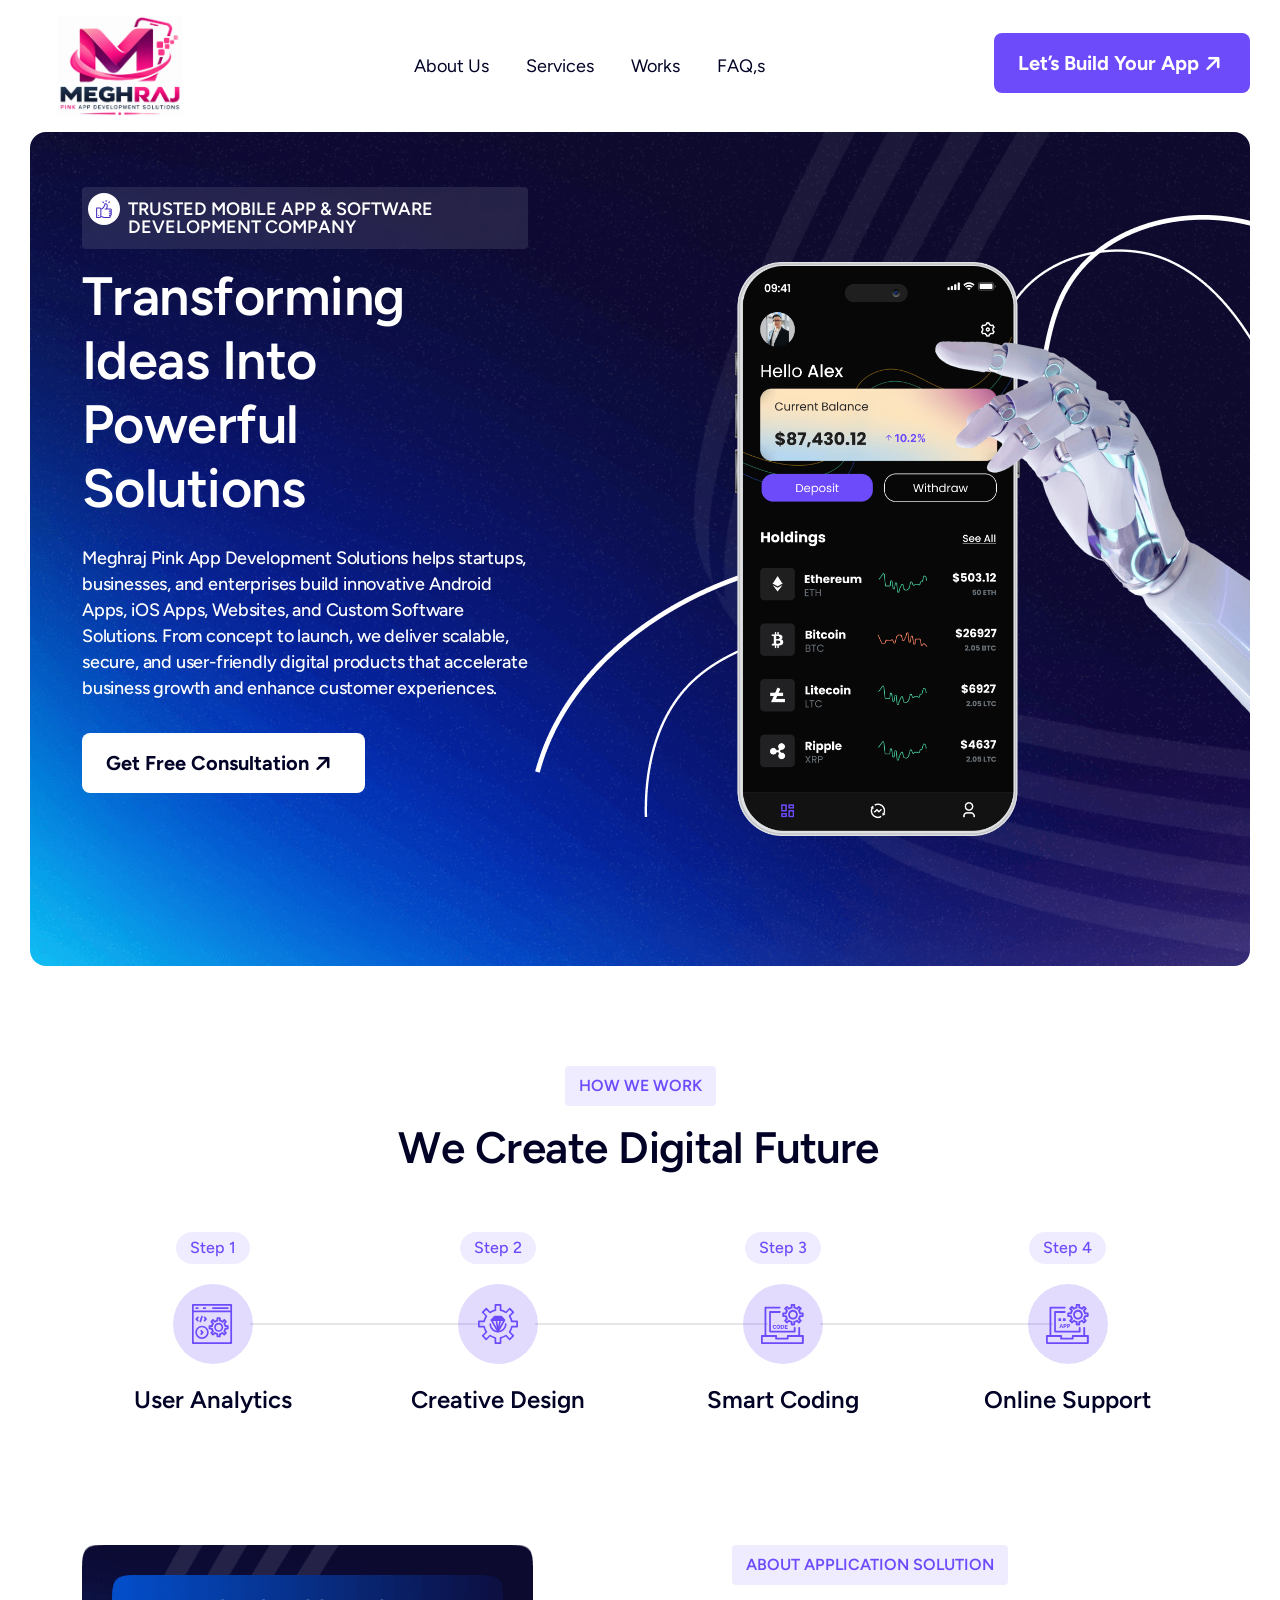
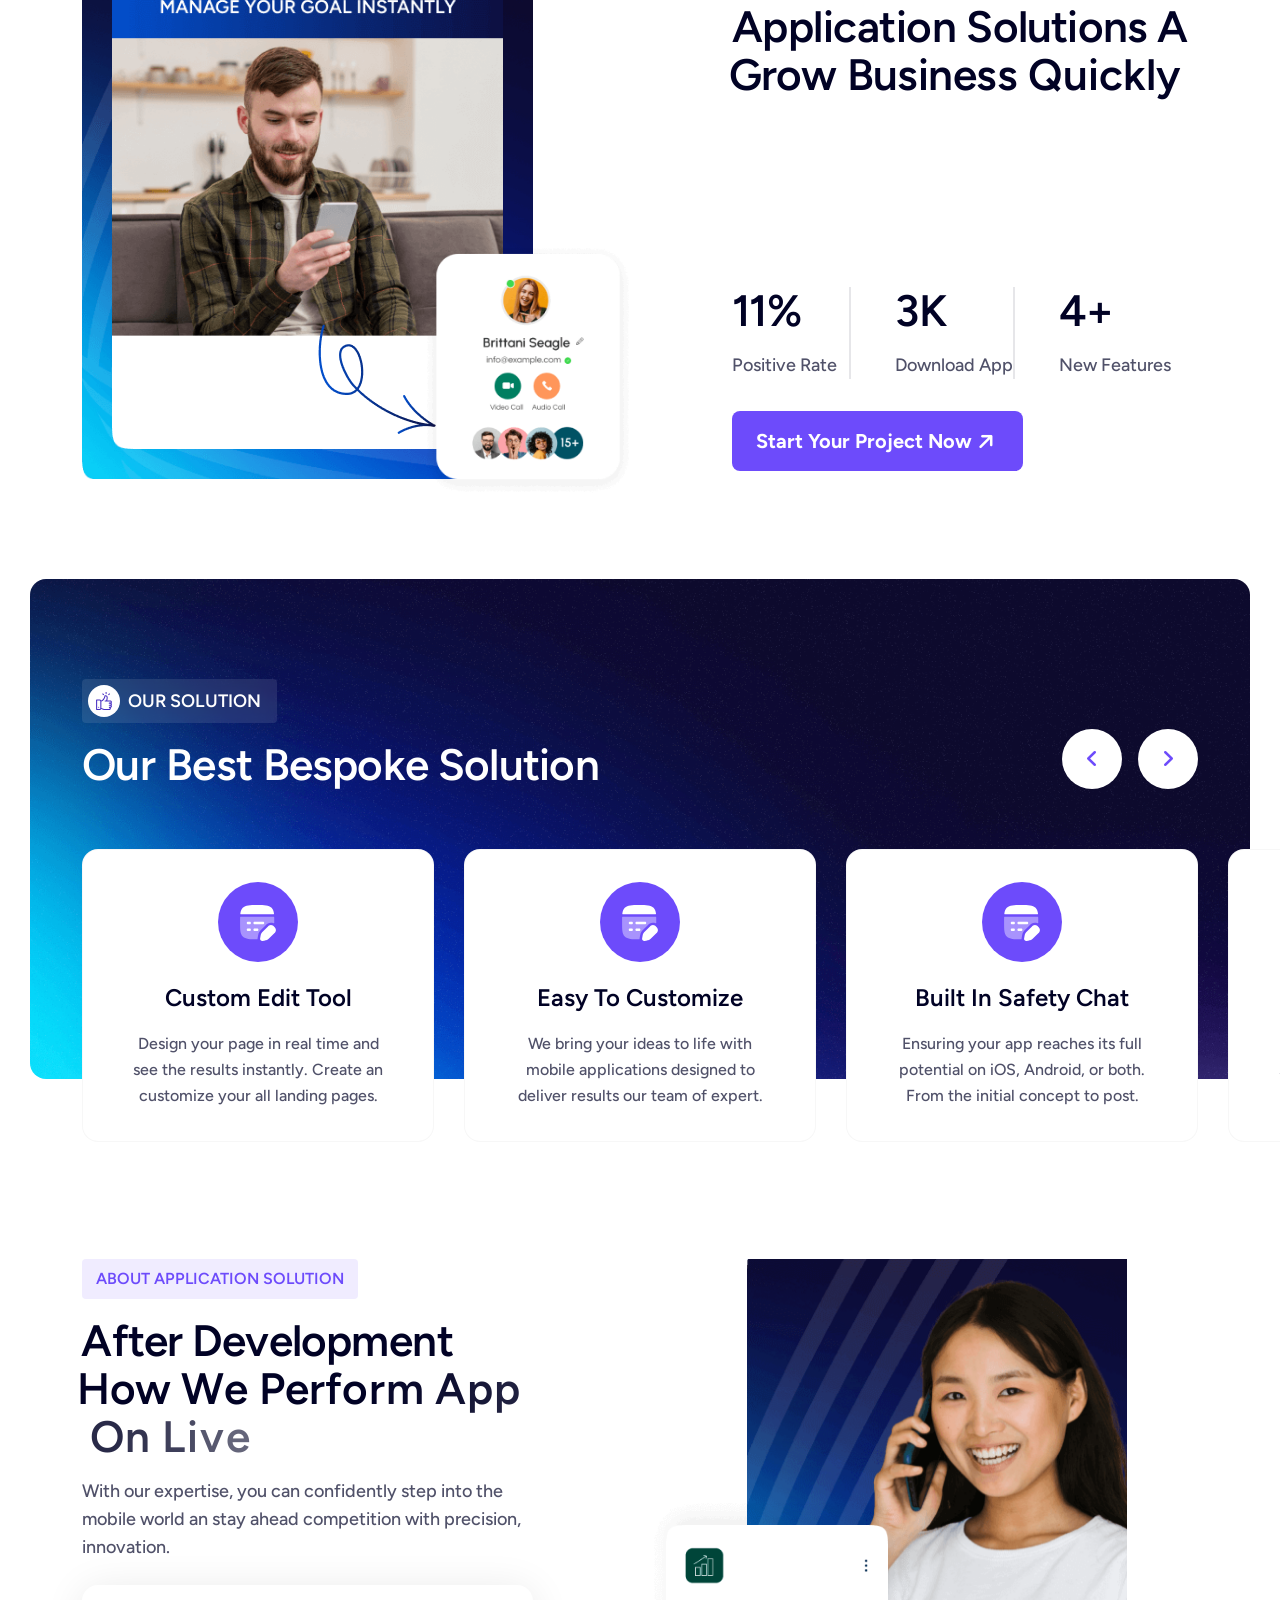
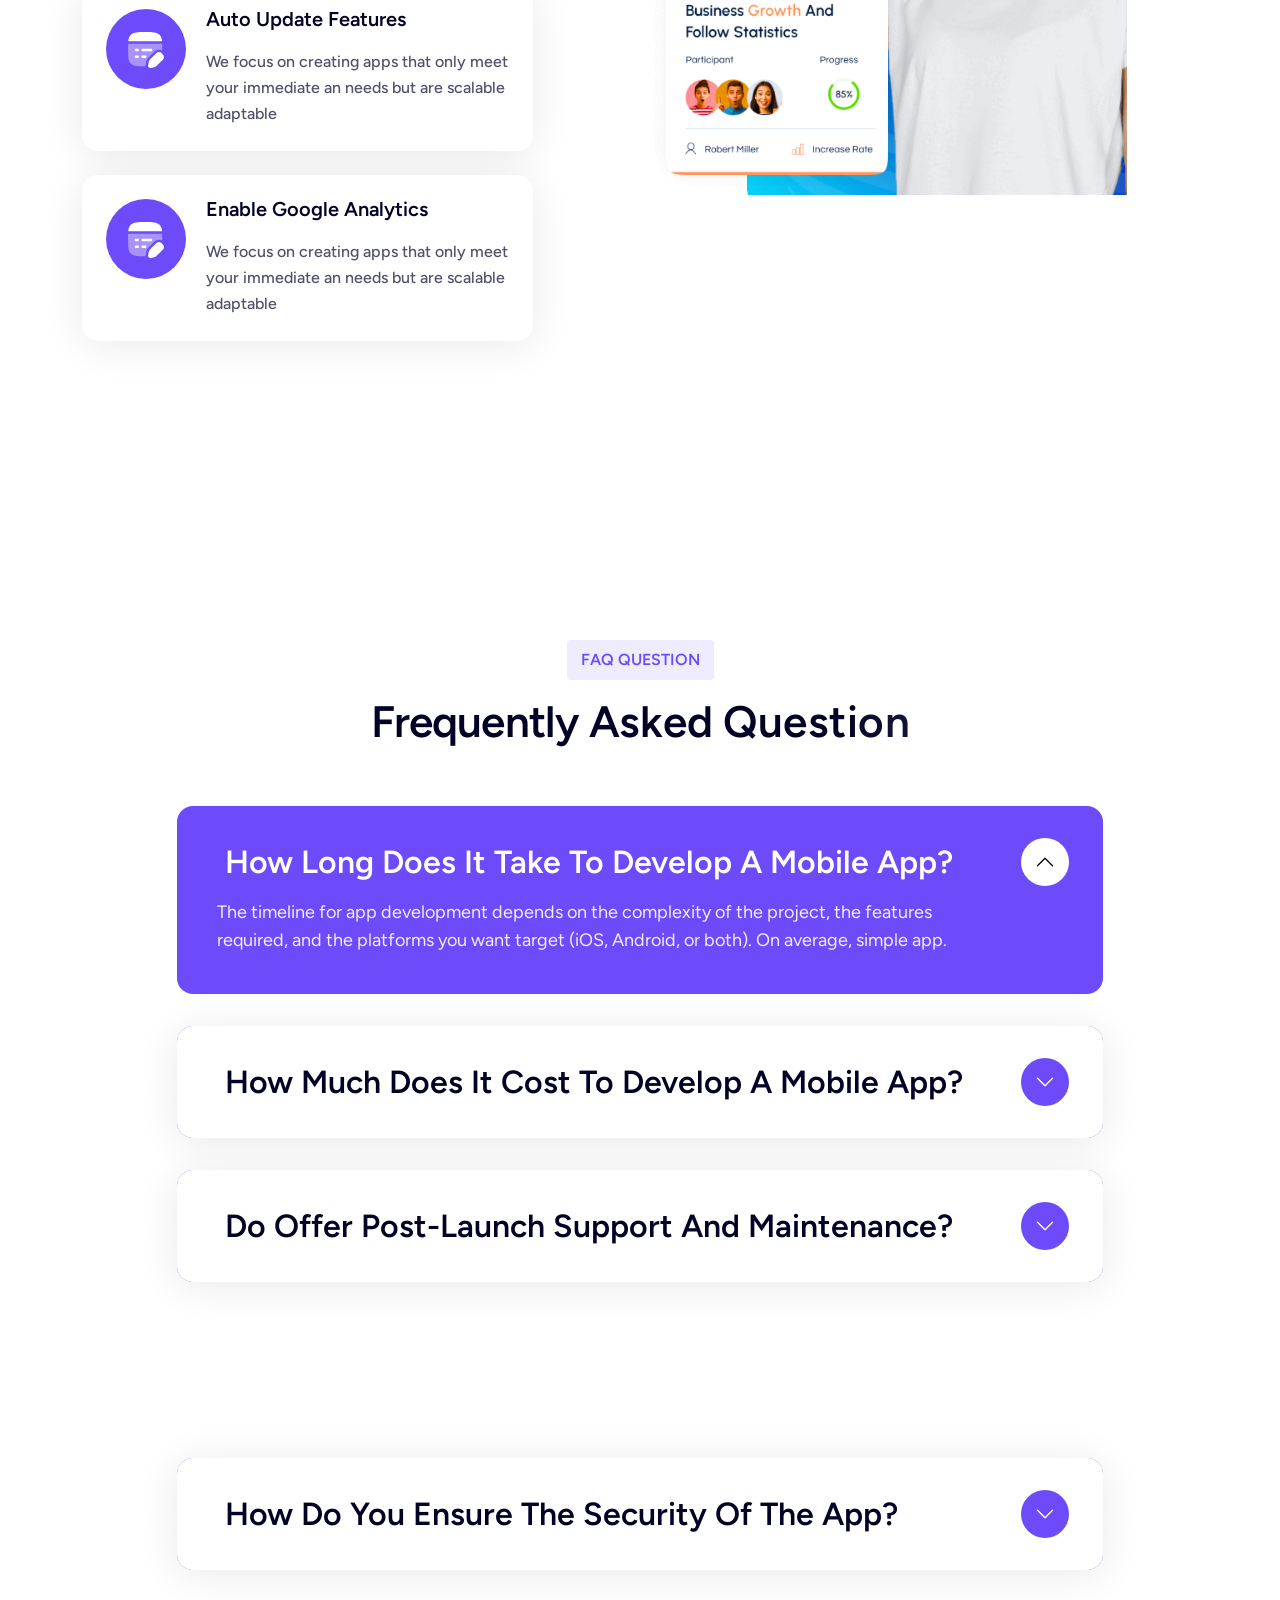
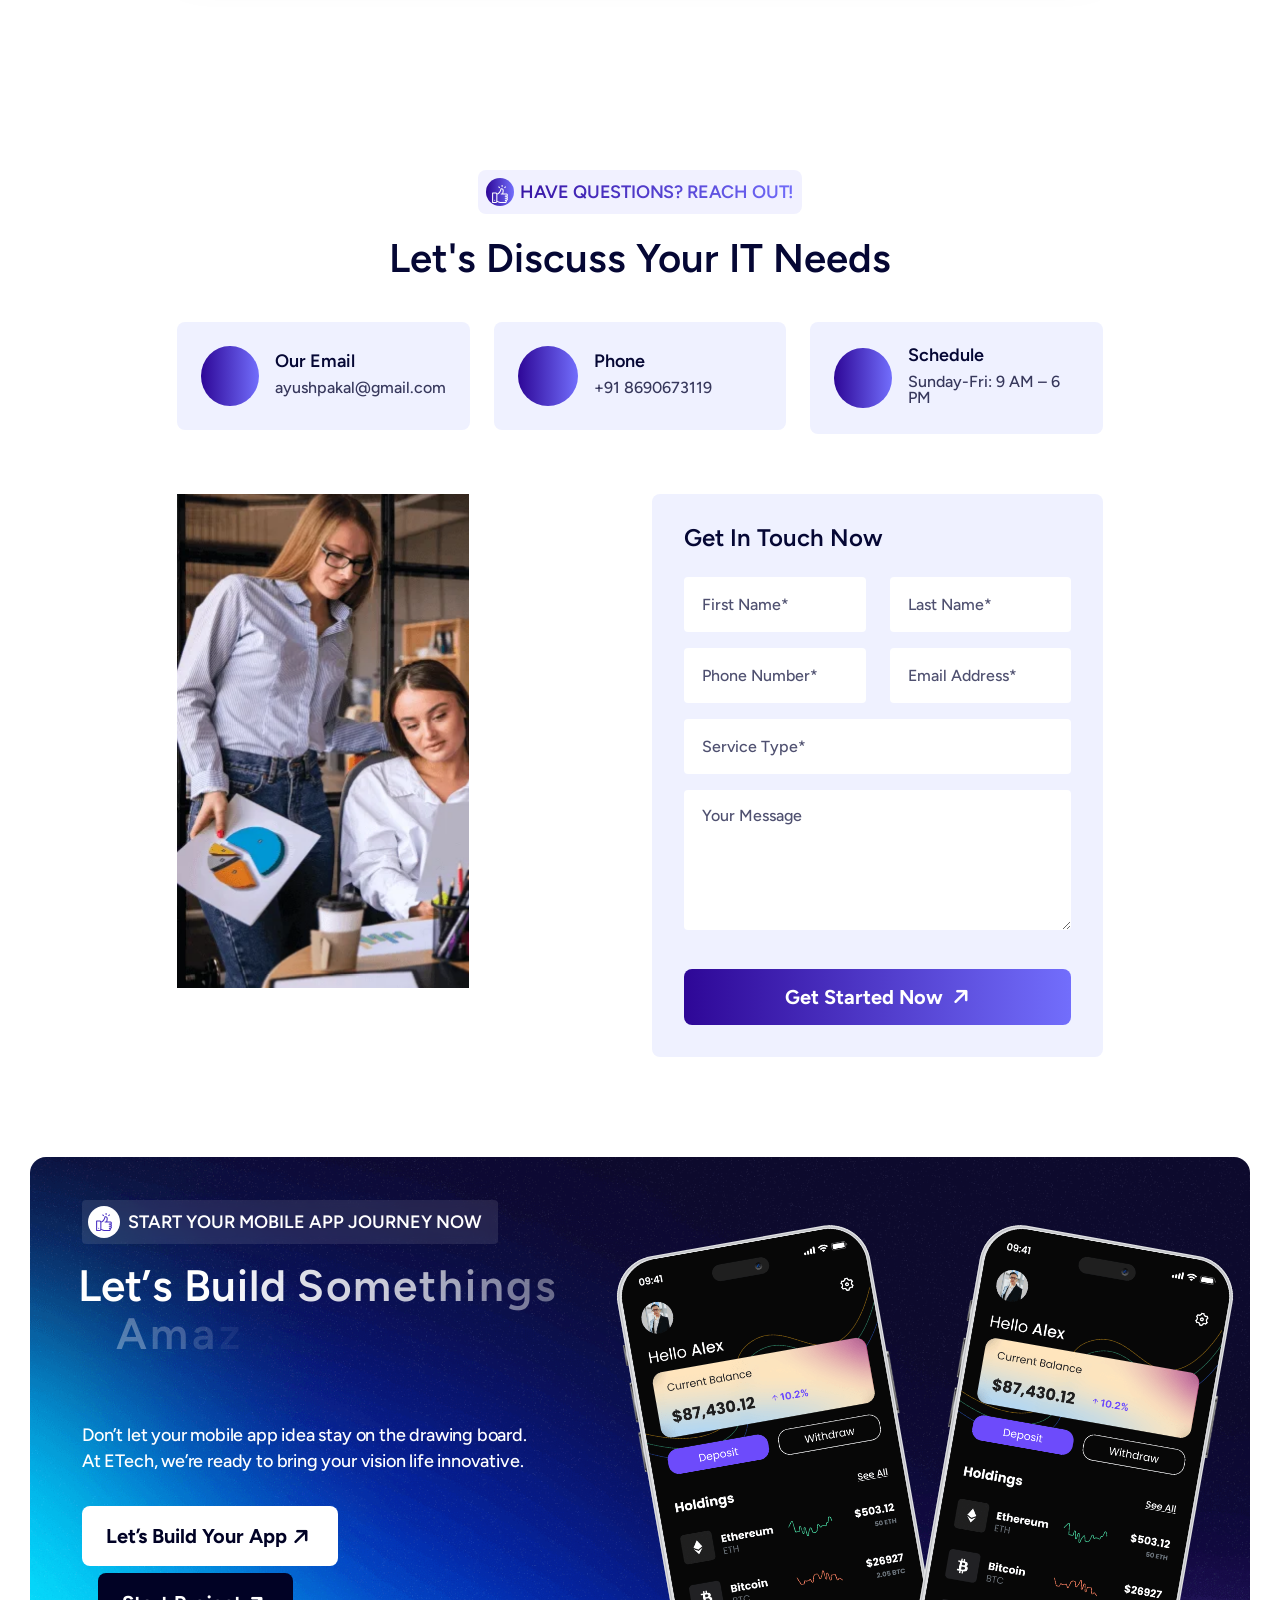
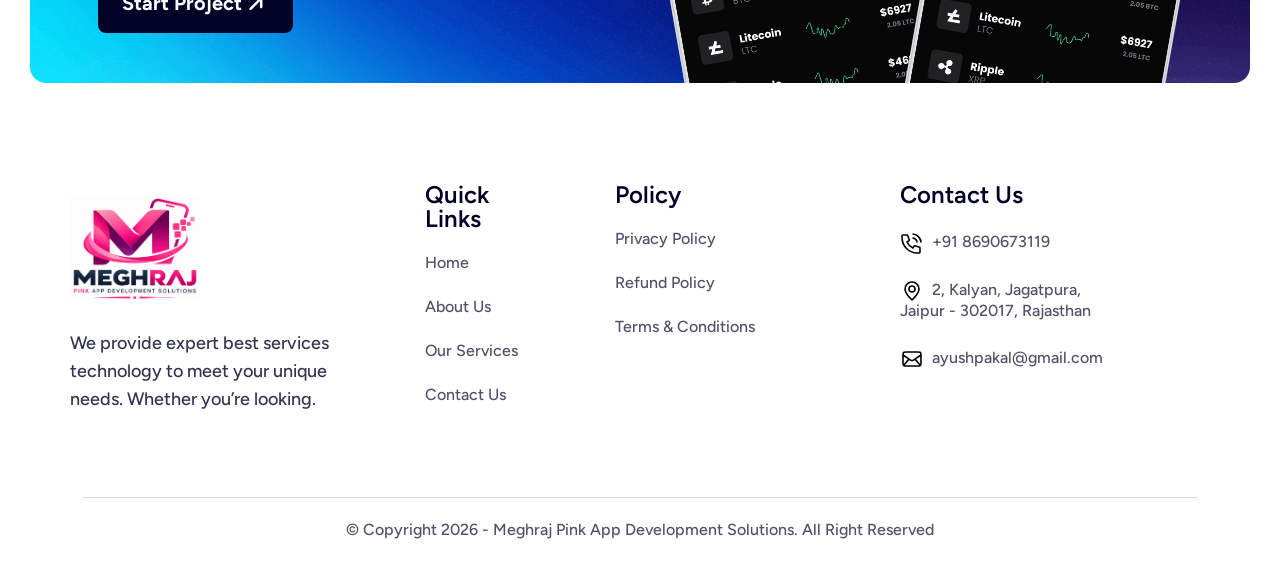
==== commit 5f4544a6: "Update index.html" ====
--- a/index.html
+++ b/index.html
@@ -4,6 +4,7 @@
 <head>
      <meta charset="UTF-8">
      <meta name="viewport" content="width=device-width, initial-scale=1.0">
+     <meta name="google-site-verification" content="lbmcNdON9LJtOZNB10CDrO4y56NJOtC8RgRtT3EeON4" />
      <title>Meghraj Pink App Development Solutions</title>
 
      <!--=====FAB ICON=======-->
@@ -830,4 +831,4 @@
 <script src="assets/js/main.js"></script>
 </body>
 
-</html>+</html>
